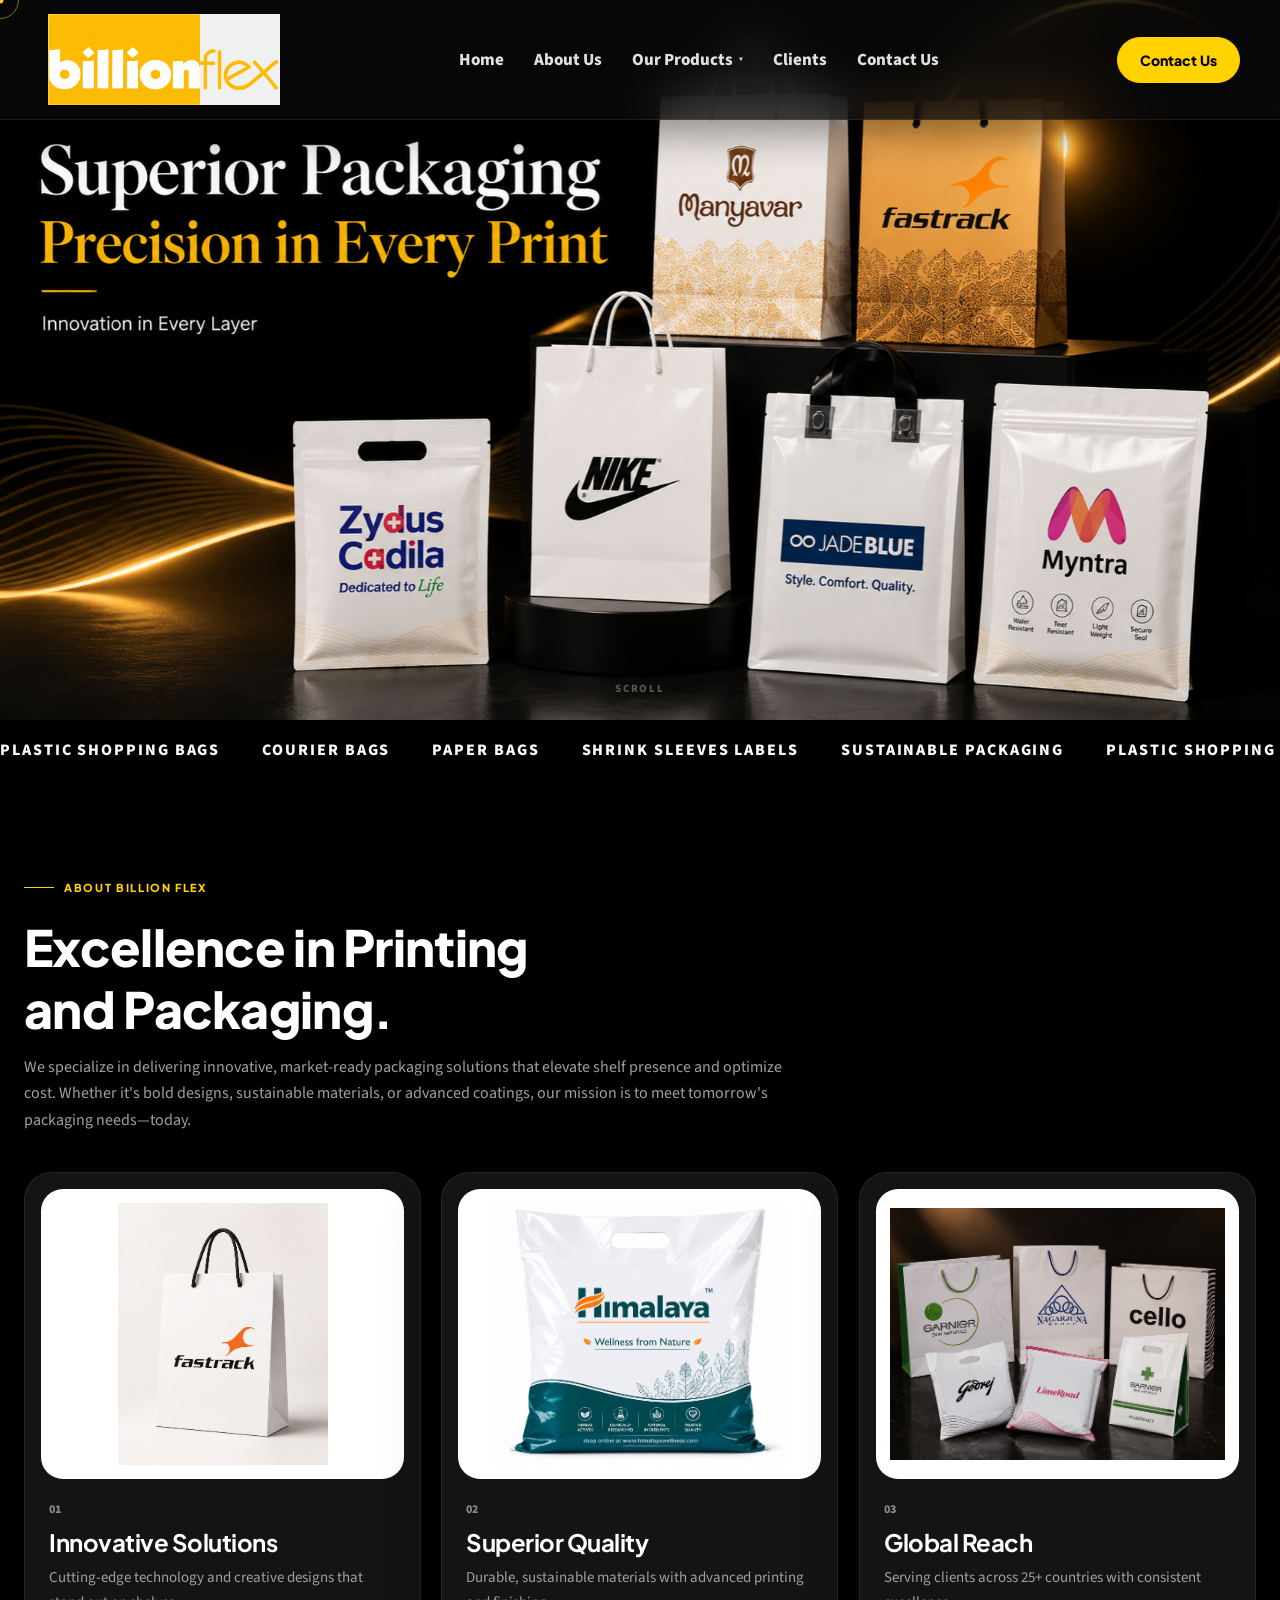
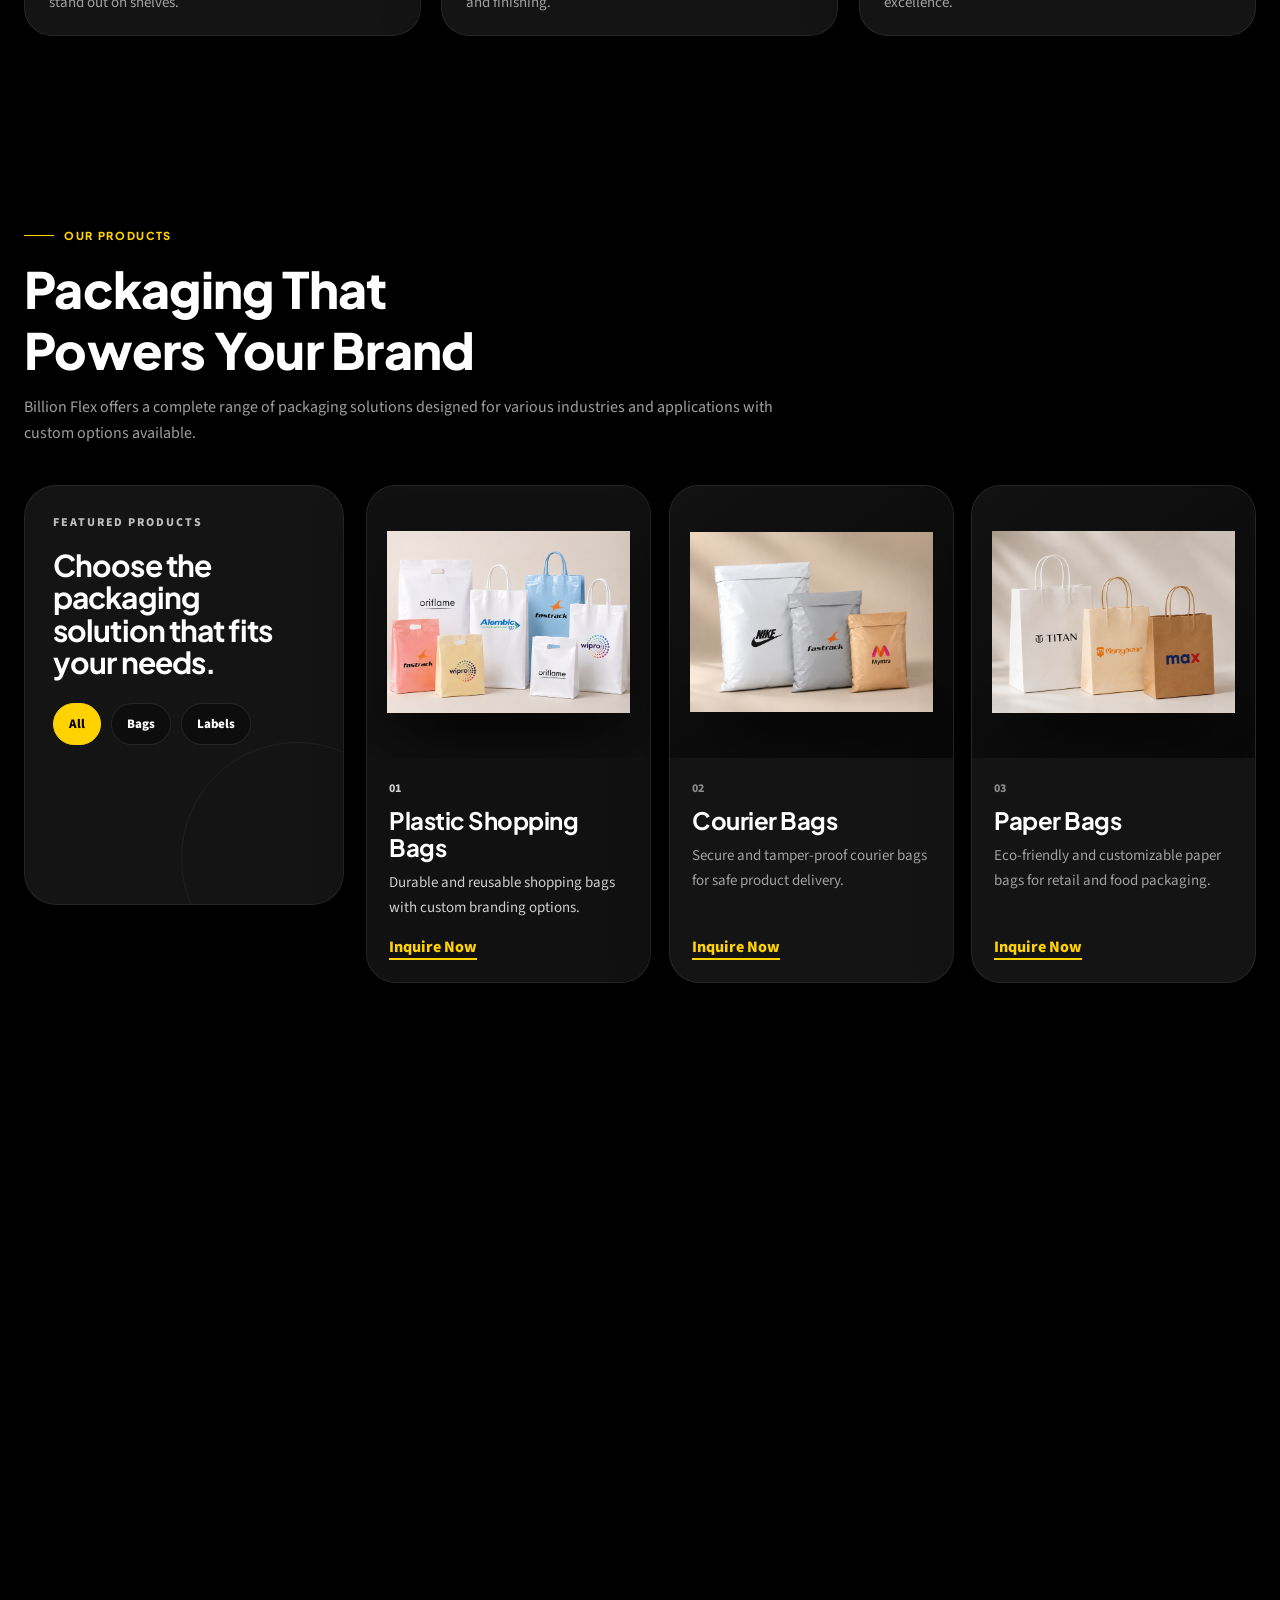
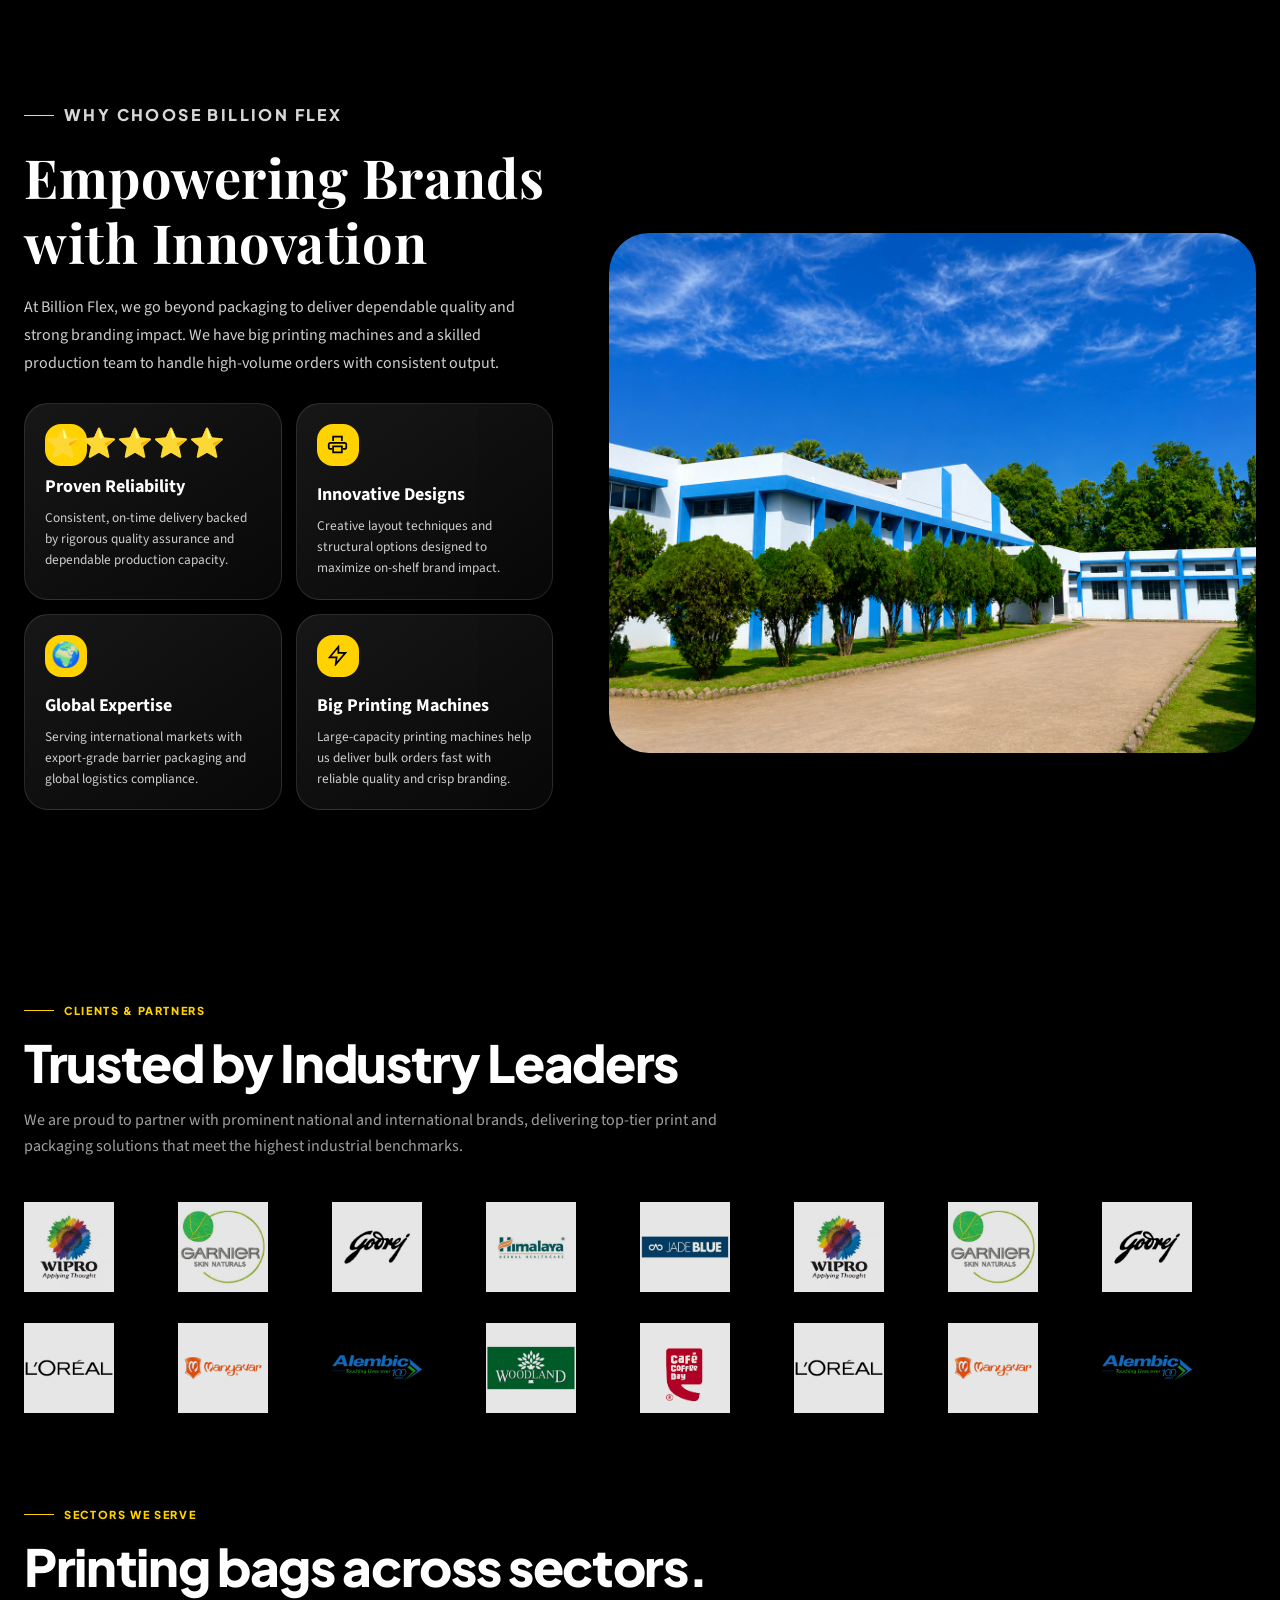
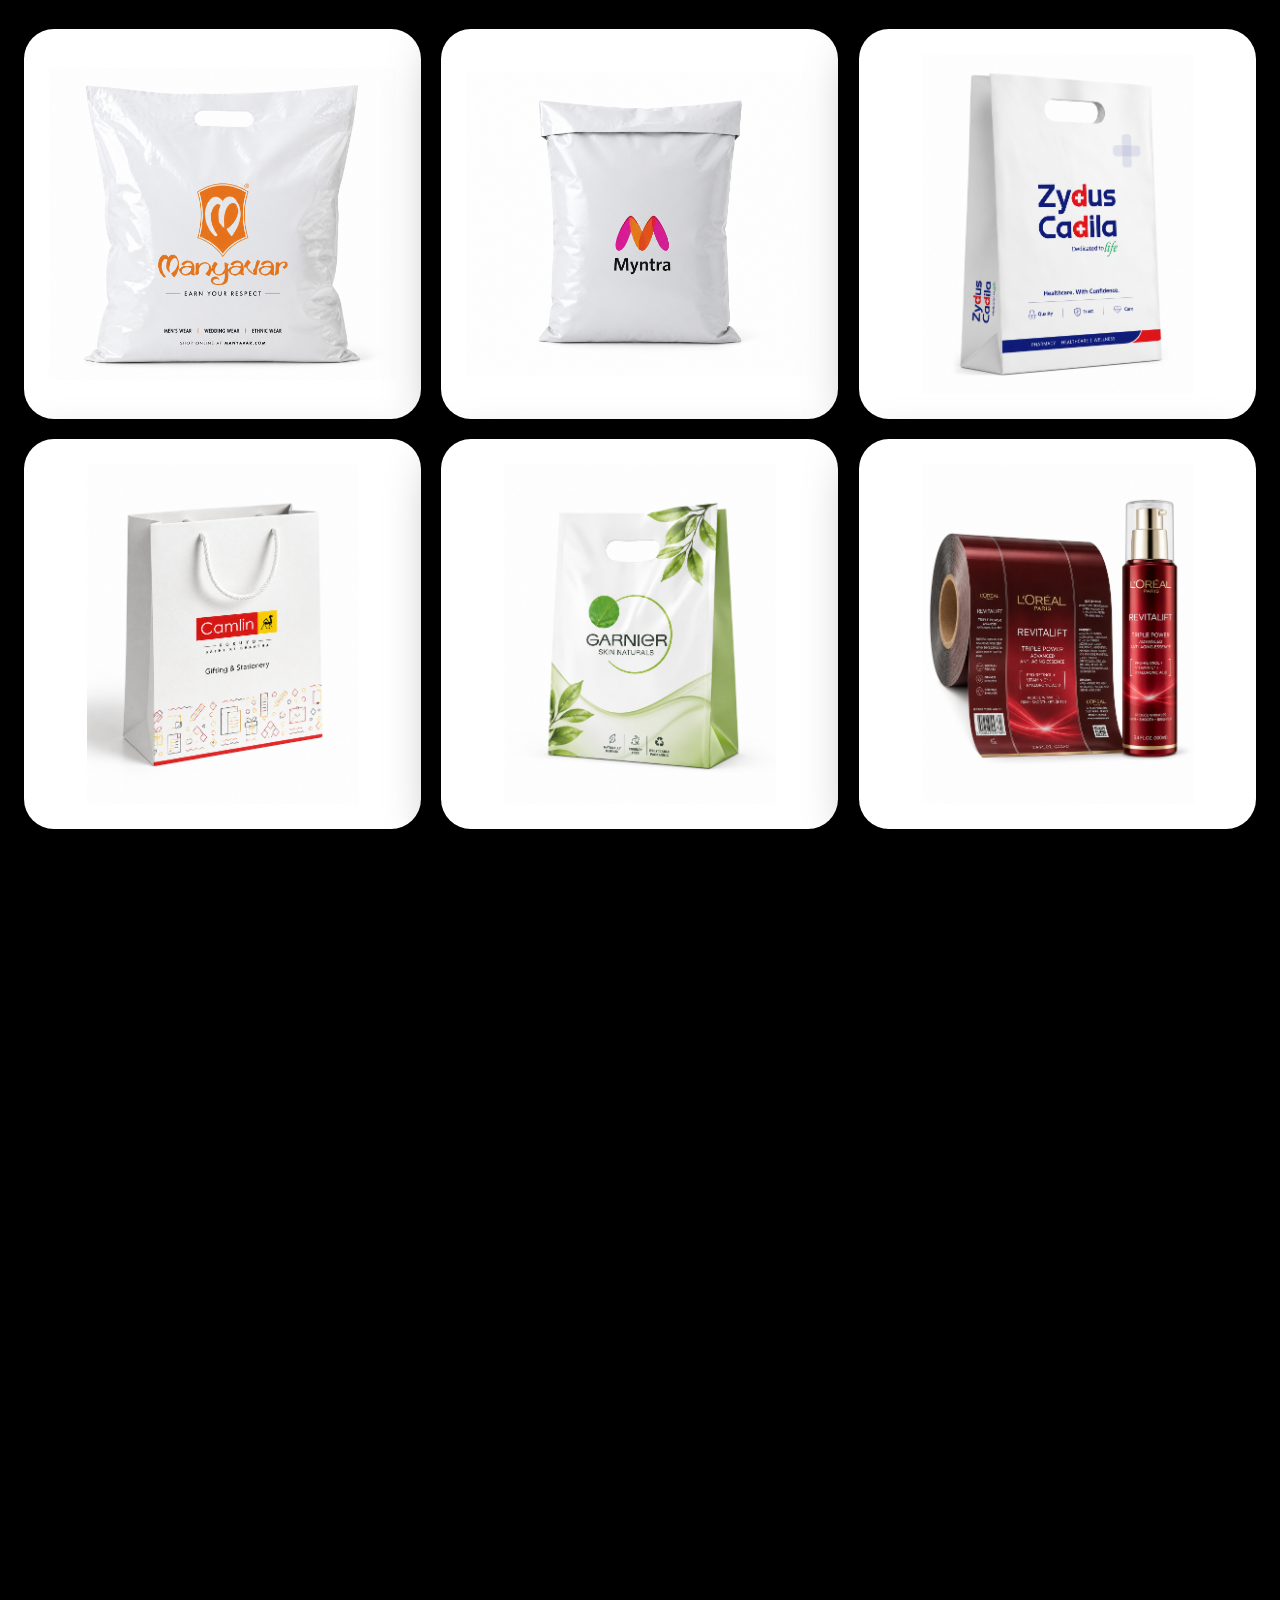
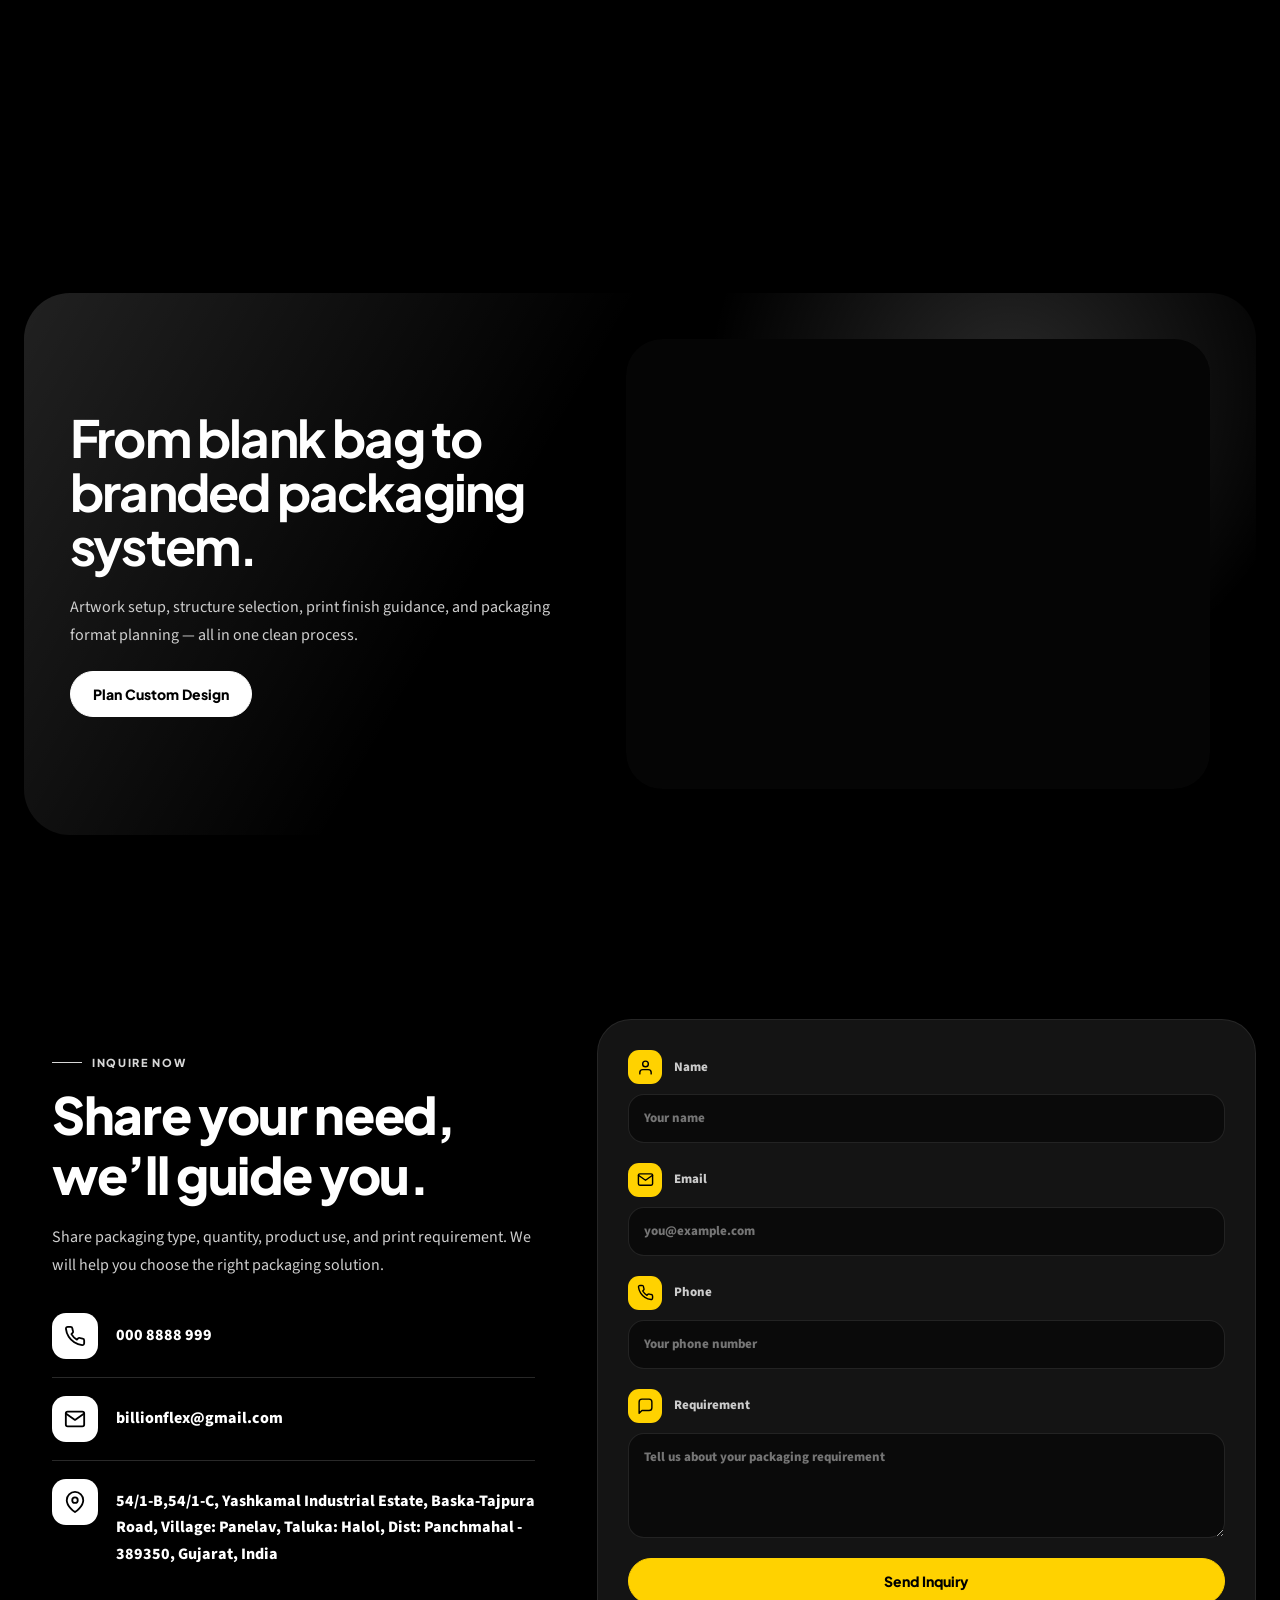
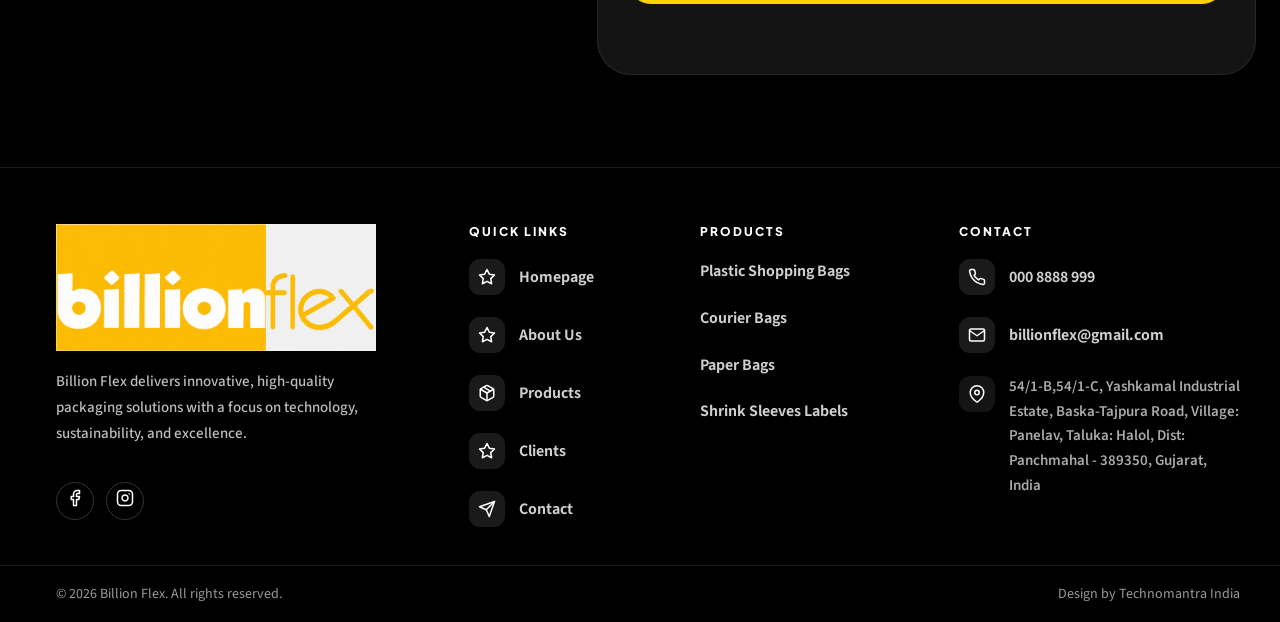
==== index.html @ 3b042999 "change" ====
<!DOCTYPE html>
<html lang="en">

<head>
  <meta charset="UTF-8" />
  <meta name="viewport" content="width=device-width, initial-scale=1.0" />
  <title>Billion Flex - Innovative Packaging Solutions</title>
  <meta name="description"
    content="Billion Flex delivers innovative, high-quality packaging solutions with a focus on technology, sustainability, and excellence. Paper Bags, Plastic Shopping Bags, Courier Bags, and more." />
  <link rel="preconnect" href="https://fonts.googleapis.com">
  <link rel="preconnect" href="https://fonts.gstatic.com" crossorigin>
  <link
    href="https://fonts.googleapis.com/css2?family=Plus+Jakarta+Sans:wght@500;600;700;800&family=Source+Sans+3:ital,wght@0,400;0,500;0,600;0,700;1,400&family=Playfair+Display:wght@700;800&display=swap"
    rel="stylesheet">
  <link rel="stylesheet" href="style.css" />
</head>

<body>
  <a class="skip-link" href="#main-content">Skip to content</a>
  <div class="preloader" aria-hidden="true">
    <div class="loader-mark">BF</div>
    <p>Billion Flex is loading</p>
  </div>
  <div class="cursor-dot" aria-hidden="true"></div>
  <div class="cursor-ring" aria-hidden="true"></div>


  <header class="site-header" id="top">
    <nav class="navbar">
      <a class="brand" href="#top" aria-label="Billion Flex Home">
        <img src="images and videos/new logo.png" alt="Billion Flex Logo" />
      </a>
            <button class="nav-toggle" aria-label="Open navigation" aria-expanded="false"><span></span><span></span><span></span></button>
      <div class="nav-menu">
        <a href="index.html#home">Home</a>
        <a href="about.html">About Us</a>
        <div class="nav-dropdown">
          <a href="products.html" class="nav-dropdown-toggle">Our Products <span class="nav-caret">&#9662;</span></a>
          <div class="nav-dropdown-menu">
            <a href="plastic-shopping-bags.html">Plastic Shopping Bags</a>
            <a href="courier-bags.html">Courier Bags</a>
            <a href="paper-bags.html">Paper Bags</a>
            <a href="shrink-sleeves-labels.html">Shrink Sleeves Labels</a>
          </div>
        </div>
        <a href="clients.html">Clients</a>
        <a href="contact.html">Contact Us</a>
      </div>
      <a class="btn btn-dark nav-cta magnetic" href="contact.html"><span>Contact Us</span></a>
    </nav>
  </header>

  <main id="main-content">
    <section class="hero banner-hero" data-theme="light" id="home">
      <img src="images and videos/newing hero home .png" alt="Billion Flex Packaging"
        class="hero-full-img reveal" />
      <a href="#about" class="scroll-cue" aria-label="Scroll to content"><span></span>Scroll</a>
    </section>

    <section class="brand-strip" aria-label="Product categories">
      <div class="marquee-track"><span>Plastic Shopping Bags</span><span>Courier Bags</span><span>Paper Bags</span><span>Shrink Sleeves Labels</span><span>Sustainable Packaging</span><span>Plastic Shopping Bags</span><span>Courier Bags</span><span>Paper Bags</span><span>Shrink Sleeves Labels</span><span>Sustainable Packaging</span></div>
    </section>

    <section class="intro section-pad" id="about">
      <div class="section-heading compact reveal">
        <p class="eyebrow"><span></span> About Billion Flex</p>
        <h2>Excellence in Printing and Packaging.</h2>
        <p>We specialize in delivering innovative, market-ready packaging solutions that elevate shelf presence and
          optimize cost. Whether it's bold designs, sustainable materials, or advanced coatings, our mission is to meet
          tomorrow's packaging needs—today.</p>
      </div>
      <div class="premium-grid excellence-grid">
        <article class="premium-card flip-card reveal tilt-card">
          <div class="flip-media"><img src="images and videos/fastrack paper bag.png" alt="Innovative Paper Bags" />
          </div>
          <div><span>01</span>
            <h3>Innovative Solutions</h3>
            <p>Cutting-edge technology and creative designs that stand out on shelves.</p>
          </div>
        </article>



        <article class="premium-card flip-card reveal delay-1 tilt-card">
          <div class="flip-media"><img src="images and videos/himalay .png" alt="Superior Quality Bags" />
          </div>
          <div><span>02</span>
            <h3>Superior Quality</h3>
            <p>Durable, sustainable materials with advanced printing and finishing.</p>
          </div>
        </article>
        <article class="premium-card flip-card reveal delay-2 tilt-card">
          <div class="flip-media"><img src="images and videos/global reach.png" alt="Global Facility" /></div>
          <div><span>03</span>
            <h3>Global Reach</h3>
            <p>Serving clients across 25+ countries with consistent excellence.</p>
          </div>
        </article>
      </div>
    </section>

    <section class="products section-pad" id="products">
      <div class="section-heading compact reveal">
        <p class="eyebrow"><span></span> Our Products</p>
        <h2>Packaging That Powers Your Brand</h2>
        <p>Billion Flex offers a complete range of packaging solutions designed for various industries and applications
          with custom options available.</p>
      </div>
      <div class="product-shell reveal">
        <aside class="product-panel">
          <p>Featured Products</p>
          <h3>Choose the packaging solution that fits your needs.</h3>
          <div class="filter-tabs" role="tablist" aria-label="Product filters"><button class="active magnetic"
              data-filter="all">All</button><button class="magnetic" data-filter="bags">Bags</button><button
              class="magnetic" data-filter="labels">Labels</button></div>
        </aside>
        <div class="product-grid">
          <article class="product-card reveal tilt-card featured-product" data-category="bags">
            <figure><img src="images and videos/plastic logo.png" alt="Plastic Shopping Bags" /></figure>
            <div class="product-content"><span>01</span>
              <h3>Plastic Shopping Bags</h3>
              <p>Durable and reusable shopping bags with custom branding options.</p><a href="#contact">Inquire Now</a>
            </div>
          </article>
          <article class="product-card reveal delay-1 tilt-card" data-category="bags">
            <figure><img src="images and videos/courier logo.png" alt="Courier Bags" /></figure>
            <div class="product-content"><span>02</span>
              <h3>Courier Bags</h3>
              <p>Secure and tamper-proof courier bags for safe product delivery.</p><a href="#contact">Inquire Now</a>
            </div>
          </article>
          <article class="product-card reveal delay-2 tilt-card" data-category="bags">
            <figure><img src="images and videos/paper bag logo.png" alt="Paper Bags" /></figure>
            <div class="product-content"><span>03</span>
              <h3>Paper Bags</h3>
              <p>Eco-friendly and customizable paper bags for retail and food packaging.</p><a href="#contact">Inquire
                Now</a>
            </div>
          </article>
          <article class="product-card reveal tilt-card" data-category="labels">
            <figure><img src="images and videos/shrink logo.png" alt="Shrink Sleeves Labels" /></figure>
            <div class="product-content"><span>04</span>
              <h3>Shrink Sleeves Labels</h3>
              <p>360-degree printable labels that conform to bottle contours perfectly.</p><a href="#contact">Inquire
                Now</a>
            </div>
          </article>
        </div>
      </div>
    </section>

    <section class="showcase section-pad" id="expertise">
      <div class="showcase-copy reveal">
        <p class="eyebrow light"><span></span> Why choose Billion Flex</p>
        <h2 class="showcase-lead-heading">Empowering Brands with Innovation</h2>
        <p>At Billion Flex, we go beyond packaging to deliver dependable quality and strong branding impact. We have big printing machines and a skilled production team to handle high-volume orders with consistent output.</p>
        <div class="choice-cards">
          <article><i style="font-size:1.8rem; color:#f59e0b; font-style:normal; display:block; margin-bottom:8px;">⭐⭐⭐⭐⭐</i><b>Proven Reliability</b><small>Consistent, on-time delivery backed by
              rigorous quality assurance and dependable production capacity.</small></article>
          <article><i data-icon="print"></i><b>Innovative Designs</b><small>Creative layout techniques and structural
              options designed to maximize on-shelf brand impact.</small></article>
          <article><i style="font-size:1.5rem; font-style:normal;">🌍</i><b>Global Expertise</b><small>Serving international markets with export-grade
              barrier packaging and global logistics compliance.</small></article>
          <article><i data-icon="speed"></i><b>Big Printing Machines</b><small>Large-capacity printing machines help us deliver bulk orders fast with reliable quality and crisp branding.</small></article>
        </div>
      </div>
      <div class="showcase-gallery reveal delay-1">
        <img class="gallery-main" src="images and videos/office image.png" alt="Billion Flex Office Facility" />
      </div>
    </section>

    <section class="industries section-pad" id="clients">
      <div class="section-heading compact reveal">
        <p class="eyebrow"><span></span> Clients & Partners</p>
        <h2>Trusted by Industry Leaders</h2>
        <p>We are proud to partner with prominent national and international brands, delivering top-tier print and
          packaging solutions that meet the highest industrial benchmarks.</p>
      </div>

      <!-- Row 1: Wipro, Garnier, Godrej, Himalaya, Jade Blue — scrolling right -->
      <div class="client-marquee reveal" style="margin-top: 32px; margin-bottom: 20px; overflow: hidden; position: relative;">
        <div class="marquee-track" style="animation-duration: 28s;">
          <span><img src="images and videos/clients/wipro.png" alt="Wipro" /></span>
          <span><img src="images and videos/clients/garnier.png" alt="Garnier" /></span>
          <span><img src="images and videos/clients/goorej.png" alt="Godrej" /></span>
          <span><img src="images and videos/clients/himalaya.png" alt="Himalaya" /></span>
          <span><img src="images and videos/clients/jadeblue.png" alt="Jade Blue" /></span>
          <span><img src="images and videos/clients/wipro.png" alt="Wipro" /></span>
          <span><img src="images and videos/clients/garnier.png" alt="Garnier" /></span>
          <span><img src="images and videos/clients/goorej.png" alt="Godrej" /></span>
          <span><img src="images and videos/clients/himalaya.png" alt="Himalaya" /></span>
          <span><img src="images and videos/clients/jadeblue.png" alt="Jade Blue" /></span>
        </div>
      </div>

      <!-- Row 2: L'Oreal, Manyavar, Alembic, Woodland, Cafe Coffee Day — scrolling left -->
      <div class="client-marquee reveal" style="margin-bottom: 40px; overflow: hidden; position: relative;">
        <div class="marquee-track" style="animation-duration: 28s; animation-name: marquee-rev;">
          <span><img src="images and videos/clients/loreal.png" alt="L'Oreal" /></span>
          <span><img src="images and videos/clients/manyavar.png" alt="Manyavar" /></span>
          <span><img src="images and videos/clients/alembic.png" alt="Alembic" /></span>
          <span><img src="images and videos/clients/woodland.png" alt="Woodland" /></span>
          <span><img src="images and videos/clients/cafecoffe day.png" alt="Cafe Coffee Day" /></span>
          <span><img src="images and videos/clients/loreal.png" alt="L'Oreal" /></span>
          <span><img src="images and videos/clients/manyavar.png" alt="Manyavar" /></span>
          <span><img src="images and videos/clients/alembic.png" alt="Alembic" /></span>
          <span><img src="images and videos/clients/woodland.png" alt="Woodland" /></span>
          <span><img src="images and videos/clients/cafecoffe day.png" alt="Cafe Coffee Day" /></span>
        </div>
      </div>



      <div class="section-heading compact reveal" style="margin-top: 80px; margin-bottom: 32px;">
        <p class="eyebrow"><span></span> Sectors We Serve</p>
        <h2>Printing bags across sectors.</h2>
      </div>

      <div class="industry-grid hover-only-grid">
        <article class="industry-card reveal">
          <img src="images and videos/mayawar.png" alt="Retail & Fashion" />
          <div>
            <span>Retail</span>
            <h3>Retail & Fashion</h3>
            <p>Custom printed paper bags and shopping bags for fashion stores, retail outlets, lifestyle brands, and
              showrooms.</p>
          </div>
        </article>
        <article class="industry-card reveal delay-1">
          <img src="images and videos/myntra product.png" alt="E-commerce & Delivery" />
          <div>
            <span>E-commerce</span>
            <h3>E-commerce & Delivery</h3>
            <p>Printed courier bags, delivery bags, and online order packaging for secure and professional shipping.</p>
          </div>
        </article>
        <article class="industry-card reveal delay-2">
          <img src="images and videos/Healthcare & Pharmacy.png" alt="Healthcare & Pharmacy" />
          <div>
            <span>Healthcare</span>
            <h3>Healthcare & Pharmacy</h3>
            <p>Medical carry bags and pharmacy packaging bags with clean, hygienic, and reliable printing quality.</p>
          </div>
        </article>
        <article class="industry-card reveal">
          <img src="images and videos/gifting .png" alt="Gifting & Stationery" />
          <div>
            <span>Gifting</span>
            <h3>Gifting & Stationery</h3>
            <p>Premium paper bags, gift bags, and stationery packaging bags for events, corporate gifting, and brand
              promotions.</p>
          </div>
        </article>
        <article class="industry-card reveal delay-1">
          <img src="images and videos/shopping bag.png" alt="Plastic Shopping Bags" />
          <div>
            <span>Plastic</span>
            <h3>Plastic Shopping Bags</h3>
            <p>Durable printed plastic carry bags for retail, supermarkets, local stores, and daily-use packaging.</p>
          </div>
        </article>
        <article class="industry-card reveal delay-2">
          <img src="images and videos/labels.png" alt="Shrink Sleeve Labels" />
          <div>
            <span>Labels</span>
            <h3>Shrink Sleeve Labels</h3>
            <p>High-quality shrink sleeve label printing for product branding and attractive shelf presentation.</p>
          </div>
        </article>
      </div>
    </section>

    <section class="process section-pad" id="capabilities">
      <div class="process-visual slider-box reveal" aria-label="Packaging image slider">
        <div class="slider-track">
          <img class="active" src="images and videos/cap_prepress.png" alt="Pre-Press Optimization" />
          <img src="images and videos/cap_printing.png" alt="High-Speed Printing" />
          <img src="images and videos/cap_finishing.png" alt="Bag Printing & Finishing" />
        </div>
        <div class="slider-dots" aria-hidden="true"><button class="active"></button><button></button><button></button>
        </div>
      </div>
      <div class="process-content reveal delay-1">
        <p class="eyebrow"><span></span> Our Capabilities</p>
        <h2>Advanced Pre-Press, Press, and Finishing</h2>
        <div class="accordion">
          <button type="button" class="accordion-item active"><b>Pre-Press Optimization</b><small>State-of-the-art
              digital platemaking, graphic layout refinement, and color-matching services for precise art
              reproduction.</small></button>
          <button type="button" class="accordion-item"><b>High-Speed Printing</b><small>High-speed flexographic and
              rotogravure presses designed for sharp, vibrant branding across diverse materials.</small></button>
          <button type="button" class="accordion-item"><b>Bag Printing & Finishing</b><small>Reliable printing and
              finishing for shopping bags, courier bags, and medical bags with sharp branding and durable
              quality.</small></button>
        </div>
      </div>
    </section>

    <section class="service-banner section-pad" id="services">
      <div class="section-heading compact reveal">
        <p class="eyebrow"><span></span> Custom Design & Print Service</p>
        <h2>Custom Artwork and Bag Printing Systems for Brands.</h2>
      </div>
      <div class="service-card reveal">
        <div class="service-copy">
          <h3>From blank bag to branded packaging system.</h3>
          <p>Artwork setup, structure selection, print finish guidance, and packaging format planning — all in one clean
            process.</p><a href="#contact" class="btn btn-light magnetic">Plan Custom Design</a>
        </div>
        <div class="service-stack">
          <video autoplay loop muted playsinline class="service-video">
            <source src="images and videos/billion aniamtd video.mp4" type="video/mp4">
            Your browser does not support the video tag.
          </video>
        </div>
      </div>
    </section>

    <section class="contact section-pad" id="contact">
      <div class="contact-card reveal">
        <div class="contact-info">
          <p class="eyebrow light"><span></span> Inquire Now</p>
          <h2>Share your need, we’ll guide you.</h2>
          <p>Share packaging type, quantity, product use, and print requirement. We will help you choose the right
            packaging solution.</p>
          <div class="contact-lines">
            <a href="tel:0008888999"><span class="contact-line-icon" aria-hidden="true"><svg
                  xmlns="http://www.w3.org/2000/svg" viewBox="0 0 24 24" fill="none" stroke="currentColor"
                  stroke-width="2" stroke-linecap="round" stroke-linejoin="round">
                  <path
                    d="M22 16.92v3a2 2 0 0 1-2.18 2 19.79 19.79 0 0 1-8.63-3.07 19.5 19.5 0 0 1-6-6 19.79 19.79 0 0 1-3.07-8.67A2 2 0 0 1 4.11 2h3a2 2 0 0 1 2 1.72 12.84 12.84 0 0 0 .7 2.81 2 2 0 0 1-.45 2.11L8.09 9.91a16 16 0 0 0 6 6l1.27-1.27a2 2 0 0 1 2.11-.45 12.84 12.84 0 0 0 2.81.7A2 2 0 0 1 22 16.92z" />
                </svg></span><span class="contact-line-text">000 8888 999</span></a>
            <a href="mailto:billionflex@gmail.com"><span class="contact-line-icon" aria-hidden="true"><svg
                  xmlns="http://www.w3.org/2000/svg" viewBox="0 0 24 24" fill="none" stroke="currentColor"
                  stroke-width="2" stroke-linecap="round" stroke-linejoin="round">
                  <path d="M4 4h16c1.1 0 2 .9 2 2v12c0 1.1-.9 2-2 2H4c-1.1 0-2-.9-2-2V6c0-1.1.9-2 2-2z" />
                  <path d="m22 6-10 7L2 6" />
                </svg></span><span class="contact-line-text">billionflex@gmail.com</span></a>
            <span class="contact-line-row"><span class="contact-line-icon" aria-hidden="true"><svg
                  xmlns="http://www.w3.org/2000/svg" viewBox="0 0 24 24" fill="none" stroke="currentColor"
                  stroke-width="2" stroke-linecap="round" stroke-linejoin="round">
                  <path d="M21 10c0 7-9 13-9 13s-9-6-9-13a9 9 0 0 1 18 0z" />
                  <circle cx="12" cy="10" r="3" />
                </svg></span><span class="contact-line-text">54/1-B,54/1-C, Yashkamal Industrial Estate, Baska-Tajpura
                Road, Village: Panelav, Taluka: Halol, Dist: Panchmahal - 389350, Gujarat, India</span></span>
          </div>
        </div>
        <form class="inquiry-form"><label><span class="field-label"><span class="inquiry-field-icon"
                aria-hidden="true"><svg xmlns="http://www.w3.org/2000/svg" viewBox="0 0 24 24" fill="none"
                  stroke="currentColor" stroke-width="2" stroke-linecap="round" stroke-linejoin="round">
                  <path d="M20 21v-2a4 4 0 0 0-4-4H8a4 4 0 0 0-4 4v2" />
                  <circle cx="12" cy="7" r="4" />
                </svg></span>Name</span><input type="text" name="name" placeholder="Your name"
              required></label><label><span class="field-label"><span class="inquiry-field-icon" aria-hidden="true"><svg
                  xmlns="http://www.w3.org/2000/svg" viewBox="0 0 24 24" fill="none" stroke="currentColor"
                  stroke-width="2" stroke-linecap="round" stroke-linejoin="round">
                  <path d="M4 4h16c1.1 0 2 .9 2 2v12c0 1.1-.9 2-2 2H4c-1.1 0-2-.9-2-2V6c0-1.1.9-2 2-2z" />
                  <path d="m22 6-10 7L2 6" />
                </svg></span>Email</span><input type="email" name="email" placeholder="you@example.com"
              required></label><label><span class="field-label"><span class="inquiry-field-icon" aria-hidden="true"><svg
                  xmlns="http://www.w3.org/2000/svg" viewBox="0 0 24 24" fill="none" stroke="currentColor"
                  stroke-width="2" stroke-linecap="round" stroke-linejoin="round">
                  <path
                    d="M22 16.92v3a2 2 0 0 1-2.18 2 19.79 19.79 0 0 1-8.63-3.07 19.5 19.5 0 0 1-6-6 19.79 19.79 0 0 1-3.07-8.67A2 2 0 0 1 4.11 2h3a2 2 0 0 1 2 1.72 12.84 12.84 0 0 0 .7 2.81 2 2 0 0 1-.45 2.11L8.09 9.91a16 16 0 0 0 6 6l1.27-1.27a2 2 0 0 1 2.11-.45 12.84 12.84 0 0 0 2.81.7A2 2 0 0 1 22 16.92z" />
                </svg></span>Phone</span><input type="tel" name="phone" placeholder="Your phone number"
              required></label><label><span class="field-label"><span class="inquiry-field-icon" aria-hidden="true"><svg
                  xmlns="http://www.w3.org/2000/svg" viewBox="0 0 24 24" fill="none" stroke="currentColor"
                  stroke-width="2" stroke-linecap="round" stroke-linejoin="round">
                  <path d="M21 15a4 4 0 0 1-4 4H7l-4 4V7a4 4 0 0 1 4-4h10a4 4 0 0 1 4 4z" />
                </svg></span>Requirement</span><textarea name="message" rows="4"
              placeholder="Tell us about your packaging requirement" required></textarea></label><button
            class="btn btn-dark magnetic" type="submit">Send Inquiry</button>
          <p class="form-note" aria-live="polite"></p>
        </form>
      </div>
    </section>
  </main>

  <footer class="footer professional-footer">
    <div class="footer-main">
      <div class="footer-brand">
        <img src="images and videos/new logo.png" alt="Billion Flex Logo" />
        <p>Billion Flex delivers innovative, high-quality packaging solutions with a focus on technology,
          sustainability, and excellence.</p>
        <div class="social-links" style="margin-top: 16px;">
          <a class="social-link" href="https://facebook.com" target="_blank" rel="noopener" aria-label="Facebook"><span
              data-icon="facebook"></span></a>
          <a class="social-link" href="https://instagram.com" target="_blank" rel="noopener"
            aria-label="Instagram"><span data-icon="instagram"></span></a>
        </div>
      </div>
      <div class="footer-col">
        <h4>Quick Links</h4>
        <a class="footer-link" href="#home"><span class="footer-link-icon" aria-hidden="true"><svg
              xmlns="http://www.w3.org/2000/svg" viewBox="0 0 24 24" fill="none" stroke="currentColor" stroke-width="2"
              stroke-linecap="round" stroke-linejoin="round">
              <path d="m12 2 3.09 6.26L22 9.27l-5 4.87 1.18 6.88L12 17.77l-6.18 3.25L7 14.14 2 9.27l6.91-1.01L12 2z" />
            </svg></span>Homepage</a>
        <a class="footer-link" href="about.html"><span class="footer-link-icon" aria-hidden="true"><svg
              xmlns="http://www.w3.org/2000/svg" viewBox="0 0 24 24" fill="none" stroke="currentColor" stroke-width="2"
              stroke-linecap="round" stroke-linejoin="round">
              <path d="m12 2 3.09 6.26L22 9.27l-5 4.87 1.18 6.88L12 17.77l-6.18 3.25L7 14.14 2 9.27l6.91-1.01L12 2z" />
            </svg></span>About Us</a>
        <a class="footer-link" href="products.html"><span class="footer-link-icon" aria-hidden="true"><svg
              xmlns="http://www.w3.org/2000/svg" viewBox="0 0 24 24" fill="none" stroke="currentColor" stroke-width="2"
              stroke-linecap="round" stroke-linejoin="round">
              <path d="m7.5 4.27 9 5.15" />
              <path
                d="M21 8a2 2 0 0 0-1-1.73l-7-4a2 2 0 0 0-2 0l-7 4A2 2 0 0 0 3 8v8a2 2 0 0 0 1 1.73l7 4a2 2 0 0 0 2 0l7-4A2 2 0 0 0 21 16Z" />
              <path d="m3.3 7 8.7 5 8.7-5" />
              <path d="M12 22V12" />
            </svg></span>Products</a>
        <a class="footer-link" href="clients.html"><span class="footer-link-icon" aria-hidden="true"><svg
              xmlns="http://www.w3.org/2000/svg" viewBox="0 0 24 24" fill="none" stroke="currentColor" stroke-width="2"
              stroke-linecap="round" stroke-linejoin="round">
              <path d="M12 2l3.09 6.26L22 9.27l-5 4.87 1.18 6.88L12 17.77l-6.18 3.25L7 14.14 2 9.27l6.91-1.01L12 2z" />
            </svg></span>Clients</a>
        <a class="footer-link" href="contact.html"><span class="footer-link-icon" aria-hidden="true"><svg
              xmlns="http://www.w3.org/2000/svg" viewBox="0 0 24 24" fill="none" stroke="currentColor" stroke-width="2"
              stroke-linecap="round" stroke-linejoin="round">
              <path d="m22 2-7 20-4-9-9-4Z" />
              <path d="M22 2 11 13" />
            </svg></span>Contact</a>
      </div>
      <div class="footer-col">
        <h4>Products</h4>
        <a class="footer-link" href="plastic-shopping-bags.html">Plastic Shopping Bags</a>
        <a class="footer-link" href="courier-bags.html">Courier Bags</a>
        <a class="footer-link" href="paper-bags.html">Paper Bags</a>
        <a class="footer-link" href="shrink-sleeves-labels.html">Shrink Sleeves Labels</a>
      </div>
<div class="footer-col footer-contact">
        <h4>Contact</h4>
        <a class="footer-link" href="tel:0008888999"><span class="footer-link-icon" aria-hidden="true"><svg
              xmlns="http://www.w3.org/2000/svg" viewBox="0 0 24 24" fill="none" stroke="currentColor" stroke-width="2"
              stroke-linecap="round" stroke-linejoin="round">
              <path
                d="M22 16.92v3a2 2 0 0 1-2.18 2 19.79 19.79 0 0 1-8.63-3.07 19.5 19.5 0 0 1-6-6 19.79 19.79 0 0 1-3.07-8.67A2 2 0 0 1 4.11 2h3a2 2 0 0 1 2 1.72 12.84 12.84 0 0 0 .7 2.81 2 2 0 0 1-.45 2.11L8.09 9.91a16 16 0 0 0 6 6l1.27-1.27a2 2 0 0 1 2.11-.45 12.84 12.84 0 0 0 2.81.7A2 2 0 0 1 22 16.92z" />
            </svg></span>000 8888 999</a>
        <a class="footer-link" href="mailto:billionflex@gmail.com"><span class="footer-link-icon"
            aria-hidden="true"><svg xmlns="http://www.w3.org/2000/svg" viewBox="0 0 24 24" fill="none"
              stroke="currentColor" stroke-width="2" stroke-linecap="round" stroke-linejoin="round">
              <path d="M4 4h16c1.1 0 2 .9 2 2v12c0 1.1-.9 2-2 2H4c-1.1 0-2-.9-2-2V6c0-1.1.9-2 2-2z" />
              <path d="m22 6-10 7L2 6" />
            </svg></span>billionflex@gmail.com</a>
        <div class="footer-line"><span class="footer-link-icon" aria-hidden="true"><svg
              xmlns="http://www.w3.org/2000/svg" viewBox="0 0 24 24" fill="none" stroke="currentColor" stroke-width="2"
              stroke-linecap="round" stroke-linejoin="round">
              <path d="M21 10c0 7-9 13-9 13s-9-6-9-13a9 9 0 0 1 18 0z" />
              <circle cx="12" cy="10" r="3" />
            </svg></span><span>54/1-B,54/1-C, Yashkamal Industrial Estate, Baska-Tajpura Road, Village: Panelav, Taluka:
            Halol, Dist: Panchmahal - 389350, Gujarat, India</span></div>
      </div>
    </div>
    <div class="footer-bottom">
      <p>© 2026 Billion Flex. All rights reserved.</p>
      <p>Design by Technomantra India</p>
    </div>
  </footer>
  <script src="script.js"></script>
</body>

</html>
---- style.css ----
:root{--black:#000000;--ink:#ffffff;--white:#141414;--soft:#000000;--muted:#a0a0a0;--line:rgba(255,255,255,.08);--line-dark:rgba(255,255,255,.12);--radius:28px;--radius-lg:46px;--shadow:0 30px 90px rgba(0,0,0,.6);--shadow-soft:0 18px 54px rgba(0,0,0,.4);--ease:cubic-bezier(.2,.8,.2,1);--font-body:"Source Sans 3",system-ui,-apple-system,sans-serif;--font-head:"Plus Jakarta Sans",system-ui,-apple-system,sans-serif;--gold:#ffd200;--gold-hover:#e5bd00;--brand-primary:hsl(165,70%,45%);--brand-secondary:hsl(210,60%,55%);--gradient-primary:linear-gradient(135deg,var(--brand-primary),var(--brand-secondary));}
*{box-sizing:border-box;margin:0;padding:0}html{scroll-behavior:auto;overflow-x:hidden}body{font-family:var(--font-body);background:var(--soft);color:var(--ink);overflow-x:hidden;cursor:none;text-align:left}a{color:inherit;text-decoration:none}img{max-width:100%;display:block}button,input,textarea{font:inherit}h1,h2,h3,h4,.btn{font-family:var(--font-head)}::selection{background:#000;color:#fff}
.grain{display:none}
.preloader{position:fixed;inset:0;background:#000;color:#fff;z-index:99999;display:grid;place-items:center;align-content:center;gap:18px;transition:opacity .8s var(--ease),visibility .8s var(--ease)}.preloader.hide{opacity:0;visibility:hidden}.loader-mark{width:70px;height:70px;border:1px solid rgba(255,255,255,.25);border-radius:50%;display:grid;place-items:center;font-family:"Playfair Display",serif;font-size:38px;animation:loaderPulse 1.4s infinite}.preloader p{font-weight:800;text-transform:uppercase;letter-spacing:.16em;font-size:12px;color:#bdbdbd}.cursor-dot,.cursor-ring{position:fixed;top:0;left:0;z-index:99998;pointer-events:none;border-radius:50%;transform:translate(-50%,-50%)}.cursor-dot{width:7px;height:7px;background:var(--gold)}.cursor-ring{width:38px;height:38px;border:1px solid rgba(255,210,0,.5);transition:width .2s,height .2s,border-color .2s}.cursor-ring.active{width:64px;height:64px;border-color:rgba(0,0,0,.2)}
.site-header{position:absolute;inset:0 0 auto;width:100%;z-index:1000}.navbar{height:120px;width:100%;padding:0 40px 0 48px;border-bottom:1px solid rgba(255,255,255,.08);background:rgba(10,10,10,.76);backdrop-filter:blur(24px);border-radius:0;display:flex;align-items:center;justify-content:space-between;box-shadow:0 14px 40px rgba(0,0,0,.4);transition:.35s var(--ease)}.brand{display:flex;align-items:center;height:100%;max-width:460px}.brand img{width:auto;height:100%;max-height:92px;object-fit:contain}.nav-menu{display:flex;gap:4px;align-items:center}.nav-menu a{padding:11px 13px;border-radius:999px;font-size:15px;font-weight:800;color:#e0e0e0;transition:.3s;position:relative;overflow:hidden}.nav-menu a::after{content:'';position:absolute;bottom:6px;left:50%;width:0;height:2px;background:var(--gold);transition:width .3s,left .3s}.nav-menu a:hover::after{width:calc(100% - 26px);left:13px}.nav-menu a:hover{background:transparent;color:var(--gold)}.nav-dropdown{position:relative;display:flex;align-items:center}.nav-dropdown-toggle{display:inline-flex;align-items:center;gap:6px}.nav-caret{font-size:11px;line-height:1;transform:translateY(-1px)}.nav-dropdown-menu{position:absolute;top:100%;left:0;min-width:260px;padding:10px;background:#111;border:1px solid rgba(255,255,255,.12);border-radius:16px;box-shadow:0 18px 40px rgba(0,0,0,.35);display:grid;gap:4px;opacity:0;visibility:hidden;transform:translateY(8px);pointer-events:none;transition:opacity .2s var(--ease),transform .2s var(--ease),visibility .2s}.nav-dropdown-menu a{padding:10px 12px;border-radius:10px;font-size:14px}.nav-dropdown-menu a::after{display:none}.nav-dropdown:hover .nav-dropdown-menu,.nav-dropdown:focus-within .nav-dropdown-menu{opacity:1;visibility:visible;transform:translateY(0);pointer-events:auto}.nav-toggle{display:none;border:0;background:transparent;padding:10px}.nav-toggle span{display:block;width:24px;height:2px;background:#fff;margin:5px;border-radius:2px;transition:.25s}.nav-toggle[aria-expanded=true] span:nth-child(1){transform:translateY(7px) rotate(45deg)}.nav-toggle[aria-expanded=true] span:nth-child(2){opacity:0}.nav-toggle[aria-expanded=true] span:nth-child(3){transform:translateY(-7px) rotate(-45deg)}
.btn{display:inline-flex;align-items:center;justify-content:center;gap:10px;border-radius:999px;padding:13px 22px;font-size:14px;font-weight:800;border:1px solid currentColor;transition:transform .3s var(--ease),box-shadow .3s var(--ease),background .3s;color:inherit;will-change:transform}.btn:hover{transform:translateY(-3px) scale(1.02);box-shadow:0 18px 45px rgba(255,210,0,.18)}.btn:active{transform:translateY(-1px) scale(0.98)}.btn-dark{background:var(--gold);color:#000;border-color:var(--gold)}.btn-light{background:#fff;color:#000;border-color:#fff}.btn-outline{background:rgba(255,255,255,.04);color:#fff;border-color:rgba(255,255,255,.2);backdrop-filter:blur(10px)}
.section-pad{padding:92px max(24px,calc((100vw - 1500px)/2))}.hero{min-height:100vh;padding:140px max(24px,calc((100vw - 1500px)/2)) 82px;display:grid;grid-template-columns:1.02fr .98fr;gap:42px;align-items:center;position:relative;isolation:isolate;background:#000000}.hero:before{display:none}.hero-bg-lines{display:none}.orb{display:none}.orb-one{display:none}.orb-two{display:none}.eyebrow{font-family:var(--font-head);display:inline-flex;align-items:center;gap:10px;font-size:11px;font-weight:800;text-transform:uppercase;letter-spacing:.15em;color:var(--gold);margin-bottom:16px}.eyebrow span{width:30px;height:1px;background:currentColor}.eyebrow.light{color:#d7d7d7}.hero h1{font-size:clamp(40px,5.6vw,76px);line-height:1.07;letter-spacing:-.025em;font-weight:800;max-width:780px;color:#fff}.section-heading h2,.showcase h2,.process h2,.service-banner h2,.contact h2{font-size:clamp(32px,4vw,54px);line-height:1.17;letter-spacing:-.026em;font-weight:800;color:#fff}.section-heading{margin-bottom:38px}.section-heading.compact{max-width:760px}.section-heading.centered{text-align:left}main{text-align:left}.section-heading,.section-heading h1,.section-heading h2,.section-heading .eyebrow,.section-heading p:not(.eyebrow){text-align:left}.section-heading p:not(.eyebrow){margin-top:14px;color:#a0a0a0;font-size:16px;line-height:1.65}.hero-text{max-width:640px;margin:24px 0 30px;color:#ccc;line-height:1.8;font-size:18px;font-weight:500}.hero-actions{display:flex;gap:13px;flex-wrap:wrap}.hero-stats{display:grid;grid-template-columns:repeat(4,1fr);gap:13px;margin-top:36px;max-width:760px}.hero-stats div{background:rgba(20,20,20,.68);border:1px solid rgba(255,255,255,.08);border-radius:22px;padding:18px;box-shadow:var(--shadow-soft);backdrop-filter:blur(18px)}.hero-stats strong{font-size:30px;letter-spacing:-.05em;color:var(--gold)}.hero-stats small{font-size:19px;font-weight:800;color:var(--gold)}.hero-stats span{display:block;color:#aaa;font-weight:800;font-size:12px;margin-top:5px}.hero-showcase{min-height:610px;display:grid;place-items:center;perspective:1000px}
.banner-stage{position:relative;width:min(600px,100%);height:590px;border-radius:var(--radius-lg);background:#ffffff;box-shadow:var(--shadow);overflow:hidden;transform-style:preserve-3d}.banner-stage:before{content:"";position:absolute;inset:16px;border:1px solid rgba(255,255,255,.12);border-radius:38px}.banner-stage:after{content:"PACKAGING";position:absolute;left:-15px;bottom:30px;color:rgba(255,255,255,.055);font-weight:800;font-size:80px;letter-spacing:-.08em}.banner-frame{position:absolute;background:linear-gradient(145deg,#fff,#e8e8e8);border:1px solid rgba(255,255,255,.22);box-shadow:0 25px 70px rgba(0,0,0,.35);display:grid;place-items:center;overflow:hidden}.banner-frame img{width:100%;height:100%;object-fit:contain;padding:18px;filter:drop-shadow(0 26px 26px rgba(0,0,0,.3))}.frame-a{width:56%;height:66%;left:22%;top:12%;border-radius:38px;animation:floatHero 5s ease-in-out infinite}.frame-b{width:38%;height:34%;right:3%;bottom:11%;border-radius:28px;animation:floatHero 6s ease-in-out infinite reverse}.frame-c{width:36%;height:32%;left:0;bottom:16%;border-radius:28px;animation:floatHero 7s ease-in-out infinite}.premium-seal{position:absolute;right:32px;top:40px;color:#fff;display:flex;align-items:center;gap:12px;z-index:5}.premium-seal b{width:54px;height:54px;border-radius:50%;background:#fff;color:#000;display:grid;place-items:center;font-family:"Playfair Display",serif;font-size:30px}.premium-seal span{font-size:11px;font-weight:800;text-transform:uppercase;letter-spacing:.12em;color:#d8d8d8}.hero-spec{position:absolute;left:34px;top:42px;background:#fff;color:#000;border-radius:22px;padding:14px 16px;z-index:5}.hero-spec small{display:block;text-transform:uppercase;letter-spacing:.12em;font-size:10px;font-weight:800;color:#777}.hero-spec b{font-size:14px}.scroll-cue{position:absolute;left:50%;bottom:24px;transform:translateX(-50%);display:grid;justify-items:center;gap:8px;font-size:11px;font-weight:800;text-transform:uppercase;letter-spacing:.16em;color:#555}.scroll-cue span{width:1px;height:38px;background:#000;animation:cue 1.8s infinite}
.brand-strip{background:#000;color:#fff;overflow:hidden;padding:19px 0;white-space:nowrap}.marquee-track{display:inline-flex;gap:42px;animation:marquee 24s linear infinite}.marquee-track span{font-size:16px;font-weight:800;text-transform:uppercase;letter-spacing:.12em}
.premium-grid{display:grid;grid-template-columns:repeat(3,1fr);gap:20px}.premium-card{position:relative;border:1px solid var(--line);background:var(--white);border-radius:var(--radius);padding:22px;box-shadow:var(--shadow-soft);overflow:hidden;transition:.45s var(--ease);transform-style:preserve-3d}.premium-card:hover,.product-card:hover,.industry-card:hover{transform:translateY(-8px);box-shadow:var(--shadow)}.premium-card span,.product-content span{font-size:12px;font-weight:800;color:#8a8a8a}.premium-card h3{font-size:24px;line-height:1.12;margin:10px 0;letter-spacing:-.02em;color:#fff}.product-content h3{font-size:24px;line-height:1.12;margin:10px 0;letter-spacing:-.02em;color:#fff}.premium-card p,.product-content p{color:#a0a0a0;line-height:1.65;font-size:15px}.flip-card{min-height:460px;padding:16px}.flip-media{height:290px;border-radius:22px;background:#ffffff;overflow:hidden;position:relative;touch-action:manipulation}.flip-media img{position:absolute;inset:0;width:100%;height:100%;object-fit:contain;padding:14px;transition:opacity .55s var(--ease),transform .75s var(--ease)}.flip-media .secondary{opacity:0;transform:translateY(28px) scale(.94)}.flip-card.flip-card-touch{cursor:pointer}@media (hover:hover){.flip-card:hover .primary{opacity:0;transform:translateY(-28px) scale(1.05)}.flip-card:hover .secondary{opacity:1;transform:translateY(0) scale(1)}}.flip-card.is-flipped .primary{opacity:0;transform:translateY(-28px) scale(1.05)}.flip-card.is-flipped .secondary{opacity:1;transform:translateY(0) scale(1)}.flip-card>div:last-child{padding:18px 8px 4px}
.products{background:var(--soft)}.product-shell{display:grid;grid-template-columns:320px 1fr;gap:22px;align-items:start}.product-panel{position:sticky;top:100px;background:#141414;border:1px solid var(--line);color:#fff;border-radius:32px;padding:28px;min-height:420px;box-shadow:var(--shadow);overflow:hidden}.product-panel:after{content:"";position:absolute;right:-70px;bottom:-70px;width:230px;height:230px;border:1px solid rgba(255,255,255,.05);border-radius:50%;animation:spin 20s linear infinite}.product-panel p{color:#bcbcbc;font-size:12px;font-weight:800;text-transform:uppercase;letter-spacing:.16em}.product-panel h3{font-size:30px;letter-spacing:-.03em;line-height:1.08;margin:18px 0 24px}.filter-tabs{display:flex;gap:10px;flex-wrap:wrap}.filter-tabs button{border:1px solid rgba(255,255,255,.1);background:#0d0d0d;color:#fff;border-radius:999px;padding:11px 15px;font-weight:800;font-size:13px;cursor:none;transition:.25s}.filter-tabs button.active,.filter-tabs button:hover{background:var(--gold);color:#000;border-color:var(--gold)}.product-grid{display:grid;grid-template-columns:repeat(3,1fr);gap:18px;align-items:stretch}.product-card{position:relative;display:flex;flex-direction:column;height:100%;min-height:0;border-radius:30px;background:var(--white);border:1px solid var(--line);box-shadow:var(--shadow-soft);overflow:hidden;transition:.45s var(--ease);transform-style:preserve-3d}.product-card.hide{display:none}.product-card figure{flex-shrink:0;height:clamp(240px,28vw,272px);box-sizing:border-box;background:linear-gradient(145deg,#121212,#080808);display:grid;place-items:center;overflow:hidden;position:relative;padding:0;margin:0}.product-card figure:after{content:"";position:absolute;inset:auto 12% 8% 12%;height:28px;background:rgba(0,0,0,.6);filter:blur(18px);border-radius:50%}.product-card figure img{width:100%;height:100%;max-height:100%;box-sizing:border-box;object-fit:contain;object-position:center;padding:20px;transition:transform .65s var(--ease),filter .65s;position:relative;z-index:1}.product-card:hover figure img{transform:scale(1.08) rotate(-2deg);filter:drop-shadow(0 18px 25px rgba(0,0,0,.22))}.product-card.product-card-spout:hover figure img{transform:scale(1.04) rotate(-1deg)}.product-content{flex:1;display:flex;flex-direction:column;padding:22px;min-height:0}.product-content span{flex-shrink:0}.product-content h3{margin:10px 0 0;color:#fff}.product-content p{flex-grow:1;margin:10px 0 0;color:#a0a0a0}.product-content a{display:inline-block;margin-top:auto;padding-top:16px;font-weight:800;border-bottom:2px solid var(--gold);color:var(--gold);width:fit-content}.featured-product{grid-row:auto;min-height:0;height:100%;display:flex;flex-direction:column}.featured-product figure{background:#111}.featured-product .product-content{background:#111;color:#fff}.featured-product .product-content p,.featured-product .product-content span{color:#cfcfcf}.featured-product .product-content a{border-color:var(--gold);color:var(--gold)}.featured-product figure img{filter:drop-shadow(0 24px 28px rgba(0,0,0,.45))}
.showcase{max-width:none;background:#000;color:#fff;display:grid;grid-template-columns:.9fr 1.1fr;gap:56px;align-items:center;overflow:hidden;text-align:left}.showcase-copy{text-align:left}.showcase p{color:#cfcfcf;line-height:1.75;font-size:16px;margin-top:18px}.choice-cards{display:grid;grid-template-columns:1fr 1fr;gap:14px;margin-top:26px}.choice-cards article{position:relative;overflow:hidden;border:1px solid var(--line-dark);background:linear-gradient(145deg,rgba(255,255,255,.09),rgba(255,255,255,.03));border-radius:24px;padding:20px;min-height:164px;transition:.35s var(--ease)}.choice-cards article:hover{transform:translateY(-8px);background:var(--gold);color:#000}.choice-cards i{width:42px;height:42px;border-radius:16px;display:inline-grid;place-items:center;background:var(--gold);color:#000;margin-bottom:16px}.choice-cards i svg{width:21px;height:21px}.choice-cards b{display:block;font-size:18px}.choice-cards small{display:block;color:#cfcfcf;line-height:1.6;margin-top:8px}.choice-cards article:hover small{color:#222}.showcase-gallery{position:relative;align-self:end;margin-bottom:24px}.gallery-main{width:100%;height:520px;object-fit:cover;border-radius:40px;box-shadow:0 40px 110px rgba(0,0,0,.5)}.gallery-float{display:none}
.industry-grid{display:grid;grid-template-columns:repeat(3,1fr);gap:20px}.industry-card{position:relative;height:390px;border-radius:30px;overflow:hidden;background:#ffffff;color:#000000;border:1px solid rgba(255,255,255,.08);box-shadow:var(--shadow-soft);transition:.45s var(--ease)}.industry-card img{width:100%;height:100%;object-fit:contain;padding:24px;background:#ffffff;transition:transform .8s var(--ease);opacity:1}.industry-card:after{content:"";position:absolute;inset:0;background:rgba(255,255,255,0.96);opacity:0;transition:.45s;z-index:1}.industry-card:hover:after{opacity:1}.industry-card:hover img{transform:scale(1.05)}.industry-card div{position:absolute;left:22px;right:22px;bottom:22px;z-index:2;opacity:0;transform:translateY(18px);transition:.4s var(--ease)}.industry-card:hover div{opacity:1;transform:translateY(0)}.industry-card span{display:inline-flex;background:var(--gold);color:#000000;border-radius:999px;padding:8px 12px;font-size:11px;font-weight:800;text-transform:uppercase}.industry-card h3{font-size:25px;letter-spacing:-.025em;margin-top:12px;color:#000000}.industry-card p{font-size:14px;color:#333333;line-height:1.5;margin-top:8px;font-weight:500}
.process{display:grid;grid-template-columns:.9fr 1.1fr;gap:52px;align-items:center;background:var(--soft)}.process-visual{position:relative;border-radius:var(--radius-lg);background:#050505;border:1px solid var(--line);min-height:500px;display:grid;place-items:center;overflow:hidden;box-shadow:var(--shadow)}.process-visual:before{content:"";position:absolute;inset:10%;border:1px solid rgba(255,255,255,.05);border-radius:50%;animation:spin 22s linear infinite}.slider-track{position:absolute;inset:0}.slider-track img{position:absolute;z-index:2;left:5%;top:7%;width:90%;height:86%;object-fit:contain;opacity:0;filter:drop-shadow(0 35px 45px rgba(0,0,0,.45));transform:translateX(50px) scale(.94);transition:opacity .8s var(--ease),transform .8s var(--ease)}.slider-track img.active{opacity:1;transform:translateX(0) scale(1);animation:floatHero 6s infinite}.slider-dots{position:absolute;z-index:5;bottom:22px;left:50%;transform:translateX(-50%);display:flex;gap:8px}.slider-dots button{width:9px;height:9px;border:0;border-radius:50%;background:rgba(255,255,255,.2);transition:.3s}.slider-dots button.active{width:28px;border-radius:999px;background:var(--gold)}.accordion{display:grid;gap:14px;margin-top:28px}.accordion-item{border:1px solid var(--line);background:var(--white);text-align:left;border-radius:22px;padding:18px 20px;cursor:none;display:flex;flex-direction:column;align-items:flex-start;gap:4px;transition:background .3s,color .3s,border-color .3s}.accordion-item b{font-size:18px;font-weight:800;line-height:1.3;color:#fff}.accordion-item small{display:block;max-height:0;overflow:hidden;opacity:0;color:#a0a0a0;line-height:1.6;font-size:15px;transition:max-height .4s var(--ease),opacity .35s,color .3s;width:100%}@media (hover:hover){.accordion-item:hover{background:var(--gold);color:#000;border-color:var(--gold)}.accordion-item:hover b{color:#000}.accordion-item:hover small{max-height:120px;opacity:1;color:#333;margin-top:2px}.accordion-item:focus-visible{background:var(--gold);color:#000;border-color:var(--gold);outline:none;box-shadow:0 0 0 3px rgba(255,210,0,.22)}.accordion-item:focus-visible b{color:#000}.accordion-item:focus-visible small{max-height:120px;opacity:1;color:#333;margin-top:2px}}.accordion-item.active{background:var(--gold);color:#000;border-color:var(--gold)}.accordion-item.active b{color:#000}.accordion-item.active small{max-height:120px;opacity:1;color:#333;margin-top:2px}
.service-banner{background:var(--soft)}.service-card{position:relative;display:grid;grid-template-columns:.95fr 1.05fr;gap:28px;min-height:520px;background:#000;color:#fff;border-radius:var(--radius-lg);padding:46px;overflow:hidden;box-shadow:var(--shadow)}.service-card:before{content:"";position:absolute;inset:0;background:linear-gradient(120deg,rgba(255,255,255,.13),transparent 40%),radial-gradient(circle at 80% 18%,rgba(255,255,255,.16),transparent 28%)}.service-copy{position:relative;z-index:2;align-self:center}.service-copy h3{font-size:clamp(34px,4vw,56px);line-height:1.05;letter-spacing:-.035em}.service-copy p{color:#cfcfcf;line-height:1.7;margin:22px 0}.service-stack{position:relative;z-index:2;min-height:auto;height:450px}.service-stack img{width:100%;height:100%;object-fit:cover;border-radius:36px;box-shadow:0 28px 70px rgba(0,0,0,.45)}
.contact{max-width:none;background:#000;color:#fff}.contact-card{max-width:1480px;margin:auto;display:grid;grid-template-columns:.9fr 1.1fr;gap:34px}.contact-info{padding:28px}.contact-info p:not(.eyebrow){color:#cfcfcf;line-height:1.75;margin:18px 0;font-size:16px}.contact-lines{display:grid;gap:0;margin-top:28px}.contact-lines>a,.contact-lines>.contact-line-row{display:flex;align-items:flex-start;gap:18px;font-weight:800;color:#fff;padding:18px 0;line-height:1.65;border-top:1px solid rgba(255,255,255,.16)}.contact-lines>a:first-child,.contact-lines>.contact-line-row:first-child{border-top:0;padding-top:6px}.contact-line-text{flex:1;min-width:0;padding-top:9px}.contact-line-icon{display:grid;place-items:center;width:46px;height:46px;flex:0 0 46px;border-radius:14px;background:#fff;color:#000;transition:transform .28s var(--ease),box-shadow .28s,background .25s,color .25s}.contact-line-icon svg{width:22px;height:22px;display:block}.contact-lines>a:hover{color:#fff}.contact-lines>a:hover .contact-line-icon,.contact-lines>a:focus-visible .contact-line-icon{transform:scale(1.08) translateY(-2px);box-shadow:0 14px 36px rgba(0,0,0,.42);background:#fafafa;color:#000}.inquiry-form{background:var(--white);border:1px solid var(--line);color:#fff;border-radius:34px;padding:30px;display:grid;gap:20px;box-shadow:var(--shadow)}.inquiry-form label{display:grid;gap:10px;font-size:13px;font-weight:800;color:#ccc;line-height:1.45}.inquiry-form label .field-label{display:flex;align-items:center;gap:12px}.inquiry-field-icon{display:grid;place-items:center;width:34px;height:34px;flex:0 0 34px;border-radius:11px;background:var(--gold);color:#000;transition:transform .26s var(--ease),background .26s,box-shadow .26s,color .26s}.inquiry-field-icon svg{width:17px;height:17px;display:block}.inquiry-form label:hover .inquiry-field-icon,.inquiry-form label:focus-within .inquiry-field-icon{transform:scale(1.07);box-shadow:0 10px 24px rgba(255,210,0,.2);background:var(--gold);color:#000}.inquiry-form input,.inquiry-form textarea{border:1px solid rgba(255,255,255,.1);background:#0a0a0a;color:#fff;border-radius:16px;padding:14px 15px;outline:none;transition:.25s;cursor:text}.inquiry-form input:focus,.inquiry-form textarea:focus{border-color:var(--gold);background:#101010;box-shadow:0 0 0 4px rgba(255,210,0,.15)}.form-note{font-weight:800;color:var(--gold);min-height:20px}
.professional-footer{background:#000;color:#fff;border-top:1px solid rgba(255,255,255,.1);padding:0}.footer-main{width:100%;max-width:none;padding:56px 40px 34px 56px;display:grid;grid-template-columns:1.35fr .7fr .8fr 1fr;gap:34px}.footer-brand{display:flex;flex-direction:column;align-items:flex-start;gap:18px}.footer-brand img{width:auto;max-width:320px;height:auto;max-height:160px;display:block;object-fit:contain}.hero-main-img{width:100%;height:100%;object-fit:contain}.client-badge-grid{display:grid;grid-template-columns:repeat(auto-fill,minmax(140px,1fr));gap:12px;margin-top:32px}.client-badge{background:#fff;border:1px solid var(--line);border-radius:14px;padding:12px 18px;text-align:center;font-weight:700;font-size:14px;color:#333;transition:.25s var(--ease);box-shadow:var(--shadow-soft)}.client-badge:hover{transform:translateY(-3px);box-shadow:0 8px 24px rgba(0,0,0,.08);border-color:#000}.footer-brand p{color:#bdbdbd;line-height:1.75;margin:0;max-width:38ch;font-size:15px;font-weight:500}.footer-col{display:grid;align-content:start;gap:14px}.footer-col h4{font-size:12px;text-transform:uppercase;letter-spacing:.17em;color:#fff;margin-bottom:2px;font-weight:800}.footer-link{display:flex;align-items:center;gap:14px;line-height:1.55;color:#cfcfcf;text-decoration:none;font-weight:650;transition:color .25s,transform .22s;padding:4px 0}.footer-link:hover{color:#fff;transform:translateX(5px)}.footer-link:focus-visible{color:#fff;outline:2px solid rgba(255,255,255,.5);outline-offset:4px;border-radius:8px}.footer-link-icon{display:grid;place-items:center;width:36px;height:36px;flex-shrink:0;border-radius:11px;background:rgba(255,255,255,.1);color:#fff;transition:background .25s,transform .22s}.footer-link:hover .footer-link-icon{background:rgba(255,255,255,.2);transform:scale(1.04)}.footer-link-icon svg{width:18px;height:18px;display:block}.footer-line{display:flex;align-items:flex-start;gap:14px;margin:4px 0 0;line-height:1.65;color:#aaa;font-weight:600;font-size:15px}.footer-line .footer-link-icon{margin-top:1px;background:rgba(255,255,255,.08)}.footer-bottom{border-top:1px solid rgba(255,255,255,.1);width:100%;max-width:none;padding:18px 40px 18px 56px;display:flex;justify-content:space-between;gap:18px;color:#999;font-size:14px}.skip-link{position:absolute;top:-100px;left:20px;background:#000;color:#fff;padding:12px 24px;z-index:999999;font-weight:800;border-radius:0 0 12px 12px;border:1px solid rgba(255,255,255,.2);border-top:0;transition:top .3s var(--ease)}.skip-link:focus{top:0;outline:none;box-shadow:0 10px 30px rgba(0,0,0,.25)}.reveal{opacity:0;transform:translateY(36px);transition:opacity 1s var(--ease),transform 1s var(--ease);will-change:transform,opacity}.reveal.revealed,.reveal.visible{opacity:1;transform:translateY(0)}.reveal-left{transform:translateX(-36px)}.reveal-right{transform:translateX(36px)}.reveal-scale{transform:scale(.95)}.reveal.revealed.reveal-left,.reveal.revealed.reveal-right{transform:translateX(0)}.reveal.revealed.reveal-scale{transform:scale(1)}.social-links{display:flex;gap:12px;align-items:center}.social-link{display:inline-grid;place-items:center;width:38px;height:38px;border-radius:50%;border:1px solid rgba(255,255,255,.2);color:#fff;transition:.25s var(--ease)}.social-link:hover{background:#fff;color:#000;border-color:#fff;transform:translateY(-2px)}.social-link svg{width:18px;height:18px}
.intro .section-heading h2{font-size:clamp(30px,4.9vw,50px);line-height:1.24;letter-spacing:-.014em;font-weight:800;text-wrap:balance;max-width:16em;margin-inline:0;padding-inline:0}.intro .section-heading .eyebrow{margin-bottom:22px}
.products.section-pad>.section-heading.compact>h2{font-size:clamp(30px,4.85vw,50px);line-height:1.22;letter-spacing:-.015em;font-weight:800;text-wrap:balance;max-width:19em}.showcase-copy .showcase-lead-heading{font-family:"Playfair Display",Georgia,"Times New Roman",serif;font-weight:700;font-size:clamp(34px,4.6vw,54px);line-height:1.2;letter-spacing:.01em;font-style:normal;color:#fff;text-wrap:balance;max-width:28em;text-shadow:0 2px 40px rgba(0,0,0,.35)}.hero.hero-pouches-off .banner-frame,.hero.hero-pouches-off .premium-seal,.hero.hero-pouches-off .hero-spec{opacity:0!important;animation-play-state:paused!important;transition:opacity .42s var(--ease)}.banner-stage .banner-frame,.banner-stage .premium-seal,.banner-stage .hero-spec{transition:opacity .42s var(--ease)}@media (prefers-reduced-motion:reduce){.hero.hero-pouches-off .banner-frame,.hero.hero-pouches-off .premium-seal,.hero.hero-pouches-off .hero-spec{transition-duration:.02s!important}}
@keyframes loaderPulse{50%{transform:scale(.9);opacity:.55}}@keyframes floatHero{0%,100%{transform:translateY(0) rotate(-1deg)}50%{transform:translateY(-18px) rotate(1deg)}}@keyframes bob{0%,100%{transform:translateY(0)}50%{transform:translateY(-14px)}}@keyframes spin{to{transform:rotate(360deg)}}@keyframes marquee{to{transform:translateX(-50%)}}@keyframes marquee-rev{0%{transform:translateX(-50%)}to{transform:translateX(0)}}@keyframes cue{0%{transform:scaleY(0);transform-origin:top}45%{transform:scaleY(1);transform-origin:top}55%{transform:scaleY(1);transform-origin:bottom}100%{transform:scaleY(0);transform-origin:bottom}}@keyframes orbMove{to{transform:translate(36px,-28px) scale(1.08)}}
@media (max-width:1100px){body{cursor:auto}.cursor-dot,.cursor-ring{display:none}.nav-toggle{display:block}.nav-menu{position:fixed;top:120px;left:0;right:0;background:#141414;border-top:0;border-bottom:1px solid var(--line);border-left:none;border-right:none;border-radius:0 0 26px 26px;padding:20px;display:grid;gap:8px;box-shadow:var(--shadow);opacity:0;transform:translateY(-18px);pointer-events:none;transition:.3s}.nav-menu.open{opacity:1;transform:translateY(0);pointer-events:auto}.nav-cta{display:none}.hero,.showcase,.process,.contact-card,.service-card,.product-shell{grid-template-columns:1fr}.hero{padding-top:138px}.hero-showcase{min-height:570px}.premium-grid,.industry-grid{grid-template-columns:1fr 1fr}.product-panel{position:relative;top:auto;min-height:auto}.product-grid{grid-template-columns:1fr 1fr}.hero-stats{grid-template-columns:repeat(2,1fr)}.featured-product{grid-row:auto}.showcase-gallery{min-height:auto}.gallery-main{height:460px}.footer-main{grid-template-columns:1fr 1fr}.footer-bottom{flex-direction:column}.header-socials{margin-left:0!important;margin-top:10px;justify-content:center}}
@media (max-width:640px){.section-pad{padding:72px 18px}.site-header{position:absolute;inset:0 0 auto;width:100%}.navbar{height:100px;padding:0 20px 0 16px;border-radius:0}.brand img{width:auto;height:100%;max-height:76px}.hero{padding:118px 18px 76px}.hero h1{font-size:42px;line-height:1.08;letter-spacing:-.02em}.section-heading h2,.showcase h2,.process h2,.service-banner h2,.contact h2{font-size:32px;line-height:1.18}.intro .section-heading h2{font-size:clamp(28px,7.2vw,36px);line-height:1.26;letter-spacing:-.01em;padding-inline:4px}.products.section-pad>.section-heading.compact>h2{font-size:clamp(28px,7vw,34px);line-height:1.26;letter-spacing:-.01em;padding-inline:4px}.showcase-copy .showcase-lead-heading{font-size:clamp(30px,8.4vw,36px);line-height:1.22;letter-spacing:0;padding-inline:2px}.hero-actions{display:grid}.btn{width:100%}.hero-stats{grid-template-columns:1fr}.hero-showcase{min-height:430px}.banner-stage{height:410px;border-radius:34px}.banner-stage:after{font-size:48px}.hero-spec{left:18px;top:18px}.premium-seal{right:18px;top:20px}.premium-grid,.product-grid,.industry-grid,.choice-cards{grid-template-columns:1fr}.product-card{min-height:auto}.industry-card{height:330px}.showcase,.process,.contact{padding-left:18px;padding-right:18px}.gallery-main{width:100%;height:360px;right:auto;top:auto}.gallery-float.one,.gallery-float.two{display:none}.process-visual{min-height:360px}.service-card{padding:28px 20px}.service-stack{height:340px}.nav-menu{top:100px}.contact-info{padding:0 4px 20px}.inquiry-form{padding:22px;border-radius:28px}.footer-main{grid-template-columns:1fr;padding:42px 16px 24px 24px}.footer-bottom{padding:18px 24px}.marquee-track span{font-size:14px}.scroll-cue{display:none}}.hero.banner-hero{display:block;min-height:auto;padding:0;background:#000000;overflow:hidden}.hero.banner-hero .hero-full-img{width:100%;height:auto;display:block;object-fit:contain}@media (min-width:1101px){.nav-menu a[href="#contact"]{display:none}}

/* Custom Service Video Layout */
.service-video {
  display: block;
  width: 100%;
  max-width: 100%;
  height: 100%;
  object-fit: contain;
  object-position: center;
  border-radius: 36px;
  box-shadow: 0 28px 70px rgba(0,0,0,.45);
}

.service-stack {
  overflow: hidden;
  border-radius: 36px;
  background: #050505;
  width: 100%;
  max-width: 620px;
  justify-self: end;
}

@media (max-width: 1100px) {
  .service-stack {
    width: 100%;
    justify-self: stretch;
  }
}

/* Requested UI refinements */
.nav-menu a {
  font-size: 17px;
}

.showcase-gallery {
  align-self: start;
  margin-top: clamp(150px, 10vw, 200px);
  margin-bottom: 0;
  transform: none;
}

.client-marquee .marquee-track {
  display: inline-flex;
  align-items: center;
  gap: 64px;
}

.client-marquee .marquee-track > span {
  flex: 0 0 auto;
  display: inline-flex;
  align-items: center;
  justify-content: center;
  height: 100px;
  background: transparent;
  border: none;
  border-radius: 0;
  padding: 0;
  filter: none;
  opacity: 0.9;
  transition: all 0.3s var(--ease);
}

.client-marquee .marquee-track > span:hover {
  filter: none;
  opacity: 1;
  background: transparent;
  border: none;
  transform: translateY(-4px) scale(1.08);
  box-shadow: none;
}

.client-marquee .marquee-track img {
  max-height: 90px;
  max-width: 180px;
  width: auto;
  height: auto;
  object-fit: contain;
  display: block;
}

@media (max-width: 1100px) {
  .nav-menu a {
    font-size: 18px;
  }
  .nav-dropdown {
    display: grid;
    gap: 8px;
  }
  .nav-dropdown-menu {
    position: static;
    opacity: 1;
    visibility: visible;
    transform: none;
    pointer-events: auto;
    min-width: 0;
    padding: 4px 0 0;
    border: 0;
    border-radius: 0;
    background: transparent;
    box-shadow: none;
    margin-left: 16px;
  }
  .nav-dropdown-menu a {
    font-size: 15px;
    padding: 8px 10px;
    color: #cfcfcf;
  }

  .showcase-gallery {
    margin-top: 0;
    transform: none;
  }
}

/* Mobile Optimizations */
@media (max-width: 640px) {
  .flip-media {
    height: 240px;
  }
  .industry-card {
    height: 330px;
  }
  .industry-card img {
    padding: 12px;
  }
  .client-marquee .marquee-track {
    gap: 24px;
  }
  .client-marquee .marquee-track > span {
    height: 50px;
  }
  .client-marquee .marquee-track img {
    max-height: 45px;
    max-width: 90px;
  }
}

/* Timeline Styles */
.timeline-section {
  position: relative;
  background: #000000;
  padding: 100px 0;
  overflow: hidden;
  border-top: 1px solid var(--line);
}
.timeline-container {
  position: relative;
  max-width: 1200px;
  margin: 0 auto;
  padding: 40px 20px;
}
.timeline-container::after {
  content: '';
  position: absolute;
  width: 2px;
  background: var(--line-dark);
  top: 0;
  bottom: 0;
  left: 50%;
  transform: translateX(-50%);
}
.timeline-item {
  position: relative;
  width: 50%;
  padding: 20px 40px;
  box-sizing: border-box;
}
.timeline-item.left {
  left: 0;
  text-align: right;
}
.timeline-item.right {
  left: 50%;
  text-align: left;
}
.timeline-node {
  position: absolute;
  width: 20px;
  height: 20px;
  border-radius: 50%;
  background: #000;
  border: 4px solid var(--gold);
  top: 50%;
  transform: translateY(-50%);
  z-index: 5;
  transition: all 0.3s var(--ease);
}
.timeline-item.left .timeline-node {
  right: -10px;
}
.timeline-item.right .timeline-node {
  left: -10px;
}
.timeline-item:hover .timeline-node {
  background: var(--gold);
  box-shadow: 0 0 15px var(--gold);
}
.timeline-content {
  background: var(--white);
  border: 1px solid var(--line);
  border-radius: 20px;
  padding: 28px;
  box-shadow: var(--shadow-soft);
  position: relative;
  transition: border-color 0.3s var(--ease), box-shadow 0.3s var(--ease);
}
.timeline-content:hover {
  border-color: rgba(255, 210, 0, 0.4);
  box-shadow: 0 10px 30px rgba(255, 210, 0, 0.08);
}
.timeline-year {
  font-family: var(--font-head);
  font-size: 32px;
  font-weight: 800;
  color: var(--gold);
  margin-bottom: 8px;
}
.timeline-text {
  font-size: 15px;
  color: #a0a0a0;
  line-height: 1.6;
}

@media (max-width: 768px) {
  .timeline-container::after {
    left: 31px;
  }
  .timeline-item {
    width: 100%;
    padding-left: 70px;
    padding-right: 20px;
    text-align: left !important;
  }
  .timeline-item.left {
    left: 0;
  }
  .timeline-item.right {
    left: 0;
  }
  .timeline-item.left .timeline-node, .timeline-item.right .timeline-node {
    left: 21px;
    right: auto;
  }
}

/* About Page Custom */
.about-page{background:#030303}
.about-page .about-hero{min-height:auto;padding:0 !important;position:relative;overflow:hidden;background:#000;display:block;width:100%}
.about-page .about-hero-bg-lines,.about-page .about-hero-glow,.about-page .about-hero-overlay,.about-page .about-hero-content,.about-page .about-hero-chip{display:none!important}
.about-page .about-hero-image{position:relative;width:100%;height:auto;display:block;object-fit:cover;object-position:center;animation:none!important;transform:none!important}
.about-page .about-impact{background:transparent;border-top:1px solid var(--line);border-bottom:1px solid var(--line)}
.about-page .about-impact-wrap{max-width:1200px;margin:auto;padding:0 24px}
.about-page .about-section-title{text-align:center;margin-bottom:36px}
.about-page .about-impact-stats{max-width:none;margin-top:0}
.about-page .about-impact-stats div{background:rgba(18,18,18,.72);border:1px solid rgba(255,255,255,.15)}
.about-page .about-mission,.about-page .about-infrastructure{background:transparent;border-bottom:1px solid var(--line)}
.about-page .about-card-grid{display:grid;gap:18px;margin-top:26px}
.about-page .about-story-card{border:1px solid rgba(255,255,255,.14);border-radius:20px;padding:20px;background:rgba(10,10,10,.82)}
.about-page .about-story-card h3{color:var(--gold);font-size:20px;margin-bottom:8px}
.about-page .about-story-card p{color:#d0d0d0;margin-top:0}
.about-page .about-showcase-image-wrap{margin-top:0;align-self:center}
.about-page .about-showcase-image{height:500px;border-radius:30px;border:1px solid rgba(255,255,255,.16);object-fit:cover}
.about-page .about-mission .about-showcase-image{object-fit:contain;padding:16px;background:rgba(6,6,6,.9)}
.about-page .about-infrastructure .showcase-gallery{order:2}
.about-page .about-infrastructure .showcase-copy{order:1}

/* History Final */
.about-page .about-timeline{background:#030303;border-top:1px solid var(--line);padding-top:88px;padding-bottom:96px}
.about-page .about-timeline-head{max-width:900px;margin:0 auto 48px;padding:0 24px;text-align:center}
.about-page .about-timeline-head,.about-page .about-timeline-head h2,.about-page .about-timeline-head p,.about-page .about-timeline-head .eyebrow{text-align:center}
.about-page .about-timeline-head .eyebrow{justify-content:center}
.about-page .history-luxe{--tl-gold:#c8ab5a;--tl-gold-soft:rgba(200,171,90,.34);--tl-line:rgba(200,171,90,.28);--tl-card:rgba(10,10,10,.94);max-width:1260px;margin:0 auto;padding:8px 20px 0;display:grid;gap:18px;position:relative}
.about-page .history-luxe-axis{position:absolute;top:0;bottom:0;left:50%;transform:translateX(-50%);width:2px;background:linear-gradient(180deg,rgba(200,171,90,.12),var(--tl-line),rgba(200,171,90,.12));box-shadow:none}
.about-page .history-luxe-row{min-height:124px;display:grid;grid-template-columns:1fr 1fr;align-items:center;position:relative}
.about-page .history-luxe-row.left .history-luxe-card{grid-column:1;justify-self:end;margin-right:56px}
.about-page .history-luxe-row.right .history-luxe-card{grid-column:2;justify-self:start;margin-left:56px}
.about-page .history-luxe-row.center .history-luxe-card{grid-column:1/3;justify-self:center;margin-top:6px}
.about-page .history-luxe-card{width:min(100%,470px);padding:20px 22px;border:1px solid var(--tl-gold-soft);border-radius:18px;background:var(--tl-card);box-shadow:0 10px 24px rgba(0,0,0,.35);position:relative;transition:border-color .24s var(--ease),box-shadow .24s var(--ease)}
.about-page .history-luxe-card h3{margin:0 0 8px;font-family:var(--font-head);font-size:clamp(30px,3.4vw,42px);line-height:1;color:var(--tl-gold);letter-spacing:-.02em}
.about-page .history-luxe-card p{margin:0;font-family:var(--font-body);font-size:15px;line-height:1.58;color:#d6d6d6;max-width:34ch}
.about-page .history-luxe-dot{position:absolute;left:50%;top:50%;transform:translate(-50%,-50%);width:14px;height:14px;border-radius:50%;background:#121212;border:2px solid var(--tl-line);box-shadow:none;transition:all .24s var(--ease);z-index:3}
.about-page .history-luxe-row.is-active .history-luxe-dot{background:var(--tl-gold);border-color:var(--tl-gold);box-shadow:0 0 0 6px rgba(200,171,90,.1),0 0 15px rgba(200,171,90,.34)}
.about-page .history-luxe-row.left .history-luxe-card::after,.about-page .history-luxe-row.right .history-luxe-card::before{content:"";position:absolute;top:50%;width:34px;height:1px;background:rgba(200,171,90,.42);transform:translateY(-50%)}
.about-page .history-luxe-row.left .history-luxe-card::after{right:-34px}
.about-page .history-luxe-row.right .history-luxe-card::before{left:-34px}
.about-page .history-luxe-row.center .history-luxe-card::before,.about-page .history-luxe-row.center .history-luxe-card::after{display:none}
.about-page .history-luxe-row.is-active .history-luxe-card{border-color:rgba(200,171,90,.58);box-shadow:0 14px 28px rgba(200,171,90,.07)}
.about-page .history-luxe-icon{display:none!important}

.about-page .about-cta{background:transparent;border-top:1px solid var(--line)}
.about-page .about-cta-card{grid-template-columns:1fr;text-align:center;min-height:auto;padding:56px 28px;background:#040404}
.about-page .about-cta-card .service-copy{max-width:760px;margin:auto}

@media (max-width:1100px){
  .about-page .about-hero{min-height:88vh}
  .about-page .about-showcase-image{height:440px}
  .about-page .about-infrastructure .showcase-gallery,.about-page .about-infrastructure .showcase-copy{order:initial}
  .about-page .history-luxe{max-width:980px}
  .about-page .history-luxe-card{width:min(100%,400px)}
}

@media (max-width:760px){
  /* About hero: remove banner-to-impact gap on mobile */
  .about-page .about-hero{min-height:auto;padding-top:0px}
  .about-page .about-hero-image{position:relative;inset:auto;width:100%;height:auto;display:block;object-fit:cover}
  .about-page .about-impact-wrap{padding:0 6px}
  .about-page .about-showcase-image{height:300px;border-radius:22px}
  .about-page .history-luxe{padding:2px 8px 0;gap:10px}
  .about-page .history-luxe-axis{left:16px;transform:none}
  .about-page .history-luxe-row{grid-template-columns:1fr;min-height:96px}
  .about-page .history-luxe-dot{left:16px}
  .about-page .history-luxe-row.left .history-luxe-card,.about-page .history-luxe-row.right .history-luxe-card,.about-page .history-luxe-row.center .history-luxe-card{grid-column:1;justify-self:stretch;width:auto;margin:0 0 0 34px;border-radius:14px;padding:15px 14px}
  .about-page .history-luxe-row.left .history-luxe-card::after,.about-page .history-luxe-row.right .history-luxe-card::before{left:-18px;right:auto;width:18px}
  .about-page .history-luxe-card h3{font-size:clamp(26px,8vw,34px)}
  .about-page .history-luxe-card p{font-size:14px;max-width:none}
}

@media (prefers-reduced-motion:reduce){
  .about-page .history-luxe-row,.about-page .history-luxe-dot,.about-page .history-luxe-card{transition:none!important}
}

/* Products List Page */
.product-list-page{background:#030303}
.product-list-page .products-hero.hero.banner-hero{border-bottom:1px solid var(--line)}
.product-list-page .products-index{background:transparent}
.product-list-page .products-index .section-heading{max-width:900px}

/* Product showroom */
.product-showroom{
  display:grid;
  grid-template-columns:1.15fr .85fr;
  gap:22px;
  max-width:1400px;
  margin:42px auto 0;
  align-items:start;
}

.showroom-stage{
  position:sticky;
  top:120px;
  min-height:560px;
  border-radius:40px;
  overflow:hidden;
  border:1px solid rgba(255,255,255,.12);
  background:
    radial-gradient(900px 520px at 18% 18%, rgba(255,210,0,.14), transparent 60%),
    radial-gradient(800px 500px at 80% 78%, rgba(255,255,255,.06), transparent 60%),
    linear-gradient(145deg, rgba(255,255,255,.06), rgba(255,255,255,.02));
  box-shadow:0 34px 95px rgba(0,0,0,.62);
  transform-style:preserve-3d;
  isolation:isolate;
}

.showroom-frames{position:absolute;inset:0;pointer-events:none;opacity:.9}
.showroom-frame{
  position:absolute;
  border-radius:999px;
  border:1px solid rgba(255,210,0,.18);
  filter:blur(.0px);
  opacity:.55;
}
.showroom-frame-a{width:520px;height:520px;right:-220px;top:-220px}
.showroom-frame-b{width:460px;height:460px;left:-210px;bottom:-220px;border-color:rgba(255,255,255,.12)}
.showroom-frame-c{width:320px;height:320px;right:110px;bottom:-160px;opacity:.35}

.showroom-product{
  position:absolute;
  inset:0;
  display:grid;
  place-items:center;
  padding:46px 28px 30px;
  opacity:0;
  transform:translateZ(0) translateY(18px) scale(.98);
  pointer-events:none;
  transition:opacity .55s var(--ease), transform .55s var(--ease), filter .55s var(--ease);
}
.showroom-product.is-active{
  opacity:1;
  transform:translateZ(0) translateY(0) scale(1);
  pointer-events:auto;
}
.showroom-product img{
  width:100%;
  height:420px;
  object-fit:contain;
  filter:drop-shadow(0 30px 40px rgba(0,0,0,.60));
  transform:translateZ(35px);
  will-change:transform;
}
.showroom-chip{
  position:absolute;
  left:26px;
  bottom:26px;
  background:rgba(0,0,0,.46);
  border:1px solid rgba(255,255,255,.12);
  backdrop-filter:blur(16px);
  border-radius:22px;
  padding:14px 16px;
  display:grid;
  gap:4px;
  min-width:min(320px, calc(100% - 52px));
  transform:translateZ(26px);
}
.showroom-chip span{
  color:var(--gold);
  font-weight:1000;
  letter-spacing:.18em;
  font-size:11px;
}
.showroom-chip b{color:#fff;font-size:18px;letter-spacing:-.02em}
.showroom-chip small{color:#c9c9c9;font-weight:700;line-height:1.4}
.showroom-open{
  position:absolute;
  right:26px;
  bottom:26px;
  transform:translateZ(26px);
  display:inline-flex;
  align-items:center;
  justify-content:center;
  padding:13px 16px;
  border-radius:999px;
  background:rgba(255,210,0,.14);
  border:1px solid rgba(255,210,0,.30);
  color:var(--gold);
  font-weight:900;
  transition:transform .35s var(--ease), background .35s var(--ease), border-color .35s var(--ease);
}
@media (hover:hover){
  .showroom-open:hover{transform:translateZ(26px) translateY(-2px);background:rgba(255,210,0,.18);border-color:rgba(255,210,0,.45)}
}

.showroom-nav{
  position:relative;
  display:grid;
  gap:12px;
}
.showroom-tab{
  cursor:none;
  text-align:left;
  border:1px solid rgba(255,255,255,.12);
  background:rgba(20,20,20,.52);
  color:#fff;
  border-radius:26px;
  padding:16px 16px;
  display:grid;
  grid-template-columns:44px 1fr;
  gap:14px;
  align-items:center;
  box-shadow:0 16px 46px rgba(0,0,0,.42);
  transition:transform .35s var(--ease), border-color .35s var(--ease), background .35s var(--ease);
}
.showroom-tab span{
  width:44px;height:44px;border-radius:16px;
  display:grid;place-items:center;
  background:rgba(255,210,0,.12);
  border:1px solid rgba(255,210,0,.28);
  color:var(--gold);
  font-weight:1000;
  letter-spacing:.12em;
  font-size:12px;
}
.showroom-tab b{display:block;font-size:16px;letter-spacing:-.01em}
.showroom-tab small{display:block;color:#bdbdbd;font-weight:700;margin-top:2px}
.showroom-tab.active{
  background:rgba(255,210,0,.12);
  border-color:rgba(255,210,0,.38);
}
@media (hover:hover){
  .showroom-tab:hover{transform:translateY(-6px);border-color:rgba(255,210,0,.28);background:rgba(255,255,255,.06)}
}
.showroom-actions{display:grid;gap:12px;margin-top:10px}


.product-luxe-card{
  position:relative;
  border-radius:34px;
  overflow:hidden;
  border:1px solid rgba(255,255,255,.10);
  background:
    radial-gradient(1200px 500px at 12% 0%, rgba(255,210,0,.10), transparent 55%),
    radial-gradient(900px 500px at 90% 80%, rgba(255,255,255,.06), transparent 60%),
    linear-gradient(145deg, rgba(255,255,255,.06), rgba(255,255,255,.02));
  box-shadow:0 18px 55px rgba(0,0,0,.55);
  transform-style:preserve-3d;
  transition:transform .45s var(--ease), box-shadow .45s var(--ease), border-color .45s var(--ease);
}

.product-luxe-card::before{
  content:"";
  position:absolute;
  inset:0;
  background:linear-gradient(120deg, rgba(255,255,255,.16), transparent 45%);
  opacity:.0;
  transition:opacity .45s var(--ease);
  pointer-events:none;
}

.product-luxe-card::after{
  content:"";
  position:absolute;
  inset:1px;
  border-radius:33px;
  border:1px solid rgba(255,210,0,.0);
  transition:border-color .45s var(--ease);
  pointer-events:none;
}

.product-luxe-link{
  display:grid;
  grid-template-columns:1fr 1.1fr;
  gap:0;
  height:100%;
  min-height:0;
  color:inherit;
  text-decoration:none;
}

.product-luxe-card[data-size="tall"] .product-luxe-link{grid-template-columns:1fr}
.product-luxe-card[data-size="wide"] .product-luxe-link{grid-template-columns:1.05fr .95fr}

.product-luxe-media{
  position:relative;
  display:grid;
  place-items:center;
  padding:26px;
  background:radial-gradient(650px 260px at 40% 20%, rgba(255,210,0,.12), transparent 60%);
  transform:translateZ(20px);
}

.product-luxe-media::after{
  content:"";
  position:absolute;
  left:10%;
  right:10%;
  bottom:18px;
  height:24px;
  background:rgba(0,0,0,.72);
  filter:blur(18px);
  border-radius:50%;
  opacity:.85;
}

.product-luxe-media img{
  width:100%;
  height:280px;
  object-fit:contain;
  filter:drop-shadow(0 18px 26px rgba(0,0,0,.42));
  transition:transform .65s var(--ease), filter .65s var(--ease);
  position:relative;
  z-index:1;
  will-change:transform;
}

.product-luxe-body{
  position:relative;
  padding:28px 26px;
  display:flex;
  flex-direction:column;
  gap:12px;
  transform:translateZ(10px);
}

.product-luxe-kicker{
  display:inline-flex;
  width:fit-content;
  padding:7px 12px;
  border-radius:999px;
  border:1px solid rgba(255,255,255,.12);
  background:rgba(0,0,0,.28);
  font-weight:900;
  font-size:12px;
  letter-spacing:.14em;
  color:var(--gold);
}

.product-luxe-body h3{
  margin:0;
  font-size:clamp(24px,2.4vw,34px);
  line-height:1.1;
  letter-spacing:-.02em;
  color:#fff;
}

.product-luxe-body p{
  margin:0;
  color:#cfcfcf;
  line-height:1.7;
  font-size:15px;
  max-width:52ch;
}

.product-luxe-meta{
  display:flex;
  flex-wrap:wrap;
  gap:10px;
  margin-top:4px;
}

.product-luxe-meta span{
  display:inline-flex;
  align-items:center;
  padding:9px 12px;
  border-radius:999px;
  border:1px solid rgba(255,255,255,.10);
  background:rgba(0,0,0,.24);
  color:#e2e2e2;
  font-weight:800;
  font-size:12px;
}

.product-luxe-cta{
  margin-top:auto;
  display:inline-flex;
  width:fit-content;
  align-items:center;
  gap:10px;
  padding:12px 14px;
  border-radius:999px;
  background:rgba(255,210,0,.10);
  border:1px solid rgba(255,210,0,.28);
  color:var(--gold);
  font-weight:900;
  letter-spacing:.04em;
  transition:transform .35s var(--ease), background .35s var(--ease), border-color .35s var(--ease);
}

@media (hover:hover){
  /* Card transform is handled by .tilt-card JS for premium 3D feel. */
  .product-luxe-card:hover{border-color:rgba(255,210,0,.30);box-shadow:0 26px 75px rgba(0,0,0,.62)}
  .product-luxe-card:hover::before{opacity:.85}
  .product-luxe-card:hover::after{border-color:rgba(255,210,0,.36)}
  .product-luxe-card:hover .product-luxe-media img{
    transform:translateY(-6px) scale(1.07) rotate(-1deg);
    filter:drop-shadow(0 28px 34px rgba(0,0,0,.55));
  }
  .product-luxe-card:hover .product-luxe-cta{
    transform:translateY(-2px);
    background:rgba(255,210,0,.16);
    border-color:rgba(255,210,0,.42);
  }
}

@media (max-width:1100px){
  .product-showroom{grid-template-columns:1fr;max-width:920px}
  .showroom-stage{position:relative;top:auto;min-height:520px}
  .showroom-product img{height:380px}
  .showroom-tab{cursor:pointer}
}

@media (max-width:640px){
  .showroom-stage{border-radius:30px;min-height:470px}
  .showroom-product{padding:34px 18px 18px}
  .showroom-product img{height:320px}
  .showroom-chip{left:16px;bottom:16px;right:16px;min-width:auto}
  .showroom-open{right:16px;bottom:16px}
  .showroom-tab{border-radius:22px;padding:14px}
}

/* Why choose section (About + Products) */
.why-choose{
  background:transparent;
  border-top:1px solid var(--line);
  border-bottom:1px solid var(--line);
}
.why-choose-head{
  max-width:980px;
  margin:0 auto 40px;
  text-align:center;
  padding:0 18px;
}
.why-choose-head,.why-choose-head h2,.why-choose-head p,.why-choose-head .eyebrow{text-align:center}
.why-choose-head .eyebrow{justify-content:center}
.why-choose-head h2{
  font-size:clamp(30px,4vw,50px);
  line-height:1.18;
  letter-spacing:-.02em;
  font-weight:900;
  margin-top:10px;
}
.why-choose-head p{
  margin-top:14px;
  color:#bdbdbd;
  line-height:1.75;
  font-size:16px;
}
.why-choose-grid{
  display:grid;
  grid-template-columns:1.1fr .9fr;
  gap:32px;
  align-items:center;
  max-width:1400px;
  margin:0 auto;
}
.why-choose-points{
  display:grid;
  grid-template-columns:repeat(2,minmax(0,1fr));
  gap:20px;
}
.why-choose-point{
  position:relative;
  display:grid;
  place-items:center;
  gap:10px;
  padding:28px 18px;
  border-radius:28px;
  border:1px solid rgba(255,255,255,.10);
  background:linear-gradient(145deg,rgba(255,255,255,.05),rgba(255,255,255,.02));
  box-shadow:0 16px 45px rgba(0,0,0,.45);
  overflow:hidden;
  transition:transform .35s var(--ease), border-color .35s var(--ease), box-shadow .35s var(--ease);
}
.why-choose-point::after{
  content:"";
  position:absolute;
  inset:auto -40px -40px auto;
  width:220px;
  height:220px;
  border-radius:50%;
  border:1px solid rgba(255,210,0,.14);
  opacity:.7;
  transform:translate(20px,20px);
  pointer-events:none;
}
.why-choose-icon{
  width:50px;
  height:50px;
  display:grid;
  place-items:center;
  border-radius:18px;
  background:rgba(255,210,0,.12);
  border:1px solid rgba(255,210,0,.25);
  color:var(--gold);
}
.why-choose-icon svg{width:24px;height:24px;display:block}
.why-choose-point b{
  font-size:16px;
  font-weight:900;
  color:#fff;
  text-align:center;
}
.why-choose-media{
  border-radius:30px;
  overflow:hidden;
  border:1px solid rgba(255,255,255,.12);
  box-shadow:0 26px 70px rgba(0,0,0,.55);
  background:#0a0a0a;
}
.why-choose-media img{
  width:100%;
  height:100%;
  max-height:360px;
  object-fit:cover;
  transform:scale(1.02);
  filter:saturate(1.05) contrast(1.02);
}
@media (hover:hover){
  .why-choose-point:hover{
    transform:translateY(-8px);
    border-color:rgba(255,210,0,.28);
    box-shadow:0 22px 60px rgba(0,0,0,.55);
  }
}
@media (max-width:1100px){
  .why-choose-grid{grid-template-columns:1fr}
  .why-choose-media img{max-height:420px}
}
@media (max-width:640px){
  .why-choose-points{grid-template-columns:1fr}
}

/* Premium Product Luxe Grid styles */
.product-luxe-grid {
  display: grid;
  grid-template-columns: repeat(2, 1fr);
  gap: 32px;
  margin-top: 48px;
  width: 100%;
}
.product-filter-container {
  display: flex;
  justify-content: center;
  margin-top: 40px;
  margin-bottom: 20px;
}
.product-luxe-card {
  width: 100%;
}
@media (max-width: 968px) {
  .product-luxe-grid {
    grid-template-columns: 1fr;
    gap: 24px;
  }
  .product-luxe-link {
    grid-template-columns: 1fr !important;
  }
  .product-luxe-media {
    border-radius: 33px 33px 0 0;
  }
}

@media (max-width: 640px) {
  .hero.banner-hero {
    height: auto !important;
    min-height: auto !important;
    padding-top: 100px !important;
    padding-bottom: 0 !important;
    padding-left: 0 !important;
    padding-right: 0 !important;
    background: #000000;
  }
  .hero.banner-hero .hero-full-img {
    height: auto !important;
    width: 100% !important;
    object-fit: contain !important;
    display: block !important;
  }
  .about-page .about-hero {
    height: auto !important;
    min-height: auto !important;
    padding-top: 100px !important;
    padding-bottom: 0 !important;
    padding-left: 0 !important;
    padding-right: 0 !important;
    background: #000000;
  }
  .about-page .about-hero-image {
    height: auto !important;
    width: 100% !important;
    object-fit: contain !important;
    display: block !important;
  }
  .products-hero {
    height: auto !important;
    min-height: auto !important;
    padding-top: 100px !important;
    padding-bottom: 0 !important;
    padding-left: 0 !important;
    padding-right: 0 !important;
    background: #000000;
  }
  .products-hero-image {
    height: auto !important;
    width: 100% !important;
    object-fit: contain !important;
    display: block !important;
  }
  /* Animation video mobile fix */
  .service-video {
    width: 100% !important;
    height: auto !important;
    aspect-ratio: 16/9 !important;
    object-fit: contain !important;
    transform: none !important;
    display: block !important;
  }
  .service-stack {
    height: auto !important;
    aspect-ratio: 16/9 !important;
    width: 100% !important;
    margin-top: 20px !important;
    overflow: hidden !important;
  }
}
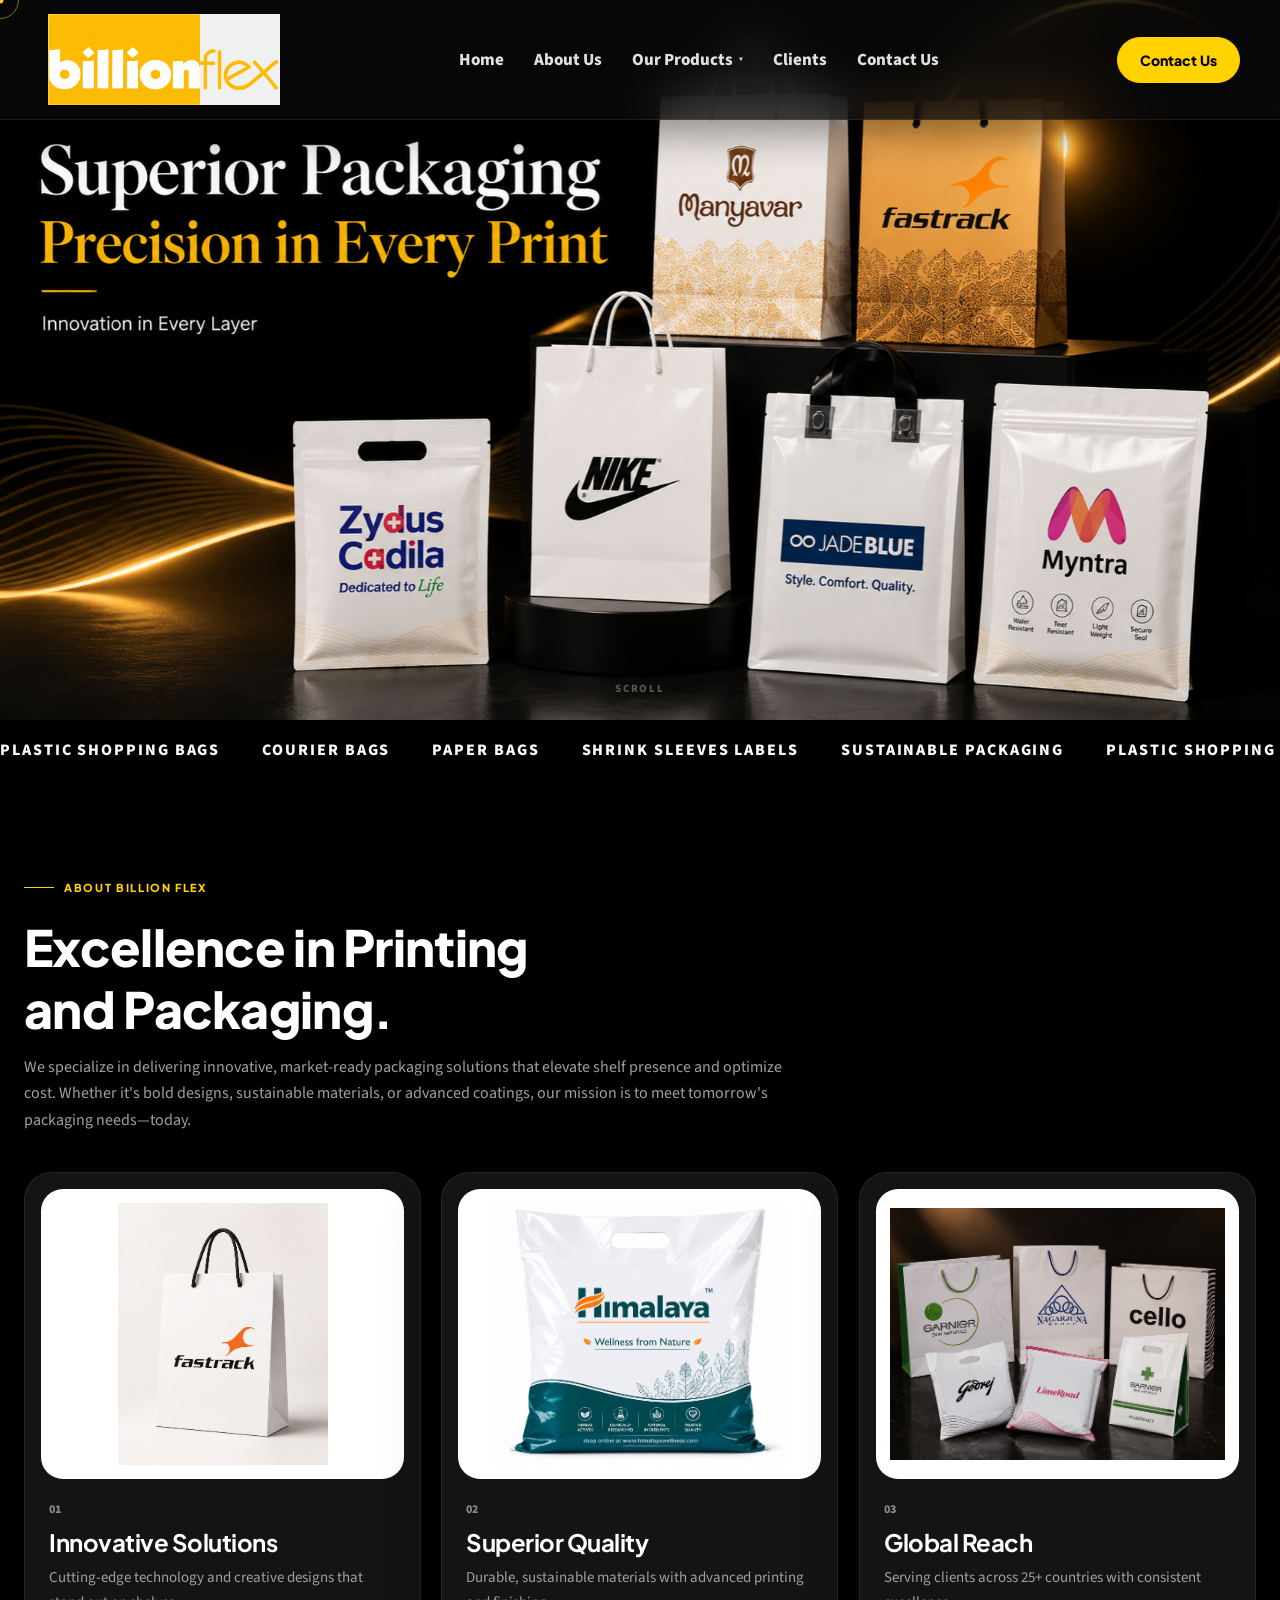
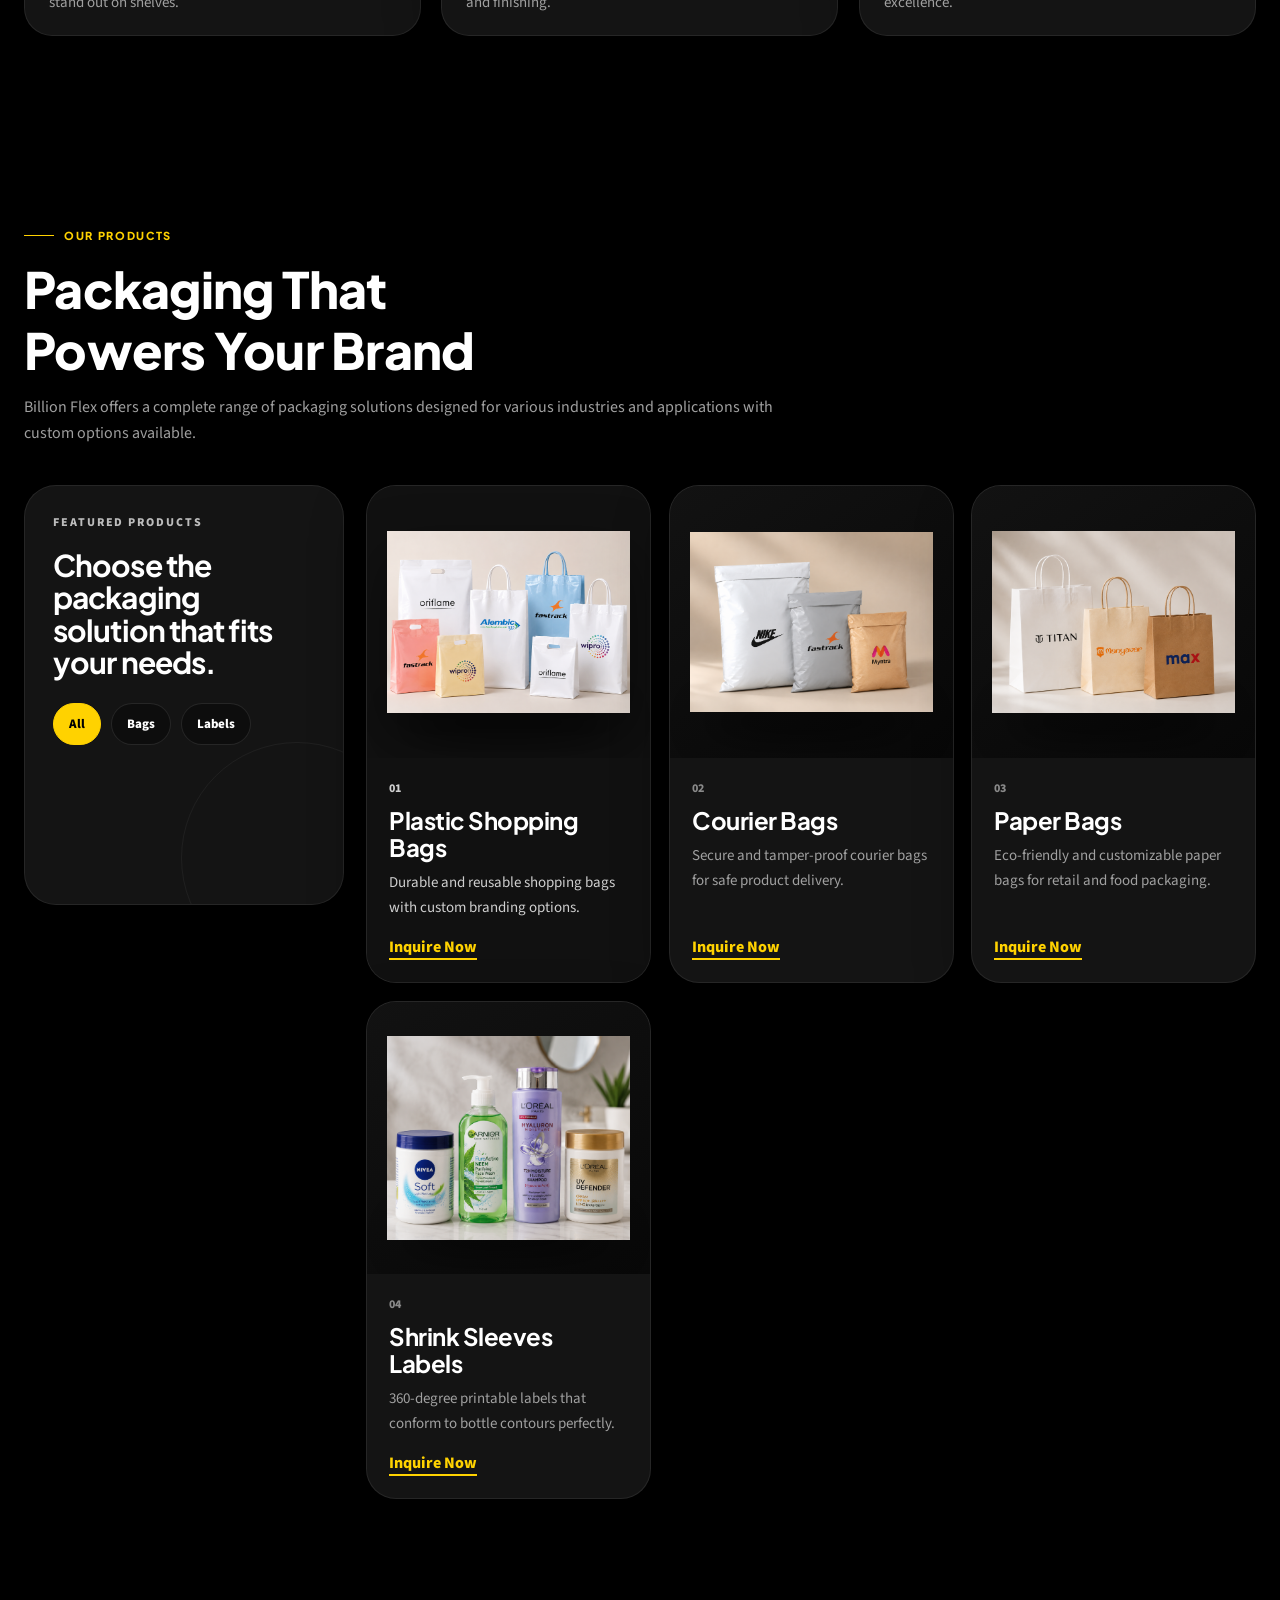
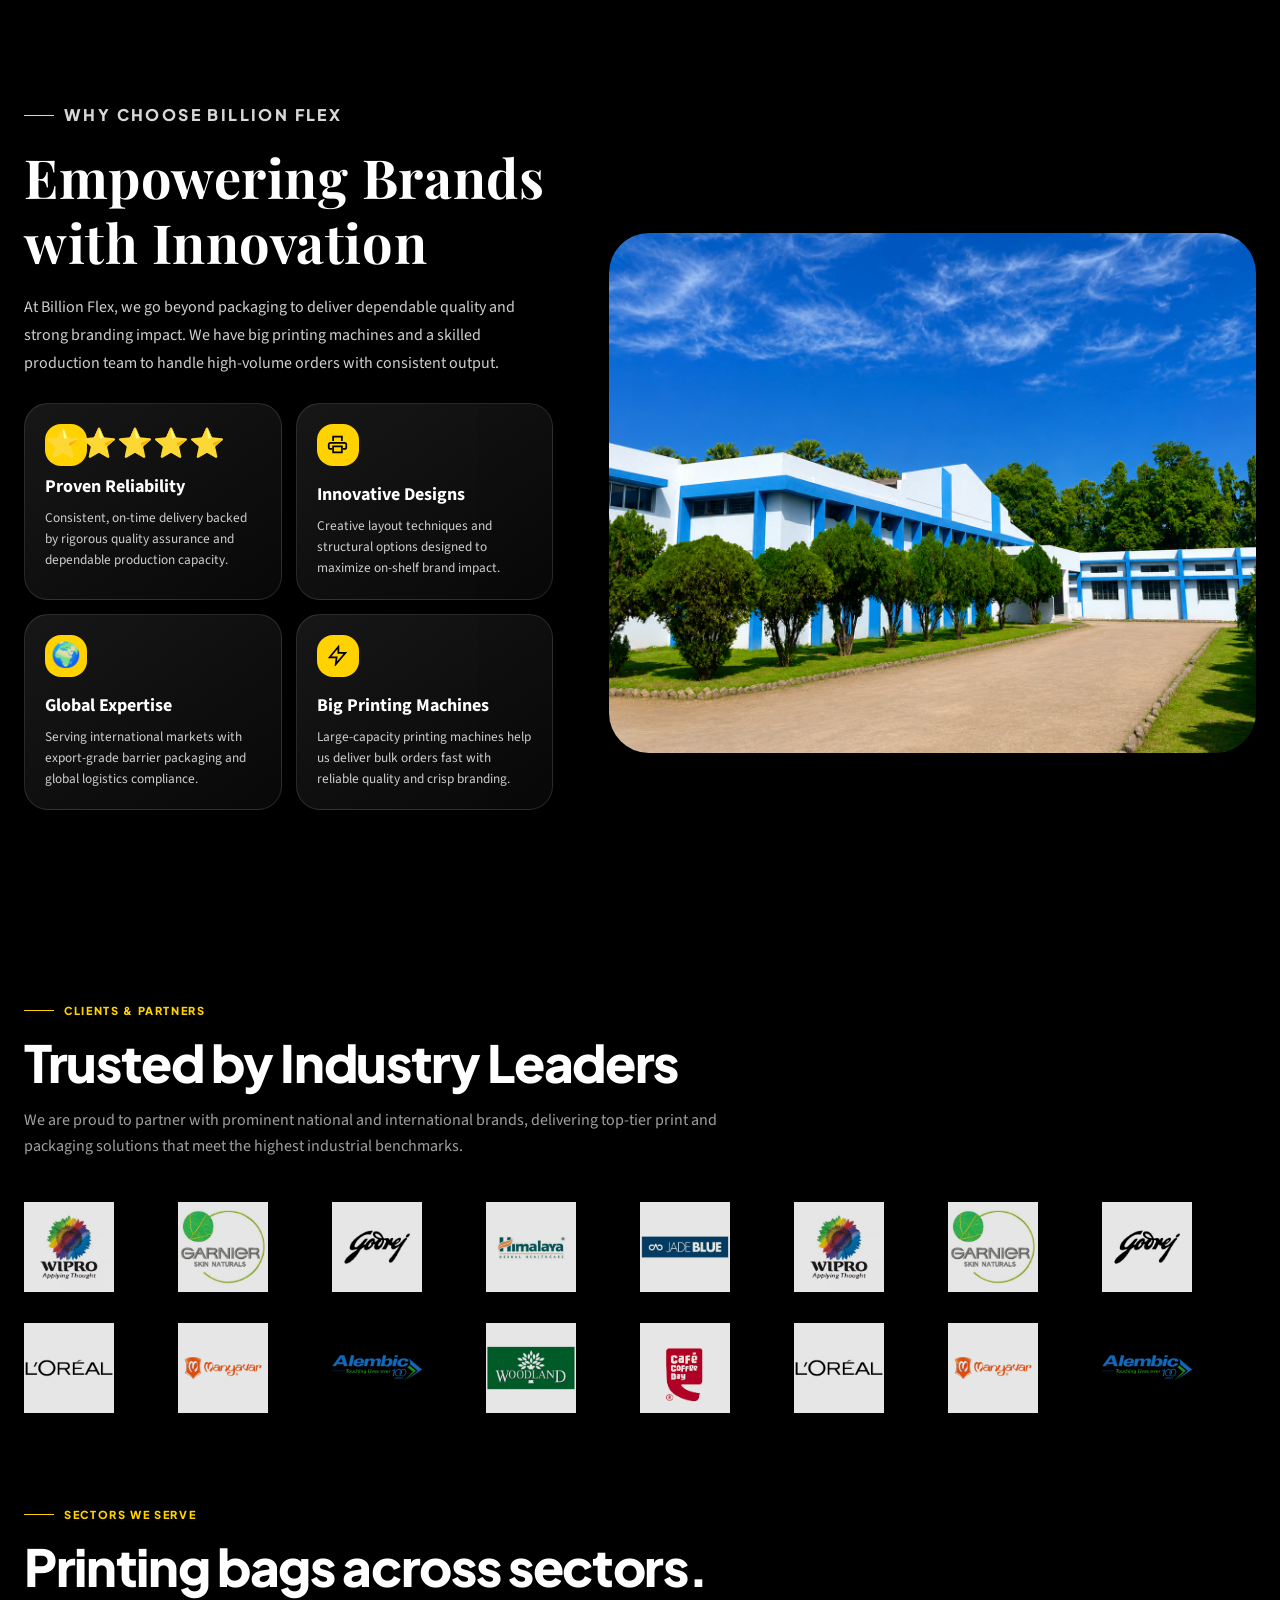
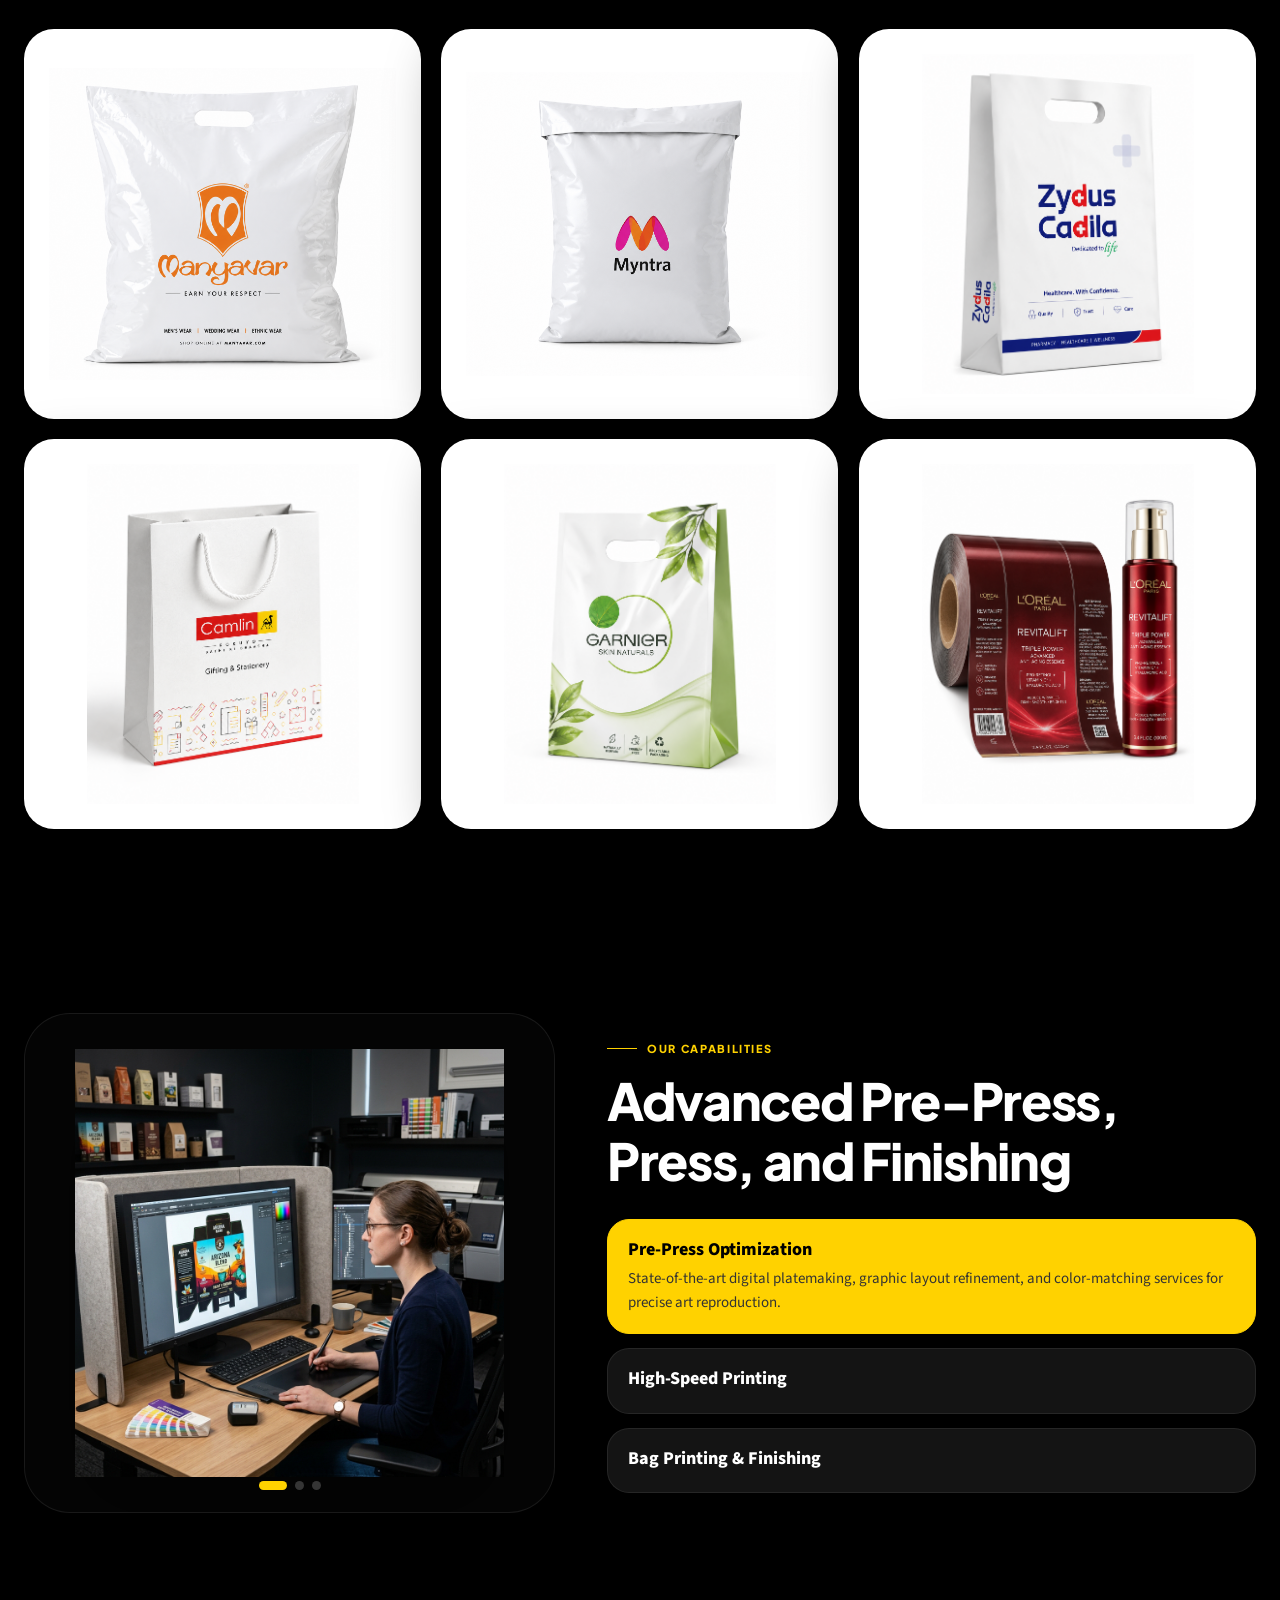
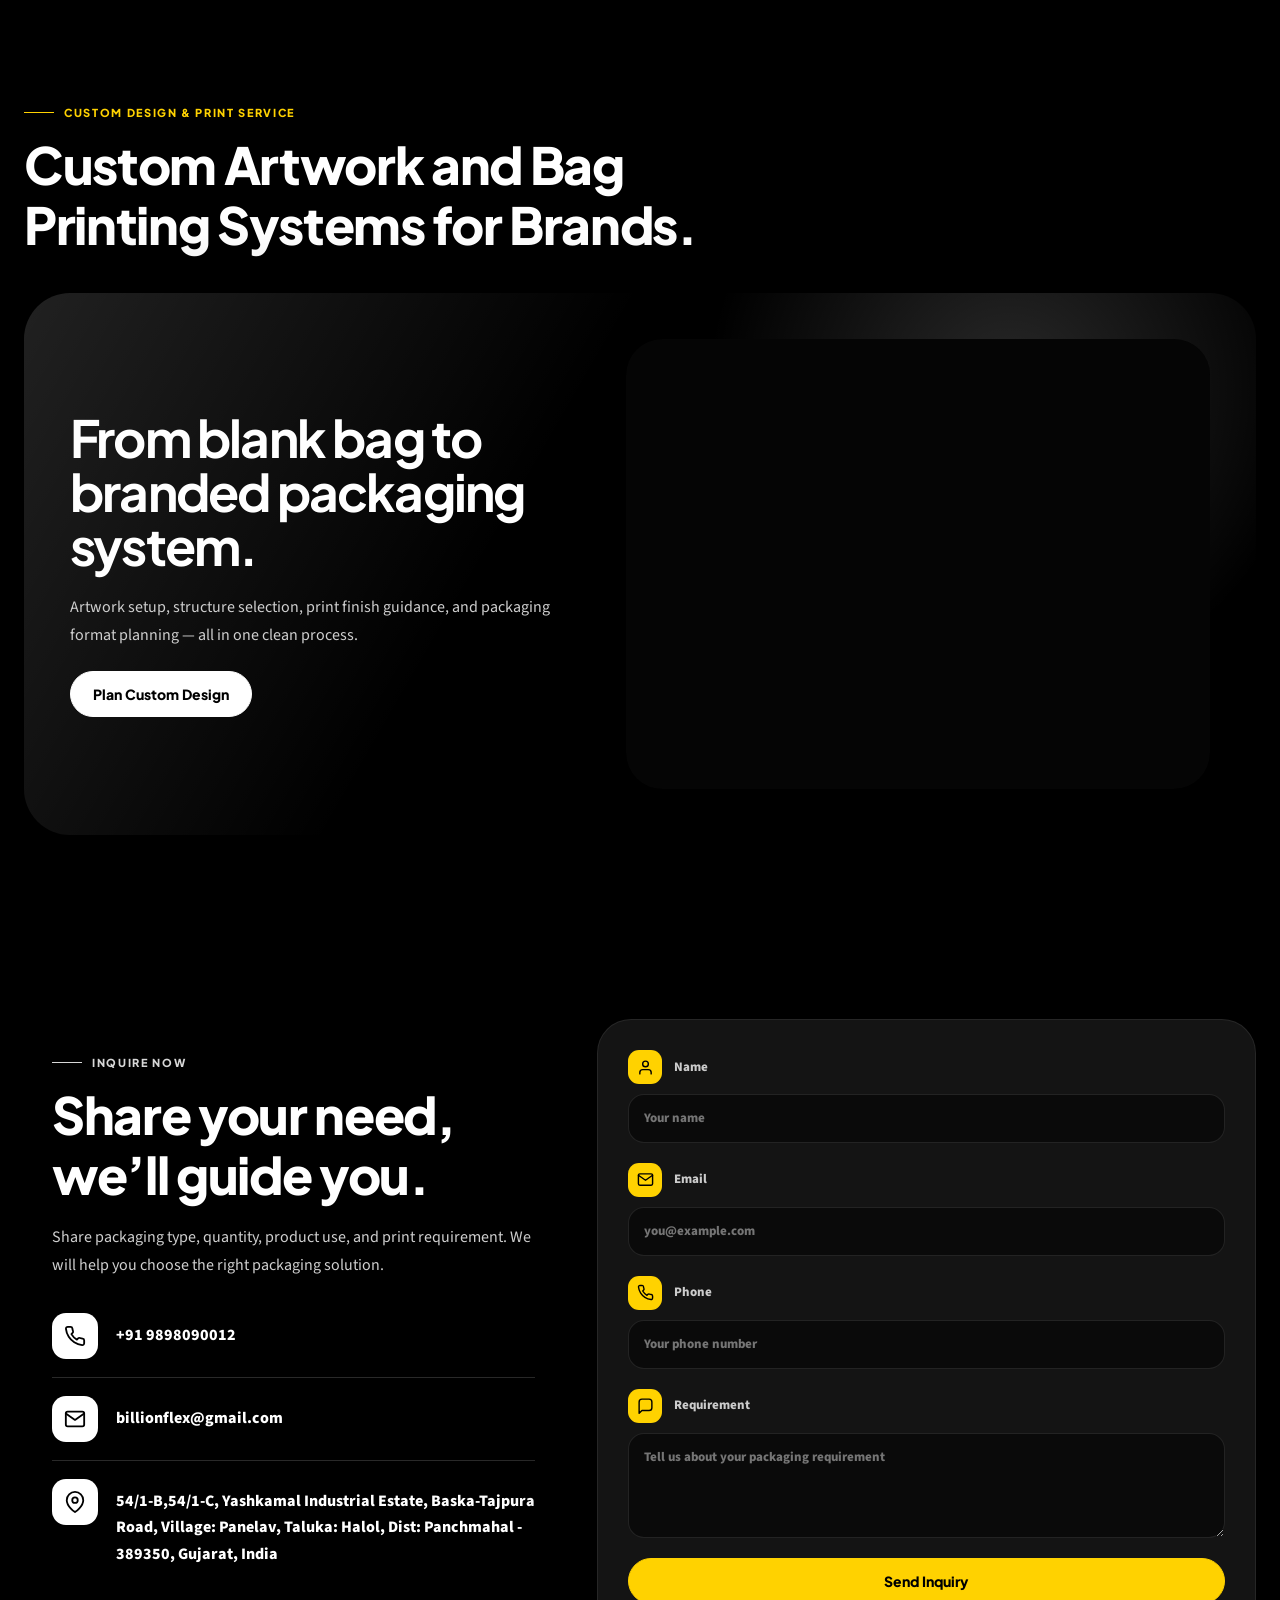
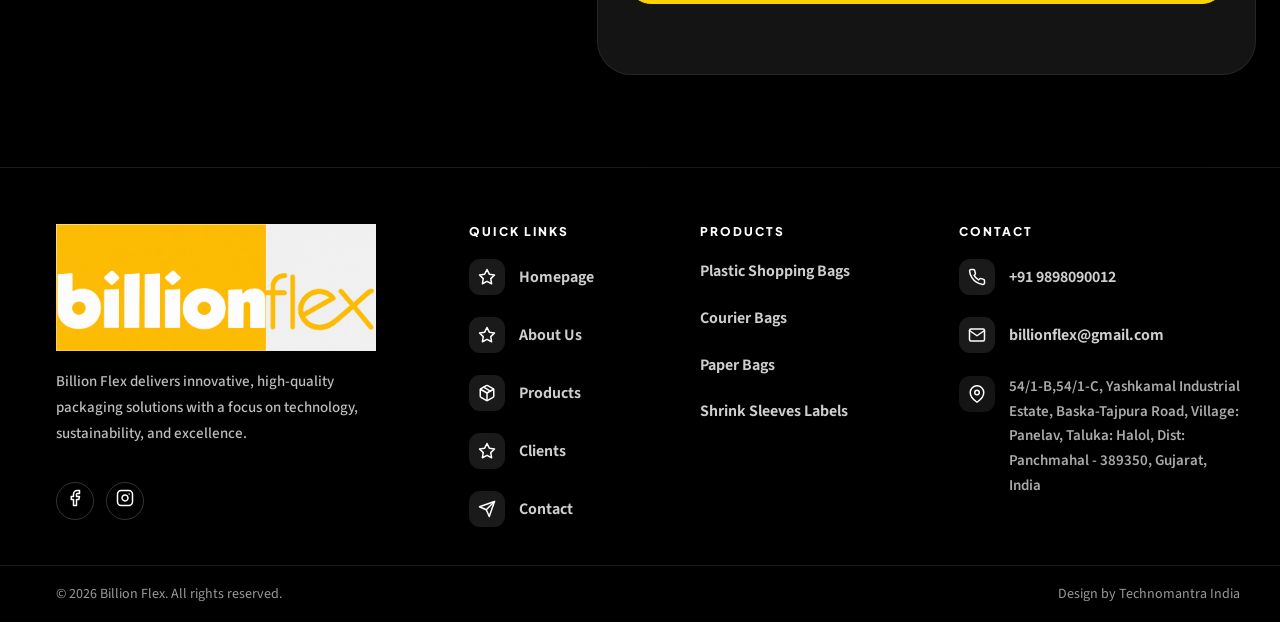
==== commit 9116a712: "changes" ====
--- a/index.html
+++ b/index.html
@@ -324,12 +324,12 @@
           <p>Share packaging type, quantity, product use, and print requirement. We will help you choose the right
             packaging solution.</p>
           <div class="contact-lines">
-            <a href="tel:0008888999"><span class="contact-line-icon" aria-hidden="true"><svg
+            <a href="tel:+919898090012"><span class="contact-line-icon" aria-hidden="true"><svg
                   xmlns="http://www.w3.org/2000/svg" viewBox="0 0 24 24" fill="none" stroke="currentColor"
                   stroke-width="2" stroke-linecap="round" stroke-linejoin="round">
                   <path
                     d="M22 16.92v3a2 2 0 0 1-2.18 2 19.79 19.79 0 0 1-8.63-3.07 19.5 19.5 0 0 1-6-6 19.79 19.79 0 0 1-3.07-8.67A2 2 0 0 1 4.11 2h3a2 2 0 0 1 2 1.72 12.84 12.84 0 0 0 .7 2.81 2 2 0 0 1-.45 2.11L8.09 9.91a16 16 0 0 0 6 6l1.27-1.27a2 2 0 0 1 2.11-.45 12.84 12.84 0 0 0 2.81.7A2 2 0 0 1 22 16.92z" />
-                </svg></span><span class="contact-line-text">000 8888 999</span></a>
+                </svg></span><span class="contact-line-text">+91 9898090012</span></a>
             <a href="mailto:billionflex@gmail.com"><span class="contact-line-icon" aria-hidden="true"><svg
                   xmlns="http://www.w3.org/2000/svg" viewBox="0 0 24 24" fill="none" stroke="currentColor"
                   stroke-width="2" stroke-linecap="round" stroke-linejoin="round">
@@ -383,7 +383,7 @@
         <p>Billion Flex delivers innovative, high-quality packaging solutions with a focus on technology,
           sustainability, and excellence.</p>
         <div class="social-links" style="margin-top: 16px;">
-          <a class="social-link" href="https://facebook.com" target="_blank" rel="noopener" aria-label="Facebook"><span
+          <a class="social-link" href="https://www.facebook.com/share/18xaZN7vca/?mibextid=wwXIfr" target="_blank" rel="noopener" aria-label="Facebook"><span
               data-icon="facebook"></span></a>
           <a class="social-link" href="https://instagram.com" target="_blank" rel="noopener"
             aria-label="Instagram"><span data-icon="instagram"></span></a>
@@ -431,12 +431,12 @@
       </div>
 <div class="footer-col footer-contact">
         <h4>Contact</h4>
-        <a class="footer-link" href="tel:0008888999"><span class="footer-link-icon" aria-hidden="true"><svg
+        <a class="footer-link" href="tel:+919898090012"><span class="footer-link-icon" aria-hidden="true"><svg
               xmlns="http://www.w3.org/2000/svg" viewBox="0 0 24 24" fill="none" stroke="currentColor" stroke-width="2"
               stroke-linecap="round" stroke-linejoin="round">
               <path
                 d="M22 16.92v3a2 2 0 0 1-2.18 2 19.79 19.79 0 0 1-8.63-3.07 19.5 19.5 0 0 1-6-6 19.79 19.79 0 0 1-3.07-8.67A2 2 0 0 1 4.11 2h3a2 2 0 0 1 2 1.72 12.84 12.84 0 0 0 .7 2.81 2 2 0 0 1-.45 2.11L8.09 9.91a16 16 0 0 0 6 6l1.27-1.27a2 2 0 0 1 2.11-.45 12.84 12.84 0 0 0 2.81.7A2 2 0 0 1 22 16.92z" />
-            </svg></span>000 8888 999</a>
+            </svg></span>+91 9898090012</a>
         <a class="footer-link" href="mailto:billionflex@gmail.com"><span class="footer-link-icon"
             aria-hidden="true"><svg xmlns="http://www.w3.org/2000/svg" viewBox="0 0 24 24" fill="none"
               stroke="currentColor" stroke-width="2" stroke-linecap="round" stroke-linejoin="round">
--- a/style.css
+++ b/style.css
@@ -884,3 +884,582 @@
   }
 }
 
+/* Unique Mission & Vision Cards Section */
+.about-mission-section {
+  background: #030303;
+  border-bottom: 1px solid var(--line);
+  padding: 100px max(24px, calc((100vw - 1200px) / 2));
+}
+
+.mission-vision-container {
+  width: 100%;
+}
+
+.about-mission-section .section-heading.centered {
+  text-align: center;
+  max-width: 600px;
+  margin: 0 auto 56px;
+}
+
+.about-mission-section .section-heading.centered .eyebrow {
+  justify-content: center;
+}
+
+.about-mission-section .section-heading.centered h2 {
+  text-align: center;
+  margin-top: 10px;
+  font-size: clamp(34px, 4vw, 54px);
+  font-weight: 800;
+  color: #fff;
+}
+
+.mission-vision-diagram {
+  display: flex;
+  flex-direction: column;
+  align-items: center;
+  position: relative;
+  width: 100%;
+  margin-top: 40px;
+}
+
+.diagram-center-node {
+  position: relative;
+  width: 160px;
+  height: 160px;
+  border-radius: 50%;
+  background: radial-gradient(circle at center, rgba(20, 20, 20, 0.95), rgba(10, 10, 10, 0.98));
+  border: 1px dashed rgba(255, 210, 0, 0.35);
+  display: flex;
+  align-items: center;
+  justify-content: center;
+  box-shadow: 0 15px 45px rgba(0, 0, 0, 0.5), inset 0 0 20px rgba(255, 210, 0, 0.05);
+  z-index: 10;
+  transition: all 0.5s var(--ease);
+}
+
+.diagram-center-node::before {
+  content: '';
+  position: absolute;
+  inset: -12px;
+  border-radius: 50%;
+  border: 1px solid rgba(255, 210, 0, 0.12);
+  transition: all 0.5s var(--ease);
+}
+
+.center-node-glow {
+  position: absolute;
+  inset: 0;
+  border-radius: 50%;
+  background: radial-gradient(circle at center, rgba(255, 210, 0, 0.12) 0%, transparent 70%);
+  opacity: 0.8;
+  pointer-events: none;
+}
+
+.center-node-content {
+  text-align: center;
+  display: flex;
+  flex-direction: column;
+  align-items: center;
+  gap: 8px;
+  z-index: 2;
+}
+
+.center-star {
+  width: 24px;
+  height: 24px;
+  color: var(--gold);
+  animation: pulseStar 3s infinite alternate;
+}
+
+@keyframes pulseStar {
+  0% { transform: scale(0.9); opacity: 0.8; }
+  100% { transform: scale(1.1); opacity: 1; }
+}
+
+.center-node-content h4 {
+  font-size: 15px;
+  font-weight: 800;
+  color: #fff;
+  margin: 0;
+  text-transform: uppercase;
+  letter-spacing: 0.02em;
+}
+
+.center-node-content span {
+  font-size: 9px;
+  font-weight: 800;
+  color: var(--gold);
+  letter-spacing: 0.1em;
+  text-transform: uppercase;
+}
+
+/* SVG Connection Lines */
+.connection-svg-wrapper {
+  position: absolute;
+  top: 80px;
+  left: 0;
+  right: 0;
+  height: 180px;
+  z-index: 2;
+  pointer-events: none;
+}
+
+.connection-svg {
+  width: 100%;
+  height: 100%;
+}
+
+.svg-dash-line {
+  fill: none;
+  stroke: rgba(255, 210, 0, 0.25);
+  stroke-width: 1.5;
+  stroke-dasharray: 6, 6;
+  transition: stroke 0.3s;
+}
+
+.svg-dot {
+  fill: var(--gold);
+  opacity: 0.8;
+}
+
+.svg-pulse-line {
+  fill: none;
+  stroke: var(--gold);
+  stroke-width: 2.2;
+  stroke-linecap: round;
+  stroke-dasharray: 12 70;
+  animation: flowPulse 2s infinite linear;
+  filter: drop-shadow(0 0 3px var(--gold));
+}
+
+@keyframes flowPulse {
+  to {
+    stroke-dashoffset: -82;
+  }
+}
+
+.diagram-cards-grid {
+  display: grid;
+  grid-template-columns: repeat(2, 1fr);
+  gap: 48px;
+  width: 100%;
+  margin-top: 100px;
+  position: relative;
+  z-index: 5;
+}
+
+.luxe-diagram-card {
+  background: rgba(18, 18, 18, 0.45);
+  border: 1px solid rgba(255, 255, 255, 0.06);
+  border-radius: 28px;
+  padding: 40px;
+  display: flex;
+  flex-direction: column;
+  gap: 20px;
+  transition: all 0.4s var(--ease);
+  backdrop-filter: blur(12px);
+  -webkit-backdrop-filter: blur(12px);
+  box-shadow: 0 15px 40px rgba(0, 0, 0, 0.25);
+  position: relative;
+}
+
+.card-header-row {
+  display: flex;
+  justify-content: space-between;
+  align-items: center;
+  width: 100%;
+}
+
+.card-icon-box {
+  width: 44px;
+  height: 44px;
+  border-radius: 12px;
+  background: rgba(255, 210, 0, 0.08);
+  border: 1px solid rgba(255, 210, 0, 0.2);
+  display: grid;
+  place-items: center;
+  color: var(--gold);
+  transition: all 0.4s var(--ease);
+}
+
+.card-icon-box svg {
+  width: 20px;
+  height: 20px;
+}
+
+.card-number-badge {
+  font-size: 11px;
+  font-weight: 800;
+  letter-spacing: 0.08em;
+  text-transform: uppercase;
+  color: var(--gold);
+  padding: 5px 12px;
+  border-radius: 100px;
+  background: rgba(255, 210, 0, 0.06);
+  border: 1px solid rgba(255, 210, 0, 0.15);
+}
+
+.luxe-diagram-card h3 {
+  font-size: 24px;
+  font-weight: 800;
+  color: #fff;
+  margin: 0;
+  letter-spacing: -0.02em;
+}
+
+.luxe-diagram-card p {
+  font-size: 15px;
+  line-height: 1.6;
+  color: #c0c0c0;
+  margin: 0;
+}
+
+.card-bullets {
+  list-style: none;
+  display: grid;
+  gap: 8px;
+  padding: 0;
+  margin: 0;
+  border-top: 1px solid rgba(255, 255, 255, 0.06);
+  padding-top: 18px;
+}
+
+.card-bullets li {
+  display: flex;
+  gap: 8px;
+  font-size: 14.5px;
+  color: #e0e0e0;
+  font-weight: 600;
+}
+
+.card-bullets li span {
+  color: var(--gold);
+}
+
+/* Hover Interactivity */
+.diagram-center-node:hover {
+  border-color: var(--gold);
+  transform: scale(1.05);
+  box-shadow: 0 20px 50px rgba(255, 210, 0, 0.15);
+}
+
+.diagram-center-node:hover::before {
+  border-color: var(--gold);
+  inset: -16px;
+}
+
+.luxe-diagram-card:hover {
+  transform: translateY(-6px);
+  border-color: rgba(255, 210, 0, 0.28);
+  background: rgba(25, 25, 25, 0.6);
+  box-shadow: 0 22px 50px rgba(0, 0, 0, 0.45), 0 0 30px rgba(255, 210, 0, 0.02);
+}
+
+.luxe-diagram-card:hover .card-icon-box {
+  background: var(--gold);
+  color: #000;
+  border-color: var(--gold);
+  box-shadow: 0 8px 20px rgba(255, 210, 0, 0.25);
+}
+
+/* Diagram Mobile & Tablet responsiveness */
+@media (max-width: 968px) {
+  .connection-svg-wrapper {
+    display: none;
+  }
+  .diagram-cards-grid {
+    grid-template-columns: 1fr;
+    gap: 32px;
+    margin-top: 48px;
+  }
+  .diagram-center-node {
+    width: 140px;
+    height: 140px;
+  }
+}
+
+@media (max-width: 640px) {
+  .about-mission-section {
+    padding: 72px 18px;
+  }
+  .luxe-diagram-card {
+    padding: 32px 24px;
+    border-radius: 22px;
+  }
+}
+
+/* Premium Products Hero Layout & Carousel */
+.products-hero-luxe {
+  min-height: 90vh;
+  padding: 180px max(24px, calc((100vw - 1400px) / 2)) 80px;
+  background: linear-gradient(180deg, #070707 0%, #000 100%);
+  display: flex;
+  align-items: center;
+  border-bottom: 1px solid var(--line);
+}
+
+.products-hero-grid {
+  display: grid;
+  grid-template-columns: 1fr 1fr;
+  gap: 64px;
+  align-items: center;
+  width: 100%;
+}
+
+.products-hero-left {
+  max-width: 600px;
+}
+
+.products-hero-left h1 {
+  font-size: clamp(44px, 5.5vw, 68px);
+  line-height: 1.1;
+  letter-spacing: -0.03em;
+  color: #fff;
+  margin-top: 16px;
+  margin-bottom: 24px;
+}
+
+.products-hero-left .hero-text {
+  font-size: 18px;
+  line-height: 1.7;
+  color: #cfcfcf;
+  margin-bottom: 36px;
+}
+
+.products-hero-right {
+  display: flex;
+  justify-content: center;
+  align-items: center;
+}
+
+.products-carousel-container {
+  position: relative;
+  width: 100%;
+  max-width: 600px;
+  aspect-ratio: 1;
+  background: transparent;
+  border: none;
+  border-radius: 0;
+  padding: 0;
+  box-shadow: none;
+  display: flex;
+  flex-direction: column;
+  align-items: center;
+  justify-content: center;
+  overflow: hidden;
+  backdrop-filter: none;
+  -webkit-backdrop-filter: none;
+  perspective: 1000px;
+  transform-style: preserve-3d;
+}
+
+.products-carousel-container .carousel-glow {
+  display: none !important;
+}
+
+.showcase-stage-rings {
+  position: absolute;
+  inset: 0;
+  display: grid;
+  place-items: center;
+  pointer-events: none;
+  z-index: 1;
+}
+
+.showcase-stage-rings .ring {
+  position: absolute;
+  border-radius: 50%;
+  border: 1px dashed rgba(255, 210, 0, 0.05);
+  transition: border-color 0.4s var(--ease);
+}
+
+.showcase-stage-rings .outer-ring {
+  width: 90%;
+  height: 90%;
+  border-color: rgba(255, 210, 0, 0.03);
+  animation: spin 35s linear infinite;
+}
+
+.showcase-stage-rings .middle-ring {
+  width: 72%;
+  height: 72%;
+  border-color: rgba(255, 255, 255, 0.03);
+  animation: spin 24s linear infinite reverse;
+}
+
+.showcase-stage-rings .inner-ring {
+  width: 52%;
+  height: 52%;
+  border: 1px dashed rgba(255, 210, 0, 0.08);
+  animation: spin 16s linear infinite;
+}
+
+.showcase-stage-rings .pedestal-glow {
+  position: absolute;
+  width: 60%;
+  height: 60%;
+  background: radial-gradient(circle at center, rgba(255, 210, 0, 0.05) 0%, transparent 70%);
+  border-radius: 50%;
+}
+
+.showcase-stage-rings .pedestal-reflection {
+  position: absolute;
+  bottom: 22%;
+  width: 52%;
+  height: 12px;
+  background: radial-gradient(ellipse at center, rgba(255, 255, 255, 0.08), transparent 70%);
+  border-radius: 50%;
+  filter: blur(1px);
+}
+
+@keyframes pulseGlow {
+  0% { transform: scale(0.9); opacity: 0.7; }
+  100% { transform: scale(1.1); opacity: 1; }
+}
+
+.carousel-slides {
+  position: relative;
+  width: 100%;
+  flex: 1;
+  min-height: 0;
+  display: grid;
+  place-items: center;
+}
+
+.carousel-slide {
+  position: absolute;
+  inset: 0;
+  display: flex;
+  flex-direction: column;
+  align-items: center;
+  justify-content: center;
+  opacity: 0;
+  visibility: hidden;
+  transform: scale(0.85) rotateY(15deg) translate3d(40px, 0, -80px);
+  transform-style: preserve-3d;
+  transition: opacity 1s cubic-bezier(0.2, 0.8, 0.2, 1), 
+              transform 1s cubic-bezier(0.2, 0.8, 0.2, 1), 
+              visibility 1s;
+  z-index: 2;
+}
+
+.carousel-slide.active {
+  opacity: 1;
+  visibility: visible;
+  transform: scale(1) translateY(0);
+}
+
+.carousel-slide.active .slide-image-wrapper img {
+  animation: floatHero 5s ease-in-out infinite;
+}
+
+.slide-image-wrapper {
+  flex-grow: 1;
+  display: flex;
+  align-items: center;
+  justify-content: center;
+  width: 100%;
+  max-height: 520px;
+}
+
+.slide-image-wrapper img {
+  max-height: 500px;
+  max-width: 100%;
+  object-fit: contain;
+  filter: drop-shadow(0 20px 35px rgba(0, 0, 0, 0.45));
+  transition: transform 0.6s var(--ease);
+}
+
+.carousel-slide:hover .slide-image-wrapper img {
+  transform: scale(1.04) rotate(-1deg);
+}
+
+.slide-info {
+  text-align: center;
+  margin-top: 24px;
+}
+
+.slide-info h3 {
+  display: inline-block;
+  font-family: "Playfair Display", Georgia, serif;
+  font-size: clamp(20px, 2.2vw, 28px);
+  font-weight: 700;
+  font-style: italic;
+  color: var(--gold);
+  background: transparent;
+  border-bottom: 2px solid rgba(255, 210, 0, 0.4);
+  padding: 8px 0 12px;
+  letter-spacing: 0.02em;
+  text-transform: none;
+  margin: 0;
+  box-shadow: none;
+  opacity: 0;
+  transform: translateY(12px);
+  transition: opacity 0.8s 0.3s var(--ease), transform 0.8s 0.3s var(--ease);
+}
+
+.carousel-slide.active .slide-info h3 {
+  opacity: 1;
+  transform: translateY(0);
+}
+
+.carousel-dots {
+  display: none !important;
+}
+
+.carousel-dot {
+  width: 8px;
+  height: 8px;
+  border-radius: 50%;
+  background: rgba(255, 255, 255, 0.2);
+  border: none;
+  cursor: pointer;
+  transition: all 0.3s var(--ease);
+}
+
+.carousel-dot.active {
+  width: 24px;
+  border-radius: 99px;
+  background: var(--gold);
+}
+
+/* Mobile Overrides for Products Hero */
+@media (max-width: 1100px) {
+  .products-hero-grid {
+    grid-template-columns: 1fr;
+    gap: 48px;
+    text-align: center;
+  }
+  .products-hero-left {
+    max-width: none;
+    display: flex;
+    flex-direction: column;
+    align-items: center;
+  }
+  .products-hero-left h1 {
+    font-size: 48px;
+  }
+  .products-hero-right {
+    width: 100%;
+  }
+  .products-carousel-container {
+    max-width: 520px;
+  }
+}
+
+@media (max-width: 640px) {
+  .products-hero-luxe {
+    padding-top: 130px;
+    padding-bottom: 50px;
+  }
+  .products-carousel-container {
+    padding: 32px 24px;
+    border-radius: 30px;
+  }
+  .slide-image-wrapper {
+    max-height: 380px !important;
+  }
+  .slide-image-wrapper img {
+    max-height: 360px !important;
+  }
+}
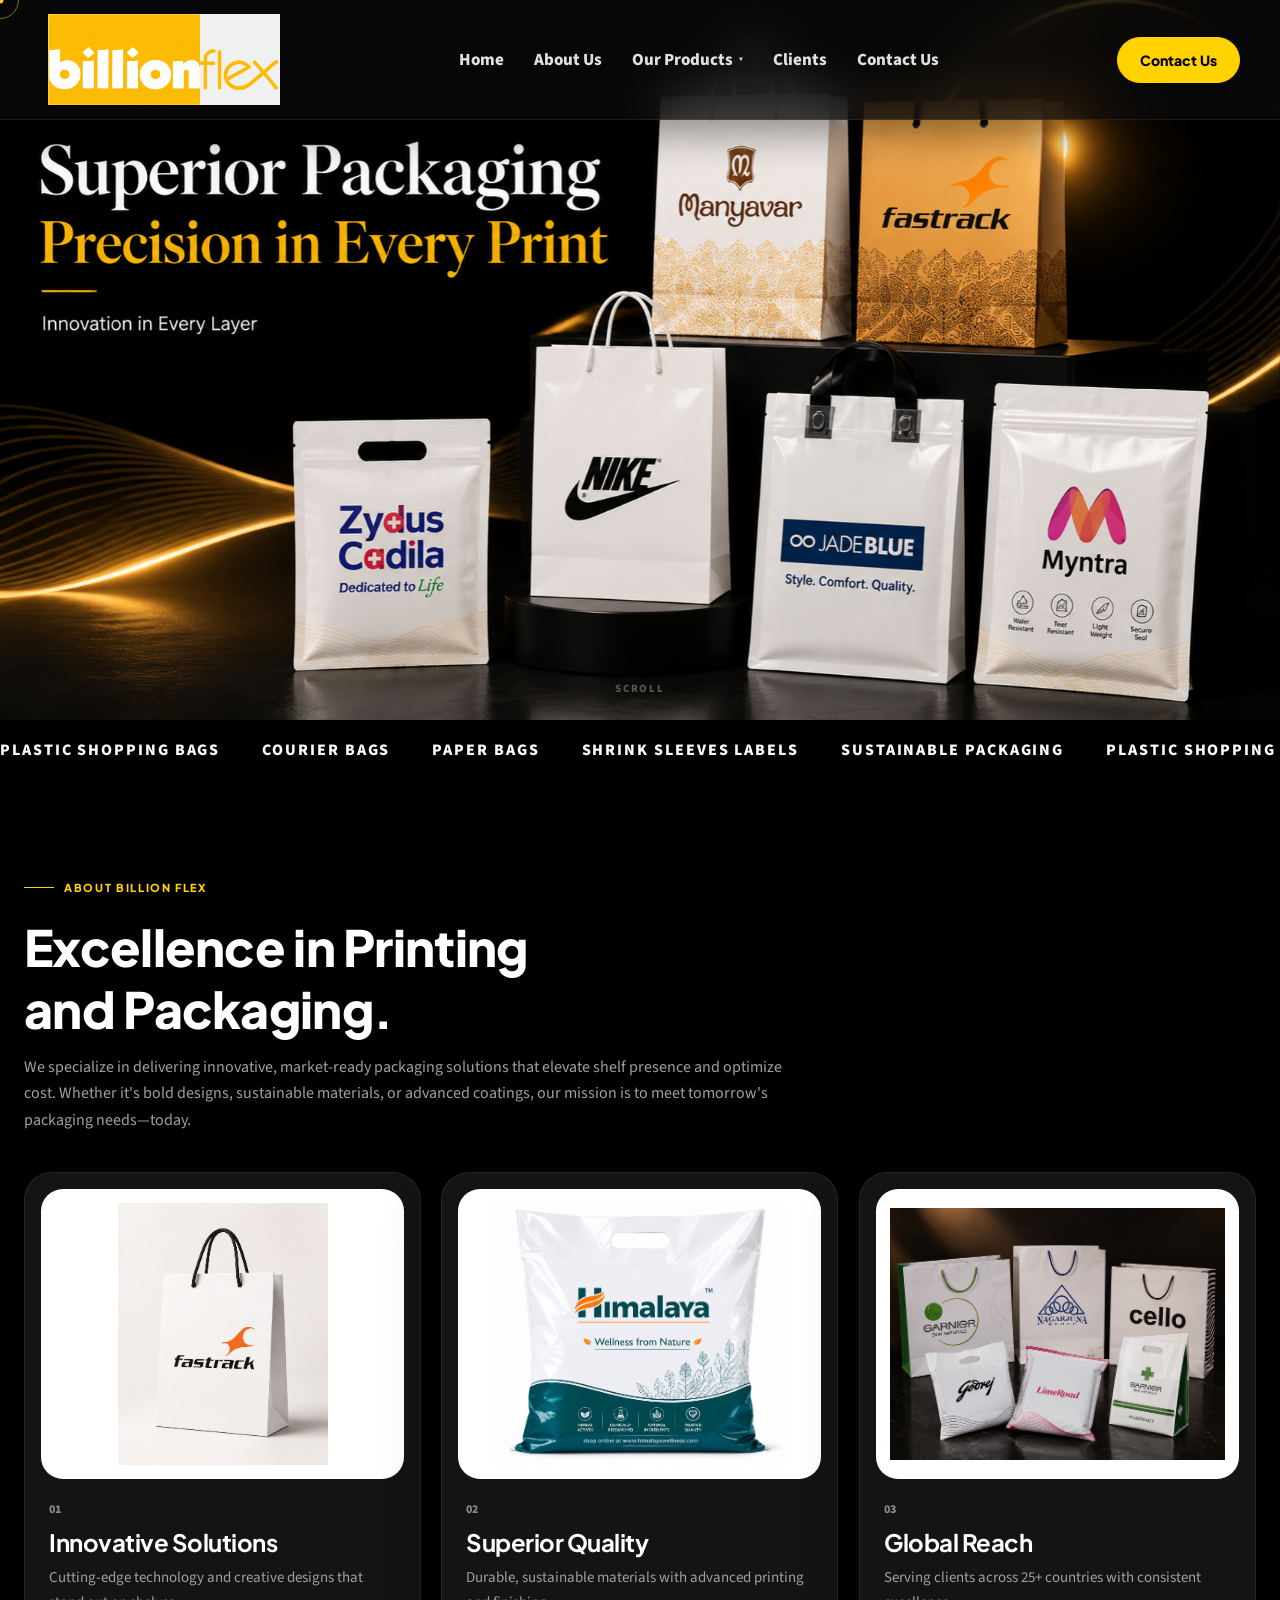
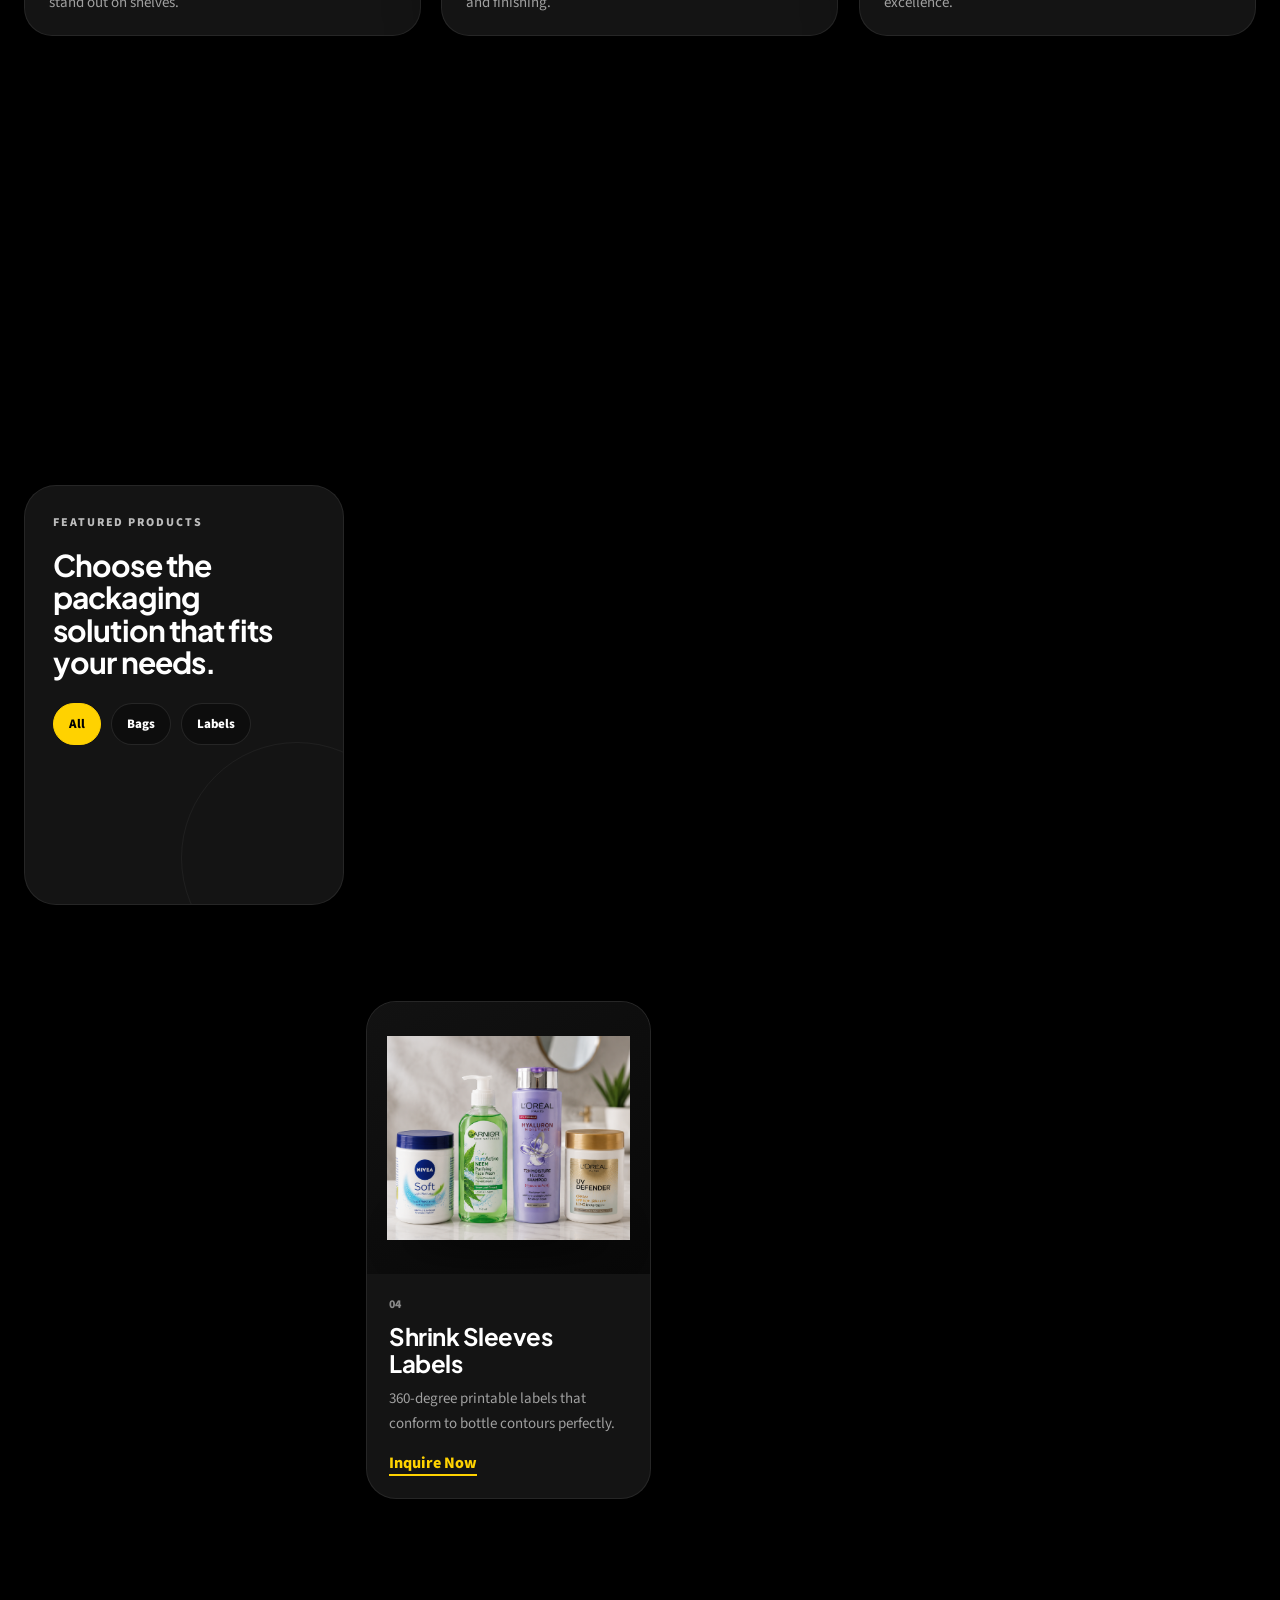
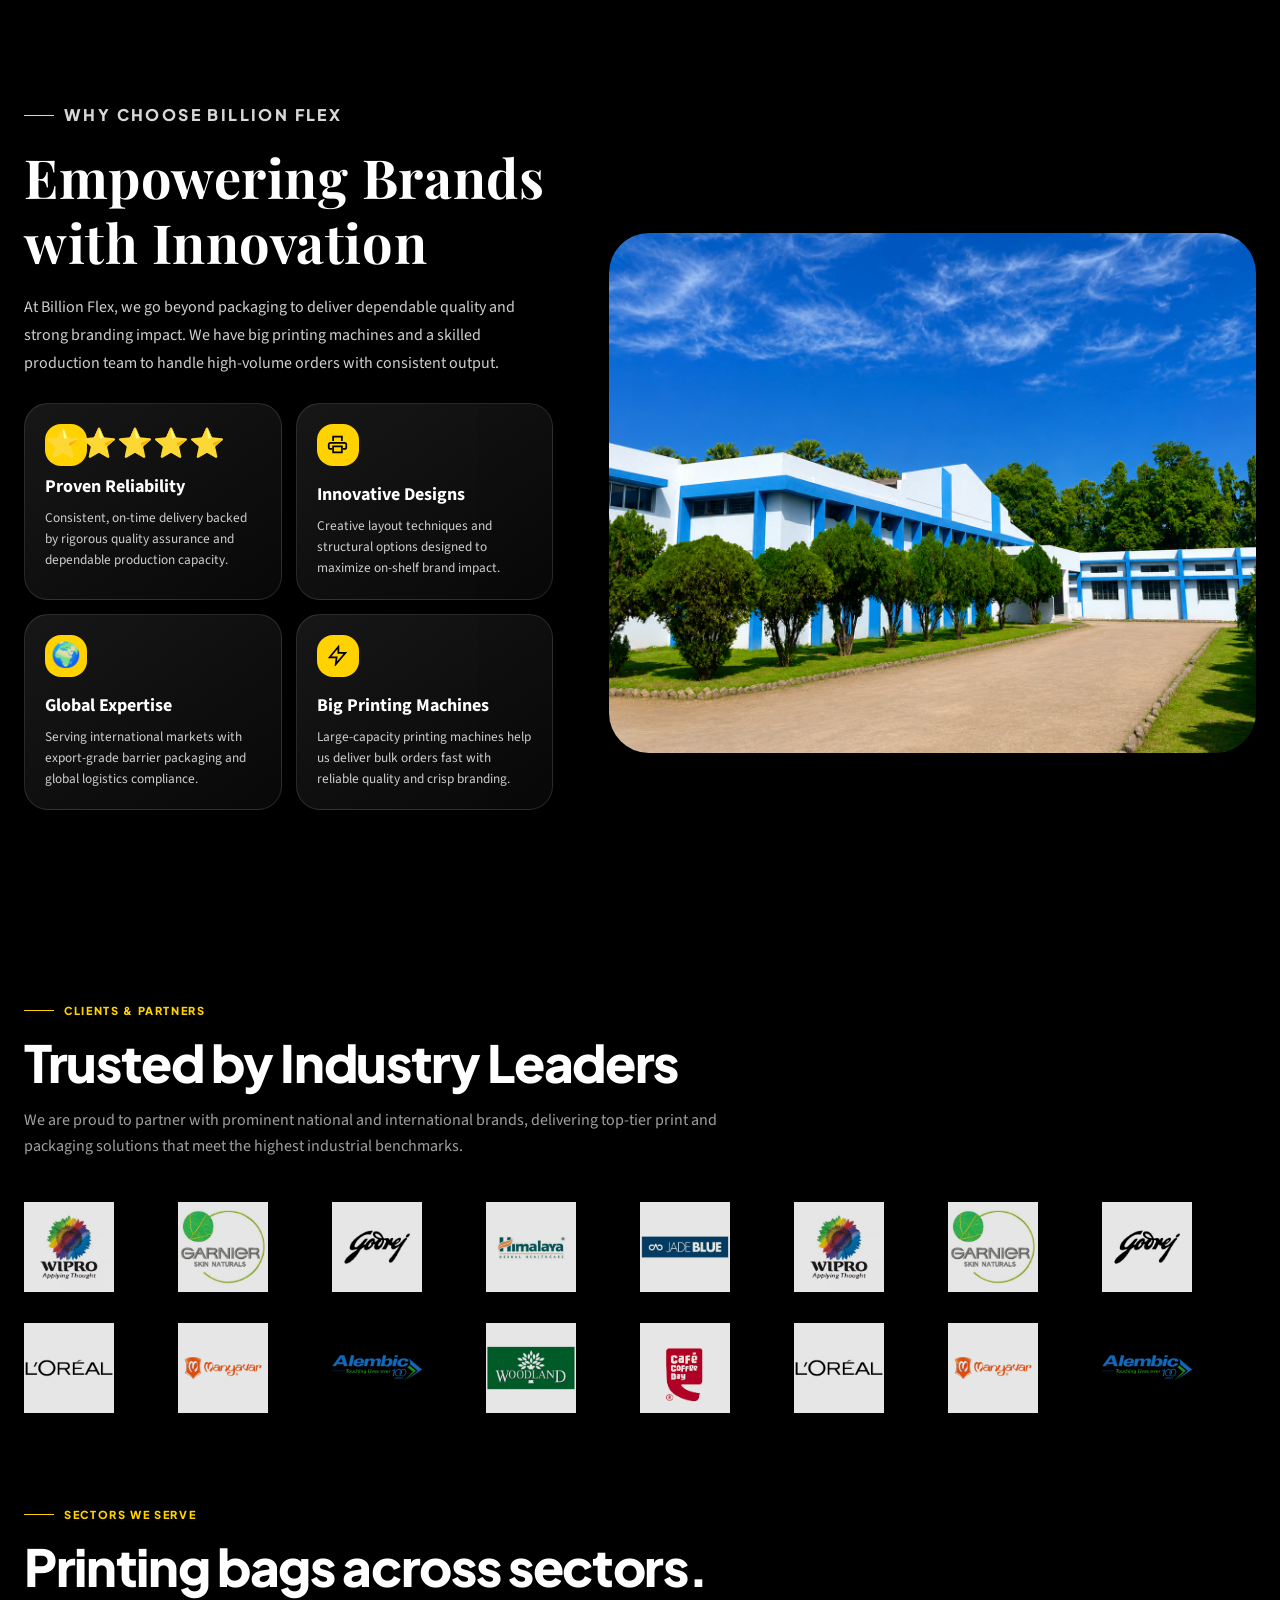
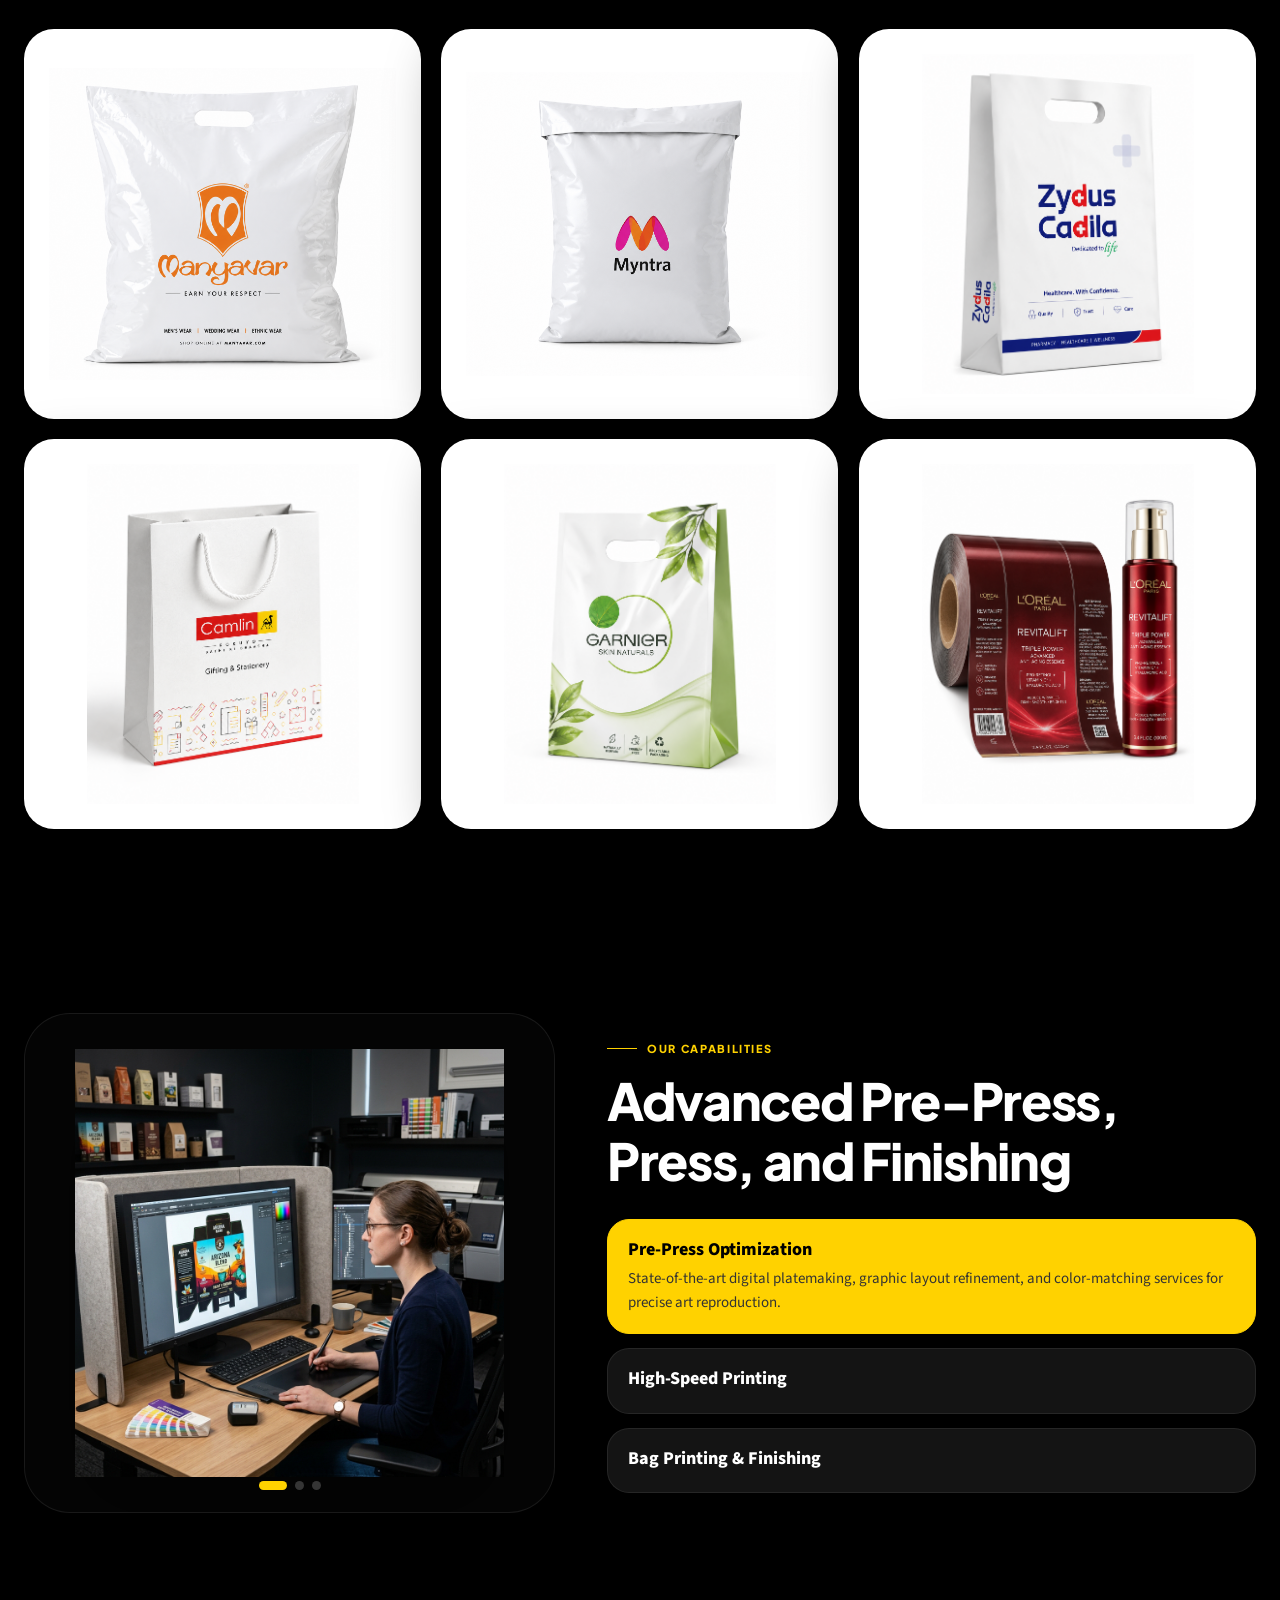
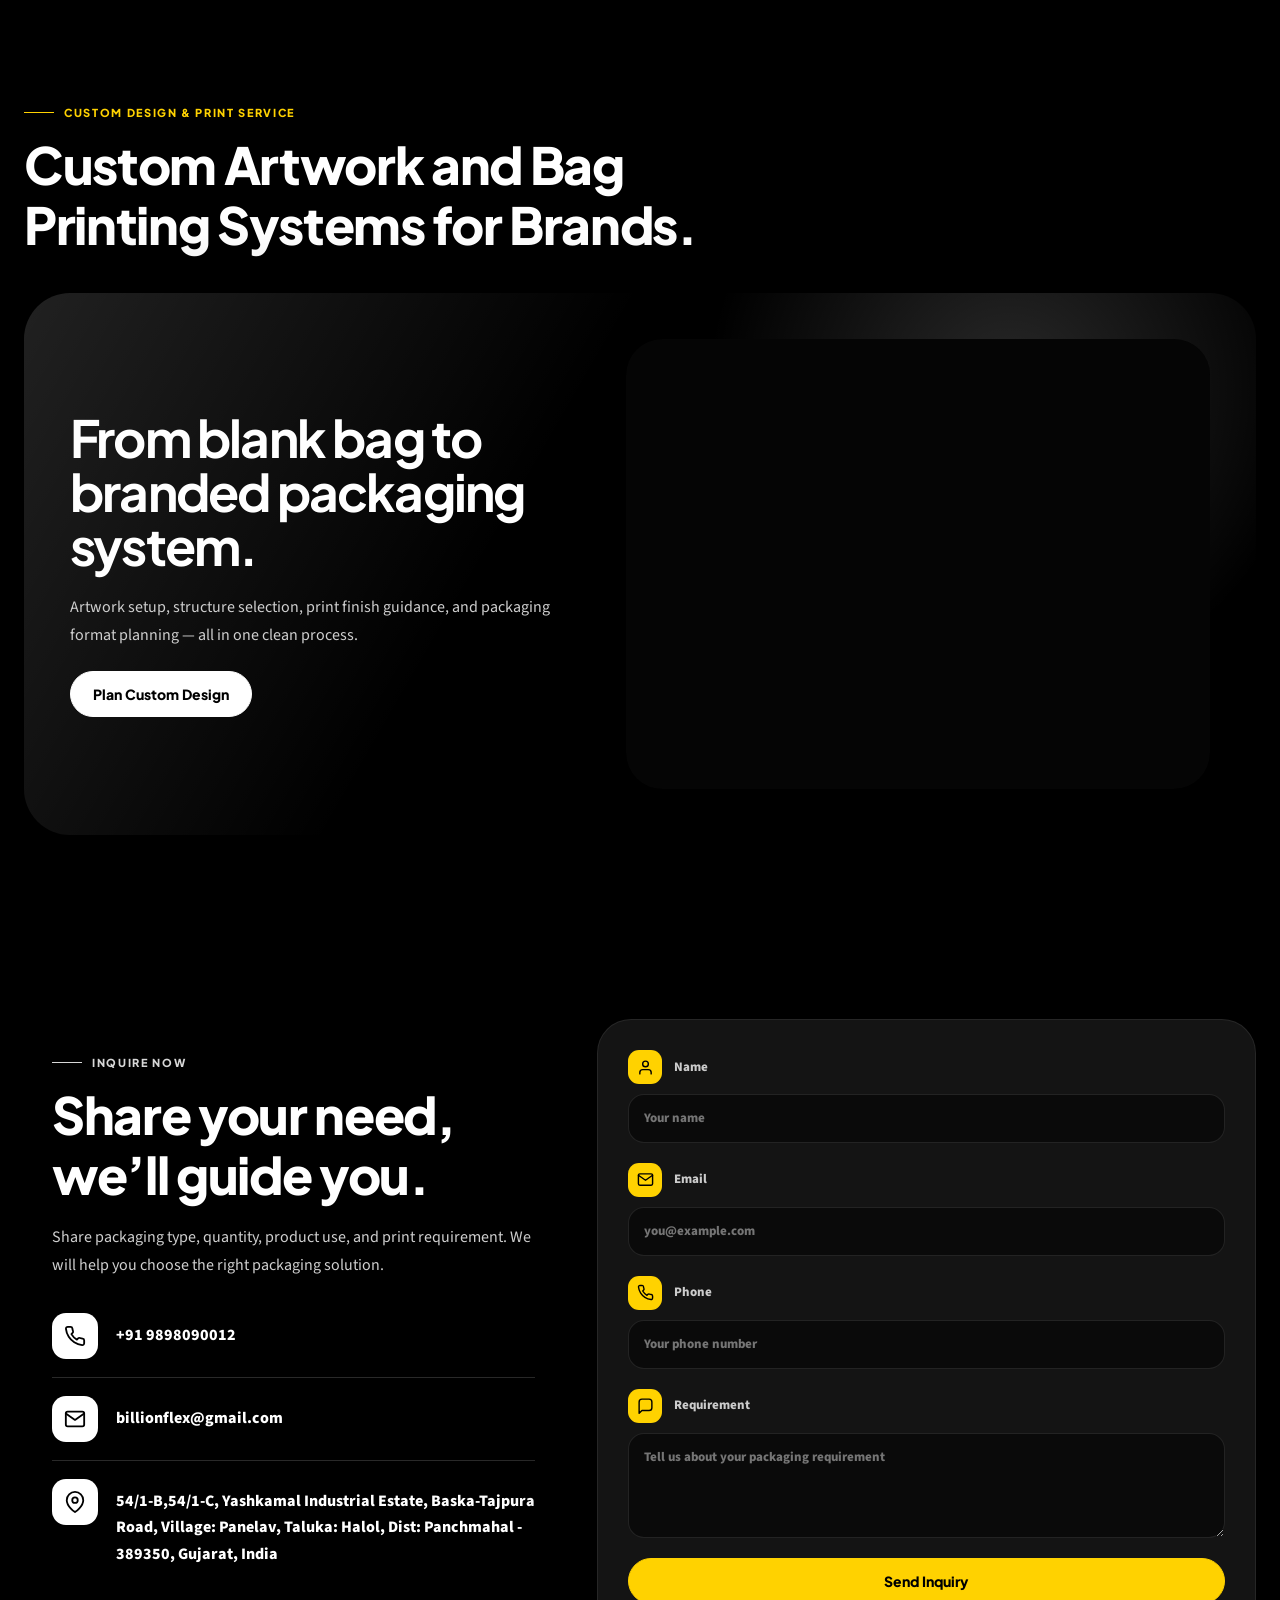
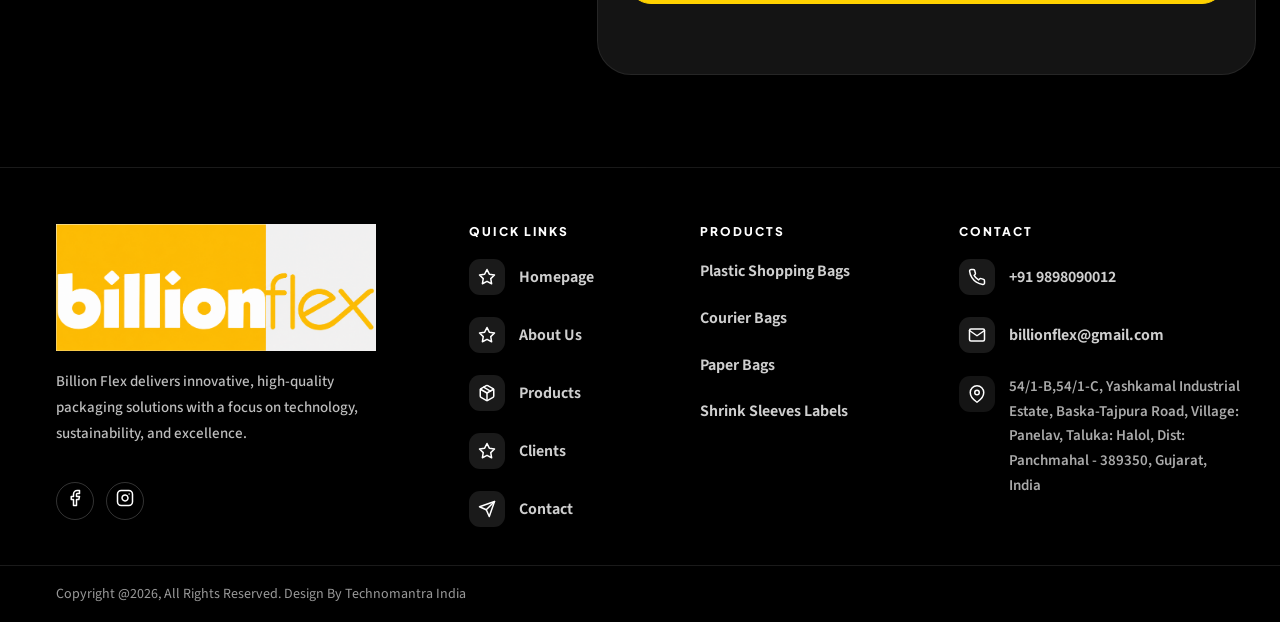
==== commit 79e3a075: "do" ====
--- a/index.html
+++ b/index.html
@@ -379,7 +379,9 @@
   <footer class="footer professional-footer">
     <div class="footer-main">
       <div class="footer-brand">
-        <img src="images and videos/new logo.png" alt="Billion Flex Logo" />
+        <a href="index.html" class="footer-logo-link">
+          <img src="images and videos/new logo.png" alt="Billion Flex Logo" />
+        </a>
         <p>Billion Flex delivers innovative, high-quality packaging solutions with a focus on technology,
           sustainability, and excellence.</p>
         <div class="social-links" style="margin-top: 16px;">
@@ -453,8 +455,7 @@
       </div>
     </div>
     <div class="footer-bottom">
-      <p>© 2026 Billion Flex. All rights reserved.</p>
-      <p>Design by Technomantra India</p>
+      <p>Copyright @2026, All Rights Reserved. Design By Technomantra India</p>
     </div>
   </footer>
   <script src="script.js"></script>
--- a/style.css
+++ b/style.css
@@ -718,6 +718,26 @@
   grid-template-columns:repeat(2,minmax(0,1fr));
   gap:20px;
 }
+.why-choose-four-cols {
+  grid-template-columns: repeat(4, minmax(0, 1fr)) !important;
+}
+@media (max-width: 1024px) {
+  .why-choose-four-cols {
+    grid-template-columns: repeat(2, minmax(0, 1fr)) !important;
+  }
+}
+@media (max-width: 640px) {
+  .why-choose-four-cols {
+    grid-template-columns: 1fr !important;
+  }
+}
+.footer-logo-link {
+  display: inline-block;
+  transition: opacity 0.3s var(--ease);
+}
+.footer-logo-link:hover {
+  opacity: 0.85;
+}
 .why-choose-point{
   position:relative;
   display:grid;
@@ -1192,10 +1212,27 @@
 .products-hero-luxe {
   min-height: 90vh;
   padding: 180px max(24px, calc((100vw - 1400px) / 2)) 80px;
-  background: linear-gradient(180deg, #070707 0%, #000 100%);
+  background: #000;
   display: flex;
   align-items: center;
   border-bottom: 1px solid var(--line);
+  position: relative;
+  overflow: hidden;
+}
+
+.products-hero-luxe::before {
+  content: '';
+  position: absolute;
+  inset: -20px;
+  background-image: linear-gradient(180deg, rgba(0, 0, 0, 0.3) 0%, rgba(0, 0, 0, 0.75) 100%), 
+                    url("images%20and%20videos/products_hero_bg.png");
+  background-repeat: no-repeat;
+  background-position: center center;
+  background-size: cover;
+  filter: blur(8px);
+  opacity: 0.9;
+  z-index: 1;
+  pointer-events: none;
 }
 
 .products-hero-grid {
@@ -1204,6 +1241,8 @@
   gap: 64px;
   align-items: center;
   width: 100%;
+  position: relative;
+  z-index: 2;
 }
 
 .products-hero-left {
@@ -1266,40 +1305,92 @@
   z-index: 1;
 }
 
-.showcase-stage-rings .ring {
+/* Light sweeps that illuminate the background halo dots */
+.showcase-stage-rings .light-sweep {
   position: absolute;
   border-radius: 50%;
-  border: 1px dashed rgba(255, 210, 0, 0.05);
-  transition: border-color 0.4s var(--ease);
-}
-
-.showcase-stage-rings .outer-ring {
+  mix-blend-mode: screen;
+  pointer-events: none;
+}
+
+.showcase-stage-rings .sweep-1 {
   width: 90%;
   height: 90%;
-  border-color: rgba(255, 210, 0, 0.03);
-  animation: spin 35s linear infinite;
-}
-
-.showcase-stage-rings .middle-ring {
-  width: 72%;
-  height: 72%;
-  border-color: rgba(255, 255, 255, 0.03);
-  animation: spin 24s linear infinite reverse;
-}
-
-.showcase-stage-rings .inner-ring {
-  width: 52%;
-  height: 52%;
-  border: 1px dashed rgba(255, 210, 0, 0.08);
-  animation: spin 16s linear infinite;
+  background: conic-gradient(from 0deg, transparent 0%, rgba(255, 210, 0, 0.28) 8%, rgba(255, 255, 255, 0.18) 12%, transparent 22%, transparent 100%);
+  filter: blur(14px);
+  animation: spin 10s linear infinite;
+  opacity: 0.85;
+}
+
+.showcase-stage-rings .sweep-2 {
+  width: 75%;
+  height: 75%;
+  background: conic-gradient(from 180deg, transparent 0%, rgba(255, 180, 0, 0.22) 10%, transparent 24%, transparent 100%);
+  filter: blur(18px);
+  animation: spin 16s linear infinite reverse;
+  opacity: 0.65;
+}
+
+/* Floating luxury ambient particles (gold dust) */
+.showcase-stage-rings .floating-particle {
+  position: absolute;
+  width: 4px;
+  height: 4px;
+  background: var(--gold);
+  border-radius: 50%;
+  filter: drop-shadow(0 0 6px var(--gold));
+  opacity: 0;
+}
+
+.showcase-stage-rings .p-1 {
+  left: 25%;
+  bottom: 22%;
+  animation: floatParticle1 6s ease-in-out infinite;
+}
+
+.showcase-stage-rings .p-2 {
+  right: 28%;
+  bottom: 18%;
+  animation: floatParticle2 8s ease-in-out infinite 1.5s;
+  width: 3px;
+  height: 3px;
+  background: #fff;
+}
+
+.showcase-stage-rings .p-3 {
+  left: 45%;
+  bottom: 12%;
+  animation: floatParticle3 7s ease-in-out infinite 3s;
+  width: 5px;
+  height: 5px;
+}
+
+.showcase-stage-rings .p-4 {
+  right: 40%;
+  bottom: 25%;
+  animation: floatParticle4 9s ease-in-out infinite 0.5s;
+  width: 3px;
+  height: 3px;
 }
 
 .showcase-stage-rings .pedestal-glow {
   position: absolute;
   width: 60%;
   height: 60%;
-  background: radial-gradient(circle at center, rgba(255, 210, 0, 0.05) 0%, transparent 70%);
+  background: radial-gradient(circle at center, rgba(255, 210, 0, 0.18) 0%, transparent 70%);
   border-radius: 50%;
+  animation: pulseGlow 4s ease-in-out infinite alternate;
+}
+
+/* Expanding ripple energy wave effect */
+.showcase-stage-rings .pedestal-glow::before {
+  content: '';
+  position: absolute;
+  inset: 0;
+  border: 1.5px solid rgba(255, 210, 0, 0.38);
+  border-radius: 50%;
+  animation: rippleEffect 5s cubic-bezier(0.1, 0.8, 0.3, 1) infinite;
+  pointer-events: none;
 }
 
 .showcase-stage-rings .pedestal-reflection {
@@ -1307,14 +1398,54 @@
   bottom: 22%;
   width: 52%;
   height: 12px;
-  background: radial-gradient(ellipse at center, rgba(255, 255, 255, 0.08), transparent 70%);
+  background: radial-gradient(ellipse at center, rgba(255, 255, 255, 0.18), transparent 70%);
   border-radius: 50%;
-  filter: blur(1px);
+  filter: blur(1.5px);
+}
+
+/* Particle and Sweep Animations */
+@keyframes floatParticle1 {
+  0% { transform: translateY(0) translateX(0) scale(1); opacity: 0; }
+  10% { opacity: 0.7; }
+  90% { opacity: 0.7; }
+  100% { transform: translateY(-160px) translateX(-30px) scale(0.6); opacity: 0; }
+}
+
+@keyframes floatParticle2 {
+  0% { transform: translateY(0) translateX(0) scale(0.8); opacity: 0; }
+  15% { opacity: 0.6; }
+  85% { opacity: 0.6; }
+  100% { transform: translateY(-190px) translateX(25px) scale(1.2); opacity: 0; }
+}
+
+@keyframes floatParticle3 {
+  0% { transform: translateY(0) translateX(0) scale(1.2); opacity: 0; }
+  20% { opacity: 0.8; }
+  80% { opacity: 0.8; }
+  100% { transform: translateY(-140px) translateX(15px) scale(0.5); opacity: 0; }
+}
+
+@keyframes floatParticle4 {
+  0% { transform: translateY(0) translateX(0) scale(1); opacity: 0; }
+  10% { opacity: 0.5; }
+  90% { opacity: 0.5; }
+  100% { transform: translateY(-220px) translateX(-20px) scale(0.8); opacity: 0; }
 }
 
 @keyframes pulseGlow {
-  0% { transform: scale(0.9); opacity: 0.7; }
-  100% { transform: scale(1.1); opacity: 1; }
+  0% { transform: scale(0.9); opacity: 0.6; }
+  100% { transform: scale(1.1); opacity: 0.9; }
+}
+
+@keyframes rippleEffect {
+  0% {
+    transform: scale(0.5);
+    opacity: 0.75;
+  }
+  100% {
+    transform: scale(1.3);
+    opacity: 0;
+  }
 }
 
 .carousel-slides {
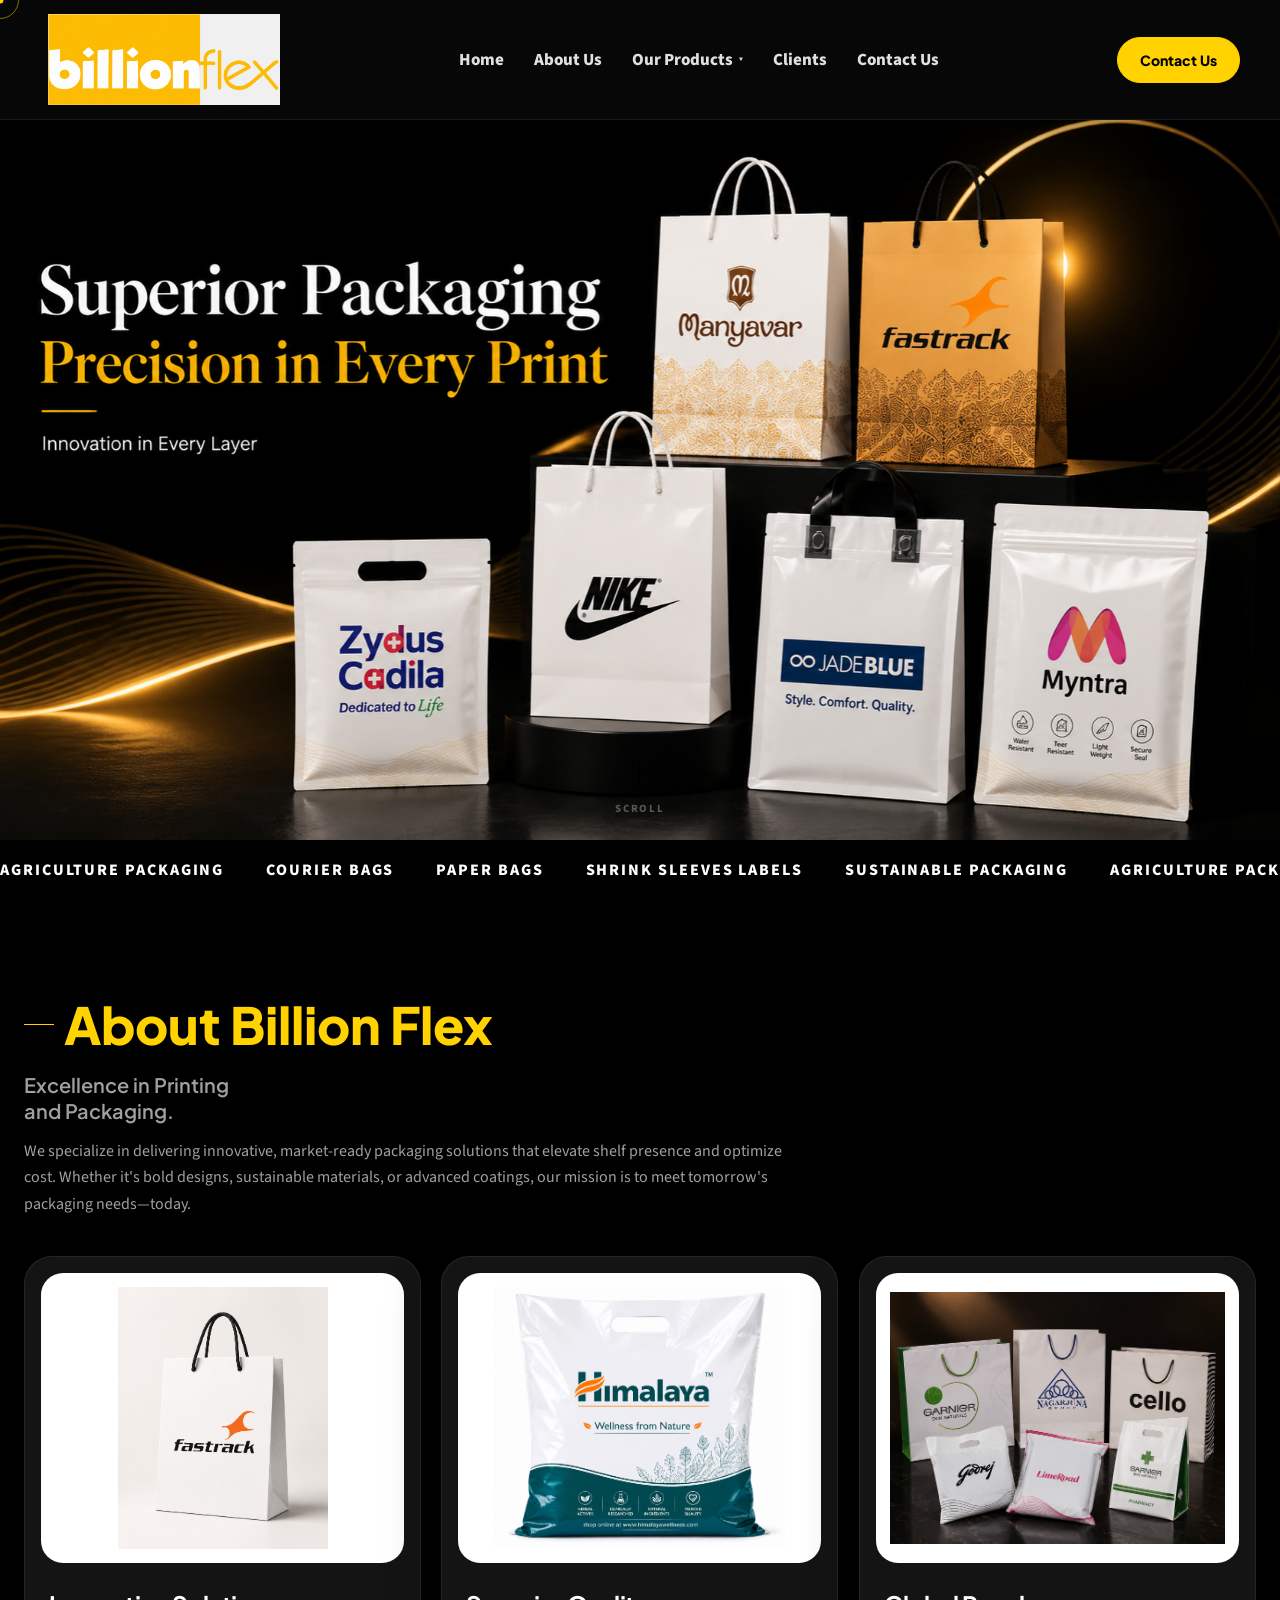
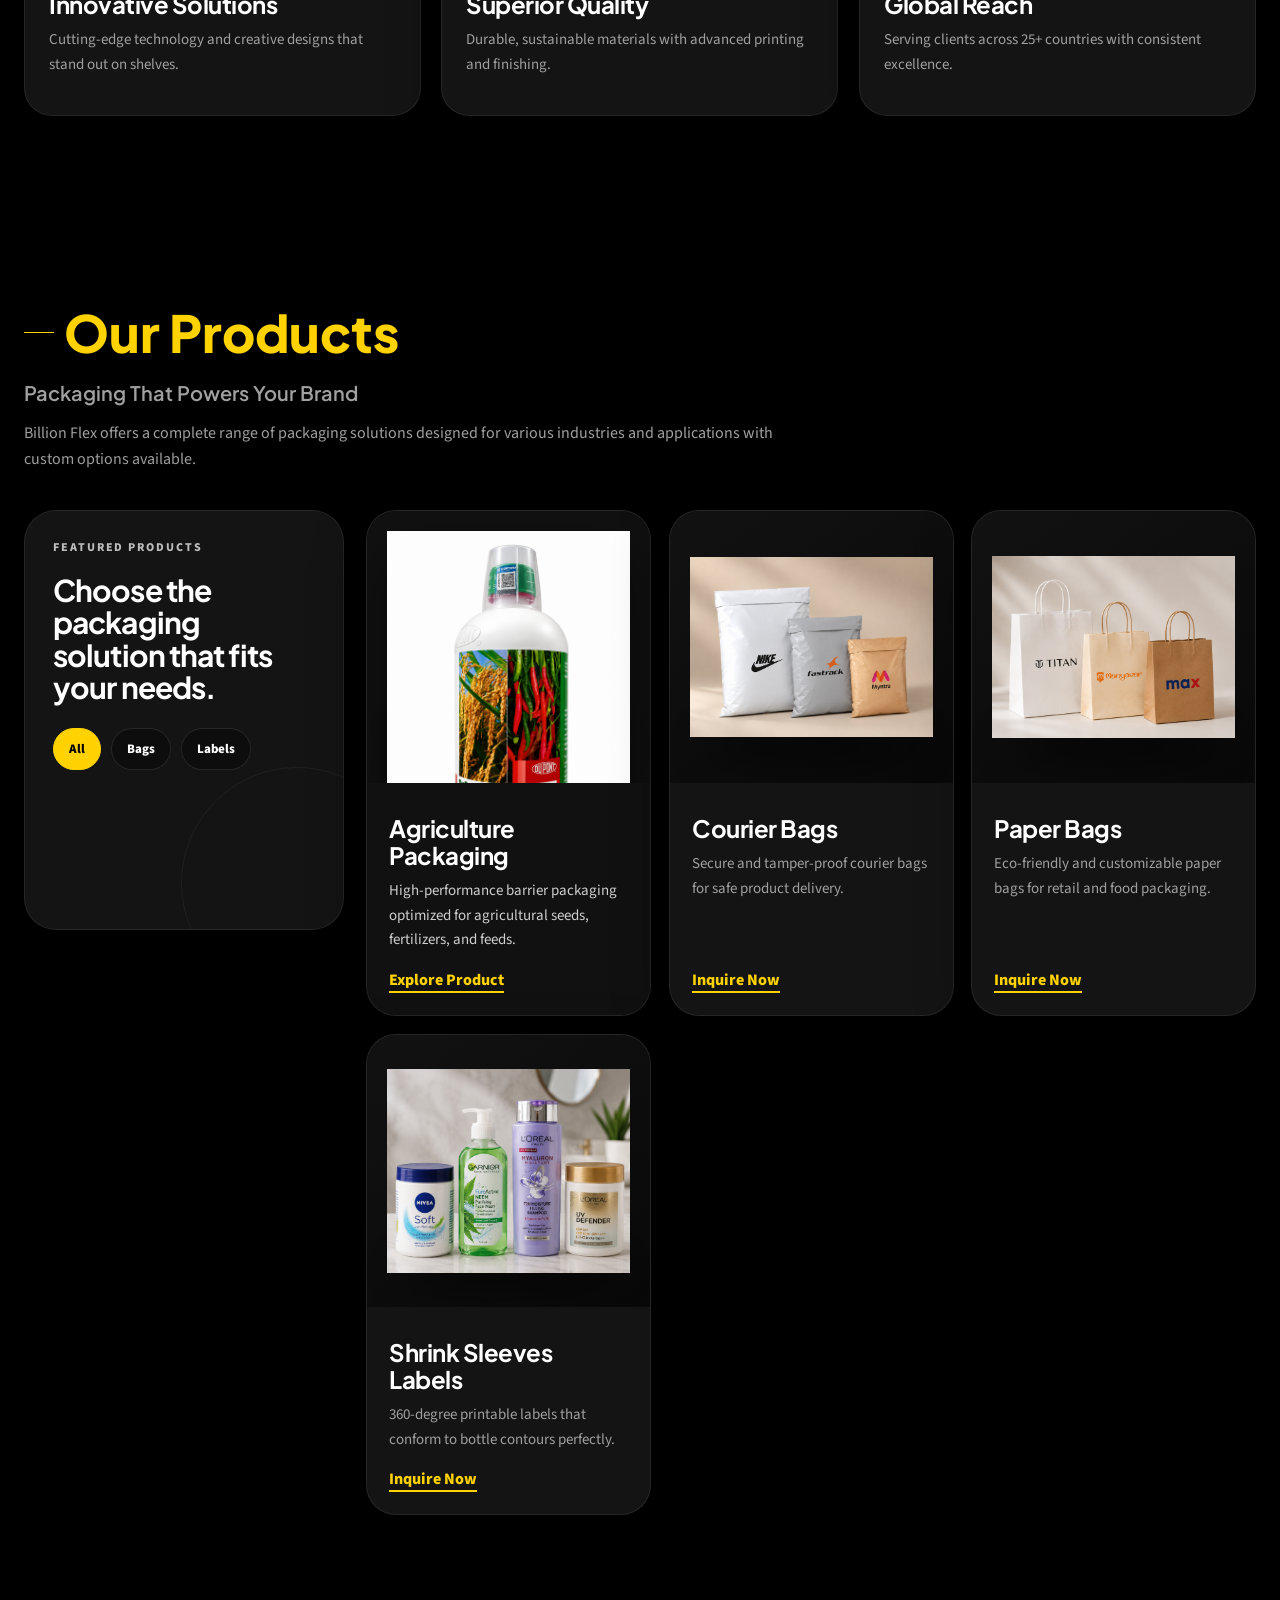
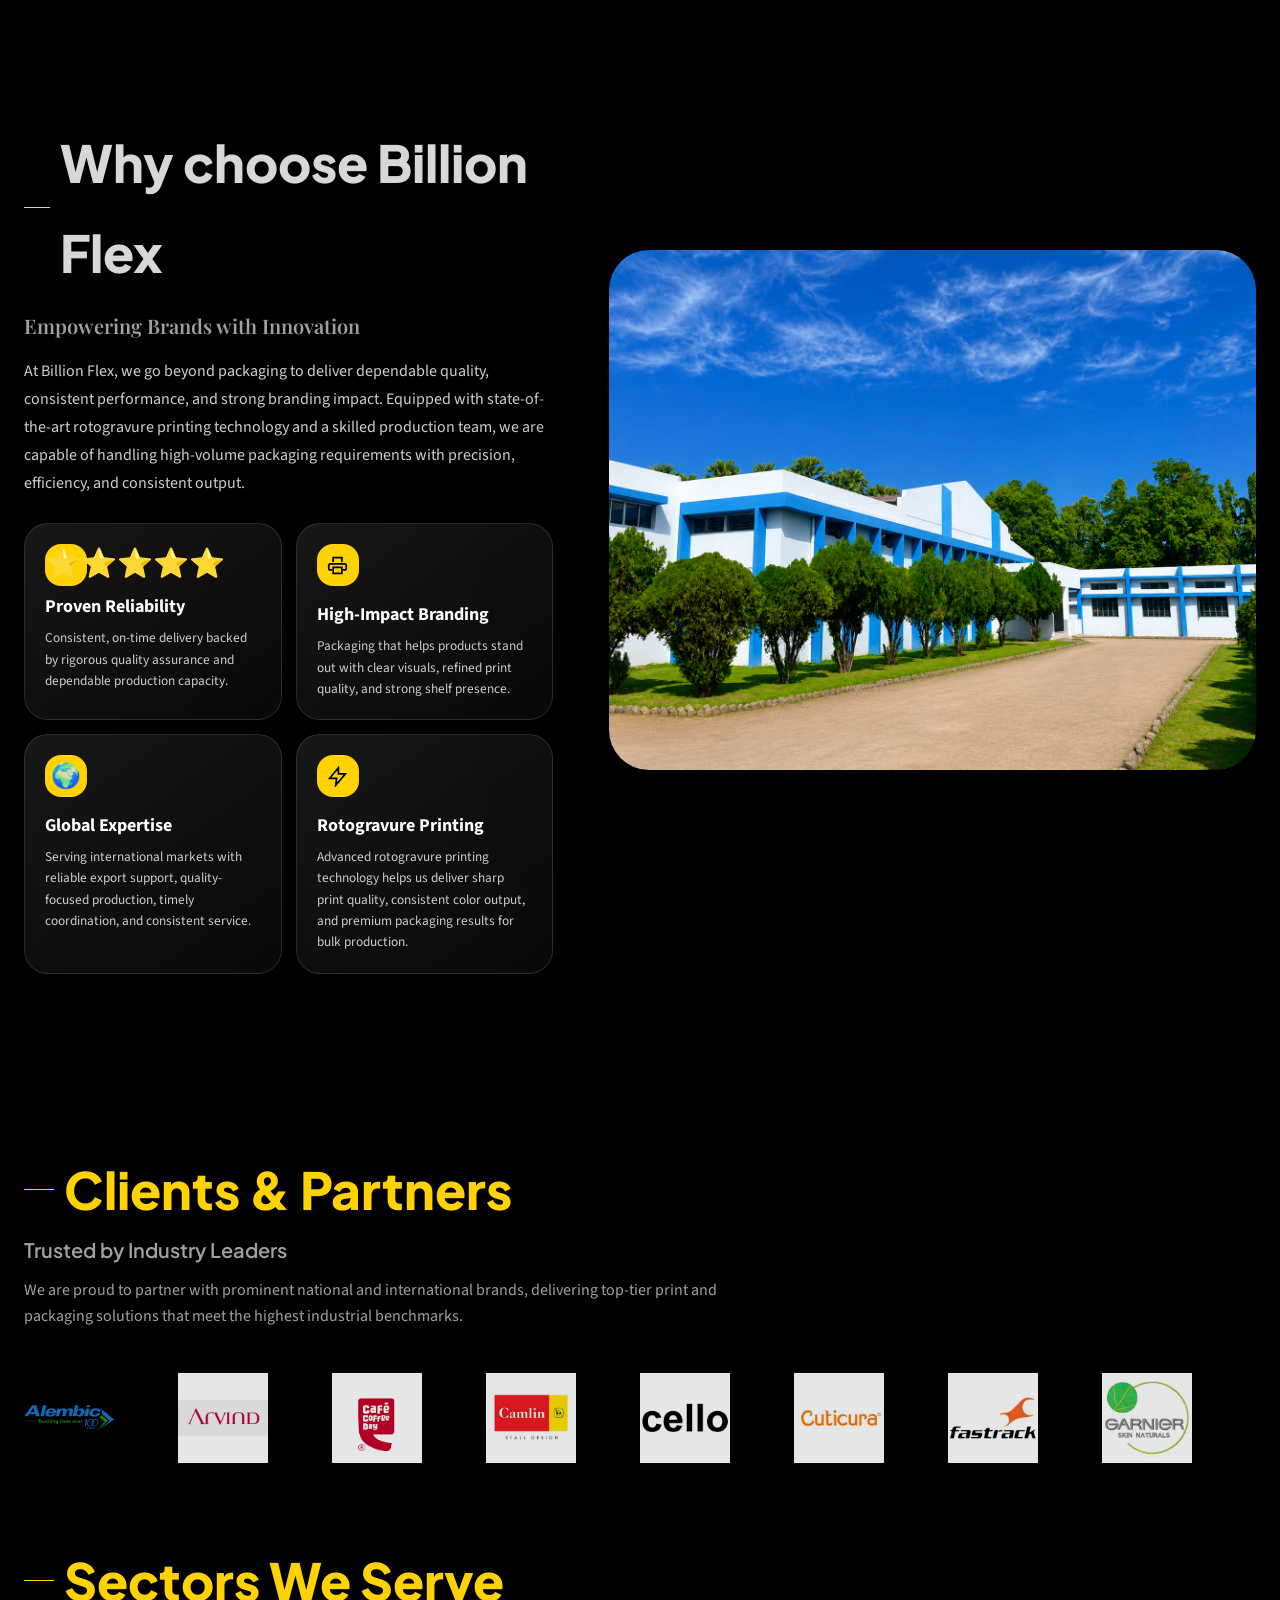
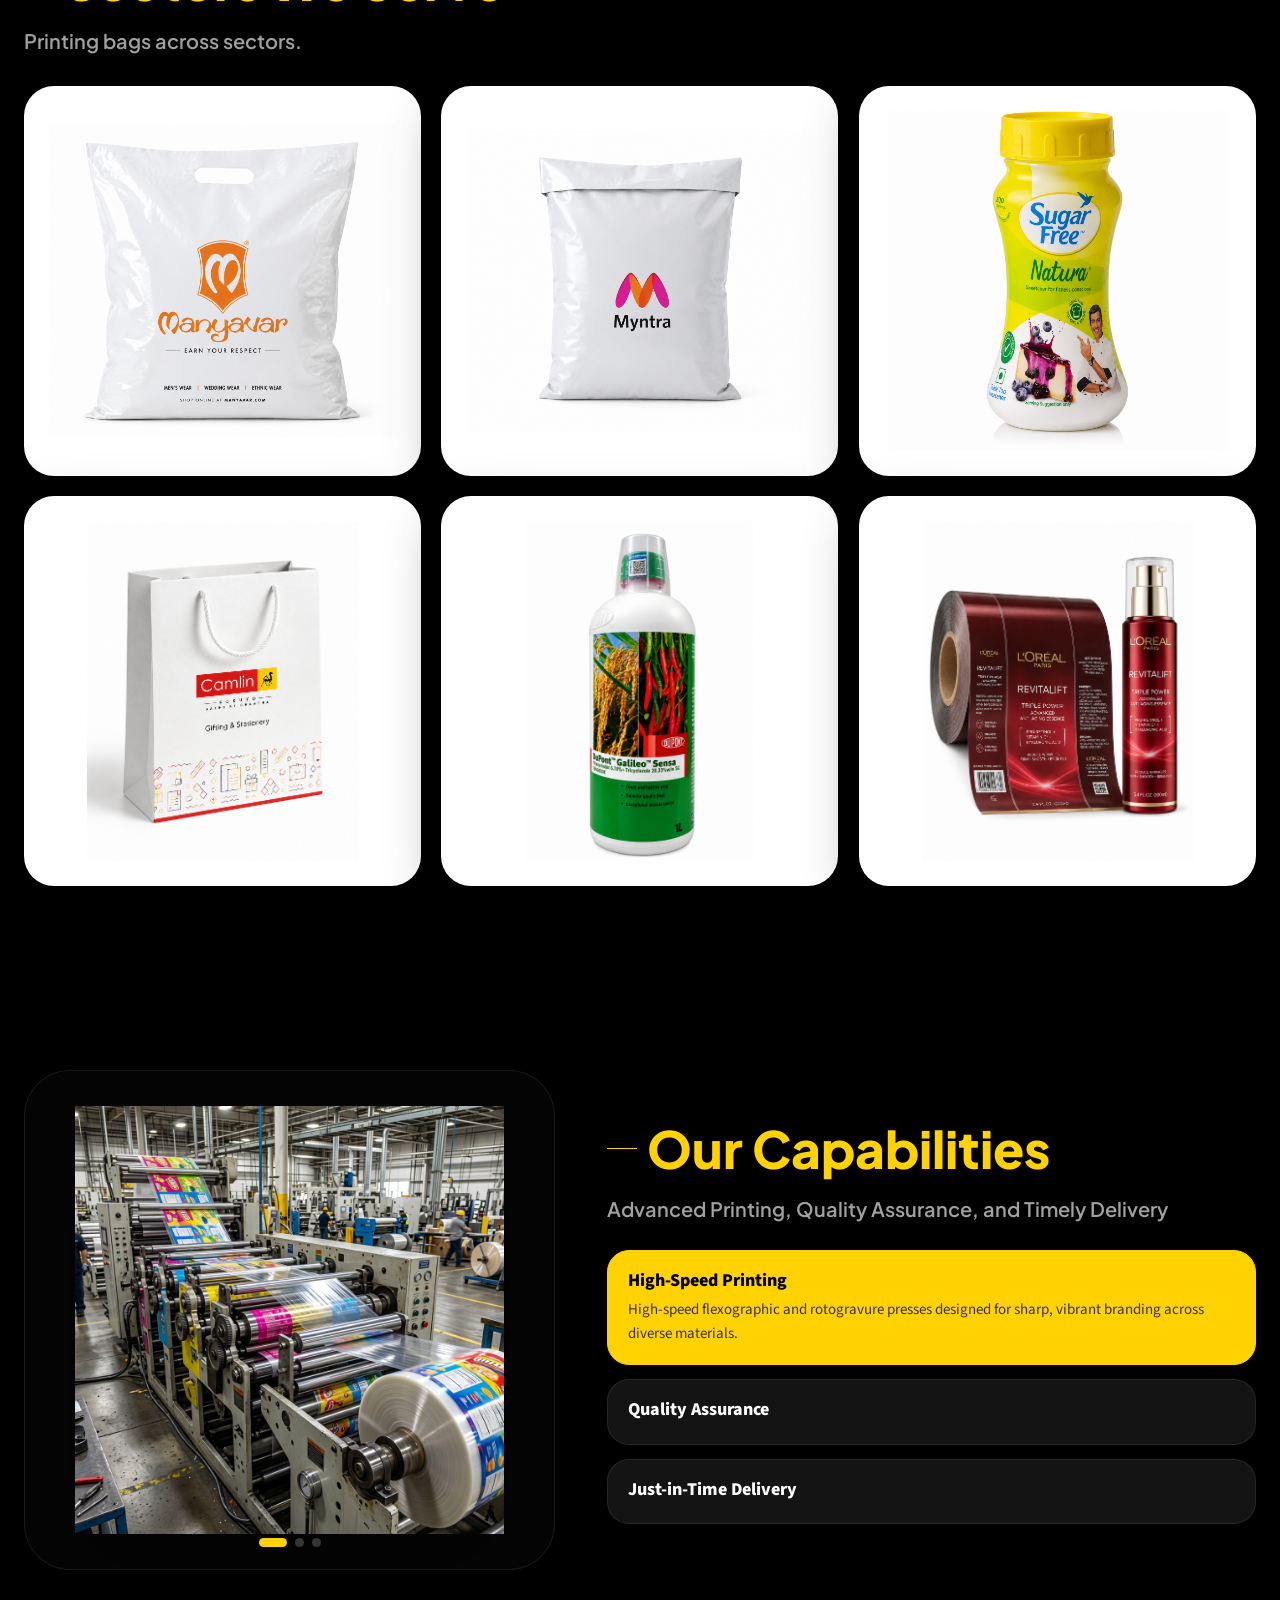
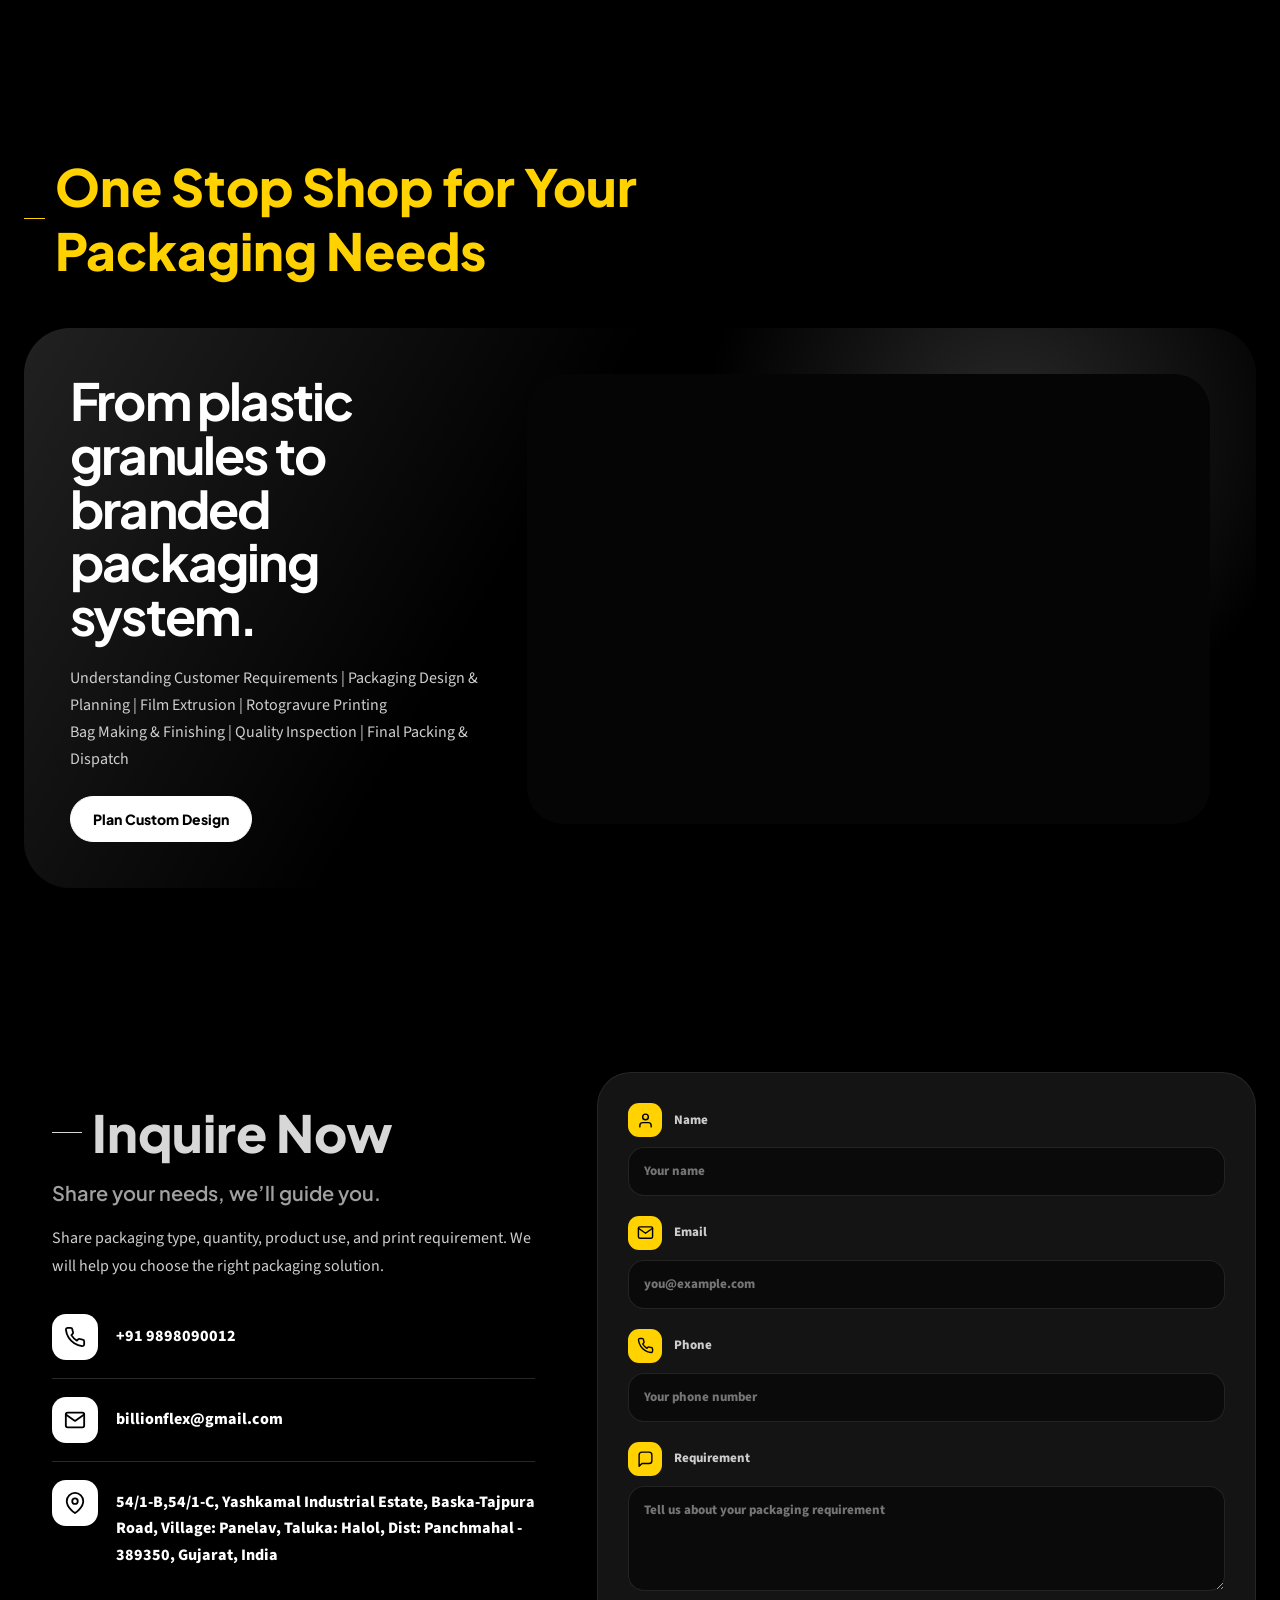
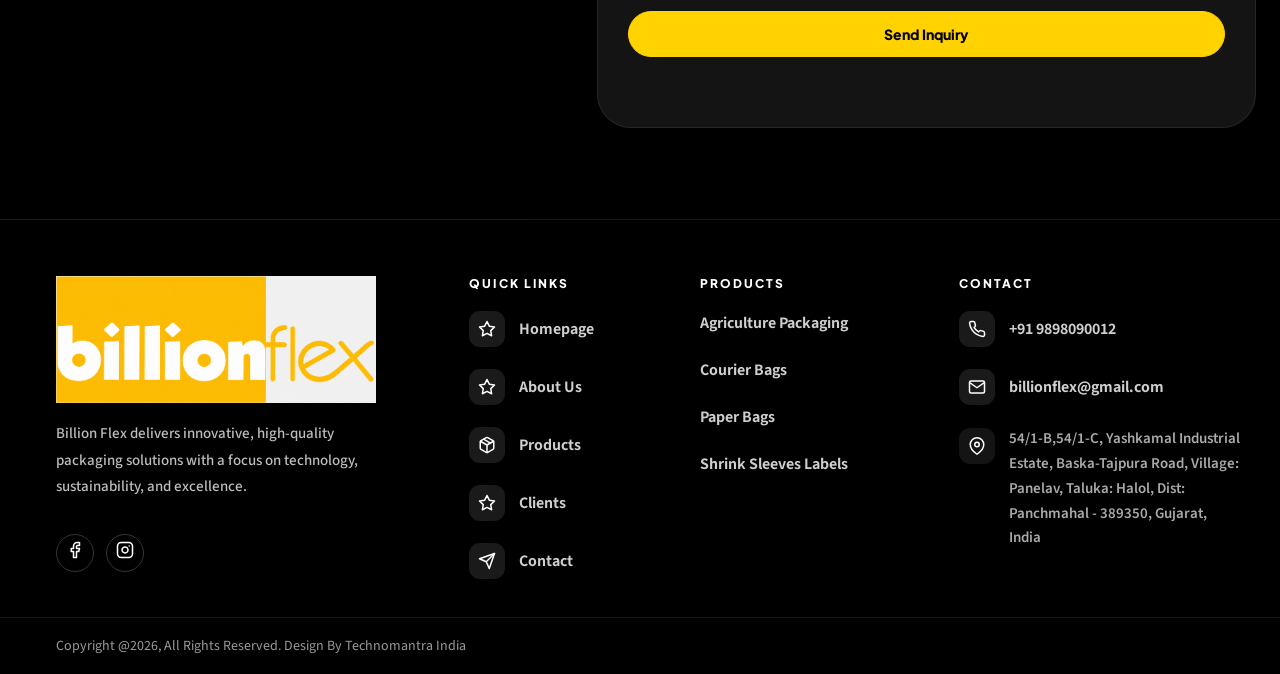
==== commit 0047466d: "chngw" ====
--- a/index.html
+++ b/index.html
@@ -12,7 +12,7 @@
   <link
     href="https://fonts.googleapis.com/css2?family=Plus+Jakarta+Sans:wght@500;600;700;800&family=Source+Sans+3:ital,wght@0,400;0,500;0,600;0,700;1,400&family=Playfair+Display:wght@700;800&display=swap"
     rel="stylesheet">
-  <link rel="stylesheet" href="style.css" />
+  <link rel="stylesheet" href="style.css?v=1.3" />
 </head>
 
 <body>
@@ -30,14 +30,15 @@
       <a class="brand" href="#top" aria-label="Billion Flex Home">
         <img src="images and videos/new logo.png" alt="Billion Flex Logo" />
       </a>
-            <button class="nav-toggle" aria-label="Open navigation" aria-expanded="false"><span></span><span></span><span></span></button>
+      <button class="nav-toggle" aria-label="Open navigation"
+        aria-expanded="false"><span></span><span></span><span></span></button>
       <div class="nav-menu">
         <a href="index.html#home">Home</a>
         <a href="about.html">About Us</a>
         <div class="nav-dropdown">
           <a href="products.html" class="nav-dropdown-toggle">Our Products <span class="nav-caret">&#9662;</span></a>
           <div class="nav-dropdown-menu">
-            <a href="plastic-shopping-bags.html">Plastic Shopping Bags</a>
+            <a href="agriculture-packaging.html">Agriculture Packaging</a>
             <a href="courier-bags.html">Courier Bags</a>
             <a href="paper-bags.html">Paper Bags</a>
             <a href="shrink-sleeves-labels.html">Shrink Sleeves Labels</a>
@@ -52,13 +53,14 @@
 
   <main id="main-content">
     <section class="hero banner-hero" data-theme="light" id="home">
-      <img src="images and videos/newing hero home .png" alt="Billion Flex Packaging"
-        class="hero-full-img reveal" />
+      <img src="images and videos/newing hero home .png" alt="Billion Flex Packaging" class="hero-full-img reveal" />
       <a href="#about" class="scroll-cue" aria-label="Scroll to content"><span></span>Scroll</a>
     </section>
 
     <section class="brand-strip" aria-label="Product categories">
-      <div class="marquee-track"><span>Plastic Shopping Bags</span><span>Courier Bags</span><span>Paper Bags</span><span>Shrink Sleeves Labels</span><span>Sustainable Packaging</span><span>Plastic Shopping Bags</span><span>Courier Bags</span><span>Paper Bags</span><span>Shrink Sleeves Labels</span><span>Sustainable Packaging</span></div>
+      <div class="marquee-track"><span>Agriculture Packaging</span><span>Courier Bags</span><span>Paper
+          Bags</span><span>Shrink Sleeves Labels</span><span>Sustainable Packaging</span><span>Agriculture Packaging</span><span>Courier Bags</span><span>Paper Bags</span><span>Shrink Sleeves Labels</span><span>Sustainable
+          Packaging</span></div>
     </section>
 
     <section class="intro section-pad" id="about">
@@ -73,7 +75,7 @@
         <article class="premium-card flip-card reveal tilt-card">
           <div class="flip-media"><img src="images and videos/fastrack paper bag.png" alt="Innovative Paper Bags" />
           </div>
-          <div><span>01</span>
+          <div>
             <h3>Innovative Solutions</h3>
             <p>Cutting-edge technology and creative designs that stand out on shelves.</p>
           </div>
@@ -84,14 +86,14 @@
         <article class="premium-card flip-card reveal delay-1 tilt-card">
           <div class="flip-media"><img src="images and videos/himalay .png" alt="Superior Quality Bags" />
           </div>
-          <div><span>02</span>
+          <div>
             <h3>Superior Quality</h3>
             <p>Durable, sustainable materials with advanced printing and finishing.</p>
           </div>
         </article>
         <article class="premium-card flip-card reveal delay-2 tilt-card">
           <div class="flip-media"><img src="images and videos/global reach.png" alt="Global Facility" /></div>
-          <div><span>03</span>
+          <div>
             <h3>Global Reach</h3>
             <p>Serving clients across 25+ countries with consistent excellence.</p>
           </div>
@@ -116,22 +118,22 @@
         </aside>
         <div class="product-grid">
           <article class="product-card reveal tilt-card featured-product" data-category="bags">
-            <figure><img src="images and videos/plastic logo.png" alt="Plastic Shopping Bags" /></figure>
-            <div class="product-content"><span>01</span>
-              <h3>Plastic Shopping Bags</h3>
-              <p>Durable and reusable shopping bags with custom branding options.</p><a href="#contact">Inquire Now</a>
+            <figure><img src="images and videos/du pont agri.png" alt="Agriculture Packaging" /></figure>
+            <div class="product-content">
+              <h3>Agriculture Packaging</h3>
+              <p>High-performance barrier packaging optimized for agricultural seeds, fertilizers, and feeds.</p><a href="agriculture-packaging.html">Explore Product</a>
             </div>
           </article>
           <article class="product-card reveal delay-1 tilt-card" data-category="bags">
             <figure><img src="images and videos/courier logo.png" alt="Courier Bags" /></figure>
-            <div class="product-content"><span>02</span>
+            <div class="product-content">
               <h3>Courier Bags</h3>
               <p>Secure and tamper-proof courier bags for safe product delivery.</p><a href="#contact">Inquire Now</a>
             </div>
           </article>
           <article class="product-card reveal delay-2 tilt-card" data-category="bags">
             <figure><img src="images and videos/paper bag logo.png" alt="Paper Bags" /></figure>
-            <div class="product-content"><span>03</span>
+            <div class="product-content">
               <h3>Paper Bags</h3>
               <p>Eco-friendly and customizable paper bags for retail and food packaging.</p><a href="#contact">Inquire
                 Now</a>
@@ -139,7 +141,7 @@
           </article>
           <article class="product-card reveal tilt-card" data-category="labels">
             <figure><img src="images and videos/shrink logo.png" alt="Shrink Sleeves Labels" /></figure>
-            <div class="product-content"><span>04</span>
+            <div class="product-content">
               <h3>Shrink Sleeves Labels</h3>
               <p>360-degree printable labels that conform to bottle contours perfectly.</p><a href="#contact">Inquire
                 Now</a>
@@ -153,17 +155,21 @@
       <div class="showcase-copy reveal">
         <p class="eyebrow light"><span></span> Why choose Billion Flex</p>
         <h2 class="showcase-lead-heading">Empowering Brands with Innovation</h2>
-        <p>At Billion Flex, we go beyond packaging to deliver dependable quality and strong branding impact. We have big printing machines and a skilled production team to handle high-volume orders with consistent output.</p>
+        <p>At Billion Flex, we go beyond packaging to deliver dependable quality, consistent performance, and strong
+          branding impact. Equipped with state-of-the-art rotogravure printing technology and a skilled production team,
+          we are capable of handling high-volume packaging requirements with precision, efficiency, and consistent
+          output.</p>
         <div class="choice-cards">
-          <article><i style="font-size:1.8rem; color:#f59e0b; font-style:normal; display:block; margin-bottom:8px;">⭐⭐⭐⭐⭐</i><b>Proven Reliability</b><small>Consistent, on-time delivery backed by
+          <article><i
+              style="font-size:1.8rem; color:#f59e0b; font-style:normal; display:block; margin-bottom:8px;">⭐⭐⭐⭐⭐</i><b>Proven
+              Reliability</b><small>Consistent, on-time delivery backed by
               rigorous quality assurance and dependable production capacity.</small></article>
-          <article><i data-icon="print"></i><b>Innovative Designs</b><small>Creative layout techniques and structural
-              options designed to maximize on-shelf brand impact.</small></article>
-          <article><i style="font-size:1.5rem; font-style:normal;">🌍</i><b>Global Expertise</b><small>Serving international markets with export-grade
-              barrier packaging and global logistics compliance.</small></article>
-          <article><i data-icon="speed"></i><b>Big Printing Machines</b><small>Large-capacity printing machines help us deliver bulk orders fast with reliable quality and crisp branding.</small></article>
-        </div>
-      </div>
+          <article><i data-icon="print"></i><b>High-Impact Branding</b><small>Packaging that helps products stand out with clear visuals, refined print quality, and strong shelf presence.</small></article>
+          <article><i style="font-size:1.5rem; font-style:normal;">🌍</i><b>Global Expertise</b><small>Serving international markets with reliable export support, quality-focused production, timely coordination, and consistent service.</small></article>
+          <article><i data-icon="speed"></i><b>Rotogravure Printing</b><small>Advanced rotogravure printing technology helps us deliver sharp print quality, consistent color output, and premium packaging results for bulk production.</small></article>
+        </div>
+      </div>
+
       <div class="showcase-gallery reveal delay-1">
         <img class="gallery-main" src="images and videos/office image.png" alt="Billion Flex Office Facility" />
       </div>
@@ -178,36 +184,79 @@
       </div>
 
       <!-- Row 1: Wipro, Garnier, Godrej, Himalaya, Jade Blue — scrolling right -->
-      <div class="client-marquee reveal" style="margin-top: 32px; margin-bottom: 20px; overflow: hidden; position: relative;">
-        <div class="marquee-track" style="animation-duration: 28s;">
-          <span><img src="images and videos/clients/wipro.png" alt="Wipro" /></span>
-          <span><img src="images and videos/clients/garnier.png" alt="Garnier" /></span>
-          <span><img src="images and videos/clients/goorej.png" alt="Godrej" /></span>
-          <span><img src="images and videos/clients/himalaya.png" alt="Himalaya" /></span>
-          <span><img src="images and videos/clients/jadeblue.png" alt="Jade Blue" /></span>
-          <span><img src="images and videos/clients/wipro.png" alt="Wipro" /></span>
-          <span><img src="images and videos/clients/garnier.png" alt="Garnier" /></span>
-          <span><img src="images and videos/clients/goorej.png" alt="Godrej" /></span>
-          <span><img src="images and videos/clients/himalaya.png" alt="Himalaya" /></span>
-          <span><img src="images and videos/clients/jadeblue.png" alt="Jade Blue" /></span>
-        </div>
-      </div>
-
-      <!-- Row 2: L'Oreal, Manyavar, Alembic, Woodland, Cafe Coffee Day — scrolling left -->
-      <div class="client-marquee reveal" style="margin-bottom: 40px; overflow: hidden; position: relative;">
-        <div class="marquee-track" style="animation-duration: 28s; animation-name: marquee-rev;">
-          <span><img src="images and videos/clients/loreal.png" alt="L'Oreal" /></span>
-          <span><img src="images and videos/clients/manyavar.png" alt="Manyavar" /></span>
-          <span><img src="images and videos/clients/alembic.png" alt="Alembic" /></span>
-          <span><img src="images and videos/clients/woodland.png" alt="Woodland" /></span>
-          <span><img src="images and videos/clients/cafecoffe day.png" alt="Cafe Coffee Day" /></span>
-          <span><img src="images and videos/clients/loreal.png" alt="L'Oreal" /></span>
-          <span><img src="images and videos/clients/manyavar.png" alt="Manyavar" /></span>
-          <span><img src="images and videos/clients/alembic.png" alt="Alembic" /></span>
-          <span><img src="images and videos/clients/woodland.png" alt="Woodland" /></span>
-          <span><img src="images and videos/clients/cafecoffe day.png" alt="Cafe Coffee Day" /></span>
-        </div>
-      </div>
+      <div class="client-marquee reveal"
+        style="margin-top: 32px; margin-bottom: 40px; overflow: hidden; position: relative;">
+        <div class="marquee-track" style="animation-duration: 120s;">
+          <div class="marquee-group">
+            <span><img src="images and videos/clients/alembic.png" alt="Alembic" /></span>
+            <span><img src="images and videos/clients/arvind.png" alt="Arvind" /></span>
+            <span><img src="images and videos/clients/cafecoffe day.png" alt="Cafe Coffee Day" /></span>
+            <span><img src="images and videos/clients/camlin.png" alt="Camlin" /></span>
+            <span><img src="images and videos/clients/cello.png" alt="Cello" /></span>
+            <span><img src="images and videos/clients/cuticura.png" alt="Cuticura" /></span>
+            <span><img src="images and videos/clients/fastrack.png" alt="Fastrack" /></span>
+            <span><img src="images and videos/clients/garnier.png" alt="Garnier" /></span>
+            <span><img src="images and videos/clients/goorej.png" alt="Godrej" /></span>
+            <span><img src="images and videos/clients/himalaya.png" alt="Himalaya" /></span>
+            <span><img src="images and videos/clients/icon.png" alt="Icon" /></span>
+            <span><img src="images and videos/clients/jadeblue.png" alt="Jade Blue" /></span>
+            <span><img src="images and videos/clients/lime road.png" alt="Lime Road" /></span>
+            <span><img src="images and videos/clients/loreal.png" alt="L'Oreal" /></span>
+            <span><img src="images and videos/clients/manyavar.png" alt="Manyavar" /></span>
+            <span><img src="images and videos/clients/max.png" alt="Max" /></span>
+            <span><img src="images and videos/clients/mtr.png" alt="MTR" /></span>
+            <span><img src="images and videos/clients/myntra.png" alt="Myntra" /></span>
+            <span><img src="images and videos/clients/nagarjuna.png" alt="Nagarjuna" /></span>
+            <span><img src="images and videos/clients/nike.png" alt="Nike" /></span>
+            <span><img src="images and videos/clients/nivea.png" alt="Nivea" /></span>
+            <span><img src="images and videos/clients/novino.png" alt="Novino" /></span>
+            <span><img src="images and videos/clients/oriflame.png" alt="Oriflame" /></span>
+            <span><img src="images and videos/clients/oupont.png" alt="DuPont" /></span>
+            <span><img src="images and videos/clients/parle.png" alt="Parle" /></span>
+            <span><img src="images and videos/clients/ranbaxy.png" alt="Ranbaxy" /></span>
+            <span><img src="images and videos/clients/reynolds.png" alt="Reynolds" /></span>
+            <span><img src="images and videos/clients/titan.png" alt="Titan" /></span>
+            <span><img src="images and videos/clients/wipro.png" alt="Wipro" /></span>
+            <span><img src="images and videos/clients/woodland.png" alt="Woodland" /></span>
+            <span><img src="images and videos/clients/zydus.png" alt="Zydus" /></span>
+          </div>
+          <div class="marquee-group" aria-hidden="true">
+            <span><img src="images and videos/clients/alembic.png" alt="Alembic" /></span>
+            <span><img src="images and videos/clients/arvind.png" alt="Arvind" /></span>
+            <span><img src="images and videos/clients/cafecoffe day.png" alt="Cafe Coffee Day" /></span>
+            <span><img src="images and videos/clients/camlin.png" alt="Camlin" /></span>
+            <span><img src="images and videos/clients/cello.png" alt="Cello" /></span>
+            <span><img src="images and videos/clients/cuticura.png" alt="Cuticura" /></span>
+            <span><img src="images and videos/clients/fastrack.png" alt="Fastrack" /></span>
+            <span><img src="images and videos/clients/garnier.png" alt="Garnier" /></span>
+            <span><img src="images and videos/clients/goorej.png" alt="Godrej" /></span>
+            <span><img src="images and videos/clients/himalaya.png" alt="Himalaya" /></span>
+            <span><img src="images and videos/clients/icon.png" alt="Icon" /></span>
+            <span><img src="images and videos/clients/jadeblue.png" alt="Jade Blue" /></span>
+            <span><img src="images and videos/clients/lime road.png" alt="Lime Road" /></span>
+            <span><img src="images and videos/clients/loreal.png" alt="L'Oreal" /></span>
+            <span><img src="images and videos/clients/manyavar.png" alt="Manyavar" /></span>
+            <span><img src="images and videos/clients/max.png" alt="Max" /></span>
+            <span><img src="images and videos/clients/mtr.png" alt="MTR" /></span>
+            <span><img src="images and videos/clients/myntra.png" alt="Myntra" /></span>
+            <span><img src="images and videos/clients/nagarjuna.png" alt="Nagarjuna" /></span>
+            <span><img src="images and videos/clients/nike.png" alt="Nike" /></span>
+            <span><img src="images and videos/clients/nivea.png" alt="Nivea" /></span>
+            <span><img src="images and videos/clients/novino.png" alt="Novino" /></span>
+            <span><img src="images and videos/clients/oriflame.png" alt="Oriflame" /></span>
+            <span><img src="images and videos/clients/oupont.png" alt="DuPont" /></span>
+            <span><img src="images and videos/clients/parle.png" alt="Parle" /></span>
+            <span><img src="images and videos/clients/ranbaxy.png" alt="Ranbaxy" /></span>
+            <span><img src="images and videos/clients/reynolds.png" alt="Reynolds" /></span>
+            <span><img src="images and videos/clients/titan.png" alt="Titan" /></span>
+            <span><img src="images and videos/clients/wipro.png" alt="Wipro" /></span>
+            <span><img src="images and videos/clients/woodland.png" alt="Woodland" /></span>
+            <span><img src="images and videos/clients/zydus.png" alt="Zydus" /></span>
+          </div>
+        </div>
+      </div>
+
+
 
 
 
@@ -235,7 +284,7 @@
           </div>
         </article>
         <article class="industry-card reveal delay-2">
-          <img src="images and videos/Healthcare & Pharmacy.png" alt="Healthcare & Pharmacy" />
+          <img src="images and videos/healthcare.png" alt="Healthcare & Pharmacy" />
           <div>
             <span>Healthcare</span>
             <h3>Healthcare & Pharmacy</h3>
@@ -252,11 +301,11 @@
           </div>
         </article>
         <article class="industry-card reveal delay-1">
-          <img src="images and videos/shopping bag.png" alt="Plastic Shopping Bags" />
-          <div>
-            <span>Plastic</span>
-            <h3>Plastic Shopping Bags</h3>
-            <p>Durable printed plastic carry bags for retail, supermarkets, local stores, and daily-use packaging.</p>
+          <img src="images and videos/du pont agri.png" alt="Agriculture Packaging" />
+          <div>
+            <span>Agriculture</span>
+            <h3>Agriculture Packaging</h3>
+            <p>Robust laminated bags and heavy-duty pouches for seeds, fertilizers, and agricultural products.</p>
           </div>
         </article>
         <article class="industry-card reveal delay-2">
@@ -273,39 +322,37 @@
     <section class="process section-pad" id="capabilities">
       <div class="process-visual slider-box reveal" aria-label="Packaging image slider">
         <div class="slider-track">
-          <img class="active" src="images and videos/cap_prepress.png" alt="Pre-Press Optimization" />
-          <img src="images and videos/cap_printing.png" alt="High-Speed Printing" />
-          <img src="images and videos/cap_finishing.png" alt="Bag Printing & Finishing" />
+          <img class="active" src="images and videos/cap_printing.png" alt="High-Speed Printing" />
+          <img src="images and videos/about_quality.png" alt="Quality Assurance" />
+          <img src="images and videos/cap_finishing.png" alt="Just-in-Time Delivery" />
         </div>
         <div class="slider-dots" aria-hidden="true"><button class="active"></button><button></button><button></button>
         </div>
       </div>
       <div class="process-content reveal delay-1">
         <p class="eyebrow"><span></span> Our Capabilities</p>
-        <h2>Advanced Pre-Press, Press, and Finishing</h2>
+        <h2>Advanced Printing, Quality Assurance, and Timely Delivery</h2>
         <div class="accordion">
-          <button type="button" class="accordion-item active"><b>Pre-Press Optimization</b><small>State-of-the-art
-              digital platemaking, graphic layout refinement, and color-matching services for precise art
-              reproduction.</small></button>
-          <button type="button" class="accordion-item"><b>High-Speed Printing</b><small>High-speed flexographic and
+          <button type="button" class="accordion-item active"><b>High-Speed Printing</b><small>High-speed flexographic and
               rotogravure presses designed for sharp, vibrant branding across diverse materials.</small></button>
-          <button type="button" class="accordion-item"><b>Bag Printing & Finishing</b><small>Reliable printing and
-              finishing for shopping bags, courier bags, and medical bags with sharp branding and durable
-              quality.</small></button>
+          <button type="button" class="accordion-item"><b>Quality Assurance</b><small>Our quality-focused production
+              process ensures every packaging solution meets high standards of strength, and finishing
+              precision.</small></button>
+          <button type="button" class="accordion-item"><b>Just-in-Time Delivery</b><small>A well-coordinated production
+              and dispatch process helps clients receive packaging materials on time, without delays in their
+              supply chain.</small></button>
         </div>
       </div>
     </section>
 
     <section class="service-banner section-pad" id="services">
       <div class="section-heading compact reveal">
-        <p class="eyebrow"><span></span> Custom Design & Print Service</p>
-        <h2>Custom Artwork and Bag Printing Systems for Brands.</h2>
+        <p class="eyebrow"><span></span> One Stop Shop for Your Packaging Needs</p>
       </div>
       <div class="service-card reveal">
         <div class="service-copy">
-          <h3>From blank bag to branded packaging system.</h3>
-          <p>Artwork setup, structure selection, print finish guidance, and packaging format planning — all in one clean
-            process.</p><a href="#contact" class="btn btn-light magnetic">Plan Custom Design</a>
+          <h3>From plastic granules to branded packaging system.</h3>
+          <p class="service-process-line">Understanding Customer Requirements | Packaging Design &amp; Planning | Film Extrusion | Rotogravure Printing<br>Bag Making &amp; Finishing | Quality Inspection | Final Packing &amp; Dispatch</p><a href="#contact" class="btn btn-light magnetic">Plan Custom Design</a>
         </div>
         <div class="service-stack">
           <video autoplay loop muted playsinline class="service-video">
@@ -320,7 +367,7 @@
       <div class="contact-card reveal">
         <div class="contact-info">
           <p class="eyebrow light"><span></span> Inquire Now</p>
-          <h2>Share your need, we’ll guide you.</h2>
+          <h2>Share your needs, we’ll guide you.</h2>
           <p>Share packaging type, quantity, product use, and print requirement. We will help you choose the right
             packaging solution.</p>
           <div class="contact-lines">
@@ -385,8 +432,8 @@
         <p>Billion Flex delivers innovative, high-quality packaging solutions with a focus on technology,
           sustainability, and excellence.</p>
         <div class="social-links" style="margin-top: 16px;">
-          <a class="social-link" href="https://www.facebook.com/share/18xaZN7vca/?mibextid=wwXIfr" target="_blank" rel="noopener" aria-label="Facebook"><span
-              data-icon="facebook"></span></a>
+          <a class="social-link" href="https://www.facebook.com/share/18xaZN7vca/?mibextid=wwXIfr" target="_blank"
+            rel="noopener" aria-label="Facebook"><span data-icon="facebook"></span></a>
           <a class="social-link" href="https://instagram.com" target="_blank" rel="noopener"
             aria-label="Instagram"><span data-icon="instagram"></span></a>
         </div>
@@ -426,12 +473,12 @@
       </div>
       <div class="footer-col">
         <h4>Products</h4>
-        <a class="footer-link" href="plastic-shopping-bags.html">Plastic Shopping Bags</a>
+        <a class="footer-link" href="agriculture-packaging.html">Agriculture Packaging</a>
         <a class="footer-link" href="courier-bags.html">Courier Bags</a>
         <a class="footer-link" href="paper-bags.html">Paper Bags</a>
         <a class="footer-link" href="shrink-sleeves-labels.html">Shrink Sleeves Labels</a>
       </div>
-<div class="footer-col footer-contact">
+      <div class="footer-col footer-contact">
         <h4>Contact</h4>
         <a class="footer-link" href="tel:+919898090012"><span class="footer-link-icon" aria-hidden="true"><svg
               xmlns="http://www.w3.org/2000/svg" viewBox="0 0 24 24" fill="none" stroke="currentColor" stroke-width="2"
--- a/style.css
+++ b/style.css
@@ -11,15 +11,16 @@
 .products{background:var(--soft)}.product-shell{display:grid;grid-template-columns:320px 1fr;gap:22px;align-items:start}.product-panel{position:sticky;top:100px;background:#141414;border:1px solid var(--line);color:#fff;border-radius:32px;padding:28px;min-height:420px;box-shadow:var(--shadow);overflow:hidden}.product-panel:after{content:"";position:absolute;right:-70px;bottom:-70px;width:230px;height:230px;border:1px solid rgba(255,255,255,.05);border-radius:50%;animation:spin 20s linear infinite}.product-panel p{color:#bcbcbc;font-size:12px;font-weight:800;text-transform:uppercase;letter-spacing:.16em}.product-panel h3{font-size:30px;letter-spacing:-.03em;line-height:1.08;margin:18px 0 24px}.filter-tabs{display:flex;gap:10px;flex-wrap:wrap}.filter-tabs button{border:1px solid rgba(255,255,255,.1);background:#0d0d0d;color:#fff;border-radius:999px;padding:11px 15px;font-weight:800;font-size:13px;cursor:none;transition:.25s}.filter-tabs button.active,.filter-tabs button:hover{background:var(--gold);color:#000;border-color:var(--gold)}.product-grid{display:grid;grid-template-columns:repeat(3,1fr);gap:18px;align-items:stretch}.product-card{position:relative;display:flex;flex-direction:column;height:100%;min-height:0;border-radius:30px;background:var(--white);border:1px solid var(--line);box-shadow:var(--shadow-soft);overflow:hidden;transition:.45s var(--ease);transform-style:preserve-3d}.product-card.hide{display:none}.product-card figure{flex-shrink:0;height:clamp(240px,28vw,272px);box-sizing:border-box;background:linear-gradient(145deg,#121212,#080808);display:grid;place-items:center;overflow:hidden;position:relative;padding:0;margin:0}.product-card figure:after{content:"";position:absolute;inset:auto 12% 8% 12%;height:28px;background:rgba(0,0,0,.6);filter:blur(18px);border-radius:50%}.product-card figure img{width:100%;height:100%;max-height:100%;box-sizing:border-box;object-fit:contain;object-position:center;padding:20px;transition:transform .65s var(--ease),filter .65s;position:relative;z-index:1}.product-card:hover figure img{transform:scale(1.08) rotate(-2deg);filter:drop-shadow(0 18px 25px rgba(0,0,0,.22))}.product-card.product-card-spout:hover figure img{transform:scale(1.04) rotate(-1deg)}.product-content{flex:1;display:flex;flex-direction:column;padding:22px;min-height:0}.product-content span{flex-shrink:0}.product-content h3{margin:10px 0 0;color:#fff}.product-content p{flex-grow:1;margin:10px 0 0;color:#a0a0a0}.product-content a{display:inline-block;margin-top:auto;padding-top:16px;font-weight:800;border-bottom:2px solid var(--gold);color:var(--gold);width:fit-content}.featured-product{grid-row:auto;min-height:0;height:100%;display:flex;flex-direction:column}.featured-product figure{background:#111}.featured-product .product-content{background:#111;color:#fff}.featured-product .product-content p,.featured-product .product-content span{color:#cfcfcf}.featured-product .product-content a{border-color:var(--gold);color:var(--gold)}.featured-product figure img{filter:drop-shadow(0 24px 28px rgba(0,0,0,.45))}
 .showcase{max-width:none;background:#000;color:#fff;display:grid;grid-template-columns:.9fr 1.1fr;gap:56px;align-items:center;overflow:hidden;text-align:left}.showcase-copy{text-align:left}.showcase p{color:#cfcfcf;line-height:1.75;font-size:16px;margin-top:18px}.choice-cards{display:grid;grid-template-columns:1fr 1fr;gap:14px;margin-top:26px}.choice-cards article{position:relative;overflow:hidden;border:1px solid var(--line-dark);background:linear-gradient(145deg,rgba(255,255,255,.09),rgba(255,255,255,.03));border-radius:24px;padding:20px;min-height:164px;transition:.35s var(--ease)}.choice-cards article:hover{transform:translateY(-8px);background:var(--gold);color:#000}.choice-cards i{width:42px;height:42px;border-radius:16px;display:inline-grid;place-items:center;background:var(--gold);color:#000;margin-bottom:16px}.choice-cards i svg{width:21px;height:21px}.choice-cards b{display:block;font-size:18px}.choice-cards small{display:block;color:#cfcfcf;line-height:1.6;margin-top:8px}.choice-cards article:hover small{color:#222}.showcase-gallery{position:relative;align-self:end;margin-bottom:24px}.gallery-main{width:100%;height:520px;object-fit:cover;border-radius:40px;box-shadow:0 40px 110px rgba(0,0,0,.5)}.gallery-float{display:none}
 .industry-grid{display:grid;grid-template-columns:repeat(3,1fr);gap:20px}.industry-card{position:relative;height:390px;border-radius:30px;overflow:hidden;background:#ffffff;color:#000000;border:1px solid rgba(255,255,255,.08);box-shadow:var(--shadow-soft);transition:.45s var(--ease)}.industry-card img{width:100%;height:100%;object-fit:contain;padding:24px;background:#ffffff;transition:transform .8s var(--ease);opacity:1}.industry-card:after{content:"";position:absolute;inset:0;background:rgba(255,255,255,0.96);opacity:0;transition:.45s;z-index:1}.industry-card:hover:after{opacity:1}.industry-card:hover img{transform:scale(1.05)}.industry-card div{position:absolute;left:22px;right:22px;bottom:22px;z-index:2;opacity:0;transform:translateY(18px);transition:.4s var(--ease)}.industry-card:hover div{opacity:1;transform:translateY(0)}.industry-card span{display:inline-flex;background:var(--gold);color:#000000;border-radius:999px;padding:8px 12px;font-size:11px;font-weight:800;text-transform:uppercase}.industry-card h3{font-size:25px;letter-spacing:-.025em;margin-top:12px;color:#000000}.industry-card p{font-size:14px;color:#333333;line-height:1.5;margin-top:8px;font-weight:500}
-.process{display:grid;grid-template-columns:.9fr 1.1fr;gap:52px;align-items:center;background:var(--soft)}.process-visual{position:relative;border-radius:var(--radius-lg);background:#050505;border:1px solid var(--line);min-height:500px;display:grid;place-items:center;overflow:hidden;box-shadow:var(--shadow)}.process-visual:before{content:"";position:absolute;inset:10%;border:1px solid rgba(255,255,255,.05);border-radius:50%;animation:spin 22s linear infinite}.slider-track{position:absolute;inset:0}.slider-track img{position:absolute;z-index:2;left:5%;top:7%;width:90%;height:86%;object-fit:contain;opacity:0;filter:drop-shadow(0 35px 45px rgba(0,0,0,.45));transform:translateX(50px) scale(.94);transition:opacity .8s var(--ease),transform .8s var(--ease)}.slider-track img.active{opacity:1;transform:translateX(0) scale(1);animation:floatHero 6s infinite}.slider-dots{position:absolute;z-index:5;bottom:22px;left:50%;transform:translateX(-50%);display:flex;gap:8px}.slider-dots button{width:9px;height:9px;border:0;border-radius:50%;background:rgba(255,255,255,.2);transition:.3s}.slider-dots button.active{width:28px;border-radius:999px;background:var(--gold)}.accordion{display:grid;gap:14px;margin-top:28px}.accordion-item{border:1px solid var(--line);background:var(--white);text-align:left;border-radius:22px;padding:18px 20px;cursor:none;display:flex;flex-direction:column;align-items:flex-start;gap:4px;transition:background .3s,color .3s,border-color .3s}.accordion-item b{font-size:18px;font-weight:800;line-height:1.3;color:#fff}.accordion-item small{display:block;max-height:0;overflow:hidden;opacity:0;color:#a0a0a0;line-height:1.6;font-size:15px;transition:max-height .4s var(--ease),opacity .35s,color .3s;width:100%}@media (hover:hover){.accordion-item:hover{background:var(--gold);color:#000;border-color:var(--gold)}.accordion-item:hover b{color:#000}.accordion-item:hover small{max-height:120px;opacity:1;color:#333;margin-top:2px}.accordion-item:focus-visible{background:var(--gold);color:#000;border-color:var(--gold);outline:none;box-shadow:0 0 0 3px rgba(255,210,0,.22)}.accordion-item:focus-visible b{color:#000}.accordion-item:focus-visible small{max-height:120px;opacity:1;color:#333;margin-top:2px}}.accordion-item.active{background:var(--gold);color:#000;border-color:var(--gold)}.accordion-item.active b{color:#000}.accordion-item.active small{max-height:120px;opacity:1;color:#333;margin-top:2px}
-.service-banner{background:var(--soft)}.service-card{position:relative;display:grid;grid-template-columns:.95fr 1.05fr;gap:28px;min-height:520px;background:#000;color:#fff;border-radius:var(--radius-lg);padding:46px;overflow:hidden;box-shadow:var(--shadow)}.service-card:before{content:"";position:absolute;inset:0;background:linear-gradient(120deg,rgba(255,255,255,.13),transparent 40%),radial-gradient(circle at 80% 18%,rgba(255,255,255,.16),transparent 28%)}.service-copy{position:relative;z-index:2;align-self:center}.service-copy h3{font-size:clamp(34px,4vw,56px);line-height:1.05;letter-spacing:-.035em}.service-copy p{color:#cfcfcf;line-height:1.7;margin:22px 0}.service-stack{position:relative;z-index:2;min-height:auto;height:450px}.service-stack img{width:100%;height:100%;object-fit:cover;border-radius:36px;box-shadow:0 28px 70px rgba(0,0,0,.45)}
+.process{display:grid;grid-template-columns:.9fr 1.1fr;gap:52px;align-items:center;background:var(--soft)}.process-visual{position:relative;border-radius:var(--radius-lg);background:#050505;border:1px solid var(--line);min-height:500px;display:grid;place-items:center;overflow:hidden;box-shadow:var(--shadow)}.process-visual:before{content:"";position:absolute;inset:10%;border:1px solid rgba(255,255,255,.05);border-radius:50%;animation:spin 22s linear infinite}.slider-track{position:absolute;inset:0}.slider-track img{position:absolute;z-index:2;left:5%;top:7%;width:90%;height:86%;object-fit:contain;opacity:0;filter:drop-shadow(0 35px 45px rgba(0,0,0,.45));transform:translateX(50px) scale(.94);transition:opacity .8s var(--ease),transform .8s var(--ease)}.slider-track img.active{opacity:1;transform:translateX(0) scale(1)}.slider-dots{position:absolute;z-index:5;bottom:22px;left:50%;transform:translateX(-50%);display:flex;gap:8px}.slider-dots button{width:9px;height:9px;border:0;border-radius:50%;background:rgba(255,255,255,.2);transition:.3s}.slider-dots button.active{width:28px;border-radius:999px;background:var(--gold)}.accordion{display:grid;gap:14px;margin-top:28px}.accordion-item{border:1px solid var(--line);background:var(--white);text-align:left;border-radius:22px;padding:18px 20px;cursor:none;display:flex;flex-direction:column;align-items:flex-start;gap:4px;transition:background .3s,color .3s,border-color .3s}.accordion-item b{font-size:18px;font-weight:800;line-height:1.3;color:#fff}.accordion-item small{display:block;max-height:0;overflow:hidden;opacity:0;color:#a0a0a0;line-height:1.6;font-size:15px;transition:max-height .4s var(--ease),opacity .35s,color .3s;width:100%}@media (hover:hover){.accordion-item:hover{background:var(--gold);color:#000;border-color:var(--gold)}.accordion-item:hover b{color:#000}.accordion-item:hover small{max-height:120px;opacity:1;color:#333;margin-top:2px}.accordion-item:focus-visible{background:var(--gold);color:#000;border-color:var(--gold);outline:none;box-shadow:0 0 0 3px rgba(255,210,0,.22)}.accordion-item:focus-visible b{color:#000}.accordion-item:focus-visible small{max-height:120px;opacity:1;color:#333;margin-top:2px}}.accordion-item.active{background:var(--gold);color:#000;border-color:var(--gold)}.accordion-item.active b{color:#000}.accordion-item.active small{max-height:120px;opacity:1;color:#333;margin-top:2px}
+.service-banner{background:var(--soft)}.service-card{position:relative;display:grid;grid-template-columns:.78fr 1.22fr;gap:20px;min-height:520px;background:#000;color:#fff;border-radius:var(--radius-lg);padding:46px;overflow:hidden;box-shadow:var(--shadow)}.service-card:before{content:"";position:absolute;inset:0;background:linear-gradient(120deg,rgba(255,255,255,.13),transparent 40%),radial-gradient(circle at 80% 18%,rgba(255,255,255,.16),transparent 28%)}.service-copy{position:relative;z-index:2;align-self:center;max-width:560px}.service-copy h3{font-size:clamp(34px,4vw,56px);line-height:1.05;letter-spacing:-.035em}.service-copy p{color:#cfcfcf;line-height:1.7;margin:22px 0}.service-stack{position:relative;z-index:2;min-height:auto;height:450px}.service-stack img{width:100%;height:100%;object-fit:cover;border-radius:36px;box-shadow:0 28px 70px rgba(0,0,0,.45)}
+.service-process-line{white-space:normal;overflow:visible;line-height:1.85;max-width:56ch}.service-process-line::-webkit-scrollbar{display:none}
 .contact{max-width:none;background:#000;color:#fff}.contact-card{max-width:1480px;margin:auto;display:grid;grid-template-columns:.9fr 1.1fr;gap:34px}.contact-info{padding:28px}.contact-info p:not(.eyebrow){color:#cfcfcf;line-height:1.75;margin:18px 0;font-size:16px}.contact-lines{display:grid;gap:0;margin-top:28px}.contact-lines>a,.contact-lines>.contact-line-row{display:flex;align-items:flex-start;gap:18px;font-weight:800;color:#fff;padding:18px 0;line-height:1.65;border-top:1px solid rgba(255,255,255,.16)}.contact-lines>a:first-child,.contact-lines>.contact-line-row:first-child{border-top:0;padding-top:6px}.contact-line-text{flex:1;min-width:0;padding-top:9px}.contact-line-icon{display:grid;place-items:center;width:46px;height:46px;flex:0 0 46px;border-radius:14px;background:#fff;color:#000;transition:transform .28s var(--ease),box-shadow .28s,background .25s,color .25s}.contact-line-icon svg{width:22px;height:22px;display:block}.contact-lines>a:hover{color:#fff}.contact-lines>a:hover .contact-line-icon,.contact-lines>a:focus-visible .contact-line-icon{transform:scale(1.08) translateY(-2px);box-shadow:0 14px 36px rgba(0,0,0,.42);background:#fafafa;color:#000}.inquiry-form{background:var(--white);border:1px solid var(--line);color:#fff;border-radius:34px;padding:30px;display:grid;gap:20px;box-shadow:var(--shadow)}.inquiry-form label{display:grid;gap:10px;font-size:13px;font-weight:800;color:#ccc;line-height:1.45}.inquiry-form label .field-label{display:flex;align-items:center;gap:12px}.inquiry-field-icon{display:grid;place-items:center;width:34px;height:34px;flex:0 0 34px;border-radius:11px;background:var(--gold);color:#000;transition:transform .26s var(--ease),background .26s,box-shadow .26s,color .26s}.inquiry-field-icon svg{width:17px;height:17px;display:block}.inquiry-form label:hover .inquiry-field-icon,.inquiry-form label:focus-within .inquiry-field-icon{transform:scale(1.07);box-shadow:0 10px 24px rgba(255,210,0,.2);background:var(--gold);color:#000}.inquiry-form input,.inquiry-form textarea{border:1px solid rgba(255,255,255,.1);background:#0a0a0a;color:#fff;border-radius:16px;padding:14px 15px;outline:none;transition:.25s;cursor:text}.inquiry-form input:focus,.inquiry-form textarea:focus{border-color:var(--gold);background:#101010;box-shadow:0 0 0 4px rgba(255,210,0,.15)}.form-note{font-weight:800;color:var(--gold);min-height:20px}
 .professional-footer{background:#000;color:#fff;border-top:1px solid rgba(255,255,255,.1);padding:0}.footer-main{width:100%;max-width:none;padding:56px 40px 34px 56px;display:grid;grid-template-columns:1.35fr .7fr .8fr 1fr;gap:34px}.footer-brand{display:flex;flex-direction:column;align-items:flex-start;gap:18px}.footer-brand img{width:auto;max-width:320px;height:auto;max-height:160px;display:block;object-fit:contain}.hero-main-img{width:100%;height:100%;object-fit:contain}.client-badge-grid{display:grid;grid-template-columns:repeat(auto-fill,minmax(140px,1fr));gap:12px;margin-top:32px}.client-badge{background:#fff;border:1px solid var(--line);border-radius:14px;padding:12px 18px;text-align:center;font-weight:700;font-size:14px;color:#333;transition:.25s var(--ease);box-shadow:var(--shadow-soft)}.client-badge:hover{transform:translateY(-3px);box-shadow:0 8px 24px rgba(0,0,0,.08);border-color:#000}.footer-brand p{color:#bdbdbd;line-height:1.75;margin:0;max-width:38ch;font-size:15px;font-weight:500}.footer-col{display:grid;align-content:start;gap:14px}.footer-col h4{font-size:12px;text-transform:uppercase;letter-spacing:.17em;color:#fff;margin-bottom:2px;font-weight:800}.footer-link{display:flex;align-items:center;gap:14px;line-height:1.55;color:#cfcfcf;text-decoration:none;font-weight:650;transition:color .25s,transform .22s;padding:4px 0}.footer-link:hover{color:#fff;transform:translateX(5px)}.footer-link:focus-visible{color:#fff;outline:2px solid rgba(255,255,255,.5);outline-offset:4px;border-radius:8px}.footer-link-icon{display:grid;place-items:center;width:36px;height:36px;flex-shrink:0;border-radius:11px;background:rgba(255,255,255,.1);color:#fff;transition:background .25s,transform .22s}.footer-link:hover .footer-link-icon{background:rgba(255,255,255,.2);transform:scale(1.04)}.footer-link-icon svg{width:18px;height:18px;display:block}.footer-line{display:flex;align-items:flex-start;gap:14px;margin:4px 0 0;line-height:1.65;color:#aaa;font-weight:600;font-size:15px}.footer-line .footer-link-icon{margin-top:1px;background:rgba(255,255,255,.08)}.footer-bottom{border-top:1px solid rgba(255,255,255,.1);width:100%;max-width:none;padding:18px 40px 18px 56px;display:flex;justify-content:space-between;gap:18px;color:#999;font-size:14px}.skip-link{position:absolute;top:-100px;left:20px;background:#000;color:#fff;padding:12px 24px;z-index:999999;font-weight:800;border-radius:0 0 12px 12px;border:1px solid rgba(255,255,255,.2);border-top:0;transition:top .3s var(--ease)}.skip-link:focus{top:0;outline:none;box-shadow:0 10px 30px rgba(0,0,0,.25)}.reveal{opacity:0;transform:translateY(36px);transition:opacity 1s var(--ease),transform 1s var(--ease);will-change:transform,opacity}.reveal.revealed,.reveal.visible{opacity:1;transform:translateY(0)}.reveal-left{transform:translateX(-36px)}.reveal-right{transform:translateX(36px)}.reveal-scale{transform:scale(.95)}.reveal.revealed.reveal-left,.reveal.revealed.reveal-right{transform:translateX(0)}.reveal.revealed.reveal-scale{transform:scale(1)}.social-links{display:flex;gap:12px;align-items:center}.social-link{display:inline-grid;place-items:center;width:38px;height:38px;border-radius:50%;border:1px solid rgba(255,255,255,.2);color:#fff;transition:.25s var(--ease)}.social-link:hover{background:#fff;color:#000;border-color:#fff;transform:translateY(-2px)}.social-link svg{width:18px;height:18px}
 .intro .section-heading h2{font-size:clamp(30px,4.9vw,50px);line-height:1.24;letter-spacing:-.014em;font-weight:800;text-wrap:balance;max-width:16em;margin-inline:0;padding-inline:0}.intro .section-heading .eyebrow{margin-bottom:22px}
 .products.section-pad>.section-heading.compact>h2{font-size:clamp(30px,4.85vw,50px);line-height:1.22;letter-spacing:-.015em;font-weight:800;text-wrap:balance;max-width:19em}.showcase-copy .showcase-lead-heading{font-family:"Playfair Display",Georgia,"Times New Roman",serif;font-weight:700;font-size:clamp(34px,4.6vw,54px);line-height:1.2;letter-spacing:.01em;font-style:normal;color:#fff;text-wrap:balance;max-width:28em;text-shadow:0 2px 40px rgba(0,0,0,.35)}.hero.hero-pouches-off .banner-frame,.hero.hero-pouches-off .premium-seal,.hero.hero-pouches-off .hero-spec{opacity:0!important;animation-play-state:paused!important;transition:opacity .42s var(--ease)}.banner-stage .banner-frame,.banner-stage .premium-seal,.banner-stage .hero-spec{transition:opacity .42s var(--ease)}@media (prefers-reduced-motion:reduce){.hero.hero-pouches-off .banner-frame,.hero.hero-pouches-off .premium-seal,.hero.hero-pouches-off .hero-spec{transition-duration:.02s!important}}
 @keyframes loaderPulse{50%{transform:scale(.9);opacity:.55}}@keyframes floatHero{0%,100%{transform:translateY(0) rotate(-1deg)}50%{transform:translateY(-18px) rotate(1deg)}}@keyframes bob{0%,100%{transform:translateY(0)}50%{transform:translateY(-14px)}}@keyframes spin{to{transform:rotate(360deg)}}@keyframes marquee{to{transform:translateX(-50%)}}@keyframes marquee-rev{0%{transform:translateX(-50%)}to{transform:translateX(0)}}@keyframes cue{0%{transform:scaleY(0);transform-origin:top}45%{transform:scaleY(1);transform-origin:top}55%{transform:scaleY(1);transform-origin:bottom}100%{transform:scaleY(0);transform-origin:bottom}}@keyframes orbMove{to{transform:translate(36px,-28px) scale(1.08)}}
 @media (max-width:1100px){body{cursor:auto}.cursor-dot,.cursor-ring{display:none}.nav-toggle{display:block}.nav-menu{position:fixed;top:120px;left:0;right:0;background:#141414;border-top:0;border-bottom:1px solid var(--line);border-left:none;border-right:none;border-radius:0 0 26px 26px;padding:20px;display:grid;gap:8px;box-shadow:var(--shadow);opacity:0;transform:translateY(-18px);pointer-events:none;transition:.3s}.nav-menu.open{opacity:1;transform:translateY(0);pointer-events:auto}.nav-cta{display:none}.hero,.showcase,.process,.contact-card,.service-card,.product-shell{grid-template-columns:1fr}.hero{padding-top:138px}.hero-showcase{min-height:570px}.premium-grid,.industry-grid{grid-template-columns:1fr 1fr}.product-panel{position:relative;top:auto;min-height:auto}.product-grid{grid-template-columns:1fr 1fr}.hero-stats{grid-template-columns:repeat(2,1fr)}.featured-product{grid-row:auto}.showcase-gallery{min-height:auto}.gallery-main{height:460px}.footer-main{grid-template-columns:1fr 1fr}.footer-bottom{flex-direction:column}.header-socials{margin-left:0!important;margin-top:10px;justify-content:center}}
-@media (max-width:640px){.section-pad{padding:72px 18px}.site-header{position:absolute;inset:0 0 auto;width:100%}.navbar{height:100px;padding:0 20px 0 16px;border-radius:0}.brand img{width:auto;height:100%;max-height:76px}.hero{padding:118px 18px 76px}.hero h1{font-size:42px;line-height:1.08;letter-spacing:-.02em}.section-heading h2,.showcase h2,.process h2,.service-banner h2,.contact h2{font-size:32px;line-height:1.18}.intro .section-heading h2{font-size:clamp(28px,7.2vw,36px);line-height:1.26;letter-spacing:-.01em;padding-inline:4px}.products.section-pad>.section-heading.compact>h2{font-size:clamp(28px,7vw,34px);line-height:1.26;letter-spacing:-.01em;padding-inline:4px}.showcase-copy .showcase-lead-heading{font-size:clamp(30px,8.4vw,36px);line-height:1.22;letter-spacing:0;padding-inline:2px}.hero-actions{display:grid}.btn{width:100%}.hero-stats{grid-template-columns:1fr}.hero-showcase{min-height:430px}.banner-stage{height:410px;border-radius:34px}.banner-stage:after{font-size:48px}.hero-spec{left:18px;top:18px}.premium-seal{right:18px;top:20px}.premium-grid,.product-grid,.industry-grid,.choice-cards{grid-template-columns:1fr}.product-card{min-height:auto}.industry-card{height:330px}.showcase,.process,.contact{padding-left:18px;padding-right:18px}.gallery-main{width:100%;height:360px;right:auto;top:auto}.gallery-float.one,.gallery-float.two{display:none}.process-visual{min-height:360px}.service-card{padding:28px 20px}.service-stack{height:340px}.nav-menu{top:100px}.contact-info{padding:0 4px 20px}.inquiry-form{padding:22px;border-radius:28px}.footer-main{grid-template-columns:1fr;padding:42px 16px 24px 24px}.footer-bottom{padding:18px 24px}.marquee-track span{font-size:14px}.scroll-cue{display:none}}.hero.banner-hero{display:block;min-height:auto;padding:0;background:#000000;overflow:hidden}.hero.banner-hero .hero-full-img{width:100%;height:auto;display:block;object-fit:contain}@media (min-width:1101px){.nav-menu a[href="#contact"]{display:none}}
+@media (max-width:640px){.section-pad{padding:72px 18px}.site-header{position:absolute;inset:0 0 auto;width:100%}.navbar{height:100px;padding:0 20px 0 16px;border-radius:0}.brand img{width:auto;height:100%;max-height:76px}.hero{padding:118px 18px 76px}.hero h1{font-size:42px;line-height:1.08;letter-spacing:-.02em}.section-heading h2,.showcase h2,.process h2,.service-banner h2,.contact h2{font-size:32px;line-height:1.18}.intro .section-heading h2{font-size:clamp(28px,7.2vw,36px);line-height:1.26;letter-spacing:-.01em;padding-inline:4px}.products.section-pad>.section-heading.compact>h2{font-size:clamp(28px,7vw,34px);line-height:1.26;letter-spacing:-.01em;padding-inline:4px}.showcase-copy .showcase-lead-heading{font-size:clamp(30px,8.4vw,36px);line-height:1.22;letter-spacing:0;padding-inline:2px}.hero-actions{display:grid}.btn{width:100%}.hero-stats{grid-template-columns:1fr}.hero-showcase{min-height:430px}.banner-stage{height:410px;border-radius:34px}.banner-stage:after{font-size:48px}.hero-spec{left:18px;top:18px}.premium-seal{right:18px;top:20px}.premium-grid,.product-grid,.industry-grid,.choice-cards{grid-template-columns:1fr}.product-card{min-height:auto}.industry-card{height:330px}.showcase,.process,.contact{padding-left:18px;padding-right:18px}.gallery-main{width:100%;height:360px;right:auto;top:auto}.gallery-float.one,.gallery-float.two{display:none}.process-visual{min-height:360px}.service-card{padding:28px 20px}.service-stack{height:340px}.nav-menu{top:100px}.contact-info{padding:0 4px 20px}.inquiry-form{padding:22px;border-radius:28px}.footer-main{grid-template-columns:1fr;padding:42px 16px 24px 24px}.footer-bottom{padding:18px 24px}.marquee-track span{font-size:14px}.scroll-cue{display:none}}.hero.banner-hero{display:block;min-height:auto;padding-top:120px;padding-bottom:0;padding-left:0;padding-right:0;background:#000000;overflow:hidden}.hero.banner-hero .hero-full-img{max-width:100%;margin:0 auto;width:100%;height:auto;display:block;object-fit:contain}@media (min-width:1101px){.nav-menu a[href="#contact"]{display:none}}
 
 /* Custom Service Video Layout */
 .service-video {
@@ -38,7 +39,7 @@
   border-radius: 36px;
   background: #050505;
   width: 100%;
-  max-width: 620px;
+  max-width: 760px;
   justify-self: end;
 }
 
@@ -62,12 +63,20 @@
 }
 
 .client-marquee .marquee-track {
-  display: inline-flex;
+  display: flex;
+  width: max-content;
+  align-items: center;
+  gap: 0;
+}
+
+.client-marquee .marquee-group {
+  display: flex;
   align-items: center;
   gap: 64px;
-}
-
-.client-marquee .marquee-track > span {
+  padding-right: 64px;
+}
+
+.client-marquee .marquee-group > span {
   flex: 0 0 auto;
   display: inline-flex;
   align-items: center;
@@ -82,7 +91,7 @@
   transition: all 0.3s var(--ease);
 }
 
-.client-marquee .marquee-track > span:hover {
+.client-marquee .marquee-group > span:hover {
   filter: none;
   opacity: 1;
   background: transparent;
@@ -91,7 +100,7 @@
   box-shadow: none;
 }
 
-.client-marquee .marquee-track img {
+.client-marquee .marquee-group img {
   max-height: 90px;
   max-width: 180px;
   width: auto;
@@ -146,12 +155,16 @@
     padding: 12px;
   }
   .client-marquee .marquee-track {
+    gap: 0;
+  }
+  .client-marquee .marquee-group {
     gap: 24px;
-  }
-  .client-marquee .marquee-track > span {
+    padding-right: 24px;
+  }
+  .client-marquee .marquee-group > span {
     height: 50px;
   }
-  .client-marquee .marquee-track img {
+  .client-marquee .marquee-group img {
     max-height: 45px;
     max-width: 90px;
   }
@@ -853,6 +866,8 @@
   .hero.banner-hero .hero-full-img {
     height: auto !important;
     width: 100% !important;
+    max-width: 100% !important;
+    margin: 0 auto !important;
     object-fit: contain !important;
     display: block !important;
   }
@@ -1594,3 +1609,32 @@
     max-height: 360px !important;
   }
 }
+
+/* Global Eyebrow and Section Header swap visual hierarchy */
+.eyebrow {
+  font-size: clamp(32px, 4vw, 54px) !important;
+  text-transform: none !important;
+  letter-spacing: normal !important;
+  margin-bottom: 8px !important;
+}
+
+.section-heading h2,
+.showcase h2,
+.process h2,
+.service-banner h2,
+.contact h2,
+.why-choose-head h2,
+.about-section-title h2,
+.about-mission-section .section-heading h2,
+.intro .section-heading h2,
+.products .section-heading h2,
+.clients-hero h1,
+.products-hero-left h1,
+.contact-details-column h1 {
+  font-size: 20px !important;
+  line-height: 1.3 !important;
+  letter-spacing: 0 !important;
+  font-weight: 600 !important;
+  color: #a0a0a0 !important;
+  margin-top: 8px !important;
+}
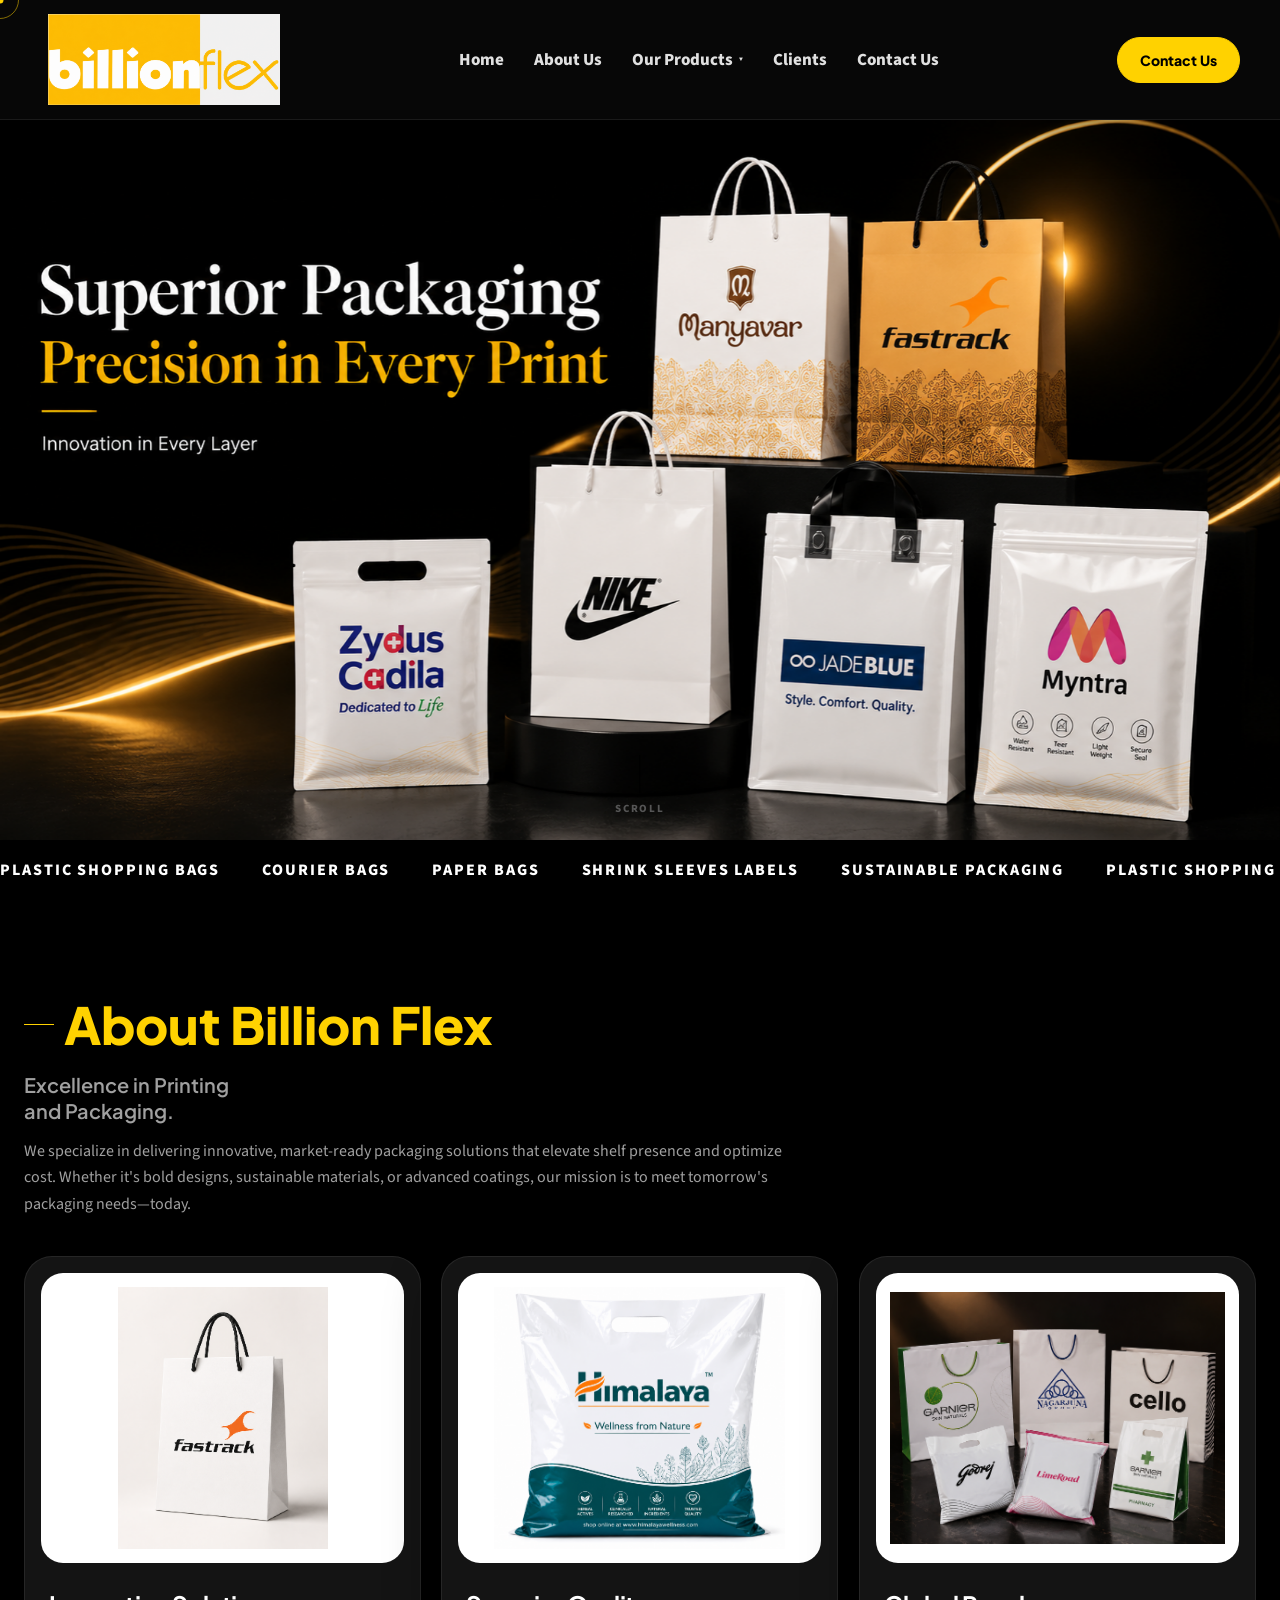
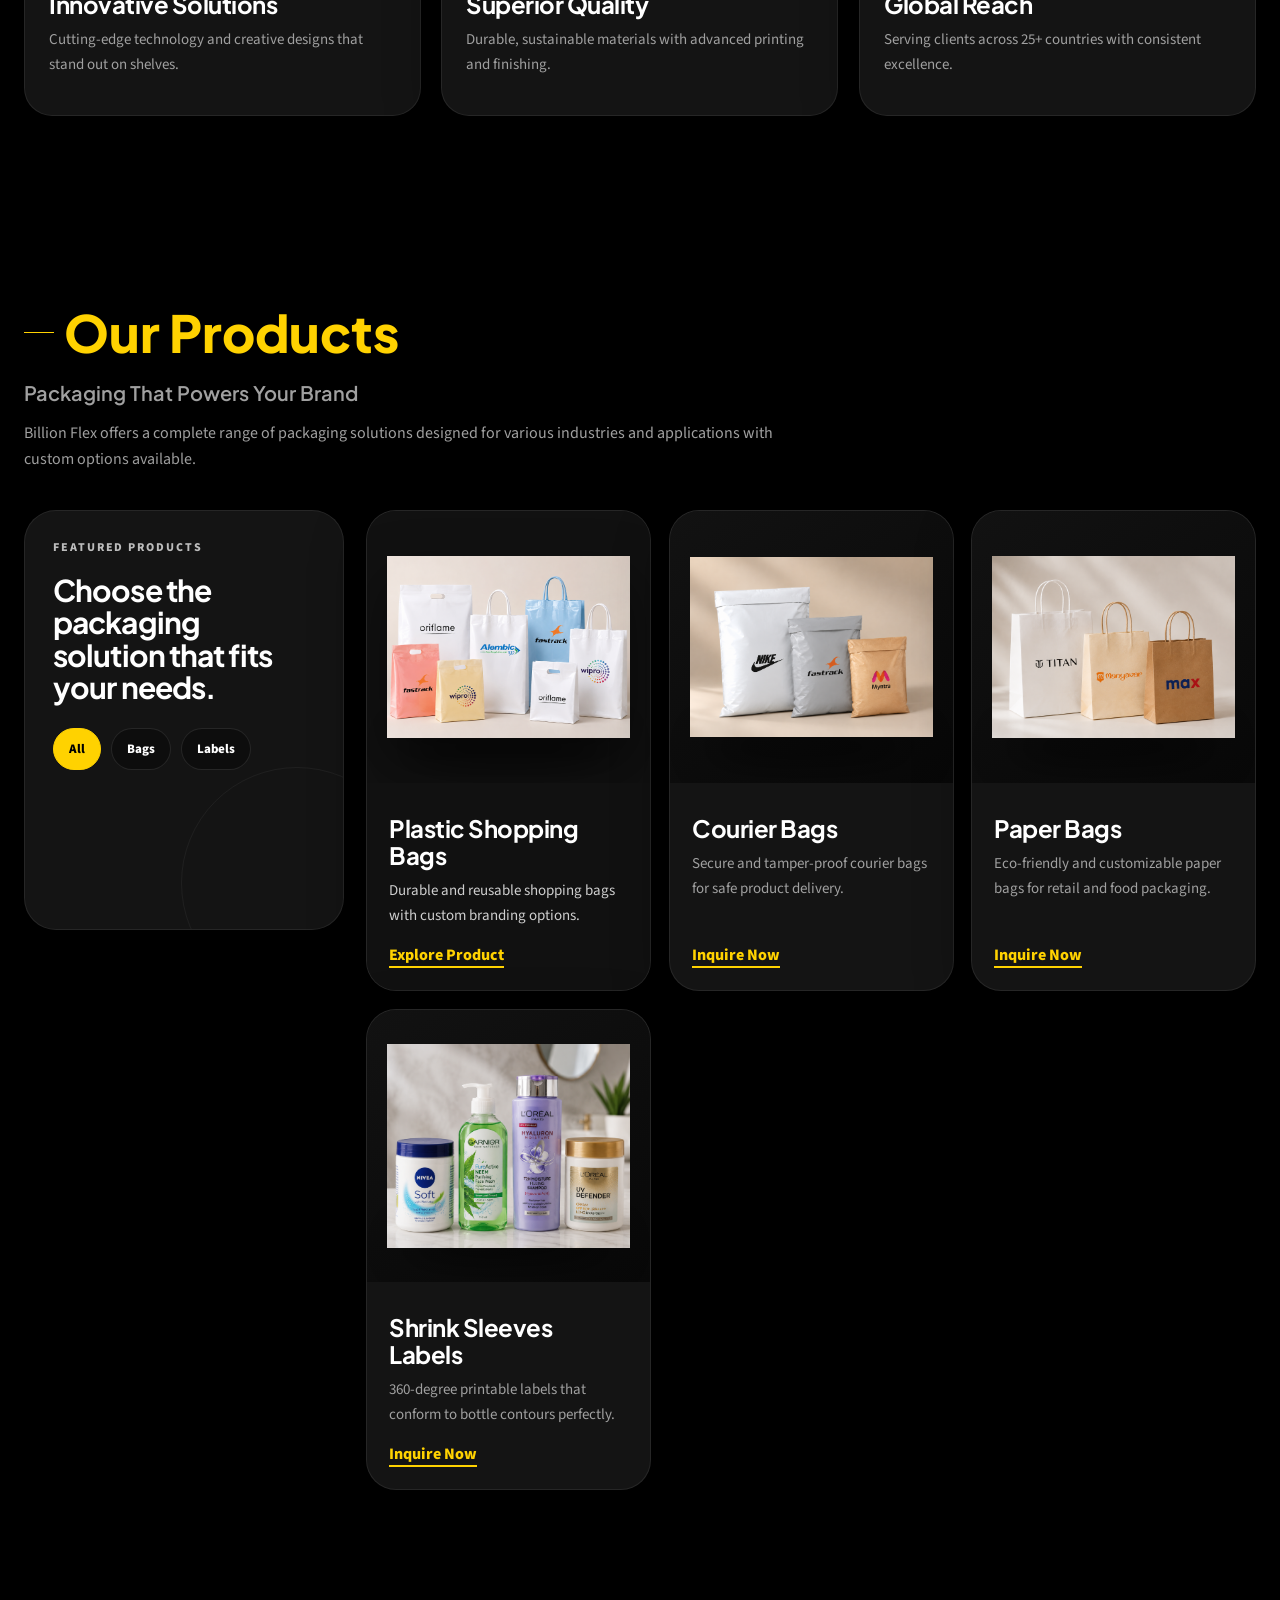
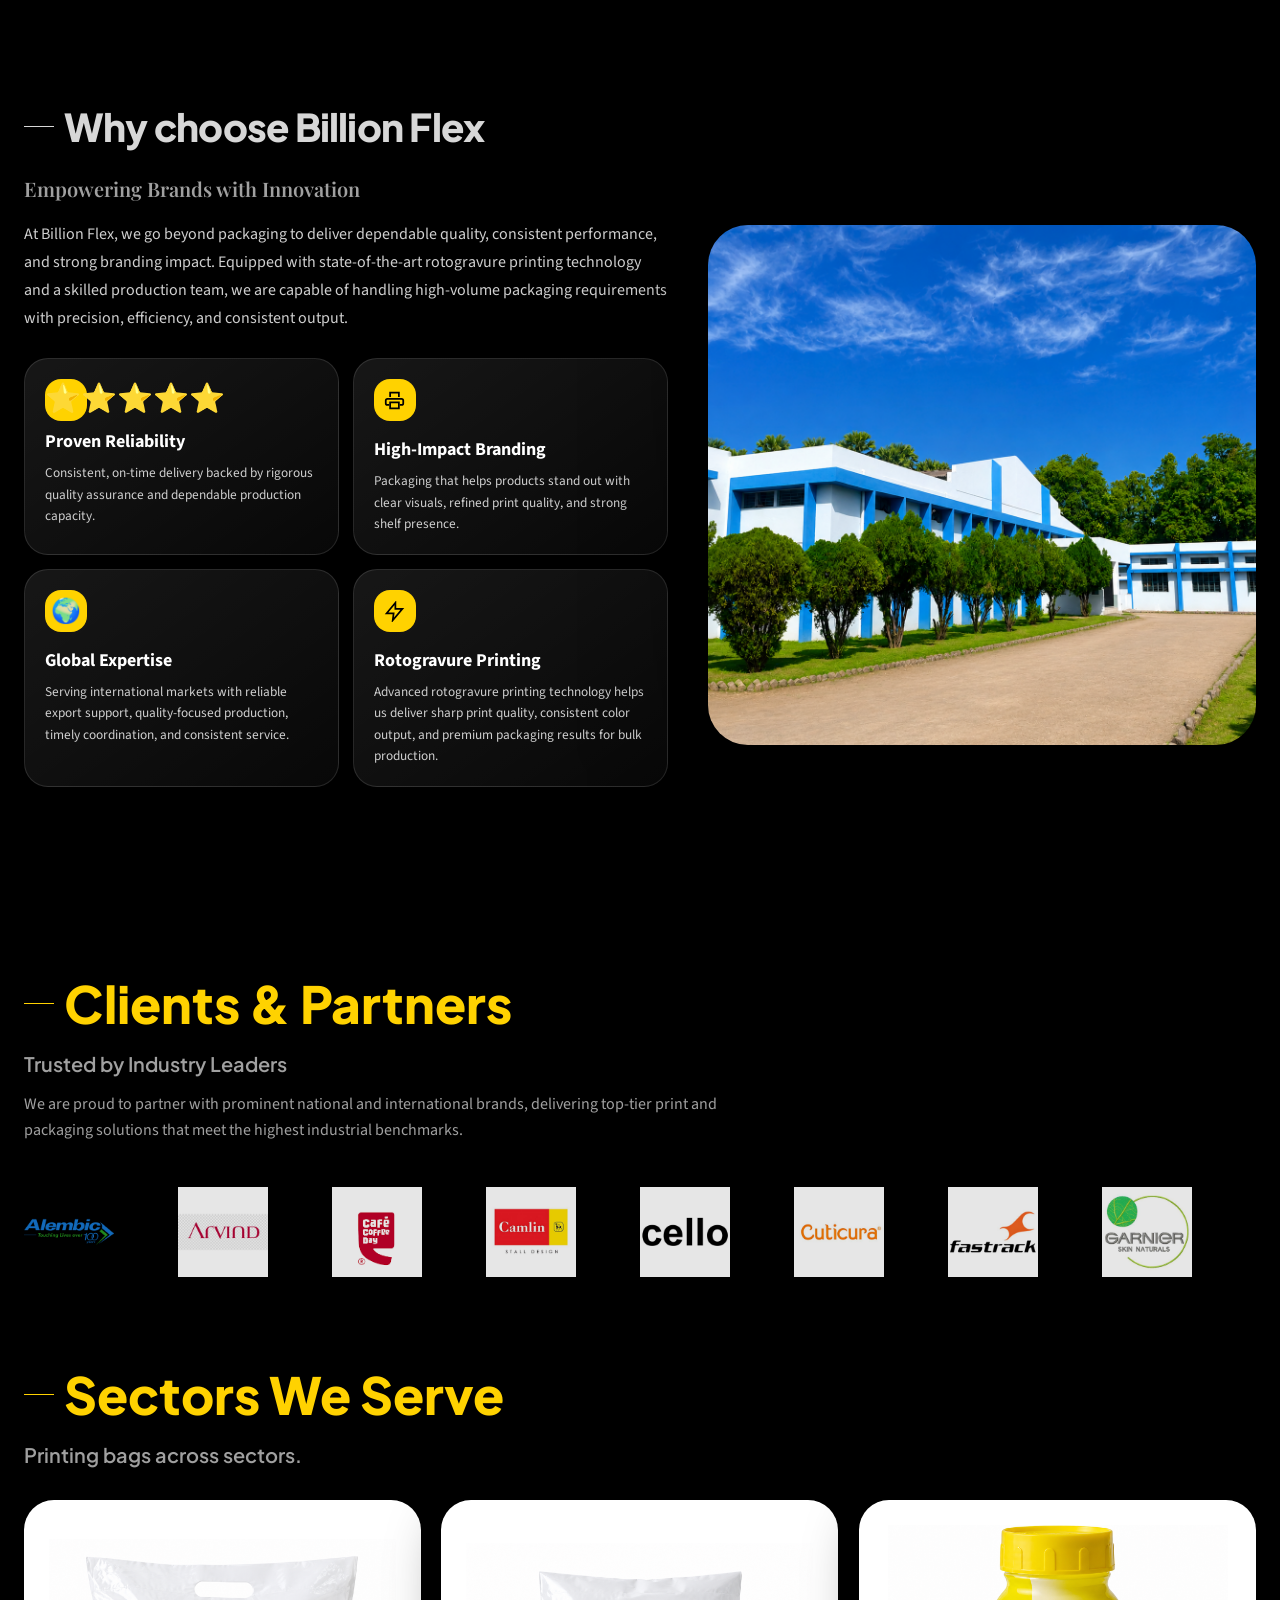
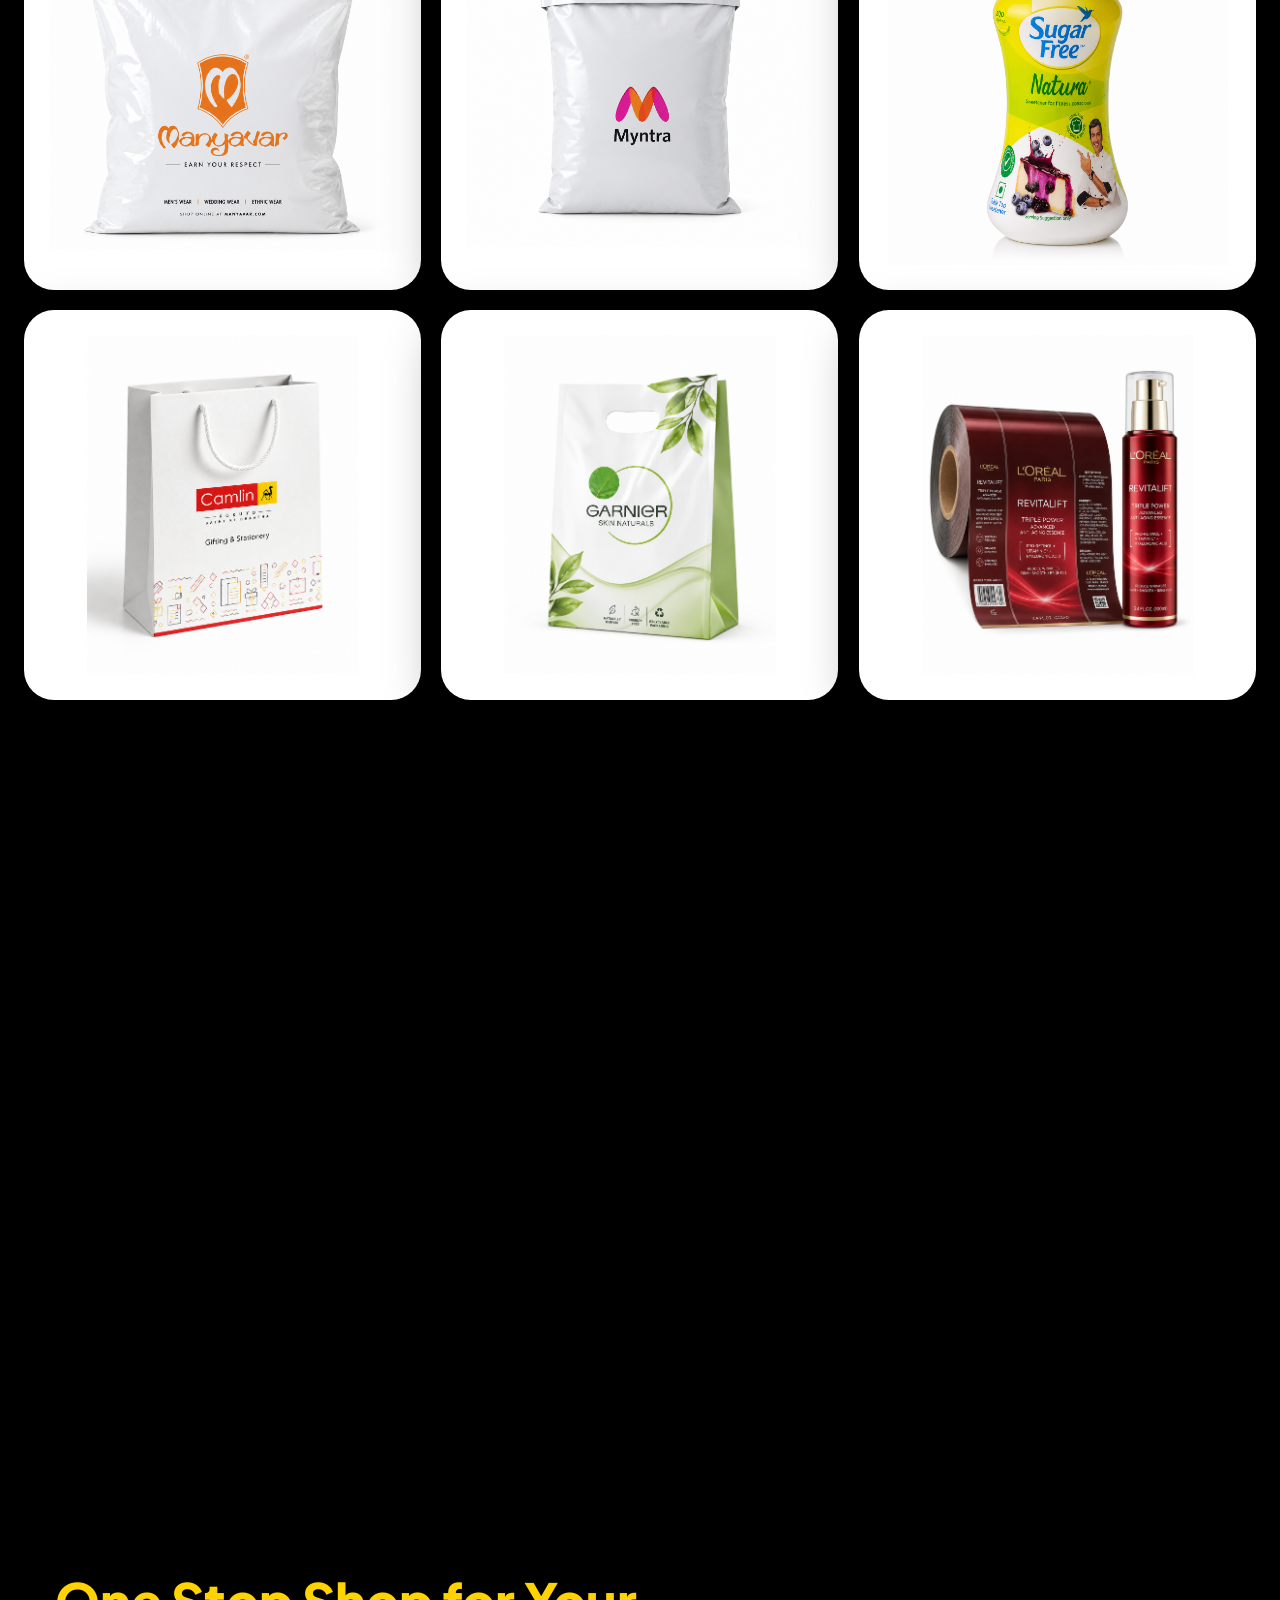
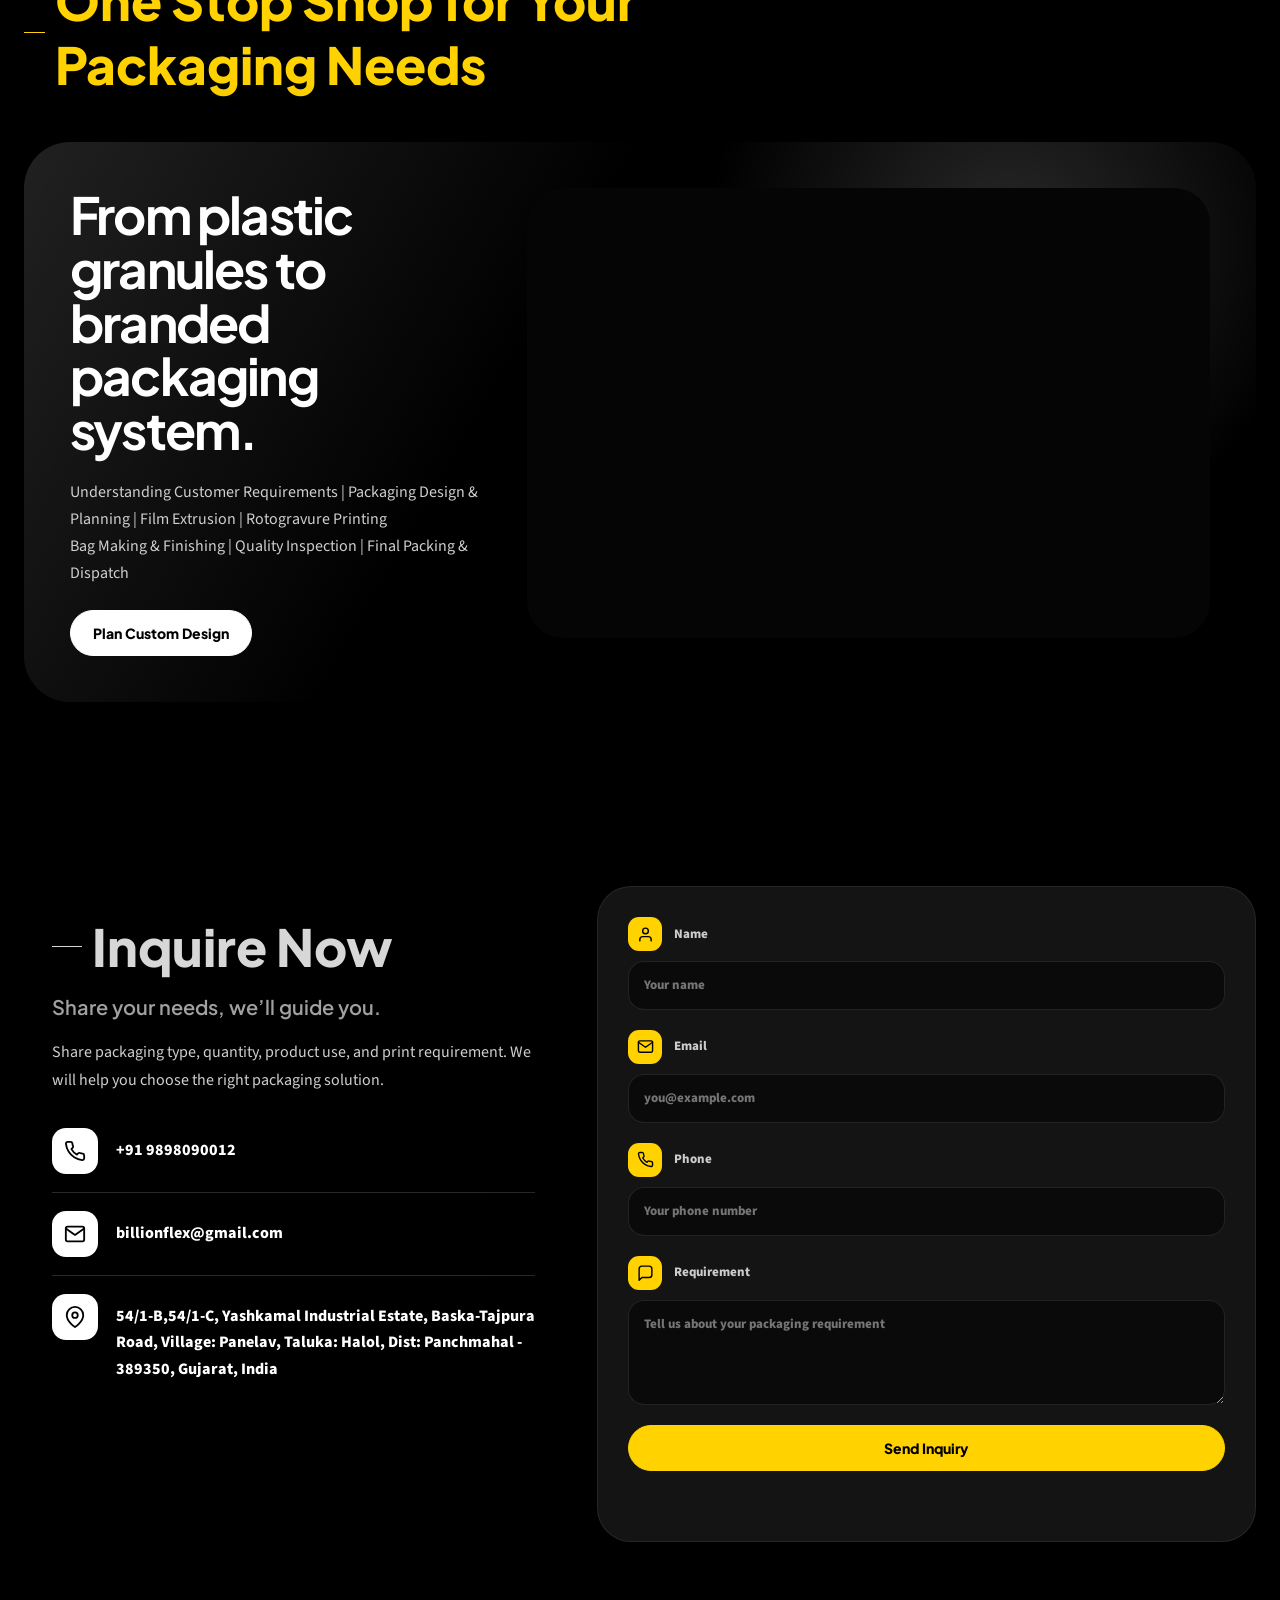
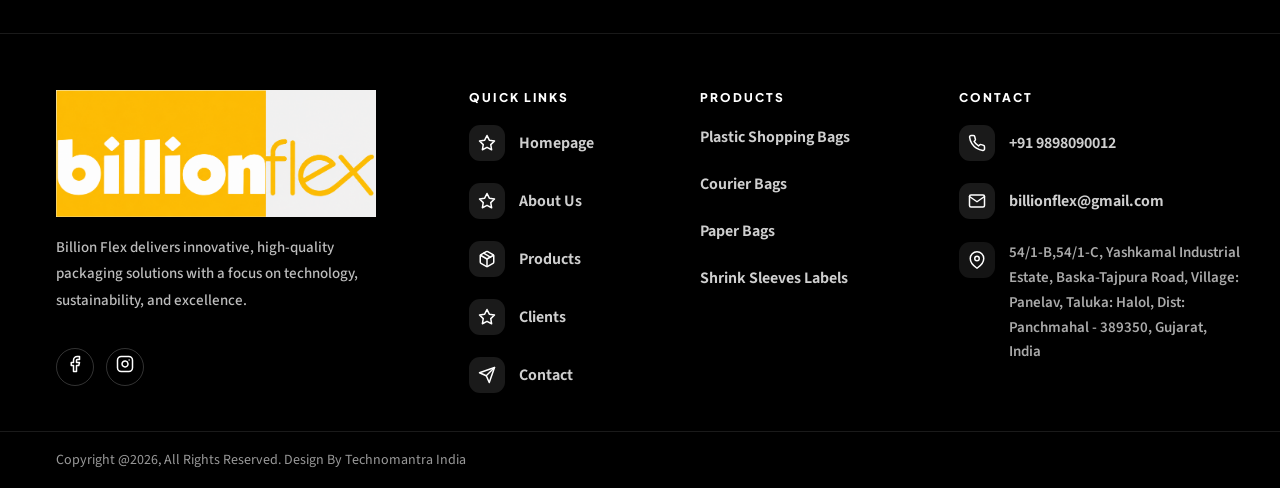
==== commit edf7c63a: "chnge" ====
--- a/index.html
+++ b/index.html
@@ -38,7 +38,7 @@
         <div class="nav-dropdown">
           <a href="products.html" class="nav-dropdown-toggle">Our Products <span class="nav-caret">&#9662;</span></a>
           <div class="nav-dropdown-menu">
-            <a href="agriculture-packaging.html">Agriculture Packaging</a>
+            <a href="plastic-shopping-bags.html">Plastic Shopping Bags</a>
             <a href="courier-bags.html">Courier Bags</a>
             <a href="paper-bags.html">Paper Bags</a>
             <a href="shrink-sleeves-labels.html">Shrink Sleeves Labels</a>
@@ -58,8 +58,8 @@
     </section>
 
     <section class="brand-strip" aria-label="Product categories">
-      <div class="marquee-track"><span>Agriculture Packaging</span><span>Courier Bags</span><span>Paper
-          Bags</span><span>Shrink Sleeves Labels</span><span>Sustainable Packaging</span><span>Agriculture Packaging</span><span>Courier Bags</span><span>Paper Bags</span><span>Shrink Sleeves Labels</span><span>Sustainable
+      <div class="marquee-track"><span>Plastic Shopping Bags</span><span>Courier Bags</span><span>Paper
+          Bags</span><span>Shrink Sleeves Labels</span><span>Sustainable Packaging</span><span>Plastic Shopping Bags</span><span>Courier Bags</span><span>Paper Bags</span><span>Shrink Sleeves Labels</span><span>Sustainable
           Packaging</span></div>
     </section>
 
@@ -118,10 +118,10 @@
         </aside>
         <div class="product-grid">
           <article class="product-card reveal tilt-card featured-product" data-category="bags">
-            <figure><img src="images and videos/du pont agri.png" alt="Agriculture Packaging" /></figure>
+            <figure><img src="images and videos/plastic logo.png" alt="Plastic Shopping Bags" /></figure>
             <div class="product-content">
-              <h3>Agriculture Packaging</h3>
-              <p>High-performance barrier packaging optimized for agricultural seeds, fertilizers, and feeds.</p><a href="agriculture-packaging.html">Explore Product</a>
+              <h3>Plastic Shopping Bags</h3>
+              <p>Durable and reusable shopping bags with custom branding options.</p><a href="plastic-shopping-bags.html">Explore Product</a>
             </div>
           </article>
           <article class="product-card reveal delay-1 tilt-card" data-category="bags">
@@ -200,7 +200,6 @@
             <span><img src="images and videos/clients/himalaya.png" alt="Himalaya" /></span>
             <span><img src="images and videos/clients/icon.png" alt="Icon" /></span>
             <span><img src="images and videos/clients/jadeblue.png" alt="Jade Blue" /></span>
-            <span><img src="images and videos/clients/lime road.png" alt="Lime Road" /></span>
             <span><img src="images and videos/clients/loreal.png" alt="L'Oreal" /></span>
             <span><img src="images and videos/clients/manyavar.png" alt="Manyavar" /></span>
             <span><img src="images and videos/clients/max.png" alt="Max" /></span>
@@ -233,7 +232,6 @@
             <span><img src="images and videos/clients/himalaya.png" alt="Himalaya" /></span>
             <span><img src="images and videos/clients/icon.png" alt="Icon" /></span>
             <span><img src="images and videos/clients/jadeblue.png" alt="Jade Blue" /></span>
-            <span><img src="images and videos/clients/lime road.png" alt="Lime Road" /></span>
             <span><img src="images and videos/clients/loreal.png" alt="L'Oreal" /></span>
             <span><img src="images and videos/clients/manyavar.png" alt="Manyavar" /></span>
             <span><img src="images and videos/clients/max.png" alt="Max" /></span>
@@ -269,7 +267,6 @@
         <article class="industry-card reveal">
           <img src="images and videos/mayawar.png" alt="Retail & Fashion" />
           <div>
-            <span>Retail</span>
             <h3>Retail & Fashion</h3>
             <p>Custom printed paper bags and shopping bags for fashion stores, retail outlets, lifestyle brands, and
               showrooms.</p>
@@ -278,7 +275,6 @@
         <article class="industry-card reveal delay-1">
           <img src="images and videos/myntra product.png" alt="E-commerce & Delivery" />
           <div>
-            <span>E-commerce</span>
             <h3>E-commerce & Delivery</h3>
             <p>Printed courier bags, delivery bags, and online order packaging for secure and professional shipping.</p>
           </div>
@@ -286,7 +282,6 @@
         <article class="industry-card reveal delay-2">
           <img src="images and videos/healthcare.png" alt="Healthcare & Pharmacy" />
           <div>
-            <span>Healthcare</span>
             <h3>Healthcare & Pharmacy</h3>
             <p>Medical carry bags and pharmacy packaging bags with clean, hygienic, and reliable printing quality.</p>
           </div>
@@ -294,24 +289,21 @@
         <article class="industry-card reveal">
           <img src="images and videos/gifting .png" alt="Gifting & Stationery" />
           <div>
-            <span>Gifting</span>
             <h3>Gifting & Stationery</h3>
             <p>Premium paper bags, gift bags, and stationery packaging bags for events, corporate gifting, and brand
               promotions.</p>
           </div>
         </article>
         <article class="industry-card reveal delay-1">
-          <img src="images and videos/du pont agri.png" alt="Agriculture Packaging" />
-          <div>
-            <span>Agriculture</span>
-            <h3>Agriculture Packaging</h3>
-            <p>Robust laminated bags and heavy-duty pouches for seeds, fertilizers, and agricultural products.</p>
+          <img src="images and videos/shopping bag.png" alt="Plastic Shopping Bags" />
+          <div>
+            <h3>Plastic Shopping Bags</h3>
+            <p>Durable printed plastic carry bags for retail, supermarkets, local stores, and daily-use packaging.</p>
           </div>
         </article>
         <article class="industry-card reveal delay-2">
           <img src="images and videos/labels.png" alt="Shrink Sleeve Labels" />
           <div>
-            <span>Labels</span>
             <h3>Shrink Sleeve Labels</h3>
             <p>High-quality shrink sleeve label printing for product branding and attractive shelf presentation.</p>
           </div>
@@ -473,7 +465,7 @@
       </div>
       <div class="footer-col">
         <h4>Products</h4>
-        <a class="footer-link" href="agriculture-packaging.html">Agriculture Packaging</a>
+        <a class="footer-link" href="plastic-shopping-bags.html">Plastic Shopping Bags</a>
         <a class="footer-link" href="courier-bags.html">Courier Bags</a>
         <a class="footer-link" href="paper-bags.html">Paper Bags</a>
         <a class="footer-link" href="shrink-sleeves-labels.html">Shrink Sleeves Labels</a>
--- a/style.css
+++ b/style.css
@@ -664,10 +664,6 @@
   .product-luxe-card:hover{border-color:rgba(255,210,0,.30);box-shadow:0 26px 75px rgba(0,0,0,.62)}
   .product-luxe-card:hover::before{opacity:.85}
   .product-luxe-card:hover::after{border-color:rgba(255,210,0,.36)}
-  .product-luxe-card:hover .product-luxe-media img{
-    transform:translateY(-6px) scale(1.07) rotate(-1deg);
-    filter:drop-shadow(0 28px 34px rgba(0,0,0,.55));
-  }
   .product-luxe-card:hover .product-luxe-cta{
     transform:translateY(-2px);
     background:rgba(255,210,0,.16);
@@ -923,11 +919,13 @@
 .about-mission-section {
   background: #030303;
   border-bottom: 1px solid var(--line);
-  padding: 100px max(24px, calc((100vw - 1200px) / 2));
+  padding: 100px max(24px, calc((100vw - 1400px) / 2));
 }
 
 .mission-vision-container {
   width: 100%;
+  max-width: 1480px;
+  margin: 0 auto;
 }
 
 .about-mission-section .section-heading.centered {
@@ -1076,7 +1074,7 @@
 .diagram-cards-grid {
   display: grid;
   grid-template-columns: repeat(2, 1fr);
-  gap: 48px;
+  gap: 28px;
   width: 100%;
   margin-top: 100px;
   position: relative;
@@ -1087,7 +1085,7 @@
   background: rgba(18, 18, 18, 0.45);
   border: 1px solid rgba(255, 255, 255, 0.06);
   border-radius: 28px;
-  padding: 40px;
+  padding: 44px;
   display: flex;
   flex-direction: column;
   gap: 20px;
@@ -1100,7 +1098,7 @@
 
 .card-header-row {
   display: flex;
-  justify-content: space-between;
+  justify-content: flex-start;
   align-items: center;
   width: 100%;
 }
@@ -1610,6 +1608,18 @@
   }
 }
 
+/* Homepage showcase layout refinement */
+#expertise.showcase {
+  grid-template-columns: 1.08fr 0.92fr;
+  gap: 40px;
+}
+
+#expertise .showcase-copy .eyebrow {
+  white-space: nowrap !important;
+  font-size: clamp(26px, 3vw, 42px) !important;
+  letter-spacing: -0.02em !important;
+}
+
 /* Global Eyebrow and Section Header swap visual hierarchy */
 .eyebrow {
   font-size: clamp(32px, 4vw, 54px) !important;
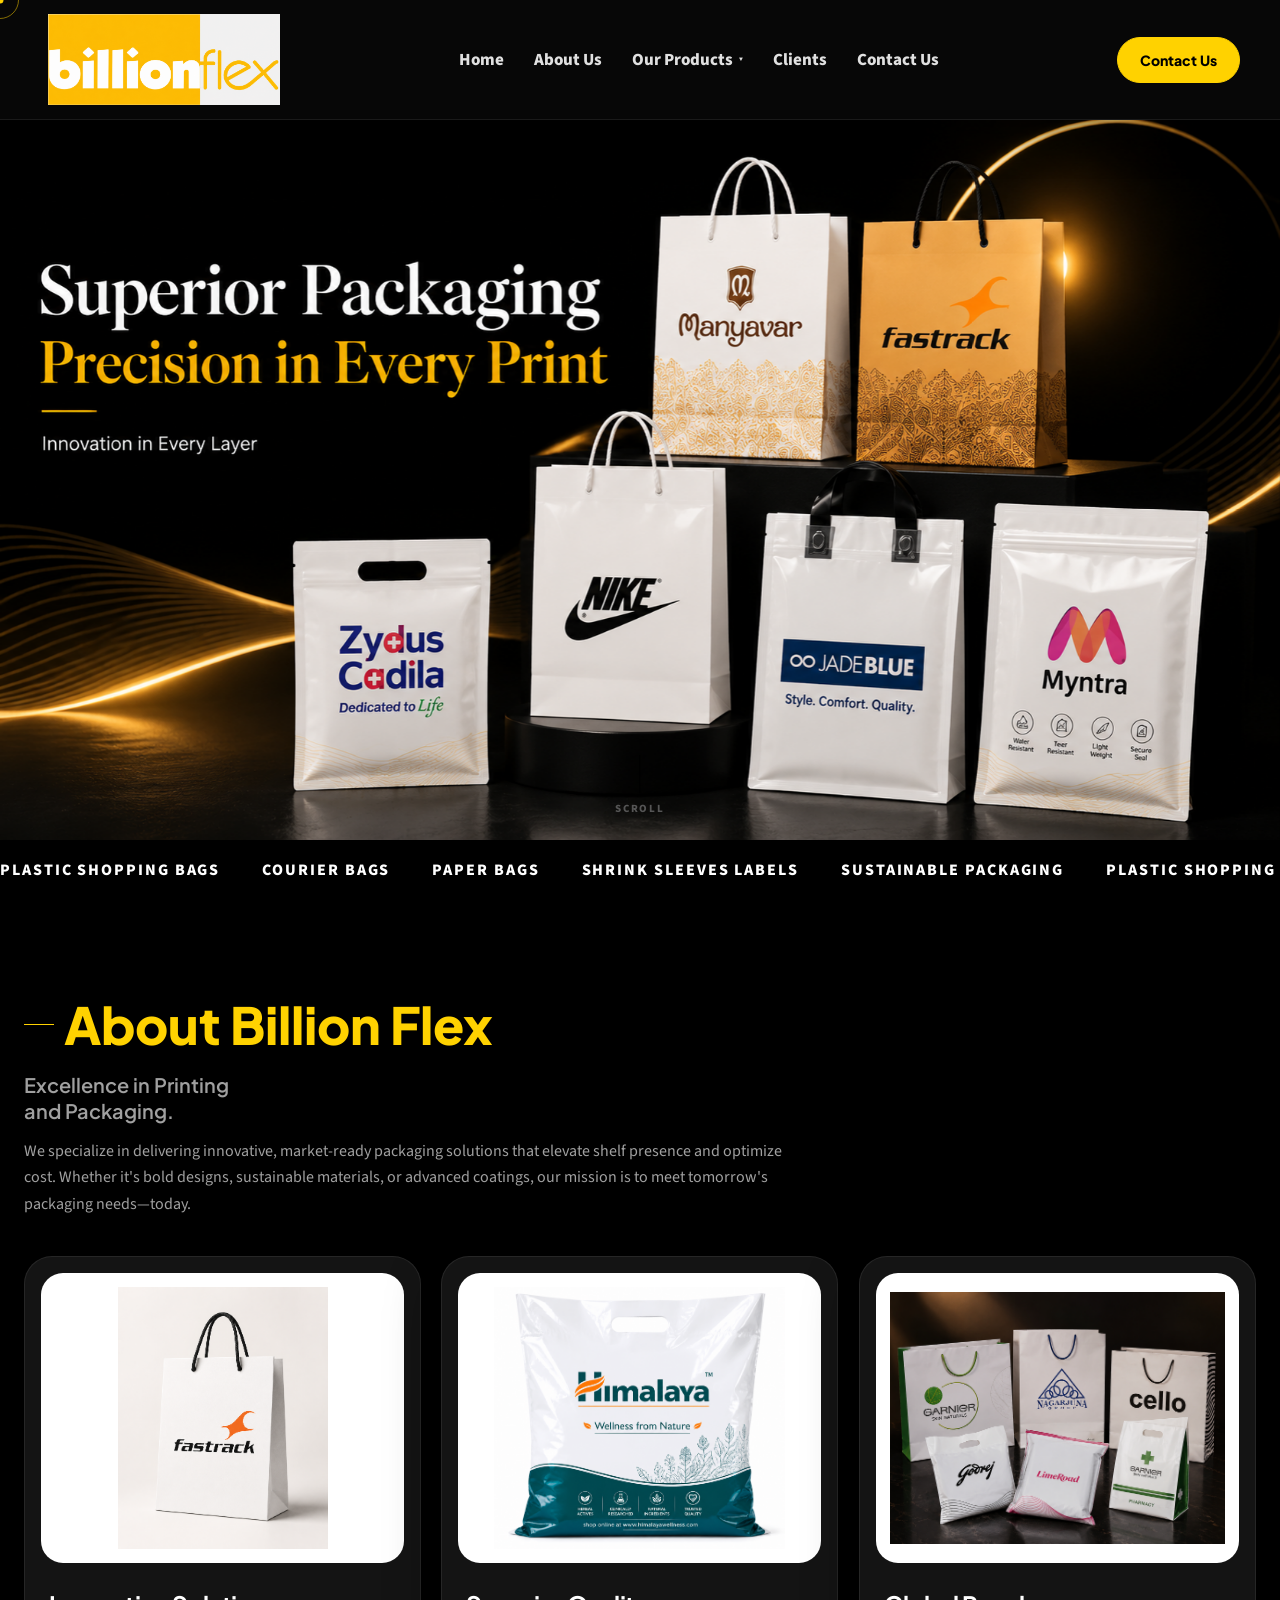
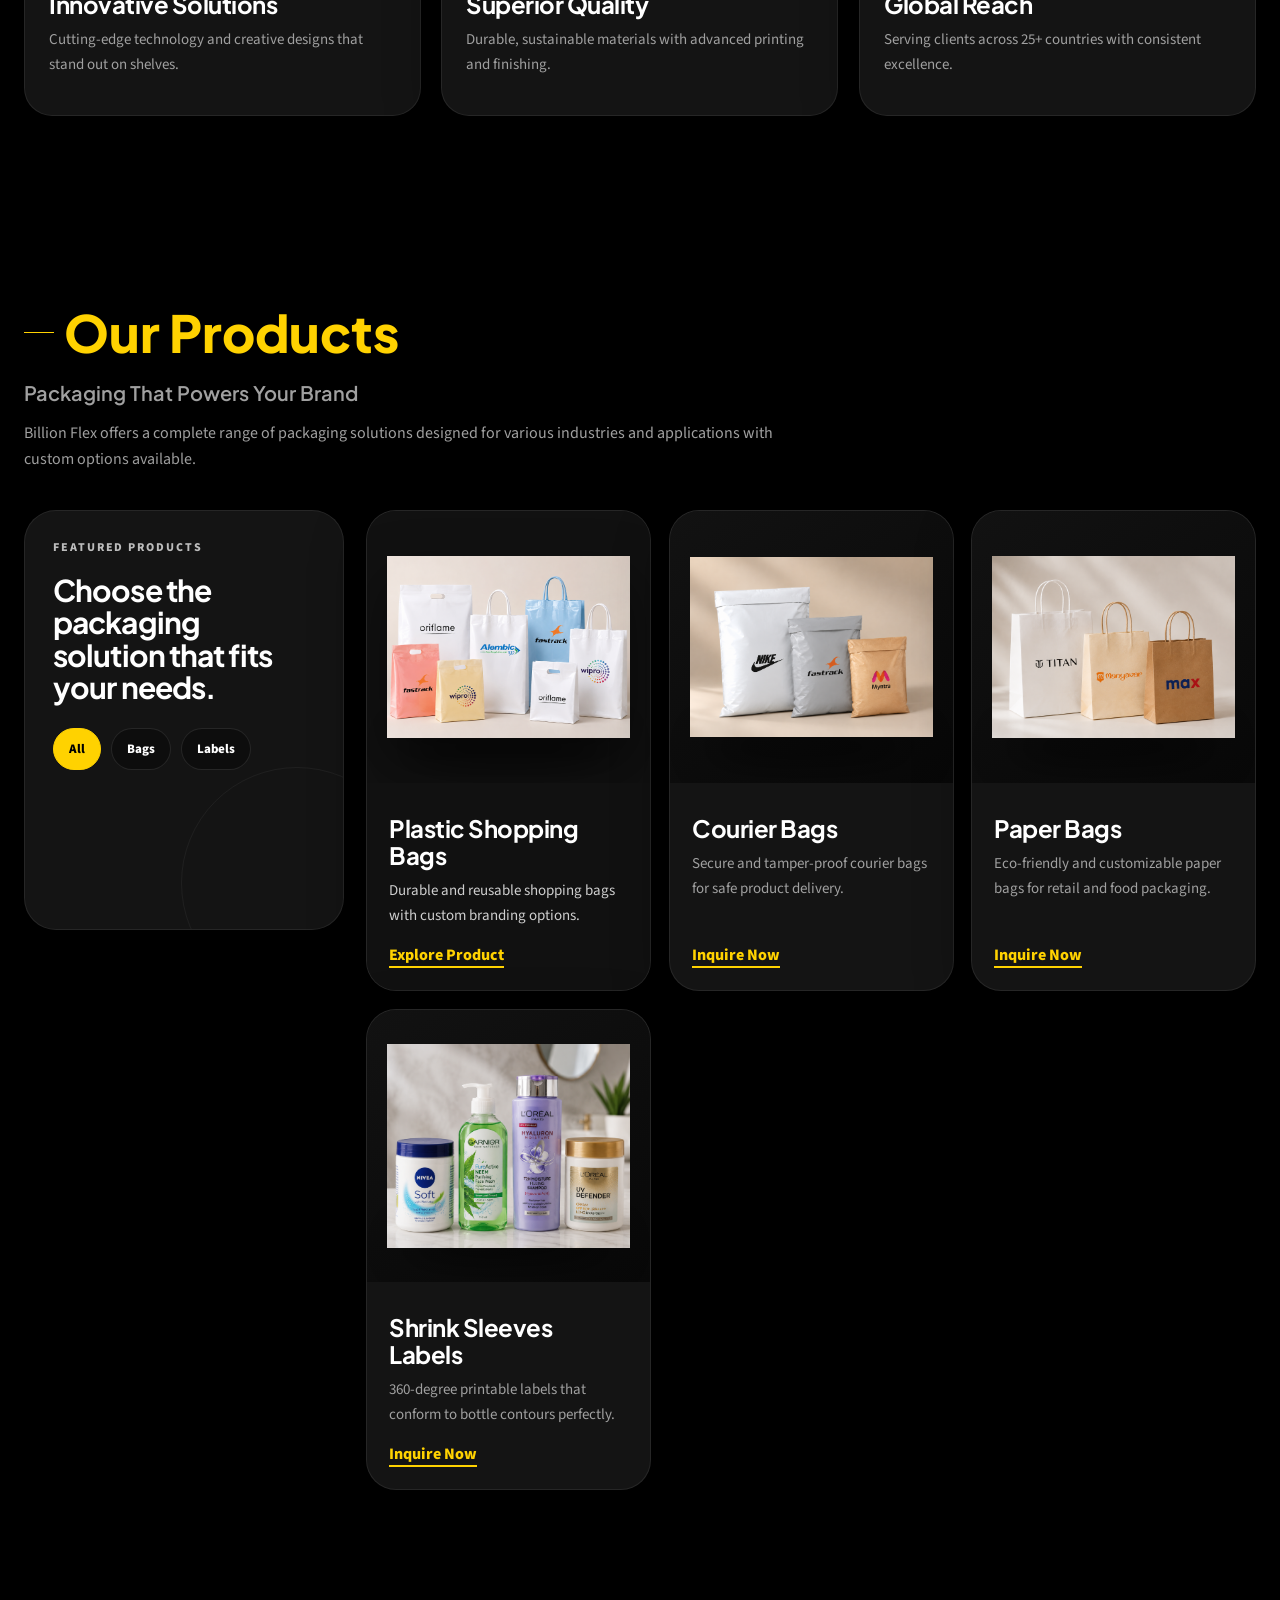
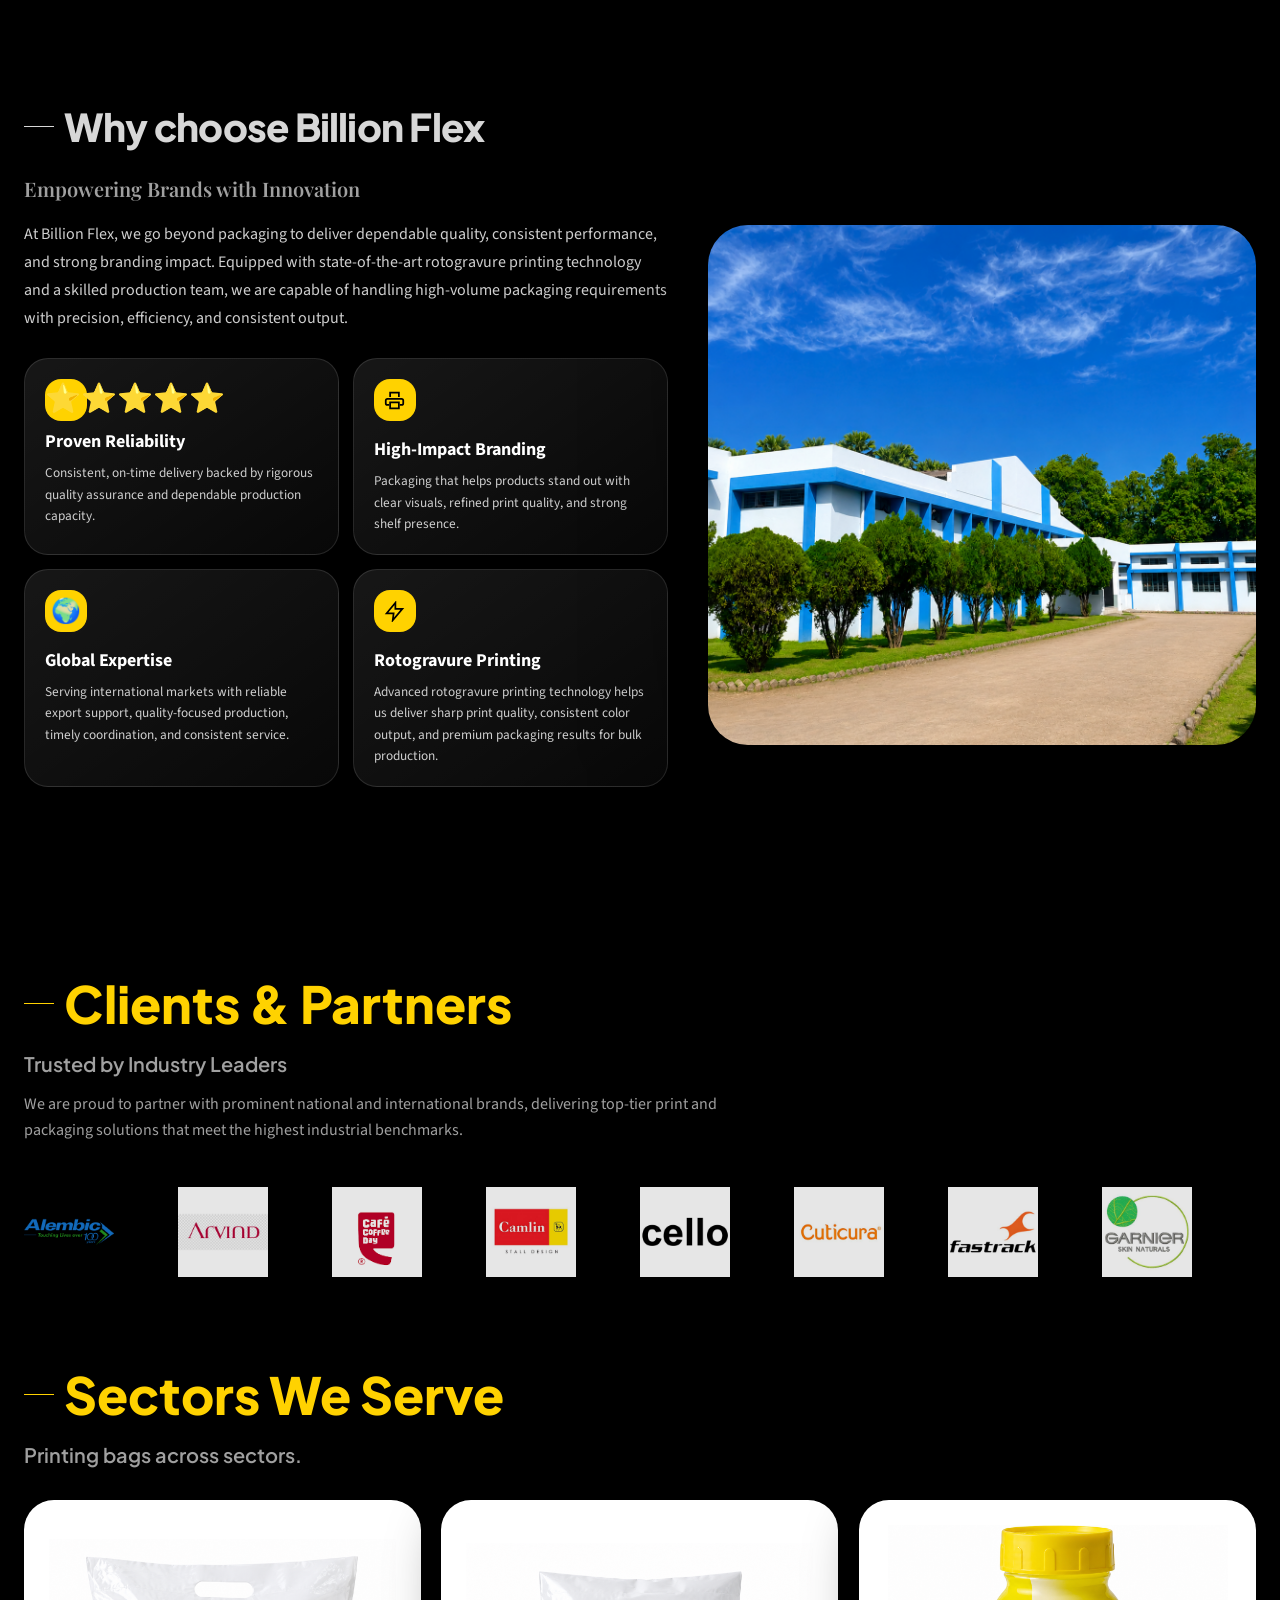
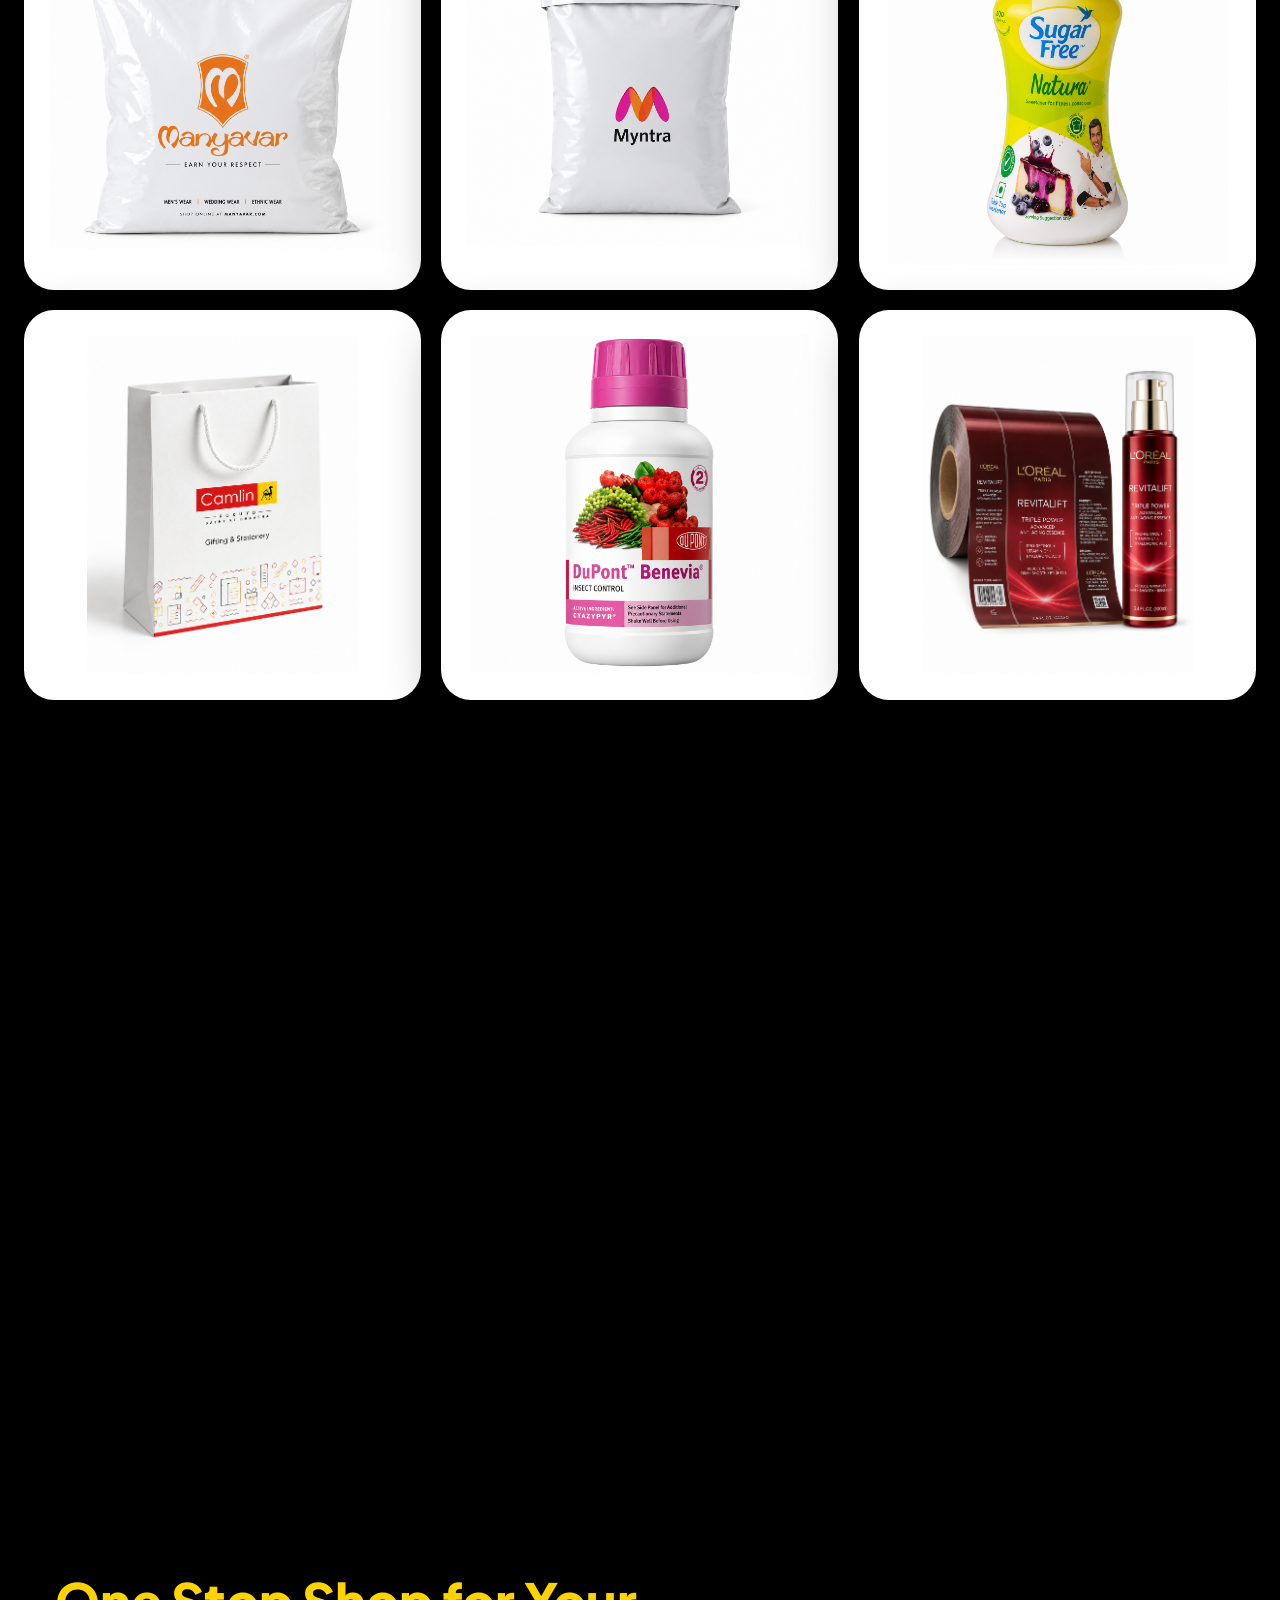
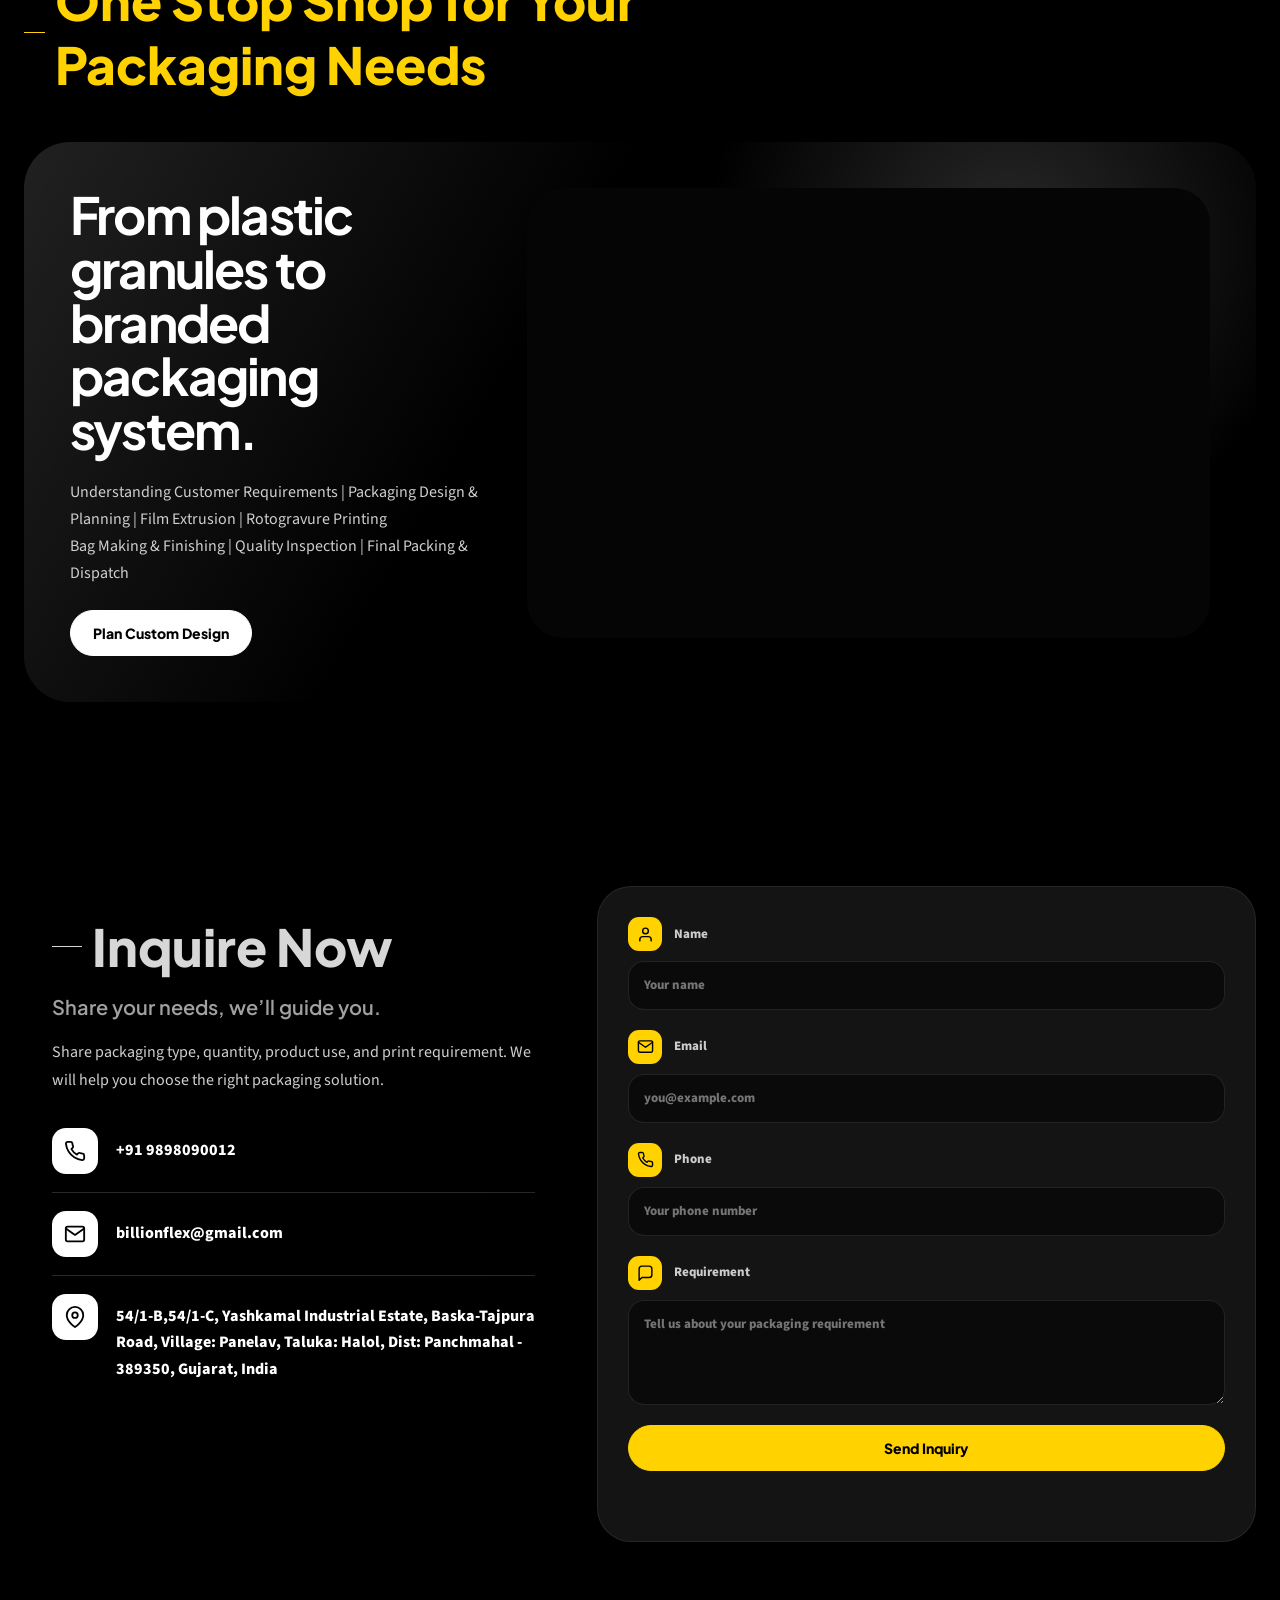
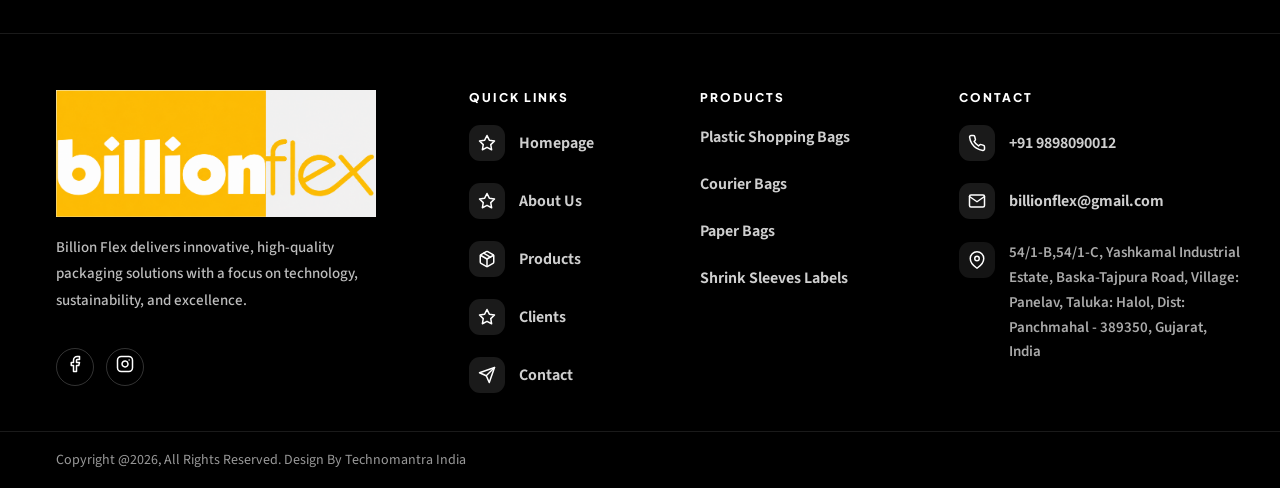
==== commit f9affe3e: "chnge" ====
--- a/index.html
+++ b/index.html
@@ -295,10 +295,10 @@
           </div>
         </article>
         <article class="industry-card reveal delay-1">
-          <img src="images and videos/shopping bag.png" alt="Plastic Shopping Bags" />
-          <div>
-            <h3>Plastic Shopping Bags</h3>
-            <p>Durable printed plastic carry bags for retail, supermarkets, local stores, and daily-use packaging.</p>
+          <img src="images and videos/duo pont sectors.png" alt="Agriculture Packaging" />
+          <div>
+            <h3>Agriculture Packaging</h3>
+            <p>High-durability printed bags and films, supplying reliable packaging solutions for the agriculture sector also.</p>
           </div>
         </article>
         <article class="industry-card reveal delay-2">
--- a/style.css
+++ b/style.css
@@ -8,7 +8,7 @@
 .banner-stage{position:relative;width:min(600px,100%);height:590px;border-radius:var(--radius-lg);background:#ffffff;box-shadow:var(--shadow);overflow:hidden;transform-style:preserve-3d}.banner-stage:before{content:"";position:absolute;inset:16px;border:1px solid rgba(255,255,255,.12);border-radius:38px}.banner-stage:after{content:"PACKAGING";position:absolute;left:-15px;bottom:30px;color:rgba(255,255,255,.055);font-weight:800;font-size:80px;letter-spacing:-.08em}.banner-frame{position:absolute;background:linear-gradient(145deg,#fff,#e8e8e8);border:1px solid rgba(255,255,255,.22);box-shadow:0 25px 70px rgba(0,0,0,.35);display:grid;place-items:center;overflow:hidden}.banner-frame img{width:100%;height:100%;object-fit:contain;padding:18px;filter:drop-shadow(0 26px 26px rgba(0,0,0,.3))}.frame-a{width:56%;height:66%;left:22%;top:12%;border-radius:38px;animation:floatHero 5s ease-in-out infinite}.frame-b{width:38%;height:34%;right:3%;bottom:11%;border-radius:28px;animation:floatHero 6s ease-in-out infinite reverse}.frame-c{width:36%;height:32%;left:0;bottom:16%;border-radius:28px;animation:floatHero 7s ease-in-out infinite}.premium-seal{position:absolute;right:32px;top:40px;color:#fff;display:flex;align-items:center;gap:12px;z-index:5}.premium-seal b{width:54px;height:54px;border-radius:50%;background:#fff;color:#000;display:grid;place-items:center;font-family:"Playfair Display",serif;font-size:30px}.premium-seal span{font-size:11px;font-weight:800;text-transform:uppercase;letter-spacing:.12em;color:#d8d8d8}.hero-spec{position:absolute;left:34px;top:42px;background:#fff;color:#000;border-radius:22px;padding:14px 16px;z-index:5}.hero-spec small{display:block;text-transform:uppercase;letter-spacing:.12em;font-size:10px;font-weight:800;color:#777}.hero-spec b{font-size:14px}.scroll-cue{position:absolute;left:50%;bottom:24px;transform:translateX(-50%);display:grid;justify-items:center;gap:8px;font-size:11px;font-weight:800;text-transform:uppercase;letter-spacing:.16em;color:#555}.scroll-cue span{width:1px;height:38px;background:#000;animation:cue 1.8s infinite}
 .brand-strip{background:#000;color:#fff;overflow:hidden;padding:19px 0;white-space:nowrap}.marquee-track{display:inline-flex;gap:42px;animation:marquee 24s linear infinite}.marquee-track span{font-size:16px;font-weight:800;text-transform:uppercase;letter-spacing:.12em}
 .premium-grid{display:grid;grid-template-columns:repeat(3,1fr);gap:20px}.premium-card{position:relative;border:1px solid var(--line);background:var(--white);border-radius:var(--radius);padding:22px;box-shadow:var(--shadow-soft);overflow:hidden;transition:.45s var(--ease);transform-style:preserve-3d}.premium-card:hover,.product-card:hover,.industry-card:hover{transform:translateY(-8px);box-shadow:var(--shadow)}.premium-card span,.product-content span{font-size:12px;font-weight:800;color:#8a8a8a}.premium-card h3{font-size:24px;line-height:1.12;margin:10px 0;letter-spacing:-.02em;color:#fff}.product-content h3{font-size:24px;line-height:1.12;margin:10px 0;letter-spacing:-.02em;color:#fff}.premium-card p,.product-content p{color:#a0a0a0;line-height:1.65;font-size:15px}.flip-card{min-height:460px;padding:16px}.flip-media{height:290px;border-radius:22px;background:#ffffff;overflow:hidden;position:relative;touch-action:manipulation}.flip-media img{position:absolute;inset:0;width:100%;height:100%;object-fit:contain;padding:14px;transition:opacity .55s var(--ease),transform .75s var(--ease)}.flip-media .secondary{opacity:0;transform:translateY(28px) scale(.94)}.flip-card.flip-card-touch{cursor:pointer}@media (hover:hover){.flip-card:hover .primary{opacity:0;transform:translateY(-28px) scale(1.05)}.flip-card:hover .secondary{opacity:1;transform:translateY(0) scale(1)}}.flip-card.is-flipped .primary{opacity:0;transform:translateY(-28px) scale(1.05)}.flip-card.is-flipped .secondary{opacity:1;transform:translateY(0) scale(1)}.flip-card>div:last-child{padding:18px 8px 4px}
-.products{background:var(--soft)}.product-shell{display:grid;grid-template-columns:320px 1fr;gap:22px;align-items:start}.product-panel{position:sticky;top:100px;background:#141414;border:1px solid var(--line);color:#fff;border-radius:32px;padding:28px;min-height:420px;box-shadow:var(--shadow);overflow:hidden}.product-panel:after{content:"";position:absolute;right:-70px;bottom:-70px;width:230px;height:230px;border:1px solid rgba(255,255,255,.05);border-radius:50%;animation:spin 20s linear infinite}.product-panel p{color:#bcbcbc;font-size:12px;font-weight:800;text-transform:uppercase;letter-spacing:.16em}.product-panel h3{font-size:30px;letter-spacing:-.03em;line-height:1.08;margin:18px 0 24px}.filter-tabs{display:flex;gap:10px;flex-wrap:wrap}.filter-tabs button{border:1px solid rgba(255,255,255,.1);background:#0d0d0d;color:#fff;border-radius:999px;padding:11px 15px;font-weight:800;font-size:13px;cursor:none;transition:.25s}.filter-tabs button.active,.filter-tabs button:hover{background:var(--gold);color:#000;border-color:var(--gold)}.product-grid{display:grid;grid-template-columns:repeat(3,1fr);gap:18px;align-items:stretch}.product-card{position:relative;display:flex;flex-direction:column;height:100%;min-height:0;border-radius:30px;background:var(--white);border:1px solid var(--line);box-shadow:var(--shadow-soft);overflow:hidden;transition:.45s var(--ease);transform-style:preserve-3d}.product-card.hide{display:none}.product-card figure{flex-shrink:0;height:clamp(240px,28vw,272px);box-sizing:border-box;background:linear-gradient(145deg,#121212,#080808);display:grid;place-items:center;overflow:hidden;position:relative;padding:0;margin:0}.product-card figure:after{content:"";position:absolute;inset:auto 12% 8% 12%;height:28px;background:rgba(0,0,0,.6);filter:blur(18px);border-radius:50%}.product-card figure img{width:100%;height:100%;max-height:100%;box-sizing:border-box;object-fit:contain;object-position:center;padding:20px;transition:transform .65s var(--ease),filter .65s;position:relative;z-index:1}.product-card:hover figure img{transform:scale(1.08) rotate(-2deg);filter:drop-shadow(0 18px 25px rgba(0,0,0,.22))}.product-card.product-card-spout:hover figure img{transform:scale(1.04) rotate(-1deg)}.product-content{flex:1;display:flex;flex-direction:column;padding:22px;min-height:0}.product-content span{flex-shrink:0}.product-content h3{margin:10px 0 0;color:#fff}.product-content p{flex-grow:1;margin:10px 0 0;color:#a0a0a0}.product-content a{display:inline-block;margin-top:auto;padding-top:16px;font-weight:800;border-bottom:2px solid var(--gold);color:var(--gold);width:fit-content}.featured-product{grid-row:auto;min-height:0;height:100%;display:flex;flex-direction:column}.featured-product figure{background:#111}.featured-product .product-content{background:#111;color:#fff}.featured-product .product-content p,.featured-product .product-content span{color:#cfcfcf}.featured-product .product-content a{border-color:var(--gold);color:var(--gold)}.featured-product figure img{filter:drop-shadow(0 24px 28px rgba(0,0,0,.45))}
+.products{background:var(--soft)}.product-shell{display:grid;grid-template-columns:320px 1fr;gap:22px;align-items:start}.product-panel{position:sticky;top:100px;background:#141414;border:1px solid var(--line);color:#fff;border-radius:32px;padding:28px;min-height:420px;box-shadow:var(--shadow);overflow:hidden}.product-panel:after{content:"";position:absolute;right:-70px;bottom:-70px;width:230px;height:230px;border:1px solid rgba(255,255,255,.05);border-radius:50%;animation:spin 20s linear infinite}.product-panel p{color:#bcbcbc;font-size:12px;font-weight:800;text-transform:uppercase;letter-spacing:.16em}.product-panel h3{font-size:30px;letter-spacing:-.03em;line-height:1.08;margin:18px 0 24px}.filter-tabs{display:flex;gap:10px;flex-wrap:wrap}.filter-tabs button{border:1px solid rgba(255,255,255,.1);background:#0d0d0d;color:#fff;border-radius:999px;padding:11px 15px;font-weight:800;font-size:13px;cursor:none;transition:.25s}.filter-tabs button.active,.filter-tabs button:hover{background:var(--gold);color:#000;border-color:var(--gold)}.product-grid{display:grid;grid-template-columns:repeat(3,1fr);gap:18px;align-items:stretch}.product-card{position:relative;display:flex;flex-direction:column;height:100%;min-height:0;border-radius:30px;background:var(--white);border:1px solid var(--line);box-shadow:var(--shadow-soft);overflow:hidden;transition:.45s var(--ease);transform-style:preserve-3d}.product-card.hide{display:none}.product-card figure{flex-shrink:0;height:clamp(240px,28vw,272px);box-sizing:border-box;background:linear-gradient(145deg,#121212,#080808);display:grid;place-items:center;overflow:hidden;position:relative;padding:0;margin:0}.product-card figure:after{content:"";position:absolute;inset:auto 12% 8% 12%;height:28px;background:rgba(0,0,0,.6);filter:blur(18px);border-radius:50%}.product-card figure img{width:100%;height:100%;max-height:100%;box-sizing:border-box;object-fit:contain;object-position:center;padding:20px;transition:transform .65s var(--ease),filter .65s;position:relative;z-index:1}.product-card:hover figure img{transform:scale(1.08);filter:drop-shadow(0 18px 25px rgba(0,0,0,.22))}.product-card.product-card-spout:hover figure img{transform:scale(1.04)}.product-content{flex:1;display:flex;flex-direction:column;padding:22px;min-height:0}.product-content span{flex-shrink:0}.product-content h3{margin:10px 0 0;color:#fff}.product-content p{flex-grow:1;margin:10px 0 0;color:#a0a0a0}.product-content a{display:inline-block;margin-top:auto;padding-top:16px;font-weight:800;border-bottom:2px solid var(--gold);color:var(--gold);width:fit-content}.featured-product{grid-row:auto;min-height:0;height:100%;display:flex;flex-direction:column}.featured-product figure{background:#111}.featured-product .product-content{background:#111;color:#fff}.featured-product .product-content p,.featured-product .product-content span{color:#cfcfcf}.featured-product .product-content a{border-color:var(--gold);color:var(--gold)}.featured-product figure img{filter:drop-shadow(0 24px 28px rgba(0,0,0,.45))}
 .showcase{max-width:none;background:#000;color:#fff;display:grid;grid-template-columns:.9fr 1.1fr;gap:56px;align-items:center;overflow:hidden;text-align:left}.showcase-copy{text-align:left}.showcase p{color:#cfcfcf;line-height:1.75;font-size:16px;margin-top:18px}.choice-cards{display:grid;grid-template-columns:1fr 1fr;gap:14px;margin-top:26px}.choice-cards article{position:relative;overflow:hidden;border:1px solid var(--line-dark);background:linear-gradient(145deg,rgba(255,255,255,.09),rgba(255,255,255,.03));border-radius:24px;padding:20px;min-height:164px;transition:.35s var(--ease)}.choice-cards article:hover{transform:translateY(-8px);background:var(--gold);color:#000}.choice-cards i{width:42px;height:42px;border-radius:16px;display:inline-grid;place-items:center;background:var(--gold);color:#000;margin-bottom:16px}.choice-cards i svg{width:21px;height:21px}.choice-cards b{display:block;font-size:18px}.choice-cards small{display:block;color:#cfcfcf;line-height:1.6;margin-top:8px}.choice-cards article:hover small{color:#222}.showcase-gallery{position:relative;align-self:end;margin-bottom:24px}.gallery-main{width:100%;height:520px;object-fit:cover;border-radius:40px;box-shadow:0 40px 110px rgba(0,0,0,.5)}.gallery-float{display:none}
 .industry-grid{display:grid;grid-template-columns:repeat(3,1fr);gap:20px}.industry-card{position:relative;height:390px;border-radius:30px;overflow:hidden;background:#ffffff;color:#000000;border:1px solid rgba(255,255,255,.08);box-shadow:var(--shadow-soft);transition:.45s var(--ease)}.industry-card img{width:100%;height:100%;object-fit:contain;padding:24px;background:#ffffff;transition:transform .8s var(--ease);opacity:1}.industry-card:after{content:"";position:absolute;inset:0;background:rgba(255,255,255,0.96);opacity:0;transition:.45s;z-index:1}.industry-card:hover:after{opacity:1}.industry-card:hover img{transform:scale(1.05)}.industry-card div{position:absolute;left:22px;right:22px;bottom:22px;z-index:2;opacity:0;transform:translateY(18px);transition:.4s var(--ease)}.industry-card:hover div{opacity:1;transform:translateY(0)}.industry-card span{display:inline-flex;background:var(--gold);color:#000000;border-radius:999px;padding:8px 12px;font-size:11px;font-weight:800;text-transform:uppercase}.industry-card h3{font-size:25px;letter-spacing:-.025em;margin-top:12px;color:#000000}.industry-card p{font-size:14px;color:#333333;line-height:1.5;margin-top:8px;font-weight:500}
 .process{display:grid;grid-template-columns:.9fr 1.1fr;gap:52px;align-items:center;background:var(--soft)}.process-visual{position:relative;border-radius:var(--radius-lg);background:#050505;border:1px solid var(--line);min-height:500px;display:grid;place-items:center;overflow:hidden;box-shadow:var(--shadow)}.process-visual:before{content:"";position:absolute;inset:10%;border:1px solid rgba(255,255,255,.05);border-radius:50%;animation:spin 22s linear infinite}.slider-track{position:absolute;inset:0}.slider-track img{position:absolute;z-index:2;left:5%;top:7%;width:90%;height:86%;object-fit:contain;opacity:0;filter:drop-shadow(0 35px 45px rgba(0,0,0,.45));transform:translateX(50px) scale(.94);transition:opacity .8s var(--ease),transform .8s var(--ease)}.slider-track img.active{opacity:1;transform:translateX(0) scale(1)}.slider-dots{position:absolute;z-index:5;bottom:22px;left:50%;transform:translateX(-50%);display:flex;gap:8px}.slider-dots button{width:9px;height:9px;border:0;border-radius:50%;background:rgba(255,255,255,.2);transition:.3s}.slider-dots button.active{width:28px;border-radius:999px;background:var(--gold)}.accordion{display:grid;gap:14px;margin-top:28px}.accordion-item{border:1px solid var(--line);background:var(--white);text-align:left;border-radius:22px;padding:18px 20px;cursor:none;display:flex;flex-direction:column;align-items:flex-start;gap:4px;transition:background .3s,color .3s,border-color .3s}.accordion-item b{font-size:18px;font-weight:800;line-height:1.3;color:#fff}.accordion-item small{display:block;max-height:0;overflow:hidden;opacity:0;color:#a0a0a0;line-height:1.6;font-size:15px;transition:max-height .4s var(--ease),opacity .35s,color .3s;width:100%}@media (hover:hover){.accordion-item:hover{background:var(--gold);color:#000;border-color:var(--gold)}.accordion-item:hover b{color:#000}.accordion-item:hover small{max-height:120px;opacity:1;color:#333;margin-top:2px}.accordion-item:focus-visible{background:var(--gold);color:#000;border-color:var(--gold);outline:none;box-shadow:0 0 0 3px rgba(255,210,0,.22)}.accordion-item:focus-visible b{color:#000}.accordion-item:focus-visible small{max-height:120px;opacity:1;color:#333;margin-top:2px}}.accordion-item.active{background:var(--gold);color:#000;border-color:var(--gold)}.accordion-item.active b{color:#000}.accordion-item.active small{max-height:120px;opacity:1;color:#333;margin-top:2px}
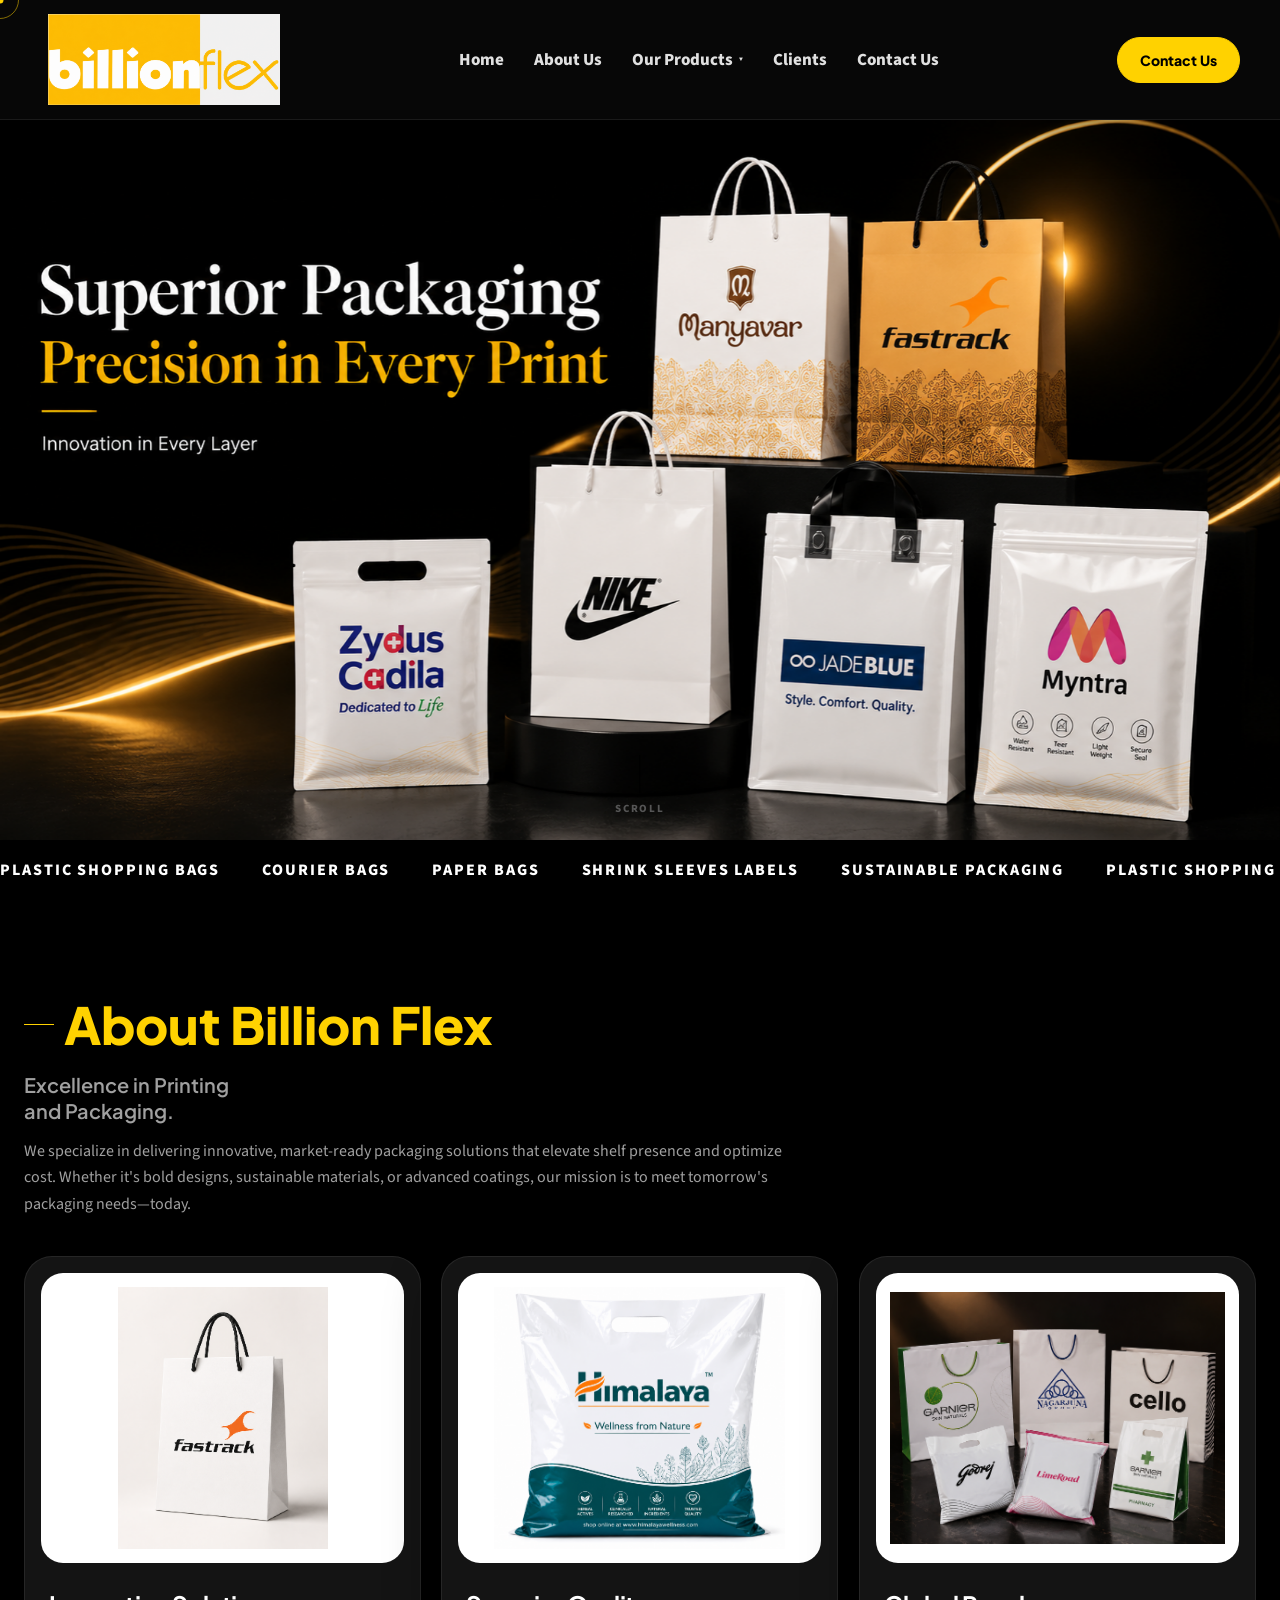
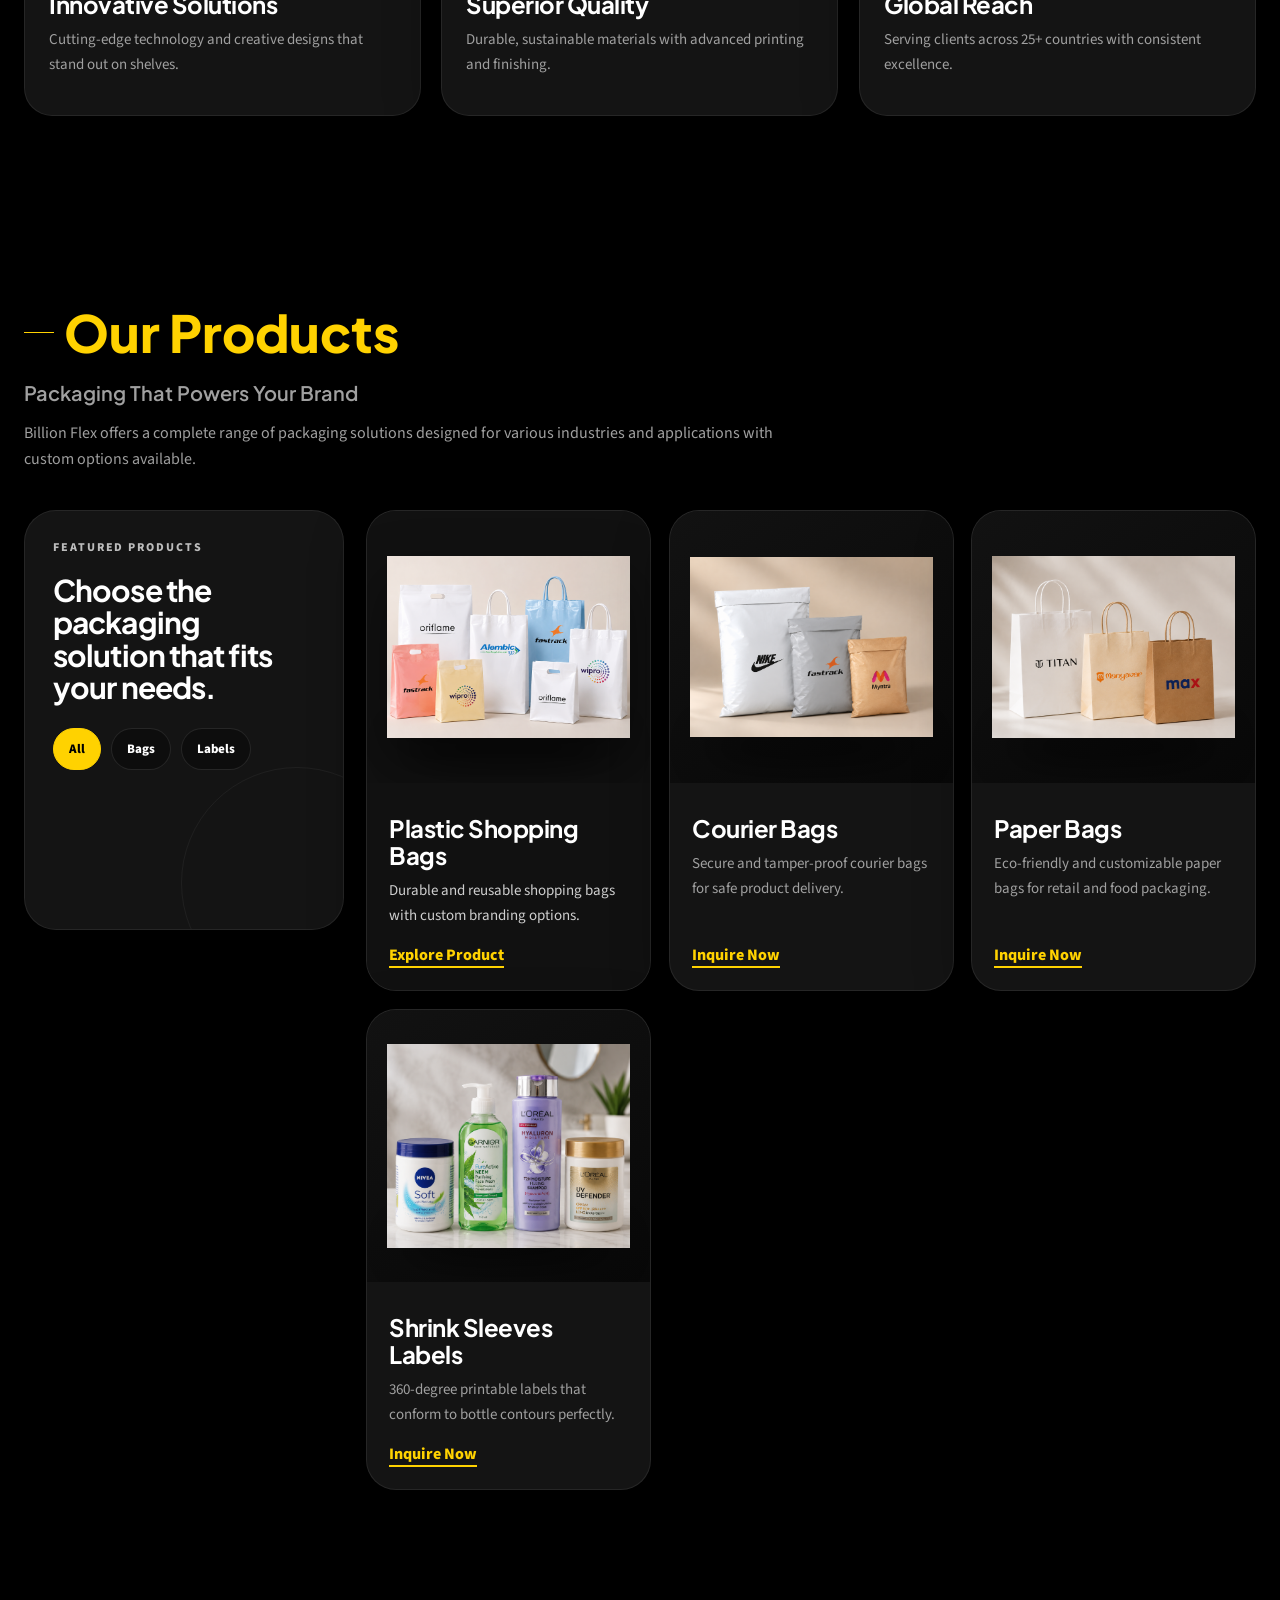
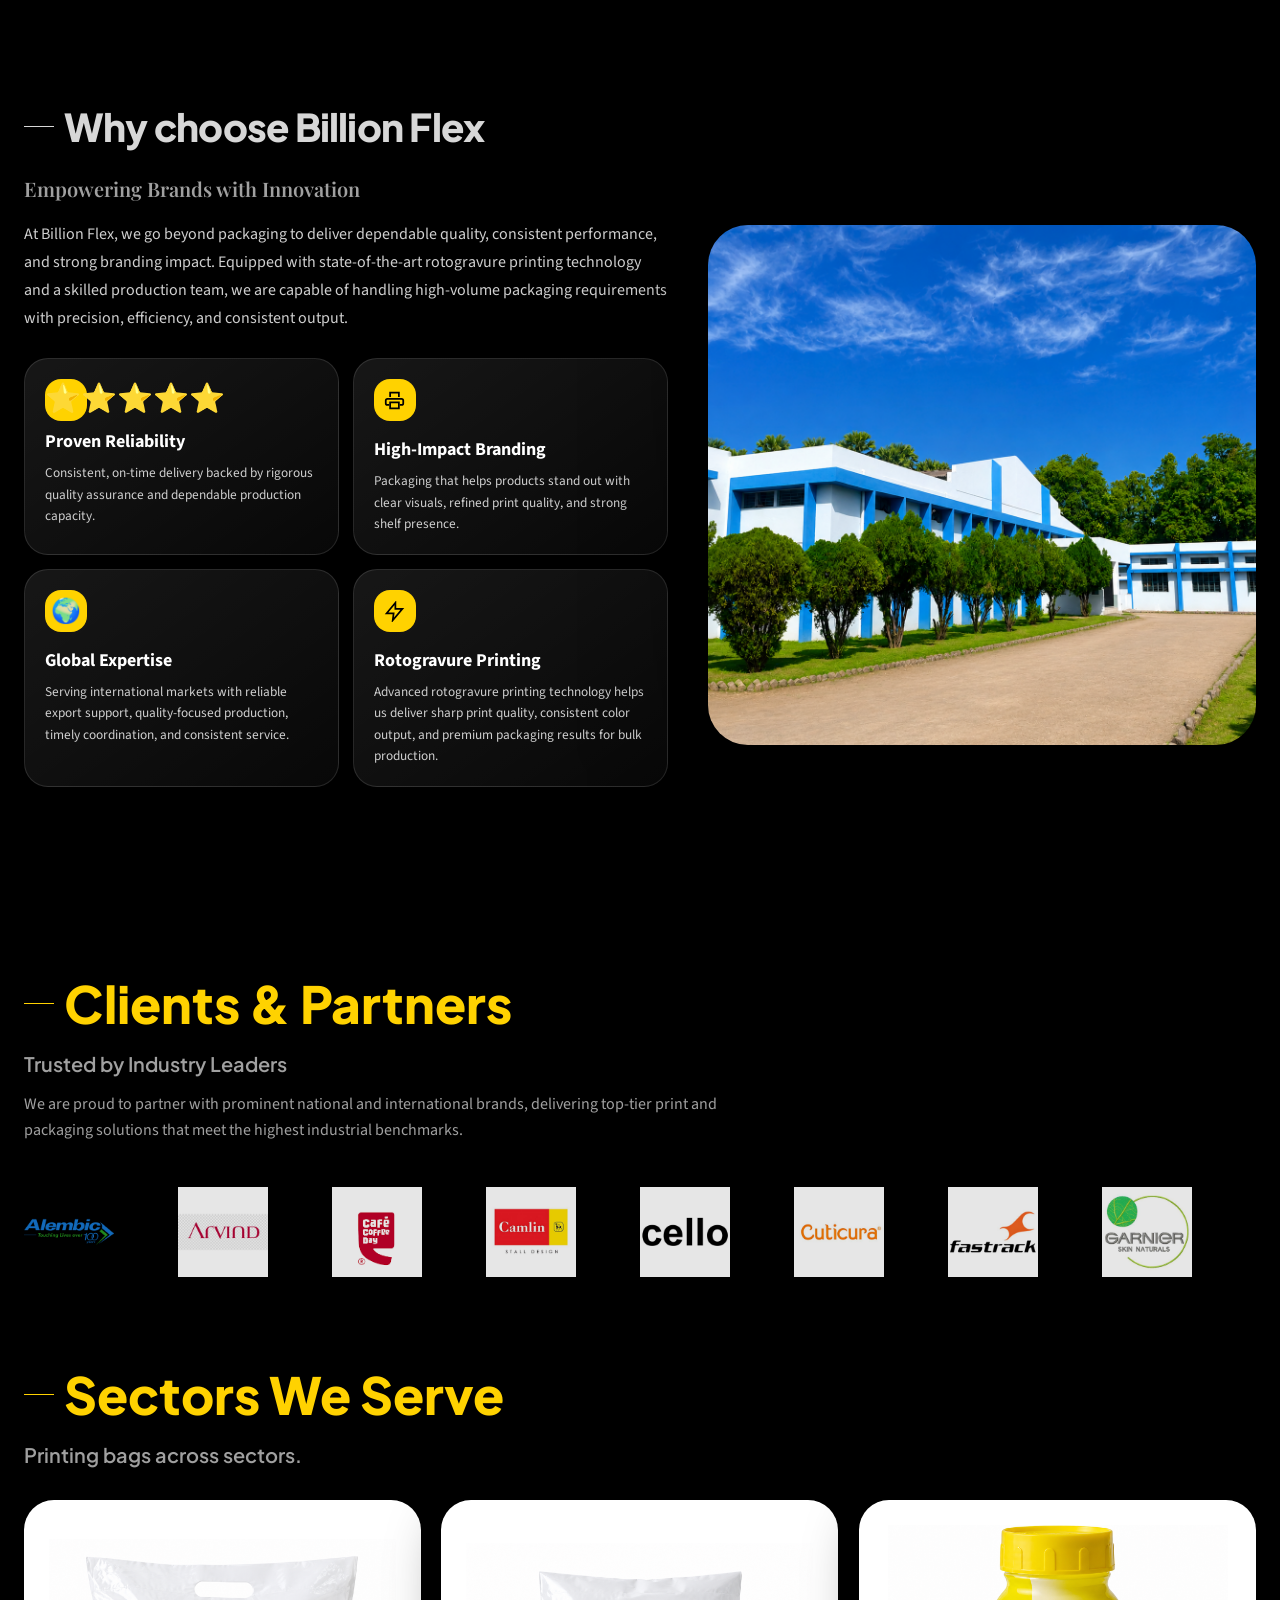
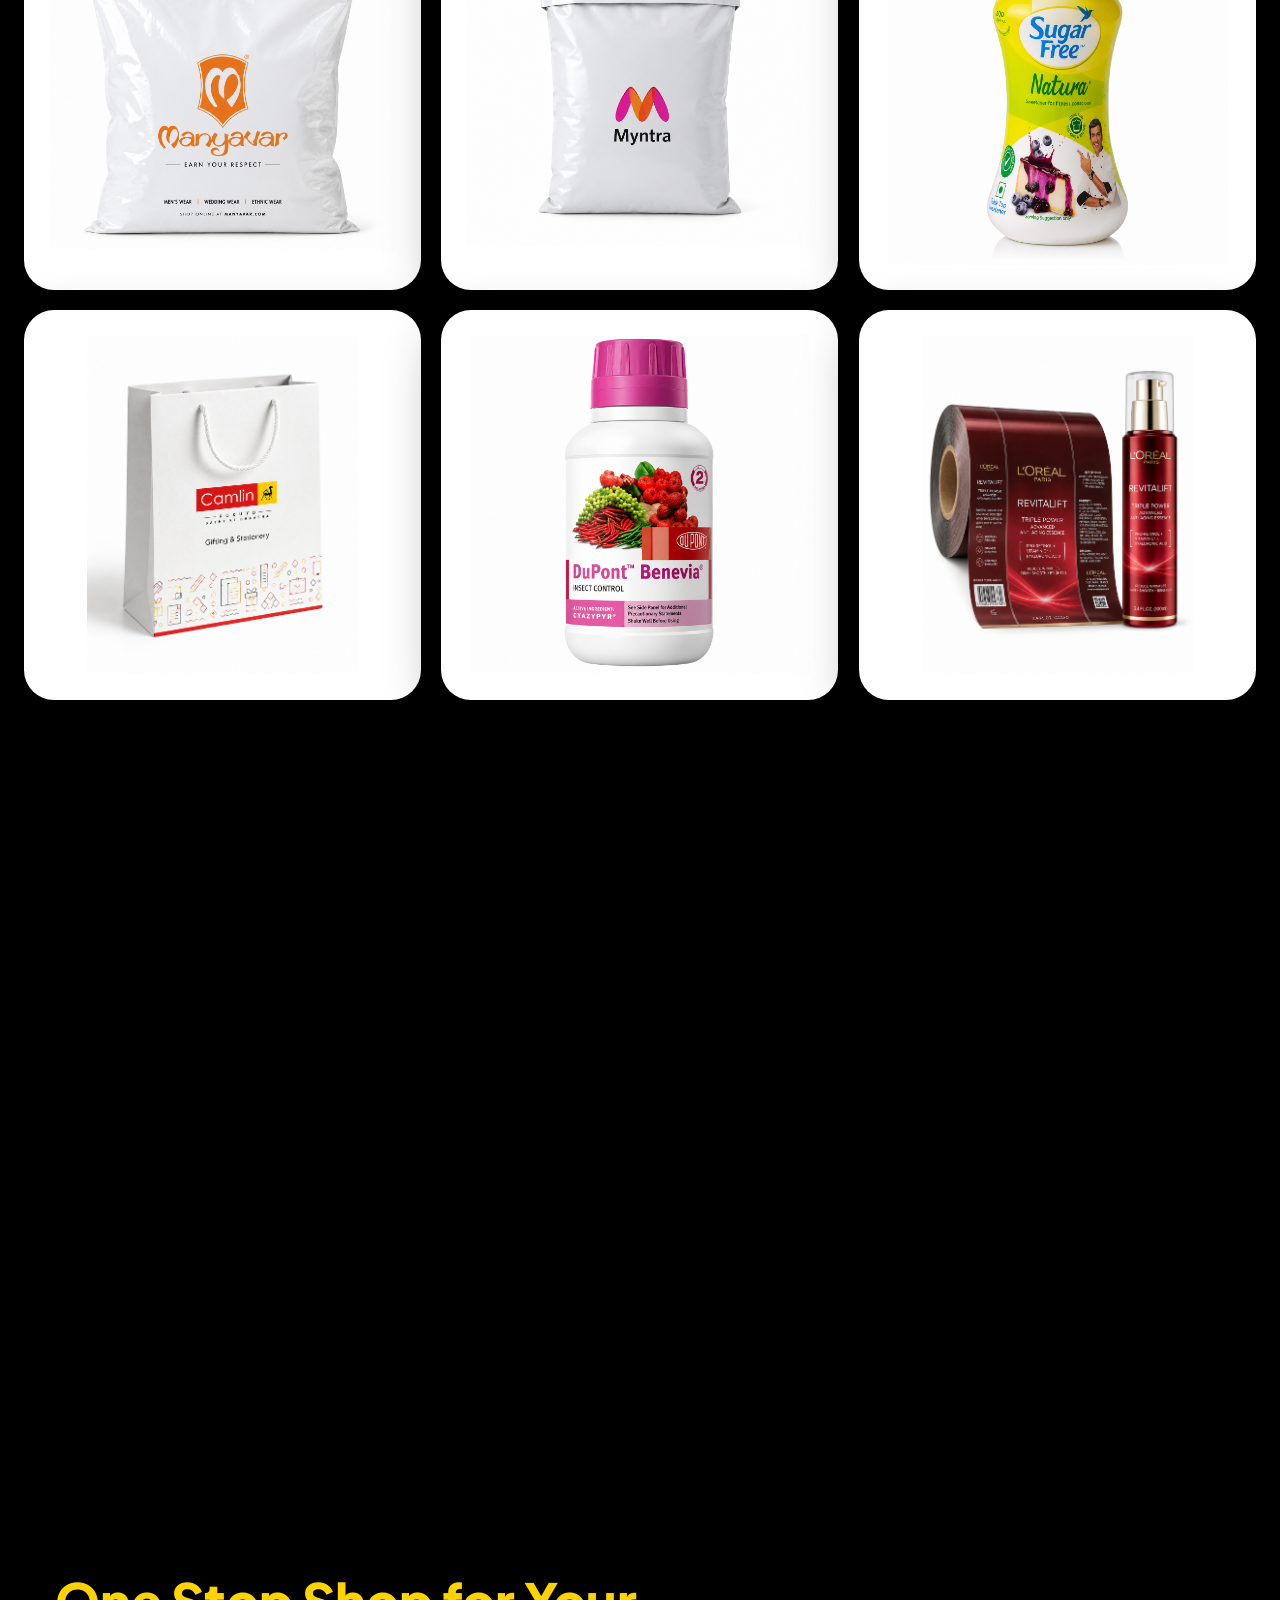
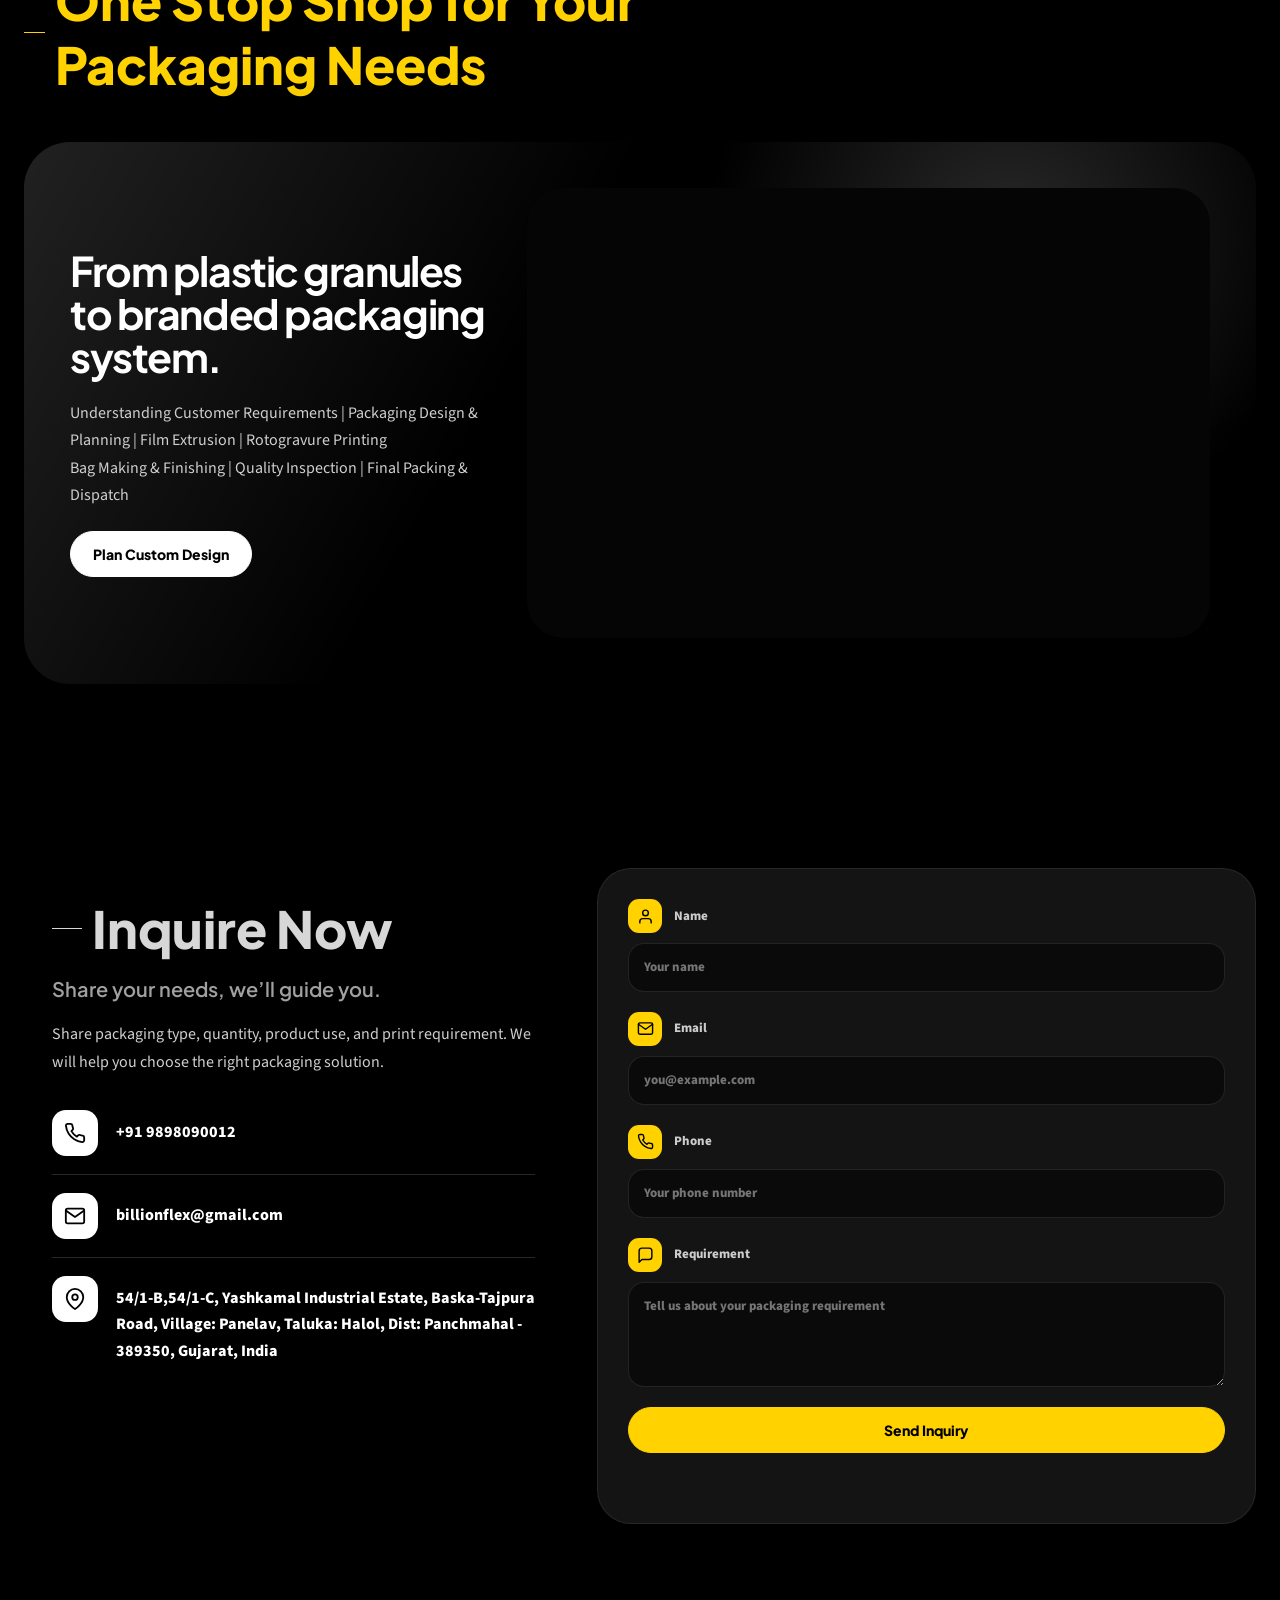
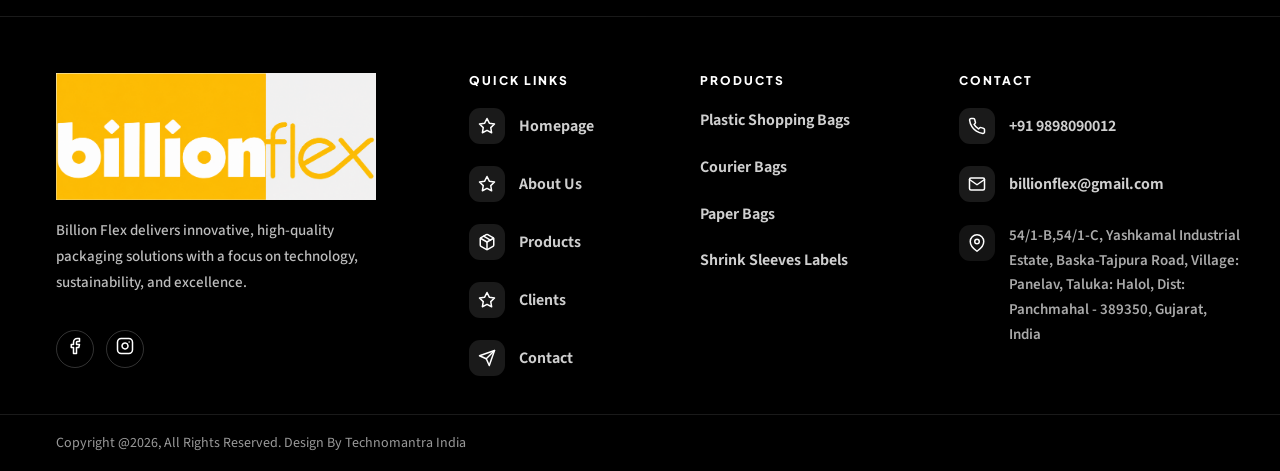
==== commit 251cd9e7: "chnge" ====
--- a/index.html
+++ b/index.html
@@ -343,7 +343,7 @@
       </div>
       <div class="service-card reveal">
         <div class="service-copy">
-          <h3>From plastic granules to branded packaging system.</h3>
+          <h3 style="font-size: clamp(28px, 3.2vw, 44px);">From plastic granules to branded packaging system.</h3>
           <p class="service-process-line">Understanding Customer Requirements | Packaging Design &amp; Planning | Film Extrusion | Rotogravure Printing<br>Bag Making &amp; Finishing | Quality Inspection | Final Packing &amp; Dispatch</p><a href="#contact" class="btn btn-light magnetic">Plan Custom Design</a>
         </div>
         <div class="service-stack">
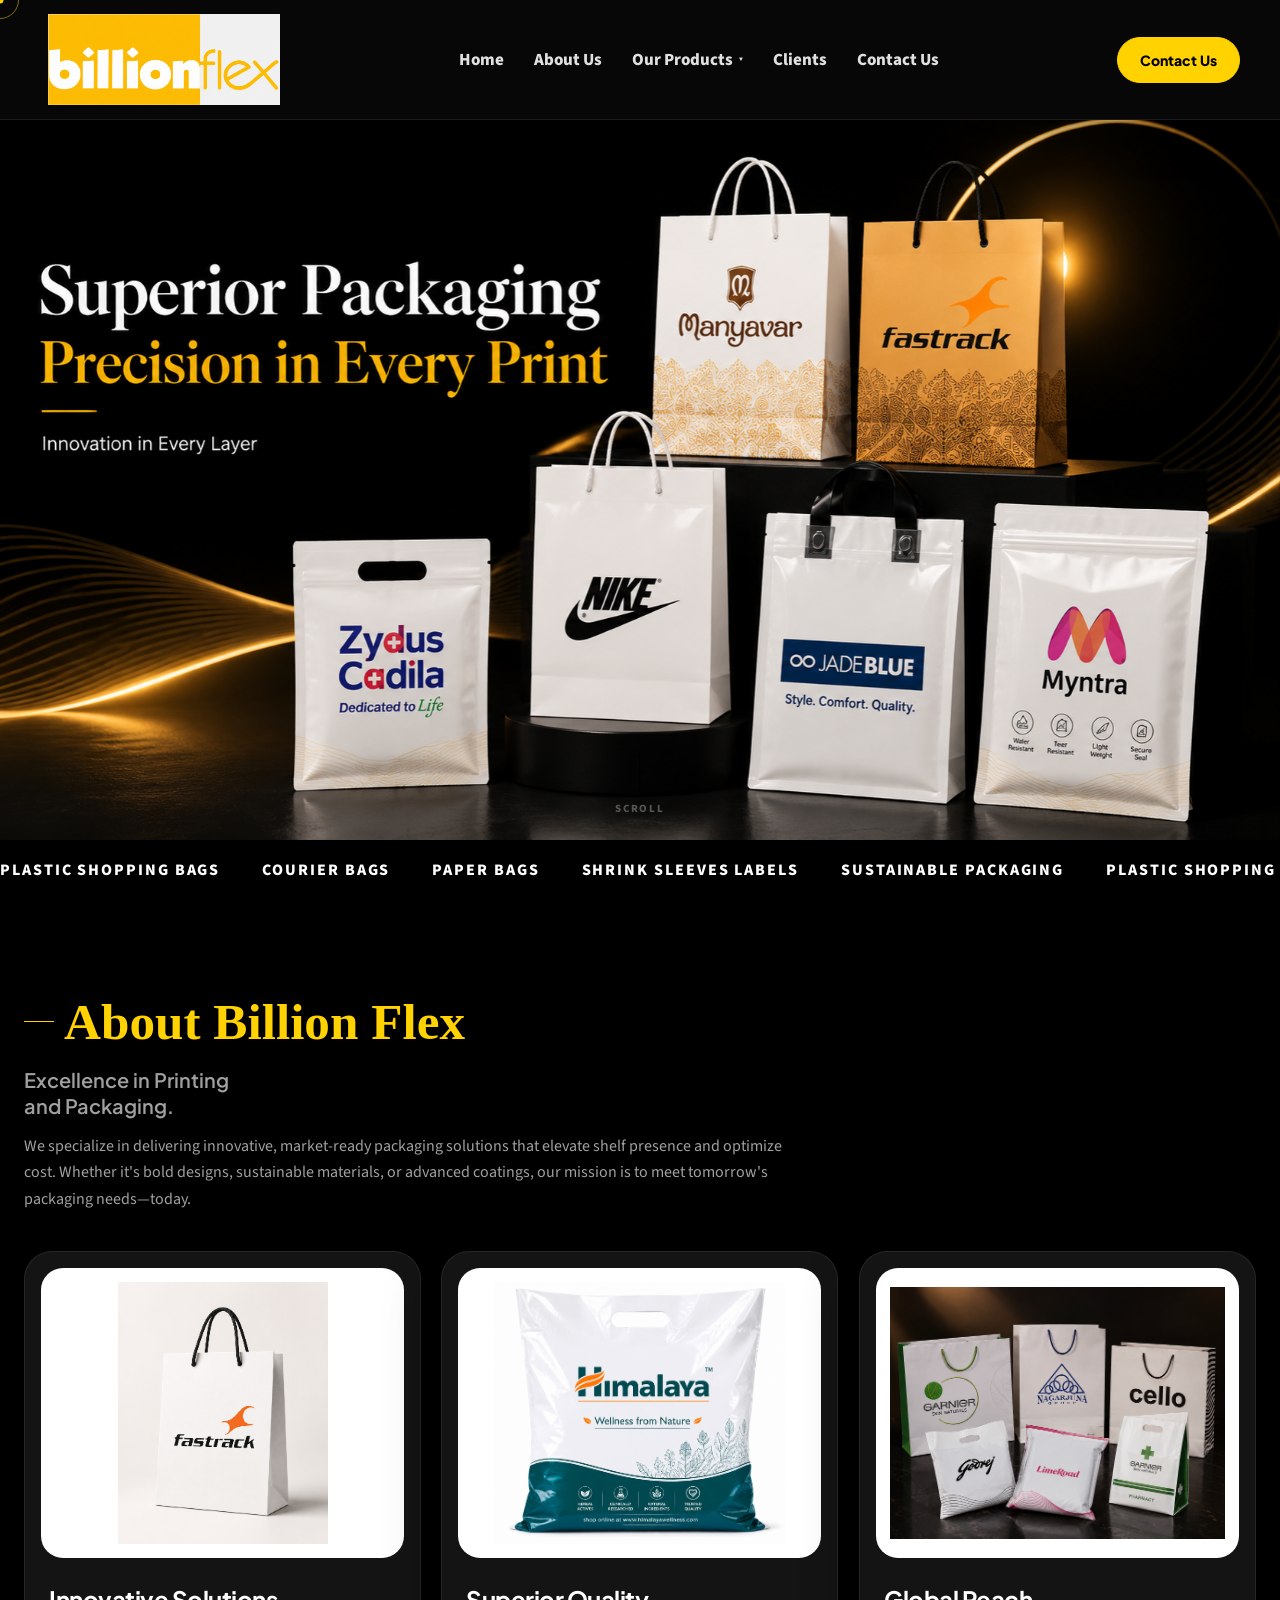
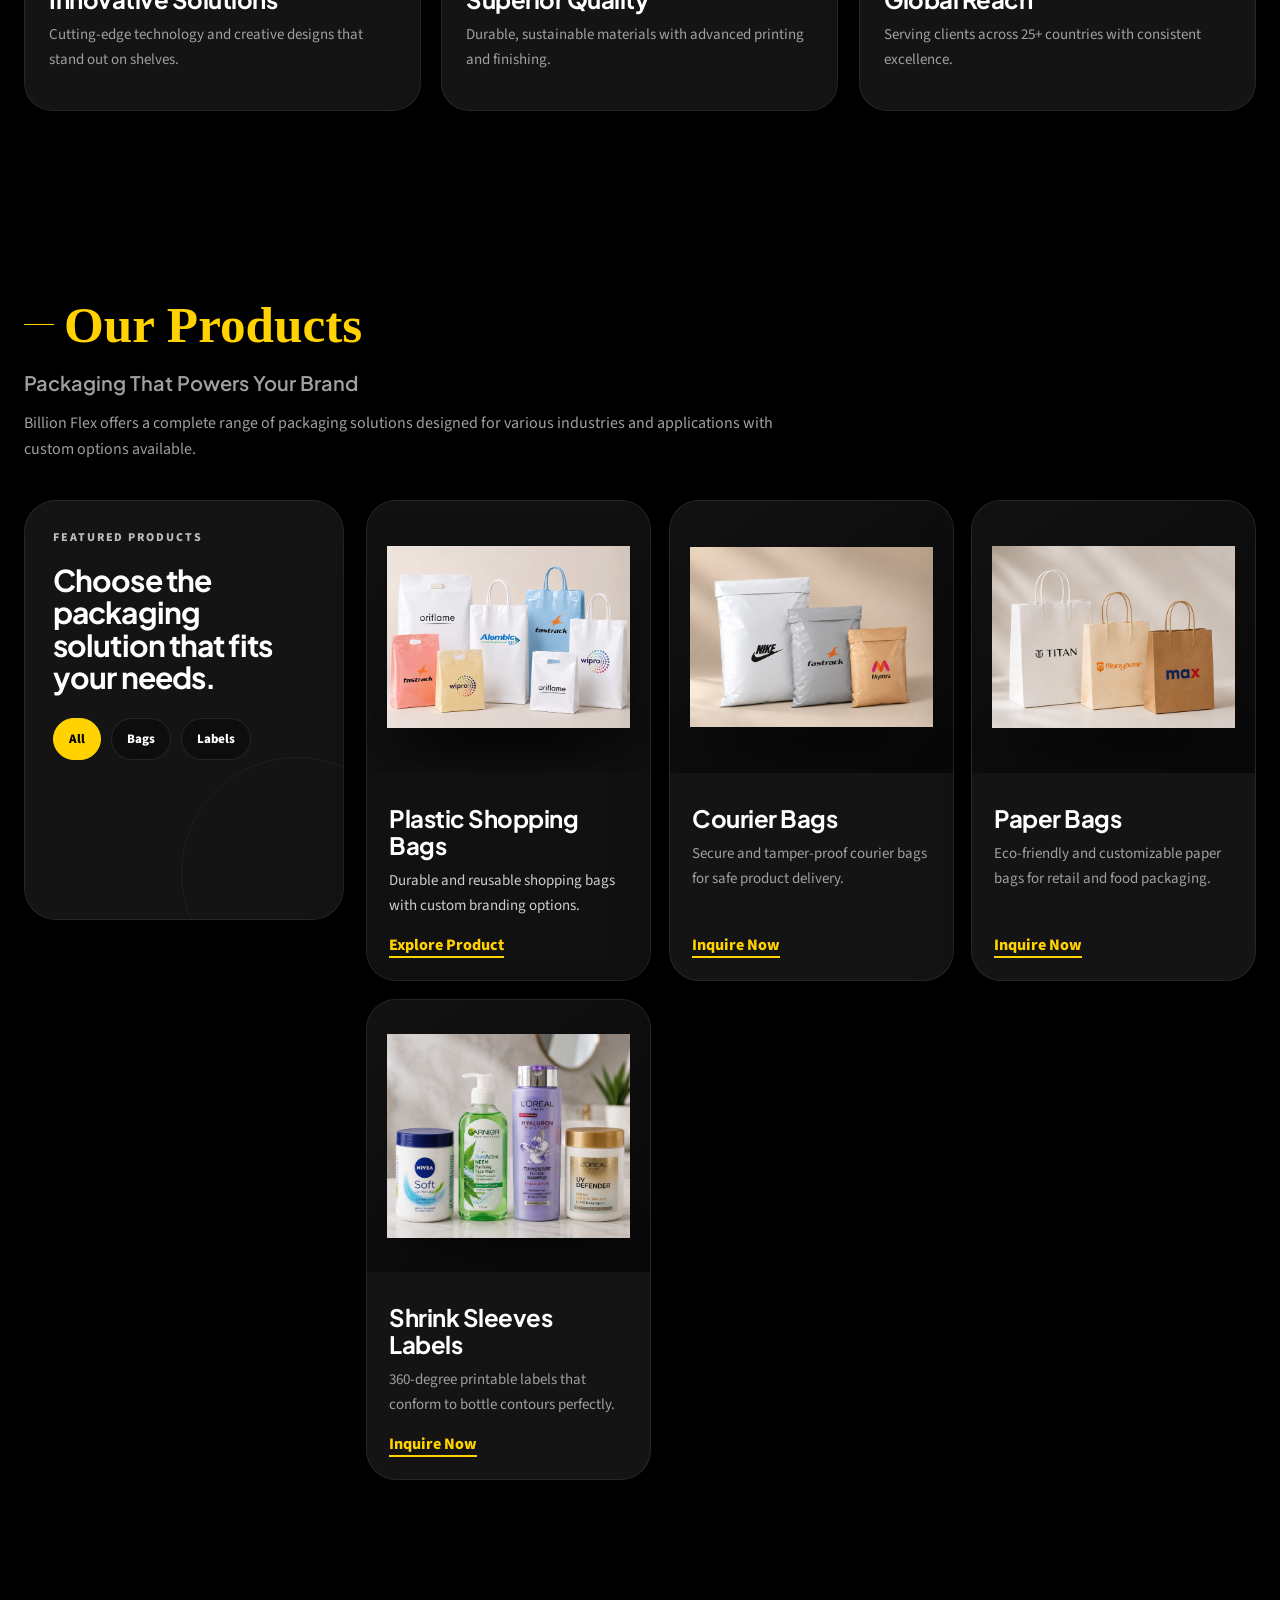
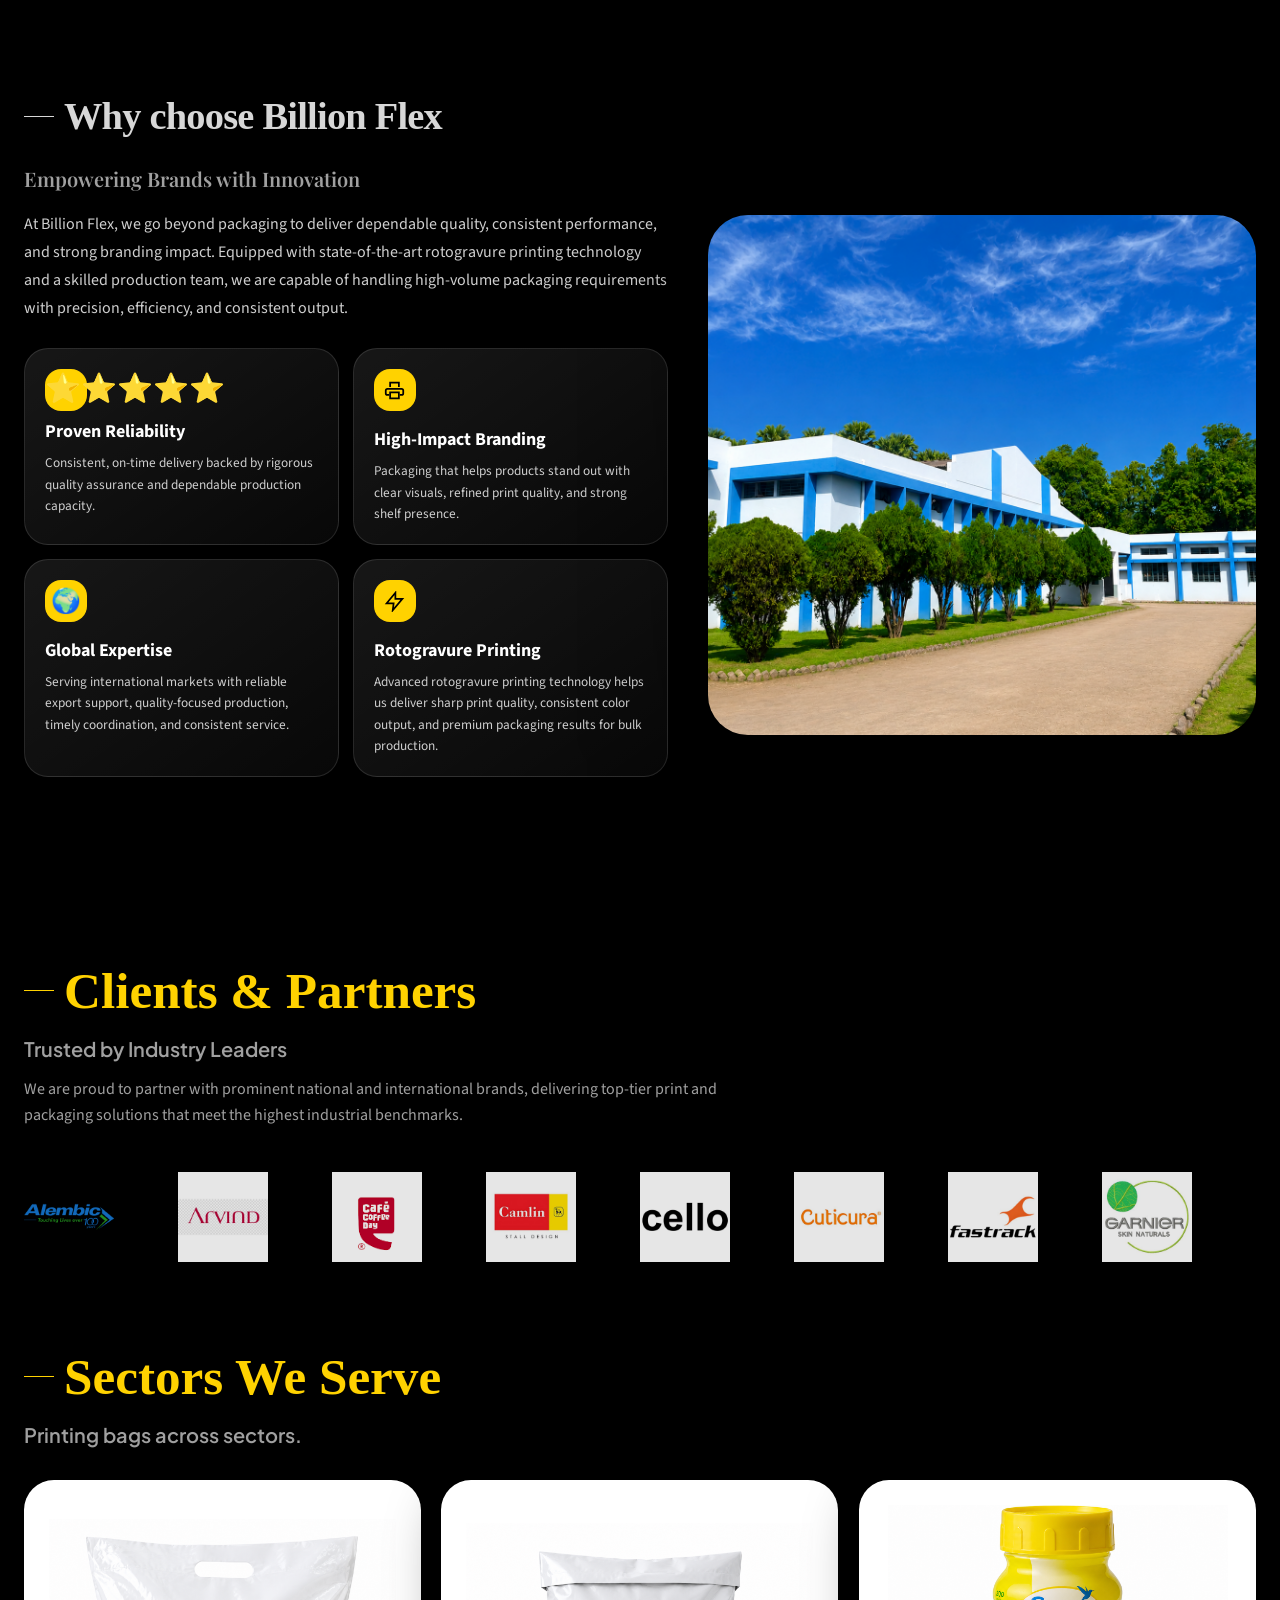
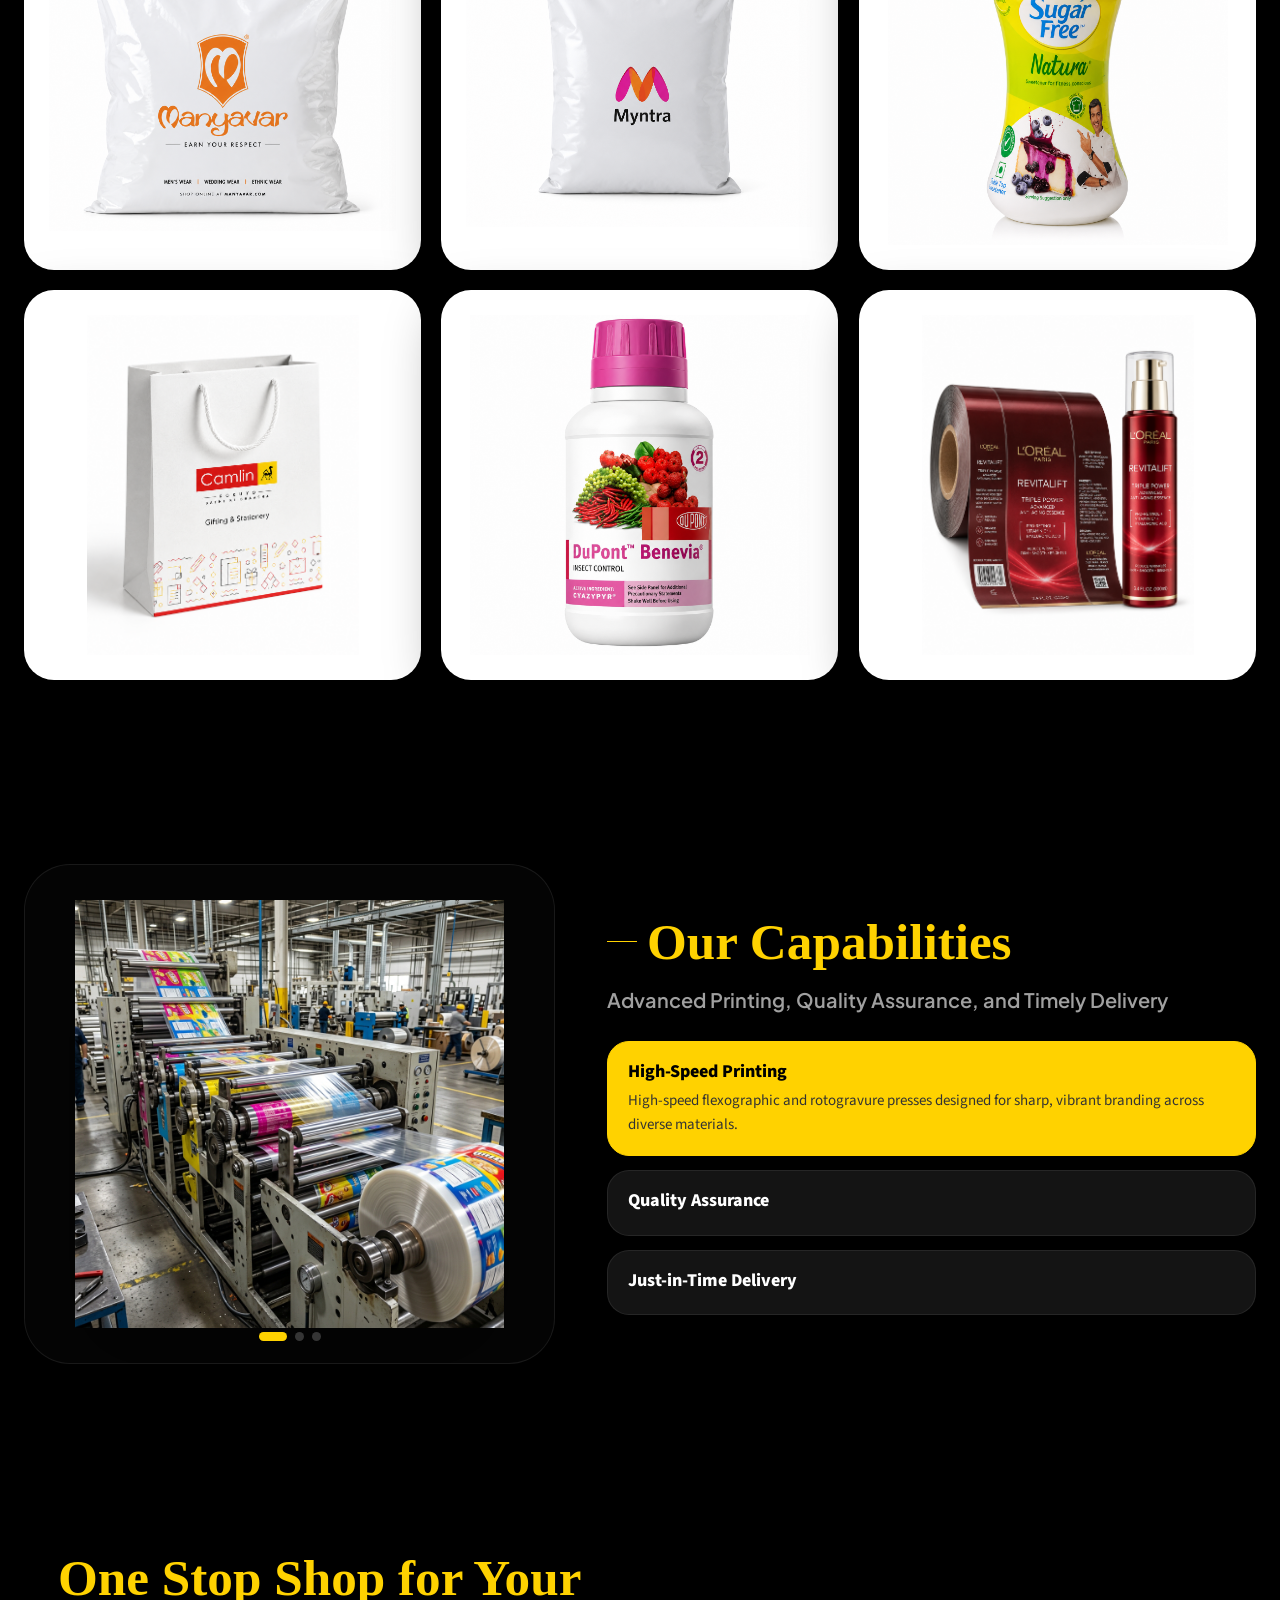
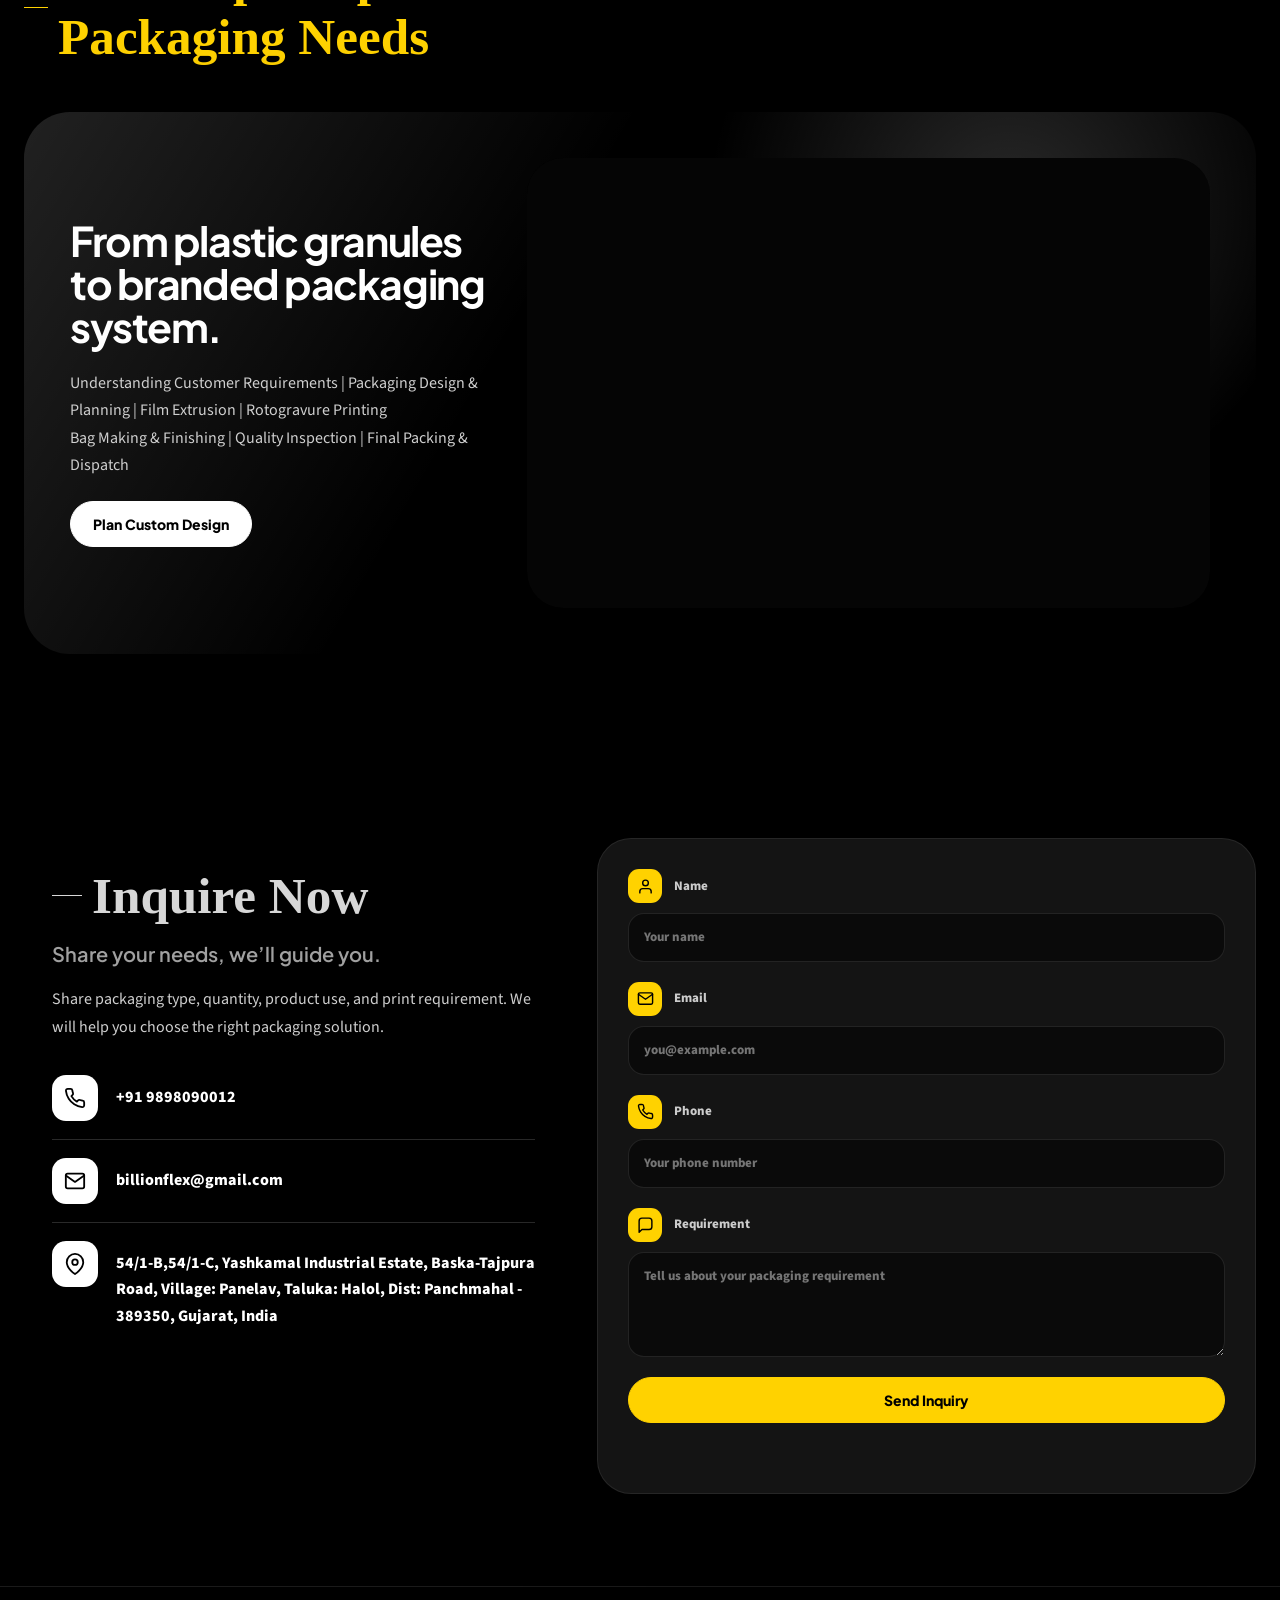
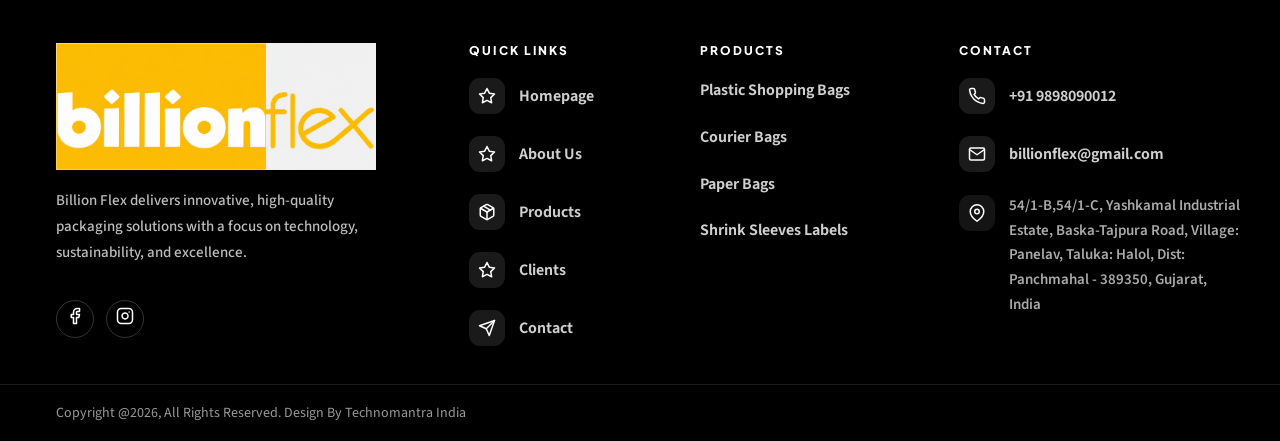
==== commit a88f98bc: "chnge" ====
--- a/index.html
+++ b/index.html
@@ -12,7 +12,7 @@
   <link
     href="https://fonts.googleapis.com/css2?family=Plus+Jakarta+Sans:wght@500;600;700;800&family=Source+Sans+3:ital,wght@0,400;0,500;0,600;0,700;1,400&family=Playfair+Display:wght@700;800&display=swap"
     rel="stylesheet">
-  <link rel="stylesheet" href="style.css?v=1.3" />
+  <link rel="stylesheet" href="style.css?v=1.5" />
 </head>
 
 <body>
--- a/style.css
+++ b/style.css
@@ -1,10 +1,11 @@
-:root{--black:#000000;--ink:#ffffff;--white:#141414;--soft:#000000;--muted:#a0a0a0;--line:rgba(255,255,255,.08);--line-dark:rgba(255,255,255,.12);--radius:28px;--radius-lg:46px;--shadow:0 30px 90px rgba(0,0,0,.6);--shadow-soft:0 18px 54px rgba(0,0,0,.4);--ease:cubic-bezier(.2,.8,.2,1);--font-body:"Source Sans 3",system-ui,-apple-system,sans-serif;--font-head:"Plus Jakarta Sans",system-ui,-apple-system,sans-serif;--gold:#ffd200;--gold-hover:#e5bd00;--brand-primary:hsl(165,70%,45%);--brand-secondary:hsl(210,60%,55%);--gradient-primary:linear-gradient(135deg,var(--brand-primary),var(--brand-secondary));}
+@import url('https://fonts.googleapis.com/css2?family=Montserrat:wght@600;700;800;900&display=swap');
+:root{--black:#000000;color-scheme:dark;--ink:#ffffff;--white:#141414;--soft:#000000;--muted:#a0a0a0;--line:rgba(255,255,255,.08);--line-dark:rgba(255,255,255,.12);--radius:28px;--radius-lg:46px;--shadow:0 30px 90px rgba(0,0,0,.6);--shadow-soft:0 18px 54px rgba(0,0,0,.4);--ease:cubic-bezier(.2,.8,.2,1);--font-body:"Source Sans 3",system-ui,-apple-system,sans-serif;--font-head:"Plus Jakarta Sans",system-ui,-apple-system,sans-serif;--gold:#ffd200;--gold-hover:#e5bd00;--brand-primary:hsl(165,70%,45%);--brand-secondary:hsl(210,60%,55%);--gradient-primary:linear-gradient(135deg,var(--brand-primary),var(--brand-secondary));}
 *{box-sizing:border-box;margin:0;padding:0}html{scroll-behavior:auto;overflow-x:hidden}body{font-family:var(--font-body);background:var(--soft);color:var(--ink);overflow-x:hidden;cursor:none;text-align:left}a{color:inherit;text-decoration:none}img{max-width:100%;display:block}button,input,textarea{font:inherit}h1,h2,h3,h4,.btn{font-family:var(--font-head)}::selection{background:#000;color:#fff}
 .grain{display:none}
 .preloader{position:fixed;inset:0;background:#000;color:#fff;z-index:99999;display:grid;place-items:center;align-content:center;gap:18px;transition:opacity .8s var(--ease),visibility .8s var(--ease)}.preloader.hide{opacity:0;visibility:hidden}.loader-mark{width:70px;height:70px;border:1px solid rgba(255,255,255,.25);border-radius:50%;display:grid;place-items:center;font-family:"Playfair Display",serif;font-size:38px;animation:loaderPulse 1.4s infinite}.preloader p{font-weight:800;text-transform:uppercase;letter-spacing:.16em;font-size:12px;color:#bdbdbd}.cursor-dot,.cursor-ring{position:fixed;top:0;left:0;z-index:99998;pointer-events:none;border-radius:50%;transform:translate(-50%,-50%)}.cursor-dot{width:7px;height:7px;background:var(--gold)}.cursor-ring{width:38px;height:38px;border:1px solid rgba(255,210,0,.5);transition:width .2s,height .2s,border-color .2s}.cursor-ring.active{width:64px;height:64px;border-color:rgba(0,0,0,.2)}
 .site-header{position:absolute;inset:0 0 auto;width:100%;z-index:1000}.navbar{height:120px;width:100%;padding:0 40px 0 48px;border-bottom:1px solid rgba(255,255,255,.08);background:rgba(10,10,10,.76);backdrop-filter:blur(24px);border-radius:0;display:flex;align-items:center;justify-content:space-between;box-shadow:0 14px 40px rgba(0,0,0,.4);transition:.35s var(--ease)}.brand{display:flex;align-items:center;height:100%;max-width:460px}.brand img{width:auto;height:100%;max-height:92px;object-fit:contain}.nav-menu{display:flex;gap:4px;align-items:center}.nav-menu a{padding:11px 13px;border-radius:999px;font-size:15px;font-weight:800;color:#e0e0e0;transition:.3s;position:relative;overflow:hidden}.nav-menu a::after{content:'';position:absolute;bottom:6px;left:50%;width:0;height:2px;background:var(--gold);transition:width .3s,left .3s}.nav-menu a:hover::after{width:calc(100% - 26px);left:13px}.nav-menu a:hover{background:transparent;color:var(--gold)}.nav-dropdown{position:relative;display:flex;align-items:center}.nav-dropdown-toggle{display:inline-flex;align-items:center;gap:6px}.nav-caret{font-size:11px;line-height:1;transform:translateY(-1px)}.nav-dropdown-menu{position:absolute;top:100%;left:0;min-width:260px;padding:10px;background:#111;border:1px solid rgba(255,255,255,.12);border-radius:16px;box-shadow:0 18px 40px rgba(0,0,0,.35);display:grid;gap:4px;opacity:0;visibility:hidden;transform:translateY(8px);pointer-events:none;transition:opacity .2s var(--ease),transform .2s var(--ease),visibility .2s}.nav-dropdown-menu a{padding:10px 12px;border-radius:10px;font-size:14px}.nav-dropdown-menu a::after{display:none}.nav-dropdown:hover .nav-dropdown-menu,.nav-dropdown:focus-within .nav-dropdown-menu{opacity:1;visibility:visible;transform:translateY(0);pointer-events:auto}.nav-toggle{display:none;border:0;background:transparent;padding:10px}.nav-toggle span{display:block;width:24px;height:2px;background:#fff;margin:5px;border-radius:2px;transition:.25s}.nav-toggle[aria-expanded=true] span:nth-child(1){transform:translateY(7px) rotate(45deg)}.nav-toggle[aria-expanded=true] span:nth-child(2){opacity:0}.nav-toggle[aria-expanded=true] span:nth-child(3){transform:translateY(-7px) rotate(-45deg)}
 .btn{display:inline-flex;align-items:center;justify-content:center;gap:10px;border-radius:999px;padding:13px 22px;font-size:14px;font-weight:800;border:1px solid currentColor;transition:transform .3s var(--ease),box-shadow .3s var(--ease),background .3s;color:inherit;will-change:transform}.btn:hover{transform:translateY(-3px) scale(1.02);box-shadow:0 18px 45px rgba(255,210,0,.18)}.btn:active{transform:translateY(-1px) scale(0.98)}.btn-dark{background:var(--gold);color:#000;border-color:var(--gold)}.btn-light{background:#fff;color:#000;border-color:#fff}.btn-outline{background:rgba(255,255,255,.04);color:#fff;border-color:rgba(255,255,255,.2);backdrop-filter:blur(10px)}
-.section-pad{padding:92px max(24px,calc((100vw - 1500px)/2))}.hero{min-height:100vh;padding:140px max(24px,calc((100vw - 1500px)/2)) 82px;display:grid;grid-template-columns:1.02fr .98fr;gap:42px;align-items:center;position:relative;isolation:isolate;background:#000000}.hero:before{display:none}.hero-bg-lines{display:none}.orb{display:none}.orb-one{display:none}.orb-two{display:none}.eyebrow{font-family:var(--font-head);display:inline-flex;align-items:center;gap:10px;font-size:11px;font-weight:800;text-transform:uppercase;letter-spacing:.15em;color:var(--gold);margin-bottom:16px}.eyebrow span{width:30px;height:1px;background:currentColor}.eyebrow.light{color:#d7d7d7}.hero h1{font-size:clamp(40px,5.6vw,76px);line-height:1.07;letter-spacing:-.025em;font-weight:800;max-width:780px;color:#fff}.section-heading h2,.showcase h2,.process h2,.service-banner h2,.contact h2{font-size:clamp(32px,4vw,54px);line-height:1.17;letter-spacing:-.026em;font-weight:800;color:#fff}.section-heading{margin-bottom:38px}.section-heading.compact{max-width:760px}.section-heading.centered{text-align:left}main{text-align:left}.section-heading,.section-heading h1,.section-heading h2,.section-heading .eyebrow,.section-heading p:not(.eyebrow){text-align:left}.section-heading p:not(.eyebrow){margin-top:14px;color:#a0a0a0;font-size:16px;line-height:1.65}.hero-text{max-width:640px;margin:24px 0 30px;color:#ccc;line-height:1.8;font-size:18px;font-weight:500}.hero-actions{display:flex;gap:13px;flex-wrap:wrap}.hero-stats{display:grid;grid-template-columns:repeat(4,1fr);gap:13px;margin-top:36px;max-width:760px}.hero-stats div{background:rgba(20,20,20,.68);border:1px solid rgba(255,255,255,.08);border-radius:22px;padding:18px;box-shadow:var(--shadow-soft);backdrop-filter:blur(18px)}.hero-stats strong{font-size:30px;letter-spacing:-.05em;color:var(--gold)}.hero-stats small{font-size:19px;font-weight:800;color:var(--gold)}.hero-stats span{display:block;color:#aaa;font-weight:800;font-size:12px;margin-top:5px}.hero-showcase{min-height:610px;display:grid;place-items:center;perspective:1000px}
+.section-pad{padding:92px max(24px,calc((100vw - 1500px)/2))}.hero{min-height:100vh;padding:140px max(24px,calc((100vw - 1500px)/2)) 82px;display:grid;grid-template-columns:1.02fr .98fr;gap:42px;align-items:center;position:relative;isolation:isolate;background:#000000}.hero:before{display:none}.hero-bg-lines{display:none}.orb{display:none}.orb-one{display:none}.orb-two{display:none}.eyebrow{font-family:"Times New Roman",Times,serif;display:inline-flex;align-items:center;gap:10px;font-size:11px;font-weight:800;text-transform:uppercase;letter-spacing:.15em;color:var(--gold);margin-bottom:16px}.eyebrow span{width:30px;height:1px;background:currentColor}.eyebrow.light{color:#d7d7d7}.hero h1{font-size:clamp(40px,5.6vw,76px);line-height:1.07;letter-spacing:-.025em;font-weight:800;max-width:780px;color:#fff}.section-heading h2,.showcase h2,.process h2,.service-banner h2,.contact h2{font-size:clamp(32px,4vw,54px);line-height:1.17;letter-spacing:-.026em;font-weight:800;color:#fff}.section-heading{margin-bottom:38px}.section-heading.compact{max-width:760px}.section-heading.centered{text-align:left}main{text-align:left}.section-heading,.section-heading h1,.section-heading h2,.section-heading .eyebrow,.section-heading p:not(.eyebrow){text-align:left}.section-heading p:not(.eyebrow){margin-top:14px;color:#a0a0a0;font-size:16px;line-height:1.65}.hero-text{max-width:640px;margin:24px 0 30px;color:#ccc;line-height:1.8;font-size:18px;font-weight:500}.hero-actions{display:flex;gap:13px;flex-wrap:wrap}.hero-stats{display:grid;grid-template-columns:repeat(4,1fr);gap:13px;margin-top:36px;max-width:760px}.hero-stats div{background:rgba(20,20,20,.68);border:1px solid rgba(255,255,255,.08);border-radius:22px;padding:18px;box-shadow:var(--shadow-soft);backdrop-filter:blur(18px)}.hero-stats strong{font-size:30px;letter-spacing:-.05em;color:var(--gold)}.hero-stats small{font-size:19px;font-weight:800;color:var(--gold)}.hero-stats span{display:block;color:#aaa;font-weight:800;font-size:12px;margin-top:5px}.hero-showcase{min-height:610px;display:grid;place-items:center;perspective:1000px}
 .banner-stage{position:relative;width:min(600px,100%);height:590px;border-radius:var(--radius-lg);background:#ffffff;box-shadow:var(--shadow);overflow:hidden;transform-style:preserve-3d}.banner-stage:before{content:"";position:absolute;inset:16px;border:1px solid rgba(255,255,255,.12);border-radius:38px}.banner-stage:after{content:"PACKAGING";position:absolute;left:-15px;bottom:30px;color:rgba(255,255,255,.055);font-weight:800;font-size:80px;letter-spacing:-.08em}.banner-frame{position:absolute;background:linear-gradient(145deg,#fff,#e8e8e8);border:1px solid rgba(255,255,255,.22);box-shadow:0 25px 70px rgba(0,0,0,.35);display:grid;place-items:center;overflow:hidden}.banner-frame img{width:100%;height:100%;object-fit:contain;padding:18px;filter:drop-shadow(0 26px 26px rgba(0,0,0,.3))}.frame-a{width:56%;height:66%;left:22%;top:12%;border-radius:38px;animation:floatHero 5s ease-in-out infinite}.frame-b{width:38%;height:34%;right:3%;bottom:11%;border-radius:28px;animation:floatHero 6s ease-in-out infinite reverse}.frame-c{width:36%;height:32%;left:0;bottom:16%;border-radius:28px;animation:floatHero 7s ease-in-out infinite}.premium-seal{position:absolute;right:32px;top:40px;color:#fff;display:flex;align-items:center;gap:12px;z-index:5}.premium-seal b{width:54px;height:54px;border-radius:50%;background:#fff;color:#000;display:grid;place-items:center;font-family:"Playfair Display",serif;font-size:30px}.premium-seal span{font-size:11px;font-weight:800;text-transform:uppercase;letter-spacing:.12em;color:#d8d8d8}.hero-spec{position:absolute;left:34px;top:42px;background:#fff;color:#000;border-radius:22px;padding:14px 16px;z-index:5}.hero-spec small{display:block;text-transform:uppercase;letter-spacing:.12em;font-size:10px;font-weight:800;color:#777}.hero-spec b{font-size:14px}.scroll-cue{position:absolute;left:50%;bottom:24px;transform:translateX(-50%);display:grid;justify-items:center;gap:8px;font-size:11px;font-weight:800;text-transform:uppercase;letter-spacing:.16em;color:#555}.scroll-cue span{width:1px;height:38px;background:#000;animation:cue 1.8s infinite}
 .brand-strip{background:#000;color:#fff;overflow:hidden;padding:19px 0;white-space:nowrap}.marquee-track{display:inline-flex;gap:42px;animation:marquee 24s linear infinite}.marquee-track span{font-size:16px;font-weight:800;text-transform:uppercase;letter-spacing:.12em}
 .premium-grid{display:grid;grid-template-columns:repeat(3,1fr);gap:20px}.premium-card{position:relative;border:1px solid var(--line);background:var(--white);border-radius:var(--radius);padding:22px;box-shadow:var(--shadow-soft);overflow:hidden;transition:.45s var(--ease);transform-style:preserve-3d}.premium-card:hover,.product-card:hover,.industry-card:hover{transform:translateY(-8px);box-shadow:var(--shadow)}.premium-card span,.product-content span{font-size:12px;font-weight:800;color:#8a8a8a}.premium-card h3{font-size:24px;line-height:1.12;margin:10px 0;letter-spacing:-.02em;color:#fff}.product-content h3{font-size:24px;line-height:1.12;margin:10px 0;letter-spacing:-.02em;color:#fff}.premium-card p,.product-content p{color:#a0a0a0;line-height:1.65;font-size:15px}.flip-card{min-height:460px;padding:16px}.flip-media{height:290px;border-radius:22px;background:#ffffff;overflow:hidden;position:relative;touch-action:manipulation}.flip-media img{position:absolute;inset:0;width:100%;height:100%;object-fit:contain;padding:14px;transition:opacity .55s var(--ease),transform .75s var(--ease)}.flip-media .secondary{opacity:0;transform:translateY(28px) scale(.94)}.flip-card.flip-card-touch{cursor:pointer}@media (hover:hover){.flip-card:hover .primary{opacity:0;transform:translateY(-28px) scale(1.05)}.flip-card:hover .secondary{opacity:1;transform:translateY(0) scale(1)}}.flip-card.is-flipped .primary{opacity:0;transform:translateY(-28px) scale(1.05)}.flip-card.is-flipped .secondary{opacity:1;transform:translateY(0) scale(1)}.flip-card>div:last-child{padding:18px 8px 4px}
@@ -1589,6 +1590,10 @@
   .products-carousel-container {
     max-width: 520px;
   }
+  #expertise.showcase {
+    grid-template-columns: 1fr;
+    gap: 32px;
+  }
 }
 
 @media (max-width: 640px) {
@@ -1597,21 +1602,31 @@
     padding-bottom: 50px;
   }
   .products-carousel-container {
-    padding: 32px 24px;
+    height: 340px !important;
+    padding: 16px;
     border-radius: 30px;
   }
   .slide-image-wrapper {
-    max-height: 380px !important;
+    max-height: 230px !important;
   }
   .slide-image-wrapper img {
-    max-height: 360px !important;
+    max-height: 210px !important;
+  }
+  .product-card figure {
+    height: 200px !important;
+  }
+  .product-card figure img {
+    padding: 12px !important;
+    object-fit: contain !important;
   }
 }
 
 /* Homepage showcase layout refinement */
-#expertise.showcase {
-  grid-template-columns: 1.08fr 0.92fr;
-  gap: 40px;
+@media (min-width: 1101px) {
+  #expertise.showcase {
+    grid-template-columns: 1.08fr 0.92fr;
+    gap: 40px;
+  }
 }
 
 #expertise .showcase-copy .eyebrow {
